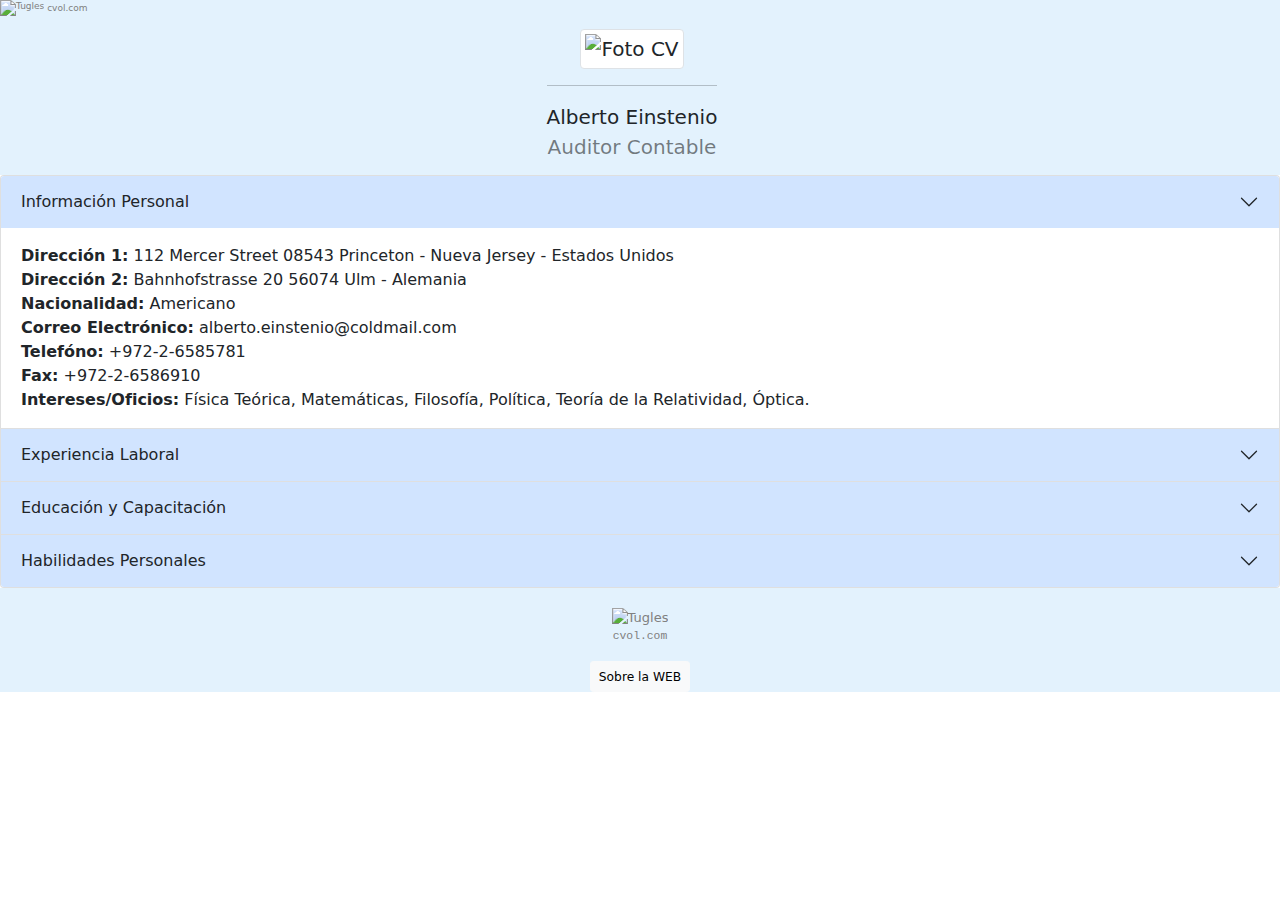
==== index.html @ a8038fd4 "Update index.html" ====
<!DOCTYPE html>
<html lang="es">
<head>
    <meta charset="UTF-8">
    <meta http-equiv="X-UA-Compatible" content="IE=edge">
    <meta name="viewport" content="width=device-width, initial-scale=1.0">
    <title>Proyecto Final Argentina Programa 4. - CV Online</title>

    <!-- <link href="https://cdn.jsdelivr.net/npm/bootstrap@5.2.3/dist/css/bootstrap.min.css" rel="stylesheet">
    <script src="https://cdn.jsdelivr.net/npm/bootstrap@5.2.3/dist/js/bootstrap.bundle.min.js"></script> -->
    <link rel="stylesheet" type="text/css" href="Piper.css">
    <link rel="stylesheet" type="text/css" href="estylos.css">
    <script src="/bootstrap.min.js"></script>


</head>

<header>
 
    <img src="bootstrap-icons-1.10.3/files.svg" alt="Tugles" width="16" height="16"> cvol.com
    
  
</header>

<body>
<!--Acá tenemos que poner el Header o NAV class="d-inline-block align-text-center" -->


<nav class="navbar sticky-top" style="background-color: #e3f2fd">

  <div class="container-fluid justify-content-center text-center">
    <div class="navbar-brand" href="#">

      

      <img src="http://alberteinstein.eurocv.eu/photos/alberteinstein.jpg" alt="Foto CV" class="img-thumbnail" id="fotito" data-bs-toggle="tooltip" title="Foto Oficial CV">

      <hr>
      Alberto Einstenio <br>
      <div class="text text-black-50">
      Auditor Contable
    </div>
    </div>
  </div>

</nav>


  

 

<!-- Acá va la acordeón -->
<div class="accordion" id="accordionExample" >
      <div class="accordion-item">
    <h2 class="accordion-header" id="headingOne">
      <button id= "boton1" class="accordion-button collapsed" type="button" data-bs-toggle="collapse" data-bs-target="#collapseOne" aria-expanded="true" aria-controls="collapseOne">
        Información Personal
      </button>
    </h2>
    <div id="collapseOne" class="accordion-collapse collapse show" aria-labelledby="headingOne" data-bs-parent="#accordionExample">
      <div class="accordion-body">
        <strong>Dirección 1:</strong> 112 Mercer Street 08543 Princeton - Nueva Jersey - Estados Unidos <br>
        <strong>Dirección 2:</strong> Bahnhofstrasse 20 56074 Ulm - Alemania <br>
        <strong>Nacionalidad:</strong> Americano <br> 
        <strong>Correo Electrónico:</strong> alberto.einstenio@coldmail.com  <br>
        <strong>Telefóno:</strong> +972-2-6585781 <br>
        <strong>Fax:</strong> +972-2-6586910 <br>
        <strong>Intereses/Oficios:</strong> Física Teórica, Matemáticas, Filosofía, Política, Teoría de la Relatividad, Óptica.
      </div>
    </div>
  </div>
  <div class="accordion-item">
    <h2 class="accordion-header" id="headingTwo">
      <button id= "boton2" class="accordion-button collapsed" type="button" data-bs-toggle="collapse" data-bs-target="#collapseTwo" aria-expanded="false" aria-controls="collapseTwo">
        Experiencia Laboral
      </button>
    </h2>
    <div id="collapseTwo" class="accordion-collapse collapse" aria-labelledby="headingTwo" data-bs-parent="#accordionExample">
      <div class="accordion-body">
        <strong>12/1932 - 12/1944</strong>   <br>
      Profesor de Física Teórica <br>
      Dictado de clases <br>
      Al emigrar a Amércia tomé el cargo de Profesor de Física Teórica en la Universidad de Princeton. <br>
      Al mismo tiempo, pasé a estar asociado con el Instituto de Estudios Avanzados localizado en Princeton, Nueva Jersey. <br>
      Dejé el cargo en 1945 <br>
      Después de la Segunda Guerra Mundial, colaboré con el Doctor Chaim Weizmann en el establecimiento de la Universidad Judía de Jerusalem. <br>
<br>
<strong>12/1911 - 12/1932</strong> <br>
Profesor de Física Teórica <br>
      Dictado de clases <br>

Retorné a Zurich para cubrir un puesto similar. <br>
<br>
<strong>12/1910 - 12/1910</strong> <br>
Profesor de Física Teórica <br>
      Dictado de clases <br>

Comienzo como Profesor de Física Teórica en Praga. <br>
<br>
<strong>12/1908 - 12/1910</strong> <br>
Profesor Extraordinario <br>

Dictado de clases <br>

Comienzo como Profesor Extraordinario en Zurich. <br>
<br>
<strong>12/1900 - 12/1908</strong> <br>
Asistente Técnico <br>
Oficina de Patentes de Suiza <br>
Al no conseguir un puesto docente, acepté un puesto como asistente técnico en la oficina de patentes de Suiza <br>

      </div>
    </div>
 
  </div>
  
  <div class="accordion-item">
    <h2 class="accordion-header" id="headingThree">
      <button id= "boton3" class="accordion-button collapsed" type="button" data-bs-toggle="collapse" data-bs-target="#collapseThree" aria-expanded="false" aria-controls="collapseThree">
        Educación y Capacitación
      </button>
    </h2>
    <div id="collapseThree" class="accordion-collapse collapse" aria-labelledby="headingThree" data-bs-parent="#accordionExample">
      <div class="accordion-body">
        <strong>12/1913 - 12/1913</strong> <br>
        Director <br>
        
        Instituto de Física Kaiser Wilhelm <br>
        
        En 1914 fui nombrado Director del Instituto de Física Kaiser Wilhelm y Porfesor en la Universidad de Berlín. <br>
        <br>
        <strong>12/1895 - 12/1904</strong> <br>
        Doctorado <br>
        
        Escuela Aarau Politécnica Federal Suiza <br>
        
        Fui preparado como Profesor en física y matemáticas. <br>
        

      </div>
    </div>
  </div>

  <div class="accordion-item">
    <h2 class="accordion-header" id="headingCuatro">
      <button id= "boton4" class="accordion-button collapsed" type="button" data-bs-toggle="collapse" data-bs-target="#collapseCuatro" aria-expanded="false" aria-controls="collapseCuatro">
        Habilidades Personales
      </button>
    </h2>
    <div id="collapseCuatro" class="accordion-collapse collapse" aria-labelledby="headingCuatro" data-bs-parent="#accordionExample">
      <div class="accordion-body">
<strong>Lengua Materna:</strong> <br>
Alemán: Entiendo, Hablo, Escribo. <br>
<strong>Segunda Lengua:</strong> <br>
Inglés: Escucho, Leo, Hablo, Escribo: <strong>C2</strong>
<br>
<br>
<strong>Habilidades Personales y Competencias:</strong> <br>
He ganado numerosos premios en reconocimiento de mi trabajo, incluyendo la Medalla Copley de la Real Sociedad de Londres en 1925, y la Medalla Franklin del Instituto Franklin en 1935.
<br>

        

      </div>
    </div>
  </div>

</div>




<script src="Piper.js">
  
</script>
</body>
<footer>
  
  <!-- <style>
    footer {
      text-align: center;
    }
  </style> -->
    <br>
    <img src="bootstrap-icons-1.10.3/files.svg" alt="Tugles" width="16" height="16"> <pre>cvol.com</pre>

 </div>
 <button type="button" class="btn btn-light btn-sm" data-bs-toggle="modal" data-bs-target="#myModal">
  <small>Sobre la WEB</small>
</button>

<!-- El botón data -->
<div class="modal fade" id="myModal">
  <div class="modal-dialog modal-sm">
    <div class="modal-content">

      <!-- Su Header -->
      <div class="modal-header">
        <h4 class="modal-title">Web Poyecto Final Argentina Programa 4.0</h4>
        <button type="button" class="btn-close" data-bs-dismiss="modal"></button>
      </div>

      <!-- Su body -->
      <div class="modal-body">
        Alumno: Emanuel Godoy.
      </div>

      <!-- Su footer -->
      <div class="modal-footer">
        <button type="button" class="btn btn-info btn-sm" data-bs-dismiss="modal">Cerrar</button>
      </div>

    </div>
  </div>
</div>
</footer>
</html>
---- Piper.css ----
footer {
    text-align: center;
    color: gray;
    background-color: #e3f2fd;
font-size: small;
  }

  body {

    background-color: #e3f2fd;
  }
  header {

    text-align: left;
    background-color: #e3f2fd;
    color: gray;
    font-size:xx-small;

  }

  .accordion-button.collapsed {
    background: rgb(209, 228, 255)
  }
---- estylos.css ----
@charset "UTF-8";
h3, .h3 {
  color: red;
}

/*!
 * Bootstrap v5.0.2 (https://getbootstrap.com/)
 * Copyright 2011-2021 The Bootstrap Authors
 * Copyright 2011-2021 Twitter, Inc.
 * Licensed under MIT (https://github.com/twbs/bootstrap/blob/main/LICENSE)
 */
:root {
  --bs-blue: #0d6efd;
  --bs-indigo: #6610f2;
  --bs-purple: #6f42c1;
  --bs-pink: #d63384;
  --bs-red: #dc3545;
  --bs-orange: #fd7e14;
  --bs-yellow: #ffc107;
  --bs-green: #198754;
  --bs-teal: #20c997;
  --bs-cyan: #0dcaf0;
  --bs-white: #fff;
  --bs-gray: #6c757d;
  --bs-gray-dark: #343a40;
  --bs-primary: #0d6efd;
  --bs-secondary: #6c757d;
  --bs-success: #198754;
  --bs-info: #0dcaf0;
  --bs-warning: #ffc107;
  --bs-danger: #dc3545;
  --bs-light: #f8f9fa;
  --bs-dark: #212529;
  --bs-font-sans-serif: system-ui, -apple-system, "Segoe UI", Roboto, "Helvetica Neue", Arial, "Noto Sans", "Liberation Sans", sans-serif, "Apple Color Emoji", "Segoe UI Emoji", "Segoe UI Symbol", "Noto Color Emoji";
  --bs-font-monospace: SFMono-Regular, Menlo, Monaco, Consolas, "Liberation Mono", "Courier New", monospace;
  --bs-gradient: linear-gradient(180deg, rgba(255, 255, 255, 0.15), rgba(255, 255, 255, 0));
}

*,
*::before,
*::after {
  box-sizing: border-box;
}

@media (prefers-reduced-motion: no-preference) {
  :root {
    scroll-behavior: smooth;
  }
}

body {
  margin: 0;
  font-family: var(--bs-font-sans-serif);
  font-size: 1rem;
  font-weight: 400;
  line-height: 1.5;
  color: #212529;
  background-color: #fff;
  -webkit-text-size-adjust: 100%;
  -webkit-tap-highlight-color: rgba(0, 0, 0, 0);
}

hr {
  margin: 1rem 0;
  color: inherit;
  background-color: currentColor;
  border: 0;
  opacity: 0.25;
}

hr:not([size]) {
  height: 1px;
}

h6, .h6, h5, .h5, h4, .h4, h3, .h3, h2, .h2, h1, .h1 {
  margin-top: 0;
  margin-bottom: 0.5rem;
  font-weight: 500;
  line-height: 1.2;
}

h1, .h1 {
  font-size: calc(1.375rem + 1.5vw);
}
@media (min-width: 1200px) {
  h1, .h1 {
    font-size: 2.5rem;
  }
}

h2, .h2 {
  font-size: calc(1.325rem + 0.9vw);
}
@media (min-width: 1200px) {
  h2, .h2 {
    font-size: 2rem;
  }
}

h3, .h3 {
  font-size: calc(1.3rem + 0.6vw);
}
@media (min-width: 1200px) {
  h3, .h3 {
    font-size: 1.75rem;
  }
}

h4, .h4 {
  font-size: calc(1.275rem + 0.3vw);
}
@media (min-width: 1200px) {
  h4, .h4 {
    font-size: 1.5rem;
  }
}

h5, .h5 {
  font-size: 1.25rem;
}

h6, .h6 {
  font-size: 1rem;
}

p {
  margin-top: 0;
  margin-bottom: 1rem;
}

abbr[title],
abbr[data-bs-original-title] {
  -webkit-text-decoration: underline dotted;
          text-decoration: underline dotted;
  cursor: help;
  -webkit-text-decoration-skip-ink: none;
          text-decoration-skip-ink: none;
}

address {
  margin-bottom: 1rem;
  font-style: normal;
  line-height: inherit;
}

ol,
ul {
  padding-left: 2rem;
}

ol,
ul,
dl {
  margin-top: 0;
  margin-bottom: 1rem;
}

ol ol,
ul ul,
ol ul,
ul ol {
  margin-bottom: 0;
}

dt {
  font-weight: 700;
}

dd {
  margin-bottom: 0.5rem;
  margin-left: 0;
}

blockquote {
  margin: 0 0 1rem;
}

b,
strong {
  font-weight: bolder;
}

small, .small {
  font-size: 0.875em;
}

mark, .mark {
  padding: 0.2em;
  background-color: #fcf8e3;
}

sub,
sup {
  position: relative;
  font-size: 0.75em;
  line-height: 0;
  vertical-align: baseline;
}

sub {
  bottom: -0.25em;
}

sup {
  top: -0.5em;
}

a {
  color: #0d6efd;
  text-decoration: underline;
}
a:hover {
  color: #0a58ca;
}

a:not([href]):not([class]), a:not([href]):not([class]):hover {
  color: inherit;
  text-decoration: none;
}

pre,
code,
kbd,
samp {
  font-family: var(--bs-font-monospace);
  font-size: 1em;
  direction: ltr /* rtl:ignore */;
  unicode-bidi: bidi-override;
}

pre {
  display: block;
  margin-top: 0;
  margin-bottom: 1rem;
  overflow: auto;
  font-size: 0.875em;
}
pre code {
  font-size: inherit;
  color: inherit;
  word-break: normal;
}

code {
  font-size: 0.875em;
  color: #d63384;
  word-wrap: break-word;
}
a > code {
  color: inherit;
}

kbd {
  padding: 0.2rem 0.4rem;
  font-size: 0.875em;
  color: #fff;
  background-color: #212529;
  border-radius: 0.2rem;
}
kbd kbd {
  padding: 0;
  font-size: 1em;
  font-weight: 700;
}

figure {
  margin: 0 0 1rem;
}

img,
svg {
  vertical-align: middle;
}

table {
  caption-side: bottom;
  border-collapse: collapse;
}

caption {
  padding-top: 0.5rem;
  padding-bottom: 0.5rem;
  color: #6c757d;
  text-align: left;
}

th {
  text-align: inherit;
  text-align: -webkit-match-parent;
}

thead,
tbody,
tfoot,
tr,
td,
th {
  border-color: inherit;
  border-style: solid;
  border-width: 0;
}

label {
  display: inline-block;
}

button {
  border-radius: 0;
}

button:focus:not(:focus-visible) {
  outline: 0;
}

input,
button,
select,
optgroup,
textarea {
  margin: 0;
  font-family: inherit;
  font-size: inherit;
  line-height: inherit;
}

button,
select {
  text-transform: none;
}

[role=button] {
  cursor: pointer;
}

select {
  word-wrap: normal;
}
select:disabled {
  opacity: 1;
}

[list]::-webkit-calendar-picker-indicator {
  display: none;
}

button,
[type=button],
[type=reset],
[type=submit] {
  -webkit-appearance: button;
}
button:not(:disabled),
[type=button]:not(:disabled),
[type=reset]:not(:disabled),
[type=submit]:not(:disabled) {
  cursor: pointer;
}

::-moz-focus-inner {
  padding: 0;
  border-style: none;
}

textarea {
  resize: vertical;
}

fieldset {
  min-width: 0;
  padding: 0;
  margin: 0;
  border: 0;
}

legend {
  float: left;
  width: 100%;
  padding: 0;
  margin-bottom: 0.5rem;
  font-size: calc(1.275rem + 0.3vw);
  line-height: inherit;
}
@media (min-width: 1200px) {
  legend {
    font-size: 1.5rem;
  }
}
legend + * {
  clear: left;
}

::-webkit-datetime-edit-fields-wrapper,
::-webkit-datetime-edit-text,
::-webkit-datetime-edit-minute,
::-webkit-datetime-edit-hour-field,
::-webkit-datetime-edit-day-field,
::-webkit-datetime-edit-month-field,
::-webkit-datetime-edit-year-field {
  padding: 0;
}

::-webkit-inner-spin-button {
  height: auto;
}

[type=search] {
  outline-offset: -2px;
  -webkit-appearance: textfield;
}

/* rtl:raw:
[type="tel"],
[type="url"],
[type="email"],
[type="number"] {
  direction: ltr;
}
*/
::-webkit-search-decoration {
  -webkit-appearance: none;
}

::-webkit-color-swatch-wrapper {
  padding: 0;
}

::file-selector-button {
  font: inherit;
}

::-webkit-file-upload-button {
  font: inherit;
  -webkit-appearance: button;
}

output {
  display: inline-block;
}

iframe {
  border: 0;
}

summary {
  display: list-item;
  cursor: pointer;
}

progress {
  vertical-align: baseline;
}

[hidden] {
  display: none !important;
}

.lead {
  font-size: 1.25rem;
  font-weight: 300;
}

.display-1 {
  font-size: calc(1.625rem + 4.5vw);
  font-weight: 300;
  line-height: 1.2;
}
@media (min-width: 1200px) {
  .display-1 {
    font-size: 5rem;
  }
}

.display-2 {
  font-size: calc(1.575rem + 3.9vw);
  font-weight: 300;
  line-height: 1.2;
}
@media (min-width: 1200px) {
  .display-2 {
    font-size: 4.5rem;
  }
}

.display-3 {
  font-size: calc(1.525rem + 3.3vw);
  font-weight: 300;
  line-height: 1.2;
}
@media (min-width: 1200px) {
  .display-3 {
    font-size: 4rem;
  }
}

.display-4 {
  font-size: calc(1.475rem + 2.7vw);
  font-weight: 300;
  line-height: 1.2;
}
@media (min-width: 1200px) {
  .display-4 {
    font-size: 3.5rem;
  }
}

.display-5 {
  font-size: calc(1.425rem + 2.1vw);
  font-weight: 300;
  line-height: 1.2;
}
@media (min-width: 1200px) {
  .display-5 {
    font-size: 3rem;
  }
}

.display-6 {
  font-size: calc(1.375rem + 1.5vw);
  font-weight: 300;
  line-height: 1.2;
}
@media (min-width: 1200px) {
  .display-6 {
    font-size: 2.5rem;
  }
}

.list-unstyled {
  padding-left: 0;
  list-style: none;
}

.list-inline {
  padding-left: 0;
  list-style: none;
}

.list-inline-item {
  display: inline-block;
}
.list-inline-item:not(:last-child) {
  margin-right: 0.5rem;
}

.initialism {
  font-size: 0.875em;
  text-transform: uppercase;
}

.blockquote {
  margin-bottom: 1rem;
  font-size: 1.25rem;
}
.blockquote > :last-child {
  margin-bottom: 0;
}

.blockquote-footer {
  margin-top: -1rem;
  margin-bottom: 1rem;
  font-size: 0.875em;
  color: #6c757d;
}
.blockquote-footer::before {
  content: "— ";
}

.img-fluid {
  max-width: 100%;
  height: auto;
}

.img-thumbnail {
  padding: 0.25rem;
  background-color: #fff;
  border: 1px solid #dee2e6;
  border-radius: 0.25rem;
  max-width: 100%;
  height: auto;
}

.figure {
  display: inline-block;
}

.figure-img {
  margin-bottom: 0.5rem;
  line-height: 1;
}

.figure-caption {
  font-size: 0.875em;
  color: #6c757d;
}

.container,
.container-fluid,
.container-xxl,
.container-xl,
.container-lg,
.container-md,
.container-sm {
  width: 100%;
  padding-right: var(--bs-gutter-x, 0.75rem);
  padding-left: var(--bs-gutter-x, 0.75rem);
  margin-right: auto;
  margin-left: auto;
}

@media (min-width: 576px) {
  .container-sm, .container {
    max-width: 540px;
  }
}
@media (min-width: 768px) {
  .container-md, .container-sm, .container {
    max-width: 720px;
  }
}
@media (min-width: 992px) {
  .container-lg, .container-md, .container-sm, .container {
    max-width: 960px;
  }
}
@media (min-width: 1200px) {
  .container-xl, .container-lg, .container-md, .container-sm, .container {
    max-width: 1140px;
  }
}
@media (min-width: 1400px) {
  .container-xxl, .container-xl, .container-lg, .container-md, .container-sm, .container {
    max-width: 1320px;
  }
}
.row {
  --bs-gutter-x: 1.5rem;
  --bs-gutter-y: 0;
  display: flex;
  flex-wrap: wrap;
  margin-top: calc(var(--bs-gutter-y) * -1);
  margin-right: calc(var(--bs-gutter-x) * -0.5);
  margin-left: calc(var(--bs-gutter-x) * -0.5);
}
.row > * {
  flex-shrink: 0;
  width: 100%;
  max-width: 100%;
  padding-right: calc(var(--bs-gutter-x) * 0.5);
  padding-left: calc(var(--bs-gutter-x) * 0.5);
  margin-top: var(--bs-gutter-y);
}

.col {
  flex: 1 0 0%;
}

.row-cols-auto > * {
  flex: 0 0 auto;
  width: auto;
}

.row-cols-1 > * {
  flex: 0 0 auto;
  width: 100%;
}

.row-cols-2 > * {
  flex: 0 0 auto;
  width: 50%;
}

.row-cols-3 > * {
  flex: 0 0 auto;
  width: 33.3333333333%;
}

.row-cols-4 > * {
  flex: 0 0 auto;
  width: 25%;
}

.row-cols-5 > * {
  flex: 0 0 auto;
  width: 20%;
}

.row-cols-6 > * {
  flex: 0 0 auto;
  width: 16.6666666667%;
}

@media (min-width: 576px) {
  .col-sm {
    flex: 1 0 0%;
  }
  .row-cols-sm-auto > * {
    flex: 0 0 auto;
    width: auto;
  }
  .row-cols-sm-1 > * {
    flex: 0 0 auto;
    width: 100%;
  }
  .row-cols-sm-2 > * {
    flex: 0 0 auto;
    width: 50%;
  }
  .row-cols-sm-3 > * {
    flex: 0 0 auto;
    width: 33.3333333333%;
  }
  .row-cols-sm-4 > * {
    flex: 0 0 auto;
    width: 25%;
  }
  .row-cols-sm-5 > * {
    flex: 0 0 auto;
    width: 20%;
  }
  .row-cols-sm-6 > * {
    flex: 0 0 auto;
    width: 16.6666666667%;
  }
}
@media (min-width: 768px) {
  .col-md {
    flex: 1 0 0%;
  }
  .row-cols-md-auto > * {
    flex: 0 0 auto;
    width: auto;
  }
  .row-cols-md-1 > * {
    flex: 0 0 auto;
    width: 100%;
  }
  .row-cols-md-2 > * {
    flex: 0 0 auto;
    width: 50%;
  }
  .row-cols-md-3 > * {
    flex: 0 0 auto;
    width: 33.3333333333%;
  }
  .row-cols-md-4 > * {
    flex: 0 0 auto;
    width: 25%;
  }
  .row-cols-md-5 > * {
    flex: 0 0 auto;
    width: 20%;
  }
  .row-cols-md-6 > * {
    flex: 0 0 auto;
    width: 16.6666666667%;
  }
}
@media (min-width: 992px) {
  .col-lg {
    flex: 1 0 0%;
  }
  .row-cols-lg-auto > * {
    flex: 0 0 auto;
    width: auto;
  }
  .row-cols-lg-1 > * {
    flex: 0 0 auto;
    width: 100%;
  }
  .row-cols-lg-2 > * {
    flex: 0 0 auto;
    width: 50%;
  }
  .row-cols-lg-3 > * {
    flex: 0 0 auto;
    width: 33.3333333333%;
  }
  .row-cols-lg-4 > * {
    flex: 0 0 auto;
    width: 25%;
  }
  .row-cols-lg-5 > * {
    flex: 0 0 auto;
    width: 20%;
  }
  .row-cols-lg-6 > * {
    flex: 0 0 auto;
    width: 16.6666666667%;
  }
}
@media (min-width: 1200px) {
  .col-xl {
    flex: 1 0 0%;
  }
  .row-cols-xl-auto > * {
    flex: 0 0 auto;
    width: auto;
  }
  .row-cols-xl-1 > * {
    flex: 0 0 auto;
    width: 100%;
  }
  .row-cols-xl-2 > * {
    flex: 0 0 auto;
    width: 50%;
  }
  .row-cols-xl-3 > * {
    flex: 0 0 auto;
    width: 33.3333333333%;
  }
  .row-cols-xl-4 > * {
    flex: 0 0 auto;
    width: 25%;
  }
  .row-cols-xl-5 > * {
    flex: 0 0 auto;
    width: 20%;
  }
  .row-cols-xl-6 > * {
    flex: 0 0 auto;
    width: 16.6666666667%;
  }
}
@media (min-width: 1400px) {
  .col-xxl {
    flex: 1 0 0%;
  }
  .row-cols-xxl-auto > * {
    flex: 0 0 auto;
    width: auto;
  }
  .row-cols-xxl-1 > * {
    flex: 0 0 auto;
    width: 100%;
  }
  .row-cols-xxl-2 > * {
    flex: 0 0 auto;
    width: 50%;
  }
  .row-cols-xxl-3 > * {
    flex: 0 0 auto;
    width: 33.3333333333%;
  }
  .row-cols-xxl-4 > * {
    flex: 0 0 auto;
    width: 25%;
  }
  .row-cols-xxl-5 > * {
    flex: 0 0 auto;
    width: 20%;
  }
  .row-cols-xxl-6 > * {
    flex: 0 0 auto;
    width: 16.6666666667%;
  }
}
.col-auto {
  flex: 0 0 auto;
  width: auto;
}

.col-1 {
  flex: 0 0 auto;
  width: 8.33333333%;
}

.col-2 {
  flex: 0 0 auto;
  width: 16.66666667%;
}

.col-3 {
  flex: 0 0 auto;
  width: 25%;
}

.col-4 {
  flex: 0 0 auto;
  width: 33.33333333%;
}

.col-5 {
  flex: 0 0 auto;
  width: 41.66666667%;
}

.col-6 {
  flex: 0 0 auto;
  width: 50%;
}

.col-7 {
  flex: 0 0 auto;
  width: 58.33333333%;
}

.col-8 {
  flex: 0 0 auto;
  width: 66.66666667%;
}

.col-9 {
  flex: 0 0 auto;
  width: 75%;
}

.col-10 {
  flex: 0 0 auto;
  width: 83.33333333%;
}

.col-11 {
  flex: 0 0 auto;
  width: 91.66666667%;
}

.col-12 {
  flex: 0 0 auto;
  width: 100%;
}

.offset-1 {
  margin-left: 8.33333333%;
}

.offset-2 {
  margin-left: 16.66666667%;
}

.offset-3 {
  margin-left: 25%;
}

.offset-4 {
  margin-left: 33.33333333%;
}

.offset-5 {
  margin-left: 41.66666667%;
}

.offset-6 {
  margin-left: 50%;
}

.offset-7 {
  margin-left: 58.33333333%;
}

.offset-8 {
  margin-left: 66.66666667%;
}

.offset-9 {
  margin-left: 75%;
}

.offset-10 {
  margin-left: 83.33333333%;
}

.offset-11 {
  margin-left: 91.66666667%;
}

.g-0,
.gx-0 {
  --bs-gutter-x: 0;
}

.g-0,
.gy-0 {
  --bs-gutter-y: 0;
}

.g-1,
.gx-1 {
  --bs-gutter-x: 0.25rem;
}

.g-1,
.gy-1 {
  --bs-gutter-y: 0.25rem;
}

.g-2,
.gx-2 {
  --bs-gutter-x: 0.5rem;
}

.g-2,
.gy-2 {
  --bs-gutter-y: 0.5rem;
}

.g-3,
.gx-3 {
  --bs-gutter-x: 1rem;
}

.g-3,
.gy-3 {
  --bs-gutter-y: 1rem;
}

.g-4,
.gx-4 {
  --bs-gutter-x: 1.5rem;
}

.g-4,
.gy-4 {
  --bs-gutter-y: 1.5rem;
}

.g-5,
.gx-5 {
  --bs-gutter-x: 3rem;
}

.g-5,
.gy-5 {
  --bs-gutter-y: 3rem;
}

@media (min-width: 576px) {
  .col-sm-auto {
    flex: 0 0 auto;
    width: auto;
  }
  .col-sm-1 {
    flex: 0 0 auto;
    width: 8.33333333%;
  }
  .col-sm-2 {
    flex: 0 0 auto;
    width: 16.66666667%;
  }
  .col-sm-3 {
    flex: 0 0 auto;
    width: 25%;
  }
  .col-sm-4 {
    flex: 0 0 auto;
    width: 33.33333333%;
  }
  .col-sm-5 {
    flex: 0 0 auto;
    width: 41.66666667%;
  }
  .col-sm-6 {
    flex: 0 0 auto;
    width: 50%;
  }
  .col-sm-7 {
    flex: 0 0 auto;
    width: 58.33333333%;
  }
  .col-sm-8 {
    flex: 0 0 auto;
    width: 66.66666667%;
  }
  .col-sm-9 {
    flex: 0 0 auto;
    width: 75%;
  }
  .col-sm-10 {
    flex: 0 0 auto;
    width: 83.33333333%;
  }
  .col-sm-11 {
    flex: 0 0 auto;
    width: 91.66666667%;
  }
  .col-sm-12 {
    flex: 0 0 auto;
    width: 100%;
  }
  .offset-sm-0 {
    margin-left: 0;
  }
  .offset-sm-1 {
    margin-left: 8.33333333%;
  }
  .offset-sm-2 {
    margin-left: 16.66666667%;
  }
  .offset-sm-3 {
    margin-left: 25%;
  }
  .offset-sm-4 {
    margin-left: 33.33333333%;
  }
  .offset-sm-5 {
    margin-left: 41.66666667%;
  }
  .offset-sm-6 {
    margin-left: 50%;
  }
  .offset-sm-7 {
    margin-left: 58.33333333%;
  }
  .offset-sm-8 {
    margin-left: 66.66666667%;
  }
  .offset-sm-9 {
    margin-left: 75%;
  }
  .offset-sm-10 {
    margin-left: 83.33333333%;
  }
  .offset-sm-11 {
    margin-left: 91.66666667%;
  }
  .g-sm-0,
  .gx-sm-0 {
    --bs-gutter-x: 0;
  }
  .g-sm-0,
  .gy-sm-0 {
    --bs-gutter-y: 0;
  }
  .g-sm-1,
  .gx-sm-1 {
    --bs-gutter-x: 0.25rem;
  }
  .g-sm-1,
  .gy-sm-1 {
    --bs-gutter-y: 0.25rem;
  }
  .g-sm-2,
  .gx-sm-2 {
    --bs-gutter-x: 0.5rem;
  }
  .g-sm-2,
  .gy-sm-2 {
    --bs-gutter-y: 0.5rem;
  }
  .g-sm-3,
  .gx-sm-3 {
    --bs-gutter-x: 1rem;
  }
  .g-sm-3,
  .gy-sm-3 {
    --bs-gutter-y: 1rem;
  }
  .g-sm-4,
  .gx-sm-4 {
    --bs-gutter-x: 1.5rem;
  }
  .g-sm-4,
  .gy-sm-4 {
    --bs-gutter-y: 1.5rem;
  }
  .g-sm-5,
  .gx-sm-5 {
    --bs-gutter-x: 3rem;
  }
  .g-sm-5,
  .gy-sm-5 {
    --bs-gutter-y: 3rem;
  }
}
@media (min-width: 768px) {
  .col-md-auto {
    flex: 0 0 auto;
    width: auto;
  }
  .col-md-1 {
    flex: 0 0 auto;
    width: 8.33333333%;
  }
  .col-md-2 {
    flex: 0 0 auto;
    width: 16.66666667%;
  }
  .col-md-3 {
    flex: 0 0 auto;
    width: 25%;
  }
  .col-md-4 {
    flex: 0 0 auto;
    width: 33.33333333%;
  }
  .col-md-5 {
    flex: 0 0 auto;
    width: 41.66666667%;
  }
  .col-md-6 {
    flex: 0 0 auto;
    width: 50%;
  }
  .col-md-7 {
    flex: 0 0 auto;
    width: 58.33333333%;
  }
  .col-md-8 {
    flex: 0 0 auto;
    width: 66.66666667%;
  }
  .col-md-9 {
    flex: 0 0 auto;
    width: 75%;
  }
  .col-md-10 {
    flex: 0 0 auto;
    width: 83.33333333%;
  }
  .col-md-11 {
    flex: 0 0 auto;
    width: 91.66666667%;
  }
  .col-md-12 {
    flex: 0 0 auto;
    width: 100%;
  }
  .offset-md-0 {
    margin-left: 0;
  }
  .offset-md-1 {
    margin-left: 8.33333333%;
  }
  .offset-md-2 {
    margin-left: 16.66666667%;
  }
  .offset-md-3 {
    margin-left: 25%;
  }
  .offset-md-4 {
    margin-left: 33.33333333%;
  }
  .offset-md-5 {
    margin-left: 41.66666667%;
  }
  .offset-md-6 {
    margin-left: 50%;
  }
  .offset-md-7 {
    margin-left: 58.33333333%;
  }
  .offset-md-8 {
    margin-left: 66.66666667%;
  }
  .offset-md-9 {
    margin-left: 75%;
  }
  .offset-md-10 {
    margin-left: 83.33333333%;
  }
  .offset-md-11 {
    margin-left: 91.66666667%;
  }
  .g-md-0,
  .gx-md-0 {
    --bs-gutter-x: 0;
  }
  .g-md-0,
  .gy-md-0 {
    --bs-gutter-y: 0;
  }
  .g-md-1,
  .gx-md-1 {
    --bs-gutter-x: 0.25rem;
  }
  .g-md-1,
  .gy-md-1 {
    --bs-gutter-y: 0.25rem;
  }
  .g-md-2,
  .gx-md-2 {
    --bs-gutter-x: 0.5rem;
  }
  .g-md-2,
  .gy-md-2 {
    --bs-gutter-y: 0.5rem;
  }
  .g-md-3,
  .gx-md-3 {
    --bs-gutter-x: 1rem;
  }
  .g-md-3,
  .gy-md-3 {
    --bs-gutter-y: 1rem;
  }
  .g-md-4,
  .gx-md-4 {
    --bs-gutter-x: 1.5rem;
  }
  .g-md-4,
  .gy-md-4 {
    --bs-gutter-y: 1.5rem;
  }
  .g-md-5,
  .gx-md-5 {
    --bs-gutter-x: 3rem;
  }
  .g-md-5,
  .gy-md-5 {
    --bs-gutter-y: 3rem;
  }
}
@media (min-width: 992px) {
  .col-lg-auto {
    flex: 0 0 auto;
    width: auto;
  }
  .col-lg-1 {
    flex: 0 0 auto;
    width: 8.33333333%;
  }
  .col-lg-2 {
    flex: 0 0 auto;
    width: 16.66666667%;
  }
  .col-lg-3 {
    flex: 0 0 auto;
    width: 25%;
  }
  .col-lg-4 {
    flex: 0 0 auto;
    width: 33.33333333%;
  }
  .col-lg-5 {
    flex: 0 0 auto;
    width: 41.66666667%;
  }
  .col-lg-6 {
    flex: 0 0 auto;
    width: 50%;
  }
  .col-lg-7 {
    flex: 0 0 auto;
    width: 58.33333333%;
  }
  .col-lg-8 {
    flex: 0 0 auto;
    width: 66.66666667%;
  }
  .col-lg-9 {
    flex: 0 0 auto;
    width: 75%;
  }
  .col-lg-10 {
    flex: 0 0 auto;
    width: 83.33333333%;
  }
  .col-lg-11 {
    flex: 0 0 auto;
    width: 91.66666667%;
  }
  .col-lg-12 {
    flex: 0 0 auto;
    width: 100%;
  }
  .offset-lg-0 {
    margin-left: 0;
  }
  .offset-lg-1 {
    margin-left: 8.33333333%;
  }
  .offset-lg-2 {
    margin-left: 16.66666667%;
  }
  .offset-lg-3 {
    margin-left: 25%;
  }
  .offset-lg-4 {
    margin-left: 33.33333333%;
  }
  .offset-lg-5 {
    margin-left: 41.66666667%;
  }
  .offset-lg-6 {
    margin-left: 50%;
  }
  .offset-lg-7 {
    margin-left: 58.33333333%;
  }
  .offset-lg-8 {
    margin-left: 66.66666667%;
  }
  .offset-lg-9 {
    margin-left: 75%;
  }
  .offset-lg-10 {
    margin-left: 83.33333333%;
  }
  .offset-lg-11 {
    margin-left: 91.66666667%;
  }
  .g-lg-0,
  .gx-lg-0 {
    --bs-gutter-x: 0;
  }
  .g-lg-0,
  .gy-lg-0 {
    --bs-gutter-y: 0;
  }
  .g-lg-1,
  .gx-lg-1 {
    --bs-gutter-x: 0.25rem;
  }
  .g-lg-1,
  .gy-lg-1 {
    --bs-gutter-y: 0.25rem;
  }
  .g-lg-2,
  .gx-lg-2 {
    --bs-gutter-x: 0.5rem;
  }
  .g-lg-2,
  .gy-lg-2 {
    --bs-gutter-y: 0.5rem;
  }
  .g-lg-3,
  .gx-lg-3 {
    --bs-gutter-x: 1rem;
  }
  .g-lg-3,
  .gy-lg-3 {
    --bs-gutter-y: 1rem;
  }
  .g-lg-4,
  .gx-lg-4 {
    --bs-gutter-x: 1.5rem;
  }
  .g-lg-4,
  .gy-lg-4 {
    --bs-gutter-y: 1.5rem;
  }
  .g-lg-5,
  .gx-lg-5 {
    --bs-gutter-x: 3rem;
  }
  .g-lg-5,
  .gy-lg-5 {
    --bs-gutter-y: 3rem;
  }
}
@media (min-width: 1200px) {
  .col-xl-auto {
    flex: 0 0 auto;
    width: auto;
  }
  .col-xl-1 {
    flex: 0 0 auto;
    width: 8.33333333%;
  }
  .col-xl-2 {
    flex: 0 0 auto;
    width: 16.66666667%;
  }
  .col-xl-3 {
    flex: 0 0 auto;
    width: 25%;
  }
  .col-xl-4 {
    flex: 0 0 auto;
    width: 33.33333333%;
  }
  .col-xl-5 {
    flex: 0 0 auto;
    width: 41.66666667%;
  }
  .col-xl-6 {
    flex: 0 0 auto;
    width: 50%;
  }
  .col-xl-7 {
    flex: 0 0 auto;
    width: 58.33333333%;
  }
  .col-xl-8 {
    flex: 0 0 auto;
    width: 66.66666667%;
  }
  .col-xl-9 {
    flex: 0 0 auto;
    width: 75%;
  }
  .col-xl-10 {
    flex: 0 0 auto;
    width: 83.33333333%;
  }
  .col-xl-11 {
    flex: 0 0 auto;
    width: 91.66666667%;
  }
  .col-xl-12 {
    flex: 0 0 auto;
    width: 100%;
  }
  .offset-xl-0 {
    margin-left: 0;
  }
  .offset-xl-1 {
    margin-left: 8.33333333%;
  }
  .offset-xl-2 {
    margin-left: 16.66666667%;
  }
  .offset-xl-3 {
    margin-left: 25%;
  }
  .offset-xl-4 {
    margin-left: 33.33333333%;
  }
  .offset-xl-5 {
    margin-left: 41.66666667%;
  }
  .offset-xl-6 {
    margin-left: 50%;
  }
  .offset-xl-7 {
    margin-left: 58.33333333%;
  }
  .offset-xl-8 {
    margin-left: 66.66666667%;
  }
  .offset-xl-9 {
    margin-left: 75%;
  }
  .offset-xl-10 {
    margin-left: 83.33333333%;
  }
  .offset-xl-11 {
    margin-left: 91.66666667%;
  }
  .g-xl-0,
  .gx-xl-0 {
    --bs-gutter-x: 0;
  }
  .g-xl-0,
  .gy-xl-0 {
    --bs-gutter-y: 0;
  }
  .g-xl-1,
  .gx-xl-1 {
    --bs-gutter-x: 0.25rem;
  }
  .g-xl-1,
  .gy-xl-1 {
    --bs-gutter-y: 0.25rem;
  }
  .g-xl-2,
  .gx-xl-2 {
    --bs-gutter-x: 0.5rem;
  }
  .g-xl-2,
  .gy-xl-2 {
    --bs-gutter-y: 0.5rem;
  }
  .g-xl-3,
  .gx-xl-3 {
    --bs-gutter-x: 1rem;
  }
  .g-xl-3,
  .gy-xl-3 {
    --bs-gutter-y: 1rem;
  }
  .g-xl-4,
  .gx-xl-4 {
    --bs-gutter-x: 1.5rem;
  }
  .g-xl-4,
  .gy-xl-4 {
    --bs-gutter-y: 1.5rem;
  }
  .g-xl-5,
  .gx-xl-5 {
    --bs-gutter-x: 3rem;
  }
  .g-xl-5,
  .gy-xl-5 {
    --bs-gutter-y: 3rem;
  }
}
@media (min-width: 1400px) {
  .col-xxl-auto {
    flex: 0 0 auto;
    width: auto;
  }
  .col-xxl-1 {
    flex: 0 0 auto;
    width: 8.33333333%;
  }
  .col-xxl-2 {
    flex: 0 0 auto;
    width: 16.66666667%;
  }
  .col-xxl-3 {
    flex: 0 0 auto;
    width: 25%;
  }
  .col-xxl-4 {
    flex: 0 0 auto;
    width: 33.33333333%;
  }
  .col-xxl-5 {
    flex: 0 0 auto;
    width: 41.66666667%;
  }
  .col-xxl-6 {
    flex: 0 0 auto;
    width: 50%;
  }
  .col-xxl-7 {
    flex: 0 0 auto;
    width: 58.33333333%;
  }
  .col-xxl-8 {
    flex: 0 0 auto;
    width: 66.66666667%;
  }
  .col-xxl-9 {
    flex: 0 0 auto;
    width: 75%;
  }
  .col-xxl-10 {
    flex: 0 0 auto;
    width: 83.33333333%;
  }
  .col-xxl-11 {
    flex: 0 0 auto;
    width: 91.66666667%;
  }
  .col-xxl-12 {
    flex: 0 0 auto;
    width: 100%;
  }
  .offset-xxl-0 {
    margin-left: 0;
  }
  .offset-xxl-1 {
    margin-left: 8.33333333%;
  }
  .offset-xxl-2 {
    margin-left: 16.66666667%;
  }
  .offset-xxl-3 {
    margin-left: 25%;
  }
  .offset-xxl-4 {
    margin-left: 33.33333333%;
  }
  .offset-xxl-5 {
    margin-left: 41.66666667%;
  }
  .offset-xxl-6 {
    margin-left: 50%;
  }
  .offset-xxl-7 {
    margin-left: 58.33333333%;
  }
  .offset-xxl-8 {
    margin-left: 66.66666667%;
  }
  .offset-xxl-9 {
    margin-left: 75%;
  }
  .offset-xxl-10 {
    margin-left: 83.33333333%;
  }
  .offset-xxl-11 {
    margin-left: 91.66666667%;
  }
  .g-xxl-0,
  .gx-xxl-0 {
    --bs-gutter-x: 0;
  }
  .g-xxl-0,
  .gy-xxl-0 {
    --bs-gutter-y: 0;
  }
  .g-xxl-1,
  .gx-xxl-1 {
    --bs-gutter-x: 0.25rem;
  }
  .g-xxl-1,
  .gy-xxl-1 {
    --bs-gutter-y: 0.25rem;
  }
  .g-xxl-2,
  .gx-xxl-2 {
    --bs-gutter-x: 0.5rem;
  }
  .g-xxl-2,
  .gy-xxl-2 {
    --bs-gutter-y: 0.5rem;
  }
  .g-xxl-3,
  .gx-xxl-3 {
    --bs-gutter-x: 1rem;
  }
  .g-xxl-3,
  .gy-xxl-3 {
    --bs-gutter-y: 1rem;
  }
  .g-xxl-4,
  .gx-xxl-4 {
    --bs-gutter-x: 1.5rem;
  }
  .g-xxl-4,
  .gy-xxl-4 {
    --bs-gutter-y: 1.5rem;
  }
  .g-xxl-5,
  .gx-xxl-5 {
    --bs-gutter-x: 3rem;
  }
  .g-xxl-5,
  .gy-xxl-5 {
    --bs-gutter-y: 3rem;
  }
}
.table {
  --bs-table-bg: transparent;
  --bs-table-accent-bg: transparent;
  --bs-table-striped-color: #212529;
  --bs-table-striped-bg: rgba(0, 0, 0, 0.05);
  --bs-table-active-color: #212529;
  --bs-table-active-bg: rgba(0, 0, 0, 0.1);
  --bs-table-hover-color: #212529;
  --bs-table-hover-bg: rgba(0, 0, 0, 0.075);
  width: 100%;
  margin-bottom: 1rem;
  color: #212529;
  vertical-align: top;
  border-color: #dee2e6;
}
.table > :not(caption) > * > * {
  padding: 0.5rem 0.5rem;
  background-color: var(--bs-table-bg);
  border-bottom-width: 1px;
  box-shadow: inset 0 0 0 9999px var(--bs-table-accent-bg);
}
.table > tbody {
  vertical-align: inherit;
}
.table > thead {
  vertical-align: bottom;
}
.table > :not(:last-child) > :last-child > * {
  border-bottom-color: currentColor;
}

.caption-top {
  caption-side: top;
}

.table-sm > :not(caption) > * > * {
  padding: 0.25rem 0.25rem;
}

.table-bordered > :not(caption) > * {
  border-width: 1px 0;
}
.table-bordered > :not(caption) > * > * {
  border-width: 0 1px;
}

.table-borderless > :not(caption) > * > * {
  border-bottom-width: 0;
}

.table-striped > tbody > tr:nth-of-type(odd) {
  --bs-table-accent-bg: var(--bs-table-striped-bg);
  color: var(--bs-table-striped-color);
}

.table-active {
  --bs-table-accent-bg: var(--bs-table-active-bg);
  color: var(--bs-table-active-color);
}

.table-hover > tbody > tr:hover {
  --bs-table-accent-bg: var(--bs-table-hover-bg);
  color: var(--bs-table-hover-color);
}

.table-primary {
  --bs-table-bg: #cfe2ff;
  --bs-table-striped-bg: #c5d7f2;
  --bs-table-striped-color: #000;
  --bs-table-active-bg: #bacbe6;
  --bs-table-active-color: #000;
  --bs-table-hover-bg: #bfd1ec;
  --bs-table-hover-color: #000;
  color: #000;
  border-color: #bacbe6;
}

.table-secondary {
  --bs-table-bg: #e2e3e5;
  --bs-table-striped-bg: #d7d8da;
  --bs-table-striped-color: #000;
  --bs-table-active-bg: #cbccce;
  --bs-table-active-color: #000;
  --bs-table-hover-bg: #d1d2d4;
  --bs-table-hover-color: #000;
  color: #000;
  border-color: #cbccce;
}

.table-success {
  --bs-table-bg: #d1e7dd;
  --bs-table-striped-bg: #c7dbd2;
  --bs-table-striped-color: #000;
  --bs-table-active-bg: #bcd0c7;
  --bs-table-active-color: #000;
  --bs-table-hover-bg: #c1d6cc;
  --bs-table-hover-color: #000;
  color: #000;
  border-color: #bcd0c7;
}

.table-info {
  --bs-table-bg: #cff4fc;
  --bs-table-striped-bg: #c5e8ef;
  --bs-table-striped-color: #000;
  --bs-table-active-bg: #badce3;
  --bs-table-active-color: #000;
  --bs-table-hover-bg: #bfe2e9;
  --bs-table-hover-color: #000;
  color: #000;
  border-color: #badce3;
}

.table-warning {
  --bs-table-bg: #fff3cd;
  --bs-table-striped-bg: #f2e7c3;
  --bs-table-striped-color: #000;
  --bs-table-active-bg: #e6dbb9;
  --bs-table-active-color: #000;
  --bs-table-hover-bg: #ece1be;
  --bs-table-hover-color: #000;
  color: #000;
  border-color: #e6dbb9;
}

.table-danger {
  --bs-table-bg: #f8d7da;
  --bs-table-striped-bg: #eccccf;
  --bs-table-striped-color: #000;
  --bs-table-active-bg: #dfc2c4;
  --bs-table-active-color: #000;
  --bs-table-hover-bg: #e5c7ca;
  --bs-table-hover-color: #000;
  color: #000;
  border-color: #dfc2c4;
}

.table-light {
  --bs-table-bg: #f8f9fa;
  --bs-table-striped-bg: #ecedee;
  --bs-table-striped-color: #000;
  --bs-table-active-bg: #dfe0e1;
  --bs-table-active-color: #000;
  --bs-table-hover-bg: #e5e6e7;
  --bs-table-hover-color: #000;
  color: #000;
  border-color: #dfe0e1;
}

.table-dark {
  --bs-table-bg: #212529;
  --bs-table-striped-bg: #2c3034;
  --bs-table-striped-color: #fff;
  --bs-table-active-bg: #373b3e;
  --bs-table-active-color: #fff;
  --bs-table-hover-bg: #323539;
  --bs-table-hover-color: #fff;
  color: #fff;
  border-color: #373b3e;
}

.table-responsive {
  overflow-x: auto;
  -webkit-overflow-scrolling: touch;
}

@media (max-width: 575.98px) {
  .table-responsive-sm {
    overflow-x: auto;
    -webkit-overflow-scrolling: touch;
  }
}
@media (max-width: 767.98px) {
  .table-responsive-md {
    overflow-x: auto;
    -webkit-overflow-scrolling: touch;
  }
}
@media (max-width: 991.98px) {
  .table-responsive-lg {
    overflow-x: auto;
    -webkit-overflow-scrolling: touch;
  }
}
@media (max-width: 1199.98px) {
  .table-responsive-xl {
    overflow-x: auto;
    -webkit-overflow-scrolling: touch;
  }
}
@media (max-width: 1399.98px) {
  .table-responsive-xxl {
    overflow-x: auto;
    -webkit-overflow-scrolling: touch;
  }
}
.form-label {
  margin-bottom: 0.5rem;
}

.col-form-label {
  padding-top: calc(0.375rem + 1px);
  padding-bottom: calc(0.375rem + 1px);
  margin-bottom: 0;
  font-size: inherit;
  line-height: 1.5;
}

.col-form-label-lg {
  padding-top: calc(0.5rem + 1px);
  padding-bottom: calc(0.5rem + 1px);
  font-size: 1.25rem;
}

.col-form-label-sm {
  padding-top: calc(0.25rem + 1px);
  padding-bottom: calc(0.25rem + 1px);
  font-size: 0.875rem;
}

.form-text {
  margin-top: 0.25rem;
  font-size: 0.875em;
  color: #6c757d;
}

.form-control {
  display: block;
  width: 100%;
  padding: 0.375rem 0.75rem;
  font-size: 1rem;
  font-weight: 400;
  line-height: 1.5;
  color: #212529;
  background-color: #fff;
  background-clip: padding-box;
  border: 1px solid #ced4da;
  -webkit-appearance: none;
     -moz-appearance: none;
          appearance: none;
  border-radius: 0.25rem;
  transition: border-color 0.15s ease-in-out, box-shadow 0.15s ease-in-out;
}
@media (prefers-reduced-motion: reduce) {
  .form-control {
    transition: none;
  }
}
.form-control[type=file] {
  overflow: hidden;
}
.form-control[type=file]:not(:disabled):not([readonly]) {
  cursor: pointer;
}
.form-control:focus {
  color: #212529;
  background-color: #fff;
  border-color: #86b7fe;
  outline: 0;
  box-shadow: 0 0 0 0.25rem rgba(13, 110, 253, 0.25);
}
.form-control::-webkit-date-and-time-value {
  height: 1.5em;
}
.form-control::-moz-placeholder {
  color: #6c757d;
  opacity: 1;
}
.form-control::placeholder {
  color: #6c757d;
  opacity: 1;
}
.form-control:disabled, .form-control[readonly] {
  background-color: #e9ecef;
  opacity: 1;
}
.form-control::file-selector-button {
  padding: 0.375rem 0.75rem;
  margin: -0.375rem -0.75rem;
  -webkit-margin-end: 0.75rem;
          margin-inline-end: 0.75rem;
  color: #212529;
  background-color: #e9ecef;
  pointer-events: none;
  border-color: inherit;
  border-style: solid;
  border-width: 0;
  border-inline-end-width: 1px;
  border-radius: 0;
  transition: color 0.15s ease-in-out, background-color 0.15s ease-in-out, border-color 0.15s ease-in-out, box-shadow 0.15s ease-in-out;
}
@media (prefers-reduced-motion: reduce) {
  .form-control::file-selector-button {
    transition: none;
  }
}
.form-control:hover:not(:disabled):not([readonly])::file-selector-button {
  background-color: #dde0e3;
}
.form-control::-webkit-file-upload-button {
  padding: 0.375rem 0.75rem;
  margin: -0.375rem -0.75rem;
  -webkit-margin-end: 0.75rem;
          margin-inline-end: 0.75rem;
  color: #212529;
  background-color: #e9ecef;
  pointer-events: none;
  border-color: inherit;
  border-style: solid;
  border-width: 0;
  border-inline-end-width: 1px;
  border-radius: 0;
  -webkit-transition: color 0.15s ease-in-out, background-color 0.15s ease-in-out, border-color 0.15s ease-in-out, box-shadow 0.15s ease-in-out;
  transition: color 0.15s ease-in-out, background-color 0.15s ease-in-out, border-color 0.15s ease-in-out, box-shadow 0.15s ease-in-out;
}
@media (prefers-reduced-motion: reduce) {
  .form-control::-webkit-file-upload-button {
    -webkit-transition: none;
    transition: none;
  }
}
.form-control:hover:not(:disabled):not([readonly])::-webkit-file-upload-button {
  background-color: #dde0e3;
}

.form-control-plaintext {
  display: block;
  width: 100%;
  padding: 0.375rem 0;
  margin-bottom: 0;
  line-height: 1.5;
  color: #212529;
  background-color: transparent;
  border: solid transparent;
  border-width: 1px 0;
}
.form-control-plaintext.form-control-sm, .form-control-plaintext.form-control-lg {
  padding-right: 0;
  padding-left: 0;
}

.form-control-sm {
  min-height: calc(1.5em + (0.5rem + 2px));
  padding: 0.25rem 0.5rem;
  font-size: 0.875rem;
  border-radius: 0.2rem;
}
.form-control-sm::file-selector-button {
  padding: 0.25rem 0.5rem;
  margin: -0.25rem -0.5rem;
  -webkit-margin-end: 0.5rem;
          margin-inline-end: 0.5rem;
}
.form-control-sm::-webkit-file-upload-button {
  padding: 0.25rem 0.5rem;
  margin: -0.25rem -0.5rem;
  -webkit-margin-end: 0.5rem;
          margin-inline-end: 0.5rem;
}

.form-control-lg {
  min-height: calc(1.5em + (1rem + 2px));
  padding: 0.5rem 1rem;
  font-size: 1.25rem;
  border-radius: 0.3rem;
}
.form-control-lg::file-selector-button {
  padding: 0.5rem 1rem;
  margin: -0.5rem -1rem;
  -webkit-margin-end: 1rem;
          margin-inline-end: 1rem;
}
.form-control-lg::-webkit-file-upload-button {
  padding: 0.5rem 1rem;
  margin: -0.5rem -1rem;
  -webkit-margin-end: 1rem;
          margin-inline-end: 1rem;
}

textarea.form-control {
  min-height: calc(1.5em + (0.75rem + 2px));
}
textarea.form-control-sm {
  min-height: calc(1.5em + (0.5rem + 2px));
}
textarea.form-control-lg {
  min-height: calc(1.5em + (1rem + 2px));
}

.form-control-color {
  max-width: 3rem;
  height: auto;
  padding: 0.375rem;
}
.form-control-color:not(:disabled):not([readonly]) {
  cursor: pointer;
}
.form-control-color::-moz-color-swatch {
  height: 1.5em;
  border-radius: 0.25rem;
}
.form-control-color::-webkit-color-swatch {
  height: 1.5em;
  border-radius: 0.25rem;
}

.form-select {
  display: block;
  width: 100%;
  padding: 0.375rem 2.25rem 0.375rem 0.75rem;
  -moz-padding-start: calc(0.75rem - 3px);
  font-size: 1rem;
  font-weight: 400;
  line-height: 1.5;
  color: #212529;
  background-color: #fff;
  background-image: url("data:image/svg+xml,%3csvg xmlns='http://www.w3.org/2000/svg' viewBox='0 0 16 16'%3e%3cpath fill='none' stroke='%23343a40' stroke-linecap='round' stroke-linejoin='round' stroke-width='2' d='M2 5l6 6 6-6'/%3e%3c/svg%3e");
  background-repeat: no-repeat;
  background-position: right 0.75rem center;
  background-size: 16px 12px;
  border: 1px solid #ced4da;
  border-radius: 0.25rem;
  transition: border-color 0.15s ease-in-out, box-shadow 0.15s ease-in-out;
  -webkit-appearance: none;
     -moz-appearance: none;
          appearance: none;
}
@media (prefers-reduced-motion: reduce) {
  .form-select {
    transition: none;
  }
}
.form-select:focus {
  border-color: #86b7fe;
  outline: 0;
  box-shadow: 0 0 0 0.25rem rgba(13, 110, 253, 0.25);
}
.form-select[multiple], .form-select[size]:not([size="1"]) {
  padding-right: 0.75rem;
  background-image: none;
}
.form-select:disabled {
  background-color: #e9ecef;
}
.form-select:-moz-focusring {
  color: transparent;
  text-shadow: 0 0 0 #212529;
}

.form-select-sm {
  padding-top: 0.25rem;
  padding-bottom: 0.25rem;
  padding-left: 0.5rem;
  font-size: 0.875rem;
}

.form-select-lg {
  padding-top: 0.5rem;
  padding-bottom: 0.5rem;
  padding-left: 1rem;
  font-size: 1.25rem;
}

.form-check {
  display: block;
  min-height: 1.5rem;
  padding-left: 1.5em;
  margin-bottom: 0.125rem;
}
.form-check .form-check-input {
  float: left;
  margin-left: -1.5em;
}

.form-check-input {
  width: 1em;
  height: 1em;
  margin-top: 0.25em;
  vertical-align: top;
  background-color: #fff;
  background-repeat: no-repeat;
  background-position: center;
  background-size: contain;
  border: 1px solid rgba(0, 0, 0, 0.25);
  -webkit-appearance: none;
     -moz-appearance: none;
          appearance: none;
  -webkit-print-color-adjust: exact;
          color-adjust: exact;
}
.form-check-input[type=checkbox] {
  border-radius: 0.25em;
}
.form-check-input[type=radio] {
  border-radius: 50%;
}
.form-check-input:active {
  filter: brightness(90%);
}
.form-check-input:focus {
  border-color: #86b7fe;
  outline: 0;
  box-shadow: 0 0 0 0.25rem rgba(13, 110, 253, 0.25);
}
.form-check-input:checked {
  background-color: #0d6efd;
  border-color: #0d6efd;
}
.form-check-input:checked[type=checkbox] {
  background-image: url("data:image/svg+xml,%3csvg xmlns='http://www.w3.org/2000/svg' viewBox='0 0 20 20'%3e%3cpath fill='none' stroke='%23fff' stroke-linecap='round' stroke-linejoin='round' stroke-width='3' d='M6 10l3 3l6-6'/%3e%3c/svg%3e");
}
.form-check-input:checked[type=radio] {
  background-image: url("data:image/svg+xml,%3csvg xmlns='http://www.w3.org/2000/svg' viewBox='-4 -4 8 8'%3e%3ccircle r='2' fill='%23fff'/%3e%3c/svg%3e");
}
.form-check-input[type=checkbox]:indeterminate {
  background-color: #0d6efd;
  border-color: #0d6efd;
  background-image: url("data:image/svg+xml,%3csvg xmlns='http://www.w3.org/2000/svg' viewBox='0 0 20 20'%3e%3cpath fill='none' stroke='%23fff' stroke-linecap='round' stroke-linejoin='round' stroke-width='3' d='M6 10h8'/%3e%3c/svg%3e");
}
.form-check-input:disabled {
  pointer-events: none;
  filter: none;
  opacity: 0.5;
}
.form-check-input[disabled] ~ .form-check-label, .form-check-input:disabled ~ .form-check-label {
  opacity: 0.5;
}

.form-switch {
  padding-left: 2.5em;
}
.form-switch .form-check-input {
  width: 2em;
  margin-left: -2.5em;
  background-image: url("data:image/svg+xml,%3csvg xmlns='http://www.w3.org/2000/svg' viewBox='-4 -4 8 8'%3e%3ccircle r='3' fill='rgba%280, 0, 0, 0.25%29'/%3e%3c/svg%3e");
  background-position: left center;
  border-radius: 2em;
  transition: background-position 0.15s ease-in-out;
}
@media (prefers-reduced-motion: reduce) {
  .form-switch .form-check-input {
    transition: none;
  }
}
.form-switch .form-check-input:focus {
  background-image: url("data:image/svg+xml,%3csvg xmlns='http://www.w3.org/2000/svg' viewBox='-4 -4 8 8'%3e%3ccircle r='3' fill='%2386b7fe'/%3e%3c/svg%3e");
}
.form-switch .form-check-input:checked {
  background-position: right center;
  background-image: url("data:image/svg+xml,%3csvg xmlns='http://www.w3.org/2000/svg' viewBox='-4 -4 8 8'%3e%3ccircle r='3' fill='%23fff'/%3e%3c/svg%3e");
}

.form-check-inline {
  display: inline-block;
  margin-right: 1rem;
}

.btn-check {
  position: absolute;
  clip: rect(0, 0, 0, 0);
  pointer-events: none;
}
.btn-check[disabled] + .btn, .btn-check:disabled + .btn {
  pointer-events: none;
  filter: none;
  opacity: 0.65;
}

.form-range {
  width: 100%;
  height: 1.5rem;
  padding: 0;
  background-color: transparent;
  -webkit-appearance: none;
     -moz-appearance: none;
          appearance: none;
}
.form-range:focus {
  outline: 0;
}
.form-range:focus::-webkit-slider-thumb {
  box-shadow: 0 0 0 1px #fff, 0 0 0 0.25rem rgba(13, 110, 253, 0.25);
}
.form-range:focus::-moz-range-thumb {
  box-shadow: 0 0 0 1px #fff, 0 0 0 0.25rem rgba(13, 110, 253, 0.25);
}
.form-range::-moz-focus-outer {
  border: 0;
}
.form-range::-webkit-slider-thumb {
  width: 1rem;
  height: 1rem;
  margin-top: -0.25rem;
  background-color: #0d6efd;
  border: 0;
  border-radius: 1rem;
  -webkit-transition: background-color 0.15s ease-in-out, border-color 0.15s ease-in-out, box-shadow 0.15s ease-in-out;
  transition: background-color 0.15s ease-in-out, border-color 0.15s ease-in-out, box-shadow 0.15s ease-in-out;
  -webkit-appearance: none;
          appearance: none;
}
@media (prefers-reduced-motion: reduce) {
  .form-range::-webkit-slider-thumb {
    -webkit-transition: none;
    transition: none;
  }
}
.form-range::-webkit-slider-thumb:active {
  background-color: #b6d4fe;
}
.form-range::-webkit-slider-runnable-track {
  width: 100%;
  height: 0.5rem;
  color: transparent;
  cursor: pointer;
  background-color: #dee2e6;
  border-color: transparent;
  border-radius: 1rem;
}
.form-range::-moz-range-thumb {
  width: 1rem;
  height: 1rem;
  background-color: #0d6efd;
  border: 0;
  border-radius: 1rem;
  -moz-transition: background-color 0.15s ease-in-out, border-color 0.15s ease-in-out, box-shadow 0.15s ease-in-out;
  transition: background-color 0.15s ease-in-out, border-color 0.15s ease-in-out, box-shadow 0.15s ease-in-out;
  -moz-appearance: none;
       appearance: none;
}
@media (prefers-reduced-motion: reduce) {
  .form-range::-moz-range-thumb {
    -moz-transition: none;
    transition: none;
  }
}
.form-range::-moz-range-thumb:active {
  background-color: #b6d4fe;
}
.form-range::-moz-range-track {
  width: 100%;
  height: 0.5rem;
  color: transparent;
  cursor: pointer;
  background-color: #dee2e6;
  border-color: transparent;
  border-radius: 1rem;
}
.form-range:disabled {
  pointer-events: none;
}
.form-range:disabled::-webkit-slider-thumb {
  background-color: #adb5bd;
}
.form-range:disabled::-moz-range-thumb {
  background-color: #adb5bd;
}

.form-floating {
  position: relative;
}
.form-floating > .form-control,
.form-floating > .form-select {
  height: calc(3.5rem + 2px);
  line-height: 1.25;
}
.form-floating > label {
  position: absolute;
  top: 0;
  left: 0;
  height: 100%;
  padding: 1rem 0.75rem;
  pointer-events: none;
  border: 1px solid transparent;
  transform-origin: 0 0;
  transition: opacity 0.1s ease-in-out, transform 0.1s ease-in-out;
}
@media (prefers-reduced-motion: reduce) {
  .form-floating > label {
    transition: none;
  }
}
.form-floating > .form-control {
  padding: 1rem 0.75rem;
}
.form-floating > .form-control::-moz-placeholder {
  color: transparent;
}
.form-floating > .form-control::placeholder {
  color: transparent;
}
.form-floating > .form-control:not(:-moz-placeholder-shown) {
  padding-top: 1.625rem;
  padding-bottom: 0.625rem;
}
.form-floating > .form-control:focus, .form-floating > .form-control:not(:placeholder-shown) {
  padding-top: 1.625rem;
  padding-bottom: 0.625rem;
}
.form-floating > .form-control:-webkit-autofill {
  padding-top: 1.625rem;
  padding-bottom: 0.625rem;
}
.form-floating > .form-select {
  padding-top: 1.625rem;
  padding-bottom: 0.625rem;
}
.form-floating > .form-control:not(:-moz-placeholder-shown) ~ label {
  opacity: 0.65;
  transform: scale(0.85) translateY(-0.5rem) translateX(0.15rem);
}
.form-floating > .form-control:focus ~ label,
.form-floating > .form-control:not(:placeholder-shown) ~ label,
.form-floating > .form-select ~ label {
  opacity: 0.65;
  transform: scale(0.85) translateY(-0.5rem) translateX(0.15rem);
}
.form-floating > .form-control:-webkit-autofill ~ label {
  opacity: 0.65;
  transform: scale(0.85) translateY(-0.5rem) translateX(0.15rem);
}

.input-group {
  position: relative;
  display: flex;
  flex-wrap: wrap;
  align-items: stretch;
  width: 100%;
}
.input-group > .form-control,
.input-group > .form-select {
  position: relative;
  flex: 1 1 auto;
  width: 1%;
  min-width: 0;
}
.input-group > .form-control:focus,
.input-group > .form-select:focus {
  z-index: 3;
}
.input-group .btn {
  position: relative;
  z-index: 2;
}
.input-group .btn:focus {
  z-index: 3;
}

.input-group-text {
  display: flex;
  align-items: center;
  padding: 0.375rem 0.75rem;
  font-size: 1rem;
  font-weight: 400;
  line-height: 1.5;
  color: #212529;
  text-align: center;
  white-space: nowrap;
  background-color: #e9ecef;
  border: 1px solid #ced4da;
  border-radius: 0.25rem;
}

.input-group-lg > .form-control,
.input-group-lg > .form-select,
.input-group-lg > .input-group-text,
.input-group-lg > .btn {
  padding: 0.5rem 1rem;
  font-size: 1.25rem;
  border-radius: 0.3rem;
}

.input-group-sm > .form-control,
.input-group-sm > .form-select,
.input-group-sm > .input-group-text,
.input-group-sm > .btn {
  padding: 0.25rem 0.5rem;
  font-size: 0.875rem;
  border-radius: 0.2rem;
}

.input-group-lg > .form-select,
.input-group-sm > .form-select {
  padding-right: 3rem;
}

.input-group:not(.has-validation) > :not(:last-child):not(.dropdown-toggle):not(.dropdown-menu),
.input-group:not(.has-validation) > .dropdown-toggle:nth-last-child(n+3) {
  border-top-right-radius: 0;
  border-bottom-right-radius: 0;
}
.input-group.has-validation > :nth-last-child(n+3):not(.dropdown-toggle):not(.dropdown-menu),
.input-group.has-validation > .dropdown-toggle:nth-last-child(n+4) {
  border-top-right-radius: 0;
  border-bottom-right-radius: 0;
}
.input-group > :not(:first-child):not(.dropdown-menu):not(.valid-tooltip):not(.valid-feedback):not(.invalid-tooltip):not(.invalid-feedback) {
  margin-left: -1px;
  border-top-left-radius: 0;
  border-bottom-left-radius: 0;
}

.valid-feedback {
  display: none;
  width: 100%;
  margin-top: 0.25rem;
  font-size: 0.875em;
  color: #198754;
}

.valid-tooltip {
  position: absolute;
  top: 100%;
  z-index: 5;
  display: none;
  max-width: 100%;
  padding: 0.25rem 0.5rem;
  margin-top: 0.1rem;
  font-size: 0.875rem;
  color: #fff;
  background-color: rgba(25, 135, 84, 0.9);
  border-radius: 0.25rem;
}

.was-validated :valid ~ .valid-feedback,
.was-validated :valid ~ .valid-tooltip,
.is-valid ~ .valid-feedback,
.is-valid ~ .valid-tooltip {
  display: block;
}

.was-validated .form-control:valid, .form-control.is-valid {
  border-color: #198754;
  padding-right: calc(1.5em + 0.75rem);
  background-image: url("data:image/svg+xml,%3csvg xmlns='http://www.w3.org/2000/svg' viewBox='0 0 8 8'%3e%3cpath fill='%23198754' d='M2.3 6.73L.6 4.53c-.4-1.04.46-1.4 1.1-.8l1.1 1.4 3.4-3.8c.6-.63 1.6-.27 1.2.7l-4 4.6c-.43.5-.8.4-1.1.1z'/%3e%3c/svg%3e");
  background-repeat: no-repeat;
  background-position: right calc(0.375em + 0.1875rem) center;
  background-size: calc(0.75em + 0.375rem) calc(0.75em + 0.375rem);
}
.was-validated .form-control:valid:focus, .form-control.is-valid:focus {
  border-color: #198754;
  box-shadow: 0 0 0 0.25rem rgba(25, 135, 84, 0.25);
}

.was-validated textarea.form-control:valid, textarea.form-control.is-valid {
  padding-right: calc(1.5em + 0.75rem);
  background-position: top calc(0.375em + 0.1875rem) right calc(0.375em + 0.1875rem);
}

.was-validated .form-select:valid, .form-select.is-valid {
  border-color: #198754;
}
.was-validated .form-select:valid:not([multiple]):not([size]), .was-validated .form-select:valid:not([multiple])[size="1"], .form-select.is-valid:not([multiple]):not([size]), .form-select.is-valid:not([multiple])[size="1"] {
  padding-right: 4.125rem;
  background-image: url("data:image/svg+xml,%3csvg xmlns='http://www.w3.org/2000/svg' viewBox='0 0 16 16'%3e%3cpath fill='none' stroke='%23343a40' stroke-linecap='round' stroke-linejoin='round' stroke-width='2' d='M2 5l6 6 6-6'/%3e%3c/svg%3e"), url("data:image/svg+xml,%3csvg xmlns='http://www.w3.org/2000/svg' viewBox='0 0 8 8'%3e%3cpath fill='%23198754' d='M2.3 6.73L.6 4.53c-.4-1.04.46-1.4 1.1-.8l1.1 1.4 3.4-3.8c.6-.63 1.6-.27 1.2.7l-4 4.6c-.43.5-.8.4-1.1.1z'/%3e%3c/svg%3e");
  background-position: right 0.75rem center, center right 2.25rem;
  background-size: 16px 12px, calc(0.75em + 0.375rem) calc(0.75em + 0.375rem);
}
.was-validated .form-select:valid:focus, .form-select.is-valid:focus {
  border-color: #198754;
  box-shadow: 0 0 0 0.25rem rgba(25, 135, 84, 0.25);
}

.was-validated .form-check-input:valid, .form-check-input.is-valid {
  border-color: #198754;
}
.was-validated .form-check-input:valid:checked, .form-check-input.is-valid:checked {
  background-color: #198754;
}
.was-validated .form-check-input:valid:focus, .form-check-input.is-valid:focus {
  box-shadow: 0 0 0 0.25rem rgba(25, 135, 84, 0.25);
}
.was-validated .form-check-input:valid ~ .form-check-label, .form-check-input.is-valid ~ .form-check-label {
  color: #198754;
}

.form-check-inline .form-check-input ~ .valid-feedback {
  margin-left: 0.5em;
}

.was-validated .input-group .form-control:valid, .input-group .form-control.is-valid,
.was-validated .input-group .form-select:valid,
.input-group .form-select.is-valid {
  z-index: 1;
}
.was-validated .input-group .form-control:valid:focus, .input-group .form-control.is-valid:focus,
.was-validated .input-group .form-select:valid:focus,
.input-group .form-select.is-valid:focus {
  z-index: 3;
}

.invalid-feedback {
  display: none;
  width: 100%;
  margin-top: 0.25rem;
  font-size: 0.875em;
  color: #dc3545;
}

.invalid-tooltip {
  position: absolute;
  top: 100%;
  z-index: 5;
  display: none;
  max-width: 100%;
  padding: 0.25rem 0.5rem;
  margin-top: 0.1rem;
  font-size: 0.875rem;
  color: #fff;
  background-color: rgba(220, 53, 69, 0.9);
  border-radius: 0.25rem;
}

.was-validated :invalid ~ .invalid-feedback,
.was-validated :invalid ~ .invalid-tooltip,
.is-invalid ~ .invalid-feedback,
.is-invalid ~ .invalid-tooltip {
  display: block;
}

.was-validated .form-control:invalid, .form-control.is-invalid {
  border-color: #dc3545;
  padding-right: calc(1.5em + 0.75rem);
  background-image: url("data:image/svg+xml,%3csvg xmlns='http://www.w3.org/2000/svg' viewBox='0 0 12 12' width='12' height='12' fill='none' stroke='%23dc3545'%3e%3ccircle cx='6' cy='6' r='4.5'/%3e%3cpath stroke-linejoin='round' d='M5.8 3.6h.4L6 6.5z'/%3e%3ccircle cx='6' cy='8.2' r='.6' fill='%23dc3545' stroke='none'/%3e%3c/svg%3e");
  background-repeat: no-repeat;
  background-position: right calc(0.375em + 0.1875rem) center;
  background-size: calc(0.75em + 0.375rem) calc(0.75em + 0.375rem);
}
.was-validated .form-control:invalid:focus, .form-control.is-invalid:focus {
  border-color: #dc3545;
  box-shadow: 0 0 0 0.25rem rgba(220, 53, 69, 0.25);
}

.was-validated textarea.form-control:invalid, textarea.form-control.is-invalid {
  padding-right: calc(1.5em + 0.75rem);
  background-position: top calc(0.375em + 0.1875rem) right calc(0.375em + 0.1875rem);
}

.was-validated .form-select:invalid, .form-select.is-invalid {
  border-color: #dc3545;
}
.was-validated .form-select:invalid:not([multiple]):not([size]), .was-validated .form-select:invalid:not([multiple])[size="1"], .form-select.is-invalid:not([multiple]):not([size]), .form-select.is-invalid:not([multiple])[size="1"] {
  padding-right: 4.125rem;
  background-image: url("data:image/svg+xml,%3csvg xmlns='http://www.w3.org/2000/svg' viewBox='0 0 16 16'%3e%3cpath fill='none' stroke='%23343a40' stroke-linecap='round' stroke-linejoin='round' stroke-width='2' d='M2 5l6 6 6-6'/%3e%3c/svg%3e"), url("data:image/svg+xml,%3csvg xmlns='http://www.w3.org/2000/svg' viewBox='0 0 12 12' width='12' height='12' fill='none' stroke='%23dc3545'%3e%3ccircle cx='6' cy='6' r='4.5'/%3e%3cpath stroke-linejoin='round' d='M5.8 3.6h.4L6 6.5z'/%3e%3ccircle cx='6' cy='8.2' r='.6' fill='%23dc3545' stroke='none'/%3e%3c/svg%3e");
  background-position: right 0.75rem center, center right 2.25rem;
  background-size: 16px 12px, calc(0.75em + 0.375rem) calc(0.75em + 0.375rem);
}
.was-validated .form-select:invalid:focus, .form-select.is-invalid:focus {
  border-color: #dc3545;
  box-shadow: 0 0 0 0.25rem rgba(220, 53, 69, 0.25);
}

.was-validated .form-check-input:invalid, .form-check-input.is-invalid {
  border-color: #dc3545;
}
.was-validated .form-check-input:invalid:checked, .form-check-input.is-invalid:checked {
  background-color: #dc3545;
}
.was-validated .form-check-input:invalid:focus, .form-check-input.is-invalid:focus {
  box-shadow: 0 0 0 0.25rem rgba(220, 53, 69, 0.25);
}
.was-validated .form-check-input:invalid ~ .form-check-label, .form-check-input.is-invalid ~ .form-check-label {
  color: #dc3545;
}

.form-check-inline .form-check-input ~ .invalid-feedback {
  margin-left: 0.5em;
}

.was-validated .input-group .form-control:invalid, .input-group .form-control.is-invalid,
.was-validated .input-group .form-select:invalid,
.input-group .form-select.is-invalid {
  z-index: 2;
}
.was-validated .input-group .form-control:invalid:focus, .input-group .form-control.is-invalid:focus,
.was-validated .input-group .form-select:invalid:focus,
.input-group .form-select.is-invalid:focus {
  z-index: 3;
}

.btn {
  display: inline-block;
  font-weight: 400;
  line-height: 1.5;
  color: #212529;
  text-align: center;
  text-decoration: none;
  vertical-align: middle;
  cursor: pointer;
  -webkit-user-select: none;
     -moz-user-select: none;
          user-select: none;
  background-color: transparent;
  border: 1px solid transparent;
  padding: 0.375rem 0.75rem;
  font-size: 1rem;
  border-radius: 0.25rem;
  transition: color 0.15s ease-in-out, background-color 0.15s ease-in-out, border-color 0.15s ease-in-out, box-shadow 0.15s ease-in-out;
}
@media (prefers-reduced-motion: reduce) {
  .btn {
    transition: none;
  }
}
.btn:hover {
  color: #212529;
}
.btn-check:focus + .btn, .btn:focus {
  outline: 0;
  box-shadow: 0 0 0 0.25rem rgba(13, 110, 253, 0.25);
}
.btn:disabled, .btn.disabled, fieldset:disabled .btn {
  pointer-events: none;
  opacity: 0.65;
}

.btn-primary {
  color: #fff;
  background-color: #0d6efd;
  border-color: #0d6efd;
}
.btn-primary:hover {
  color: #fff;
  background-color: #0b5ed7;
  border-color: #0a58ca;
}
.btn-check:focus + .btn-primary, .btn-primary:focus {
  color: #fff;
  background-color: #0b5ed7;
  border-color: #0a58ca;
  box-shadow: 0 0 0 0.25rem rgba(49, 132, 253, 0.5);
}
.btn-check:checked + .btn-primary, .btn-check:active + .btn-primary, .btn-primary:active, .btn-primary.active, .show > .btn-primary.dropdown-toggle {
  color: #fff;
  background-color: #0a58ca;
  border-color: #0a53be;
}
.btn-check:checked + .btn-primary:focus, .btn-check:active + .btn-primary:focus, .btn-primary:active:focus, .btn-primary.active:focus, .show > .btn-primary.dropdown-toggle:focus {
  box-shadow: 0 0 0 0.25rem rgba(49, 132, 253, 0.5);
}
.btn-primary:disabled, .btn-primary.disabled {
  color: #fff;
  background-color: #0d6efd;
  border-color: #0d6efd;
}

.btn-secondary {
  color: #fff;
  background-color: #6c757d;
  border-color: #6c757d;
}
.btn-secondary:hover {
  color: #fff;
  background-color: #5c636a;
  border-color: #565e64;
}
.btn-check:focus + .btn-secondary, .btn-secondary:focus {
  color: #fff;
  background-color: #5c636a;
  border-color: #565e64;
  box-shadow: 0 0 0 0.25rem rgba(130, 138, 145, 0.5);
}
.btn-check:checked + .btn-secondary, .btn-check:active + .btn-secondary, .btn-secondary:active, .btn-secondary.active, .show > .btn-secondary.dropdown-toggle {
  color: #fff;
  background-color: #565e64;
  border-color: #51585e;
}
.btn-check:checked + .btn-secondary:focus, .btn-check:active + .btn-secondary:focus, .btn-secondary:active:focus, .btn-secondary.active:focus, .show > .btn-secondary.dropdown-toggle:focus {
  box-shadow: 0 0 0 0.25rem rgba(130, 138, 145, 0.5);
}
.btn-secondary:disabled, .btn-secondary.disabled {
  color: #fff;
  background-color: #6c757d;
  border-color: #6c757d;
}

.btn-success {
  color: #fff;
  background-color: #198754;
  border-color: #198754;
}
.btn-success:hover {
  color: #fff;
  background-color: #157347;
  border-color: #146c43;
}
.btn-check:focus + .btn-success, .btn-success:focus {
  color: #fff;
  background-color: #157347;
  border-color: #146c43;
  box-shadow: 0 0 0 0.25rem rgba(60, 153, 110, 0.5);
}
.btn-check:checked + .btn-success, .btn-check:active + .btn-success, .btn-success:active, .btn-success.active, .show > .btn-success.dropdown-toggle {
  color: #fff;
  background-color: #146c43;
  border-color: #13653f;
}
.btn-check:checked + .btn-success:focus, .btn-check:active + .btn-success:focus, .btn-success:active:focus, .btn-success.active:focus, .show > .btn-success.dropdown-toggle:focus {
  box-shadow: 0 0 0 0.25rem rgba(60, 153, 110, 0.5);
}
.btn-success:disabled, .btn-success.disabled {
  color: #fff;
  background-color: #198754;
  border-color: #198754;
}

.btn-info {
  color: #000;
  background-color: #0dcaf0;
  border-color: #0dcaf0;
}
.btn-info:hover {
  color: #000;
  background-color: #31d2f2;
  border-color: #25cff2;
}
.btn-check:focus + .btn-info, .btn-info:focus {
  color: #000;
  background-color: #31d2f2;
  border-color: #25cff2;
  box-shadow: 0 0 0 0.25rem rgba(11, 172, 204, 0.5);
}
.btn-check:checked + .btn-info, .btn-check:active + .btn-info, .btn-info:active, .btn-info.active, .show > .btn-info.dropdown-toggle {
  color: #000;
  background-color: #3dd5f3;
  border-color: #25cff2;
}
.btn-check:checked + .btn-info:focus, .btn-check:active + .btn-info:focus, .btn-info:active:focus, .btn-info.active:focus, .show > .btn-info.dropdown-toggle:focus {
  box-shadow: 0 0 0 0.25rem rgba(11, 172, 204, 0.5);
}
.btn-info:disabled, .btn-info.disabled {
  color: #000;
  background-color: #0dcaf0;
  border-color: #0dcaf0;
}

.btn-warning {
  color: #000;
  background-color: #ffc107;
  border-color: #ffc107;
}
.btn-warning:hover {
  color: #000;
  background-color: #ffca2c;
  border-color: #ffc720;
}
.btn-check:focus + .btn-warning, .btn-warning:focus {
  color: #000;
  background-color: #ffca2c;
  border-color: #ffc720;
  box-shadow: 0 0 0 0.25rem rgba(217, 164, 6, 0.5);
}
.btn-check:checked + .btn-warning, .btn-check:active + .btn-warning, .btn-warning:active, .btn-warning.active, .show > .btn-warning.dropdown-toggle {
  color: #000;
  background-color: #ffcd39;
  border-color: #ffc720;
}
.btn-check:checked + .btn-warning:focus, .btn-check:active + .btn-warning:focus, .btn-warning:active:focus, .btn-warning.active:focus, .show > .btn-warning.dropdown-toggle:focus {
  box-shadow: 0 0 0 0.25rem rgba(217, 164, 6, 0.5);
}
.btn-warning:disabled, .btn-warning.disabled {
  color: #000;
  background-color: #ffc107;
  border-color: #ffc107;
}

.btn-danger {
  color: #fff;
  background-color: #dc3545;
  border-color: #dc3545;
}
.btn-danger:hover {
  color: #fff;
  background-color: #bb2d3b;
  border-color: #b02a37;
}
.btn-check:focus + .btn-danger, .btn-danger:focus {
  color: #fff;
  background-color: #bb2d3b;
  border-color: #b02a37;
  box-shadow: 0 0 0 0.25rem rgba(225, 83, 97, 0.5);
}
.btn-check:checked + .btn-danger, .btn-check:active + .btn-danger, .btn-danger:active, .btn-danger.active, .show > .btn-danger.dropdown-toggle {
  color: #fff;
  background-color: #b02a37;
  border-color: #a52834;
}
.btn-check:checked + .btn-danger:focus, .btn-check:active + .btn-danger:focus, .btn-danger:active:focus, .btn-danger.active:focus, .show > .btn-danger.dropdown-toggle:focus {
  box-shadow: 0 0 0 0.25rem rgba(225, 83, 97, 0.5);
}
.btn-danger:disabled, .btn-danger.disabled {
  color: #fff;
  background-color: #dc3545;
  border-color: #dc3545;
}

.btn-light {
  color: #000;
  background-color: #f8f9fa;
  border-color: #f8f9fa;
}
.btn-light:hover {
  color: #000;
  background-color: #f9fafb;
  border-color: #f9fafb;
}
.btn-check:focus + .btn-light, .btn-light:focus {
  color: #000;
  background-color: #f9fafb;
  border-color: #f9fafb;
  box-shadow: 0 0 0 0.25rem rgba(211, 212, 213, 0.5);
}
.btn-check:checked + .btn-light, .btn-check:active + .btn-light, .btn-light:active, .btn-light.active, .show > .btn-light.dropdown-toggle {
  color: #000;
  background-color: #f9fafb;
  border-color: #f9fafb;
}
.btn-check:checked + .btn-light:focus, .btn-check:active + .btn-light:focus, .btn-light:active:focus, .btn-light.active:focus, .show > .btn-light.dropdown-toggle:focus {
  box-shadow: 0 0 0 0.25rem rgba(211, 212, 213, 0.5);
}
.btn-light:disabled, .btn-light.disabled {
  color: #000;
  background-color: #f8f9fa;
  border-color: #f8f9fa;
}

.btn-dark {
  color: #fff;
  background-color: #212529;
  border-color: #212529;
}
.btn-dark:hover {
  color: #fff;
  background-color: #1c1f23;
  border-color: #1a1e21;
}
.btn-check:focus + .btn-dark, .btn-dark:focus {
  color: #fff;
  background-color: #1c1f23;
  border-color: #1a1e21;
  box-shadow: 0 0 0 0.25rem rgba(66, 70, 73, 0.5);
}
.btn-check:checked + .btn-dark, .btn-check:active + .btn-dark, .btn-dark:active, .btn-dark.active, .show > .btn-dark.dropdown-toggle {
  color: #fff;
  background-color: #1a1e21;
  border-color: #191c1f;
}
.btn-check:checked + .btn-dark:focus, .btn-check:active + .btn-dark:focus, .btn-dark:active:focus, .btn-dark.active:focus, .show > .btn-dark.dropdown-toggle:focus {
  box-shadow: 0 0 0 0.25rem rgba(66, 70, 73, 0.5);
}
.btn-dark:disabled, .btn-dark.disabled {
  color: #fff;
  background-color: #212529;
  border-color: #212529;
}

.btn-outline-primary {
  color: #0d6efd;
  border-color: #0d6efd;
}
.btn-outline-primary:hover {
  color: #fff;
  background-color: #0d6efd;
  border-color: #0d6efd;
}
.btn-check:focus + .btn-outline-primary, .btn-outline-primary:focus {
  box-shadow: 0 0 0 0.25rem rgba(13, 110, 253, 0.5);
}
.btn-check:checked + .btn-outline-primary, .btn-check:active + .btn-outline-primary, .btn-outline-primary:active, .btn-outline-primary.active, .btn-outline-primary.dropdown-toggle.show {
  color: #fff;
  background-color: #0d6efd;
  border-color: #0d6efd;
}
.btn-check:checked + .btn-outline-primary:focus, .btn-check:active + .btn-outline-primary:focus, .btn-outline-primary:active:focus, .btn-outline-primary.active:focus, .btn-outline-primary.dropdown-toggle.show:focus {
  box-shadow: 0 0 0 0.25rem rgba(13, 110, 253, 0.5);
}
.btn-outline-primary:disabled, .btn-outline-primary.disabled {
  color: #0d6efd;
  background-color: transparent;
}

.btn-outline-secondary {
  color: #6c757d;
  border-color: #6c757d;
}
.btn-outline-secondary:hover {
  color: #fff;
  background-color: #6c757d;
  border-color: #6c757d;
}
.btn-check:focus + .btn-outline-secondary, .btn-outline-secondary:focus {
  box-shadow: 0 0 0 0.25rem rgba(108, 117, 125, 0.5);
}
.btn-check:checked + .btn-outline-secondary, .btn-check:active + .btn-outline-secondary, .btn-outline-secondary:active, .btn-outline-secondary.active, .btn-outline-secondary.dropdown-toggle.show {
  color: #fff;
  background-color: #6c757d;
  border-color: #6c757d;
}
.btn-check:checked + .btn-outline-secondary:focus, .btn-check:active + .btn-outline-secondary:focus, .btn-outline-secondary:active:focus, .btn-outline-secondary.active:focus, .btn-outline-secondary.dropdown-toggle.show:focus {
  box-shadow: 0 0 0 0.25rem rgba(108, 117, 125, 0.5);
}
.btn-outline-secondary:disabled, .btn-outline-secondary.disabled {
  color: #6c757d;
  background-color: transparent;
}

.btn-outline-success {
  color: #198754;
  border-color: #198754;
}
.btn-outline-success:hover {
  color: #fff;
  background-color: #198754;
  border-color: #198754;
}
.btn-check:focus + .btn-outline-success, .btn-outline-success:focus {
  box-shadow: 0 0 0 0.25rem rgba(25, 135, 84, 0.5);
}
.btn-check:checked + .btn-outline-success, .btn-check:active + .btn-outline-success, .btn-outline-success:active, .btn-outline-success.active, .btn-outline-success.dropdown-toggle.show {
  color: #fff;
  background-color: #198754;
  border-color: #198754;
}
.btn-check:checked + .btn-outline-success:focus, .btn-check:active + .btn-outline-success:focus, .btn-outline-success:active:focus, .btn-outline-success.active:focus, .btn-outline-success.dropdown-toggle.show:focus {
  box-shadow: 0 0 0 0.25rem rgba(25, 135, 84, 0.5);
}
.btn-outline-success:disabled, .btn-outline-success.disabled {
  color: #198754;
  background-color: transparent;
}

.btn-outline-info {
  color: #0dcaf0;
  border-color: #0dcaf0;
}
.btn-outline-info:hover {
  color: #000;
  background-color: #0dcaf0;
  border-color: #0dcaf0;
}
.btn-check:focus + .btn-outline-info, .btn-outline-info:focus {
  box-shadow: 0 0 0 0.25rem rgba(13, 202, 240, 0.5);
}
.btn-check:checked + .btn-outline-info, .btn-check:active + .btn-outline-info, .btn-outline-info:active, .btn-outline-info.active, .btn-outline-info.dropdown-toggle.show {
  color: #000;
  background-color: #0dcaf0;
  border-color: #0dcaf0;
}
.btn-check:checked + .btn-outline-info:focus, .btn-check:active + .btn-outline-info:focus, .btn-outline-info:active:focus, .btn-outline-info.active:focus, .btn-outline-info.dropdown-toggle.show:focus {
  box-shadow: 0 0 0 0.25rem rgba(13, 202, 240, 0.5);
}
.btn-outline-info:disabled, .btn-outline-info.disabled {
  color: #0dcaf0;
  background-color: transparent;
}

.btn-outline-warning {
  color: #ffc107;
  border-color: #ffc107;
}
.btn-outline-warning:hover {
  color: #000;
  background-color: #ffc107;
  border-color: #ffc107;
}
.btn-check:focus + .btn-outline-warning, .btn-outline-warning:focus {
  box-shadow: 0 0 0 0.25rem rgba(255, 193, 7, 0.5);
}
.btn-check:checked + .btn-outline-warning, .btn-check:active + .btn-outline-warning, .btn-outline-warning:active, .btn-outline-warning.active, .btn-outline-warning.dropdown-toggle.show {
  color: #000;
  background-color: #ffc107;
  border-color: #ffc107;
}
.btn-check:checked + .btn-outline-warning:focus, .btn-check:active + .btn-outline-warning:focus, .btn-outline-warning:active:focus, .btn-outline-warning.active:focus, .btn-outline-warning.dropdown-toggle.show:focus {
  box-shadow: 0 0 0 0.25rem rgba(255, 193, 7, 0.5);
}
.btn-outline-warning:disabled, .btn-outline-warning.disabled {
  color: #ffc107;
  background-color: transparent;
}

.btn-outline-danger {
  color: #dc3545;
  border-color: #dc3545;
}
.btn-outline-danger:hover {
  color: #fff;
  background-color: #dc3545;
  border-color: #dc3545;
}
.btn-check:focus + .btn-outline-danger, .btn-outline-danger:focus {
  box-shadow: 0 0 0 0.25rem rgba(220, 53, 69, 0.5);
}
.btn-check:checked + .btn-outline-danger, .btn-check:active + .btn-outline-danger, .btn-outline-danger:active, .btn-outline-danger.active, .btn-outline-danger.dropdown-toggle.show {
  color: #fff;
  background-color: #dc3545;
  border-color: #dc3545;
}
.btn-check:checked + .btn-outline-danger:focus, .btn-check:active + .btn-outline-danger:focus, .btn-outline-danger:active:focus, .btn-outline-danger.active:focus, .btn-outline-danger.dropdown-toggle.show:focus {
  box-shadow: 0 0 0 0.25rem rgba(220, 53, 69, 0.5);
}
.btn-outline-danger:disabled, .btn-outline-danger.disabled {
  color: #dc3545;
  background-color: transparent;
}

.btn-outline-light {
  color: #f8f9fa;
  border-color: #f8f9fa;
}
.btn-outline-light:hover {
  color: #000;
  background-color: #f8f9fa;
  border-color: #f8f9fa;
}
.btn-check:focus + .btn-outline-light, .btn-outline-light:focus {
  box-shadow: 0 0 0 0.25rem rgba(248, 249, 250, 0.5);
}
.btn-check:checked + .btn-outline-light, .btn-check:active + .btn-outline-light, .btn-outline-light:active, .btn-outline-light.active, .btn-outline-light.dropdown-toggle.show {
  color: #000;
  background-color: #f8f9fa;
  border-color: #f8f9fa;
}
.btn-check:checked + .btn-outline-light:focus, .btn-check:active + .btn-outline-light:focus, .btn-outline-light:active:focus, .btn-outline-light.active:focus, .btn-outline-light.dropdown-toggle.show:focus {
  box-shadow: 0 0 0 0.25rem rgba(248, 249, 250, 0.5);
}
.btn-outline-light:disabled, .btn-outline-light.disabled {
  color: #f8f9fa;
  background-color: transparent;
}

.btn-outline-dark {
  color: #212529;
  border-color: #212529;
}
.btn-outline-dark:hover {
  color: #fff;
  background-color: #212529;
  border-color: #212529;
}
.btn-check:focus + .btn-outline-dark, .btn-outline-dark:focus {
  box-shadow: 0 0 0 0.25rem rgba(33, 37, 41, 0.5);
}
.btn-check:checked + .btn-outline-dark, .btn-check:active + .btn-outline-dark, .btn-outline-dark:active, .btn-outline-dark.active, .btn-outline-dark.dropdown-toggle.show {
  color: #fff;
  background-color: #212529;
  border-color: #212529;
}
.btn-check:checked + .btn-outline-dark:focus, .btn-check:active + .btn-outline-dark:focus, .btn-outline-dark:active:focus, .btn-outline-dark.active:focus, .btn-outline-dark.dropdown-toggle.show:focus {
  box-shadow: 0 0 0 0.25rem rgba(33, 37, 41, 0.5);
}
.btn-outline-dark:disabled, .btn-outline-dark.disabled {
  color: #212529;
  background-color: transparent;
}

.btn-link {
  font-weight: 400;
  color: #0d6efd;
  text-decoration: underline;
}
.btn-link:hover {
  color: #0a58ca;
}
.btn-link:disabled, .btn-link.disabled {
  color: #6c757d;
}

.btn-lg, .btn-group-lg > .btn {
  padding: 0.5rem 1rem;
  font-size: 1.25rem;
  border-radius: 0.3rem;
}

.btn-sm, .btn-group-sm > .btn {
  padding: 0.25rem 0.5rem;
  font-size: 0.875rem;
  border-radius: 0.2rem;
}

.fade {
  transition: opacity 0.15s linear;
}
@media (prefers-reduced-motion: reduce) {
  .fade {
    transition: none;
  }
}
.fade:not(.show) {
  opacity: 0;
}

.collapse:not(.show) {
  display: none;
}

.collapsing {
  height: 0;
  overflow: hidden;
  transition: height 0.35s ease;
}
@media (prefers-reduced-motion: reduce) {
  .collapsing {
    transition: none;
  }
}

.dropup,
.dropend,
.dropdown,
.dropstart {
  position: relative;
}

.dropdown-toggle {
  white-space: nowrap;
}
.dropdown-toggle::after {
  display: inline-block;
  margin-left: 0.255em;
  vertical-align: 0.255em;
  content: "";
  border-top: 0.3em solid;
  border-right: 0.3em solid transparent;
  border-bottom: 0;
  border-left: 0.3em solid transparent;
}
.dropdown-toggle:empty::after {
  margin-left: 0;
}

.dropdown-menu {
  position: absolute;
  z-index: 1000;
  display: none;
  min-width: 10rem;
  padding: 0.5rem 0;
  margin: 0;
  font-size: 1rem;
  color: #212529;
  text-align: left;
  list-style: none;
  background-color: #fff;
  background-clip: padding-box;
  border: 1px solid rgba(0, 0, 0, 0.15);
  border-radius: 0.25rem;
}
.dropdown-menu[data-bs-popper] {
  top: 100%;
  left: 0;
  margin-top: 0.125rem;
}

.dropdown-menu-start {
  --bs-position: start;
}
.dropdown-menu-start[data-bs-popper] {
  right: auto;
  left: 0;
}

.dropdown-menu-end {
  --bs-position: end;
}
.dropdown-menu-end[data-bs-popper] {
  right: 0;
  left: auto;
}

@media (min-width: 576px) {
  .dropdown-menu-sm-start {
    --bs-position: start;
  }
  .dropdown-menu-sm-start[data-bs-popper] {
    right: auto;
    left: 0;
  }
  .dropdown-menu-sm-end {
    --bs-position: end;
  }
  .dropdown-menu-sm-end[data-bs-popper] {
    right: 0;
    left: auto;
  }
}
@media (min-width: 768px) {
  .dropdown-menu-md-start {
    --bs-position: start;
  }
  .dropdown-menu-md-start[data-bs-popper] {
    right: auto;
    left: 0;
  }
  .dropdown-menu-md-end {
    --bs-position: end;
  }
  .dropdown-menu-md-end[data-bs-popper] {
    right: 0;
    left: auto;
  }
}
@media (min-width: 992px) {
  .dropdown-menu-lg-start {
    --bs-position: start;
  }
  .dropdown-menu-lg-start[data-bs-popper] {
    right: auto;
    left: 0;
  }
  .dropdown-menu-lg-end {
    --bs-position: end;
  }
  .dropdown-menu-lg-end[data-bs-popper] {
    right: 0;
    left: auto;
  }
}
@media (min-width: 1200px) {
  .dropdown-menu-xl-start {
    --bs-position: start;
  }
  .dropdown-menu-xl-start[data-bs-popper] {
    right: auto;
    left: 0;
  }
  .dropdown-menu-xl-end {
    --bs-position: end;
  }
  .dropdown-menu-xl-end[data-bs-popper] {
    right: 0;
    left: auto;
  }
}
@media (min-width: 1400px) {
  .dropdown-menu-xxl-start {
    --bs-position: start;
  }
  .dropdown-menu-xxl-start[data-bs-popper] {
    right: auto;
    left: 0;
  }
  .dropdown-menu-xxl-end {
    --bs-position: end;
  }
  .dropdown-menu-xxl-end[data-bs-popper] {
    right: 0;
    left: auto;
  }
}
.dropup .dropdown-menu[data-bs-popper] {
  top: auto;
  bottom: 100%;
  margin-top: 0;
  margin-bottom: 0.125rem;
}
.dropup .dropdown-toggle::after {
  display: inline-block;
  margin-left: 0.255em;
  vertical-align: 0.255em;
  content: "";
  border-top: 0;
  border-right: 0.3em solid transparent;
  border-bottom: 0.3em solid;
  border-left: 0.3em solid transparent;
}
.dropup .dropdown-toggle:empty::after {
  margin-left: 0;
}

.dropend .dropdown-menu[data-bs-popper] {
  top: 0;
  right: auto;
  left: 100%;
  margin-top: 0;
  margin-left: 0.125rem;
}
.dropend .dropdown-toggle::after {
  display: inline-block;
  margin-left: 0.255em;
  vertical-align: 0.255em;
  content: "";
  border-top: 0.3em solid transparent;
  border-right: 0;
  border-bottom: 0.3em solid transparent;
  border-left: 0.3em solid;
}
.dropend .dropdown-toggle:empty::after {
  margin-left: 0;
}
.dropend .dropdown-toggle::after {
  vertical-align: 0;
}

.dropstart .dropdown-menu[data-bs-popper] {
  top: 0;
  right: 100%;
  left: auto;
  margin-top: 0;
  margin-right: 0.125rem;
}
.dropstart .dropdown-toggle::after {
  display: inline-block;
  margin-left: 0.255em;
  vertical-align: 0.255em;
  content: "";
}
.dropstart .dropdown-toggle::after {
  display: none;
}
.dropstart .dropdown-toggle::before {
  display: inline-block;
  margin-right: 0.255em;
  vertical-align: 0.255em;
  content: "";
  border-top: 0.3em solid transparent;
  border-right: 0.3em solid;
  border-bottom: 0.3em solid transparent;
}
.dropstart .dropdown-toggle:empty::after {
  margin-left: 0;
}
.dropstart .dropdown-toggle::before {
  vertical-align: 0;
}

.dropdown-divider {
  height: 0;
  margin: 0.5rem 0;
  overflow: hidden;
  border-top: 1px solid rgba(0, 0, 0, 0.15);
}

.dropdown-item {
  display: block;
  width: 100%;
  padding: 0.25rem 1rem;
  clear: both;
  font-weight: 400;
  color: #212529;
  text-align: inherit;
  text-decoration: none;
  white-space: nowrap;
  background-color: transparent;
  border: 0;
}
.dropdown-item:hover, .dropdown-item:focus {
  color: #1e2125;
  background-color: #e9ecef;
}
.dropdown-item.active, .dropdown-item:active {
  color: #fff;
  text-decoration: none;
  background-color: #0d6efd;
}
.dropdown-item.disabled, .dropdown-item:disabled {
  color: #adb5bd;
  pointer-events: none;
  background-color: transparent;
}

.dropdown-menu.show {
  display: block;
}

.dropdown-header {
  display: block;
  padding: 0.5rem 1rem;
  margin-bottom: 0;
  font-size: 0.875rem;
  color: #6c757d;
  white-space: nowrap;
}

.dropdown-item-text {
  display: block;
  padding: 0.25rem 1rem;
  color: #212529;
}

.dropdown-menu-dark {
  color: #dee2e6;
  background-color: #343a40;
  border-color: rgba(0, 0, 0, 0.15);
}
.dropdown-menu-dark .dropdown-item {
  color: #dee2e6;
}
.dropdown-menu-dark .dropdown-item:hover, .dropdown-menu-dark .dropdown-item:focus {
  color: #fff;
  background-color: rgba(255, 255, 255, 0.15);
}
.dropdown-menu-dark .dropdown-item.active, .dropdown-menu-dark .dropdown-item:active {
  color: #fff;
  background-color: #0d6efd;
}
.dropdown-menu-dark .dropdown-item.disabled, .dropdown-menu-dark .dropdown-item:disabled {
  color: #adb5bd;
}
.dropdown-menu-dark .dropdown-divider {
  border-color: rgba(0, 0, 0, 0.15);
}
.dropdown-menu-dark .dropdown-item-text {
  color: #dee2e6;
}
.dropdown-menu-dark .dropdown-header {
  color: #adb5bd;
}

.btn-group,
.btn-group-vertical {
  position: relative;
  display: inline-flex;
  vertical-align: middle;
}
.btn-group > .btn,
.btn-group-vertical > .btn {
  position: relative;
  flex: 1 1 auto;
}
.btn-group > .btn-check:checked + .btn,
.btn-group > .btn-check:focus + .btn,
.btn-group > .btn:hover,
.btn-group > .btn:focus,
.btn-group > .btn:active,
.btn-group > .btn.active,
.btn-group-vertical > .btn-check:checked + .btn,
.btn-group-vertical > .btn-check:focus + .btn,
.btn-group-vertical > .btn:hover,
.btn-group-vertical > .btn:focus,
.btn-group-vertical > .btn:active,
.btn-group-vertical > .btn.active {
  z-index: 1;
}

.btn-toolbar {
  display: flex;
  flex-wrap: wrap;
  justify-content: flex-start;
}
.btn-toolbar .input-group {
  width: auto;
}

.btn-group > .btn:not(:first-child),
.btn-group > .btn-group:not(:first-child) {
  margin-left: -1px;
}
.btn-group > .btn:not(:last-child):not(.dropdown-toggle),
.btn-group > .btn-group:not(:last-child) > .btn {
  border-top-right-radius: 0;
  border-bottom-right-radius: 0;
}
.btn-group > .btn:nth-child(n+3),
.btn-group > :not(.btn-check) + .btn,
.btn-group > .btn-group:not(:first-child) > .btn {
  border-top-left-radius: 0;
  border-bottom-left-radius: 0;
}

.dropdown-toggle-split {
  padding-right: 0.5625rem;
  padding-left: 0.5625rem;
}
.dropdown-toggle-split::after, .dropup .dropdown-toggle-split::after, .dropend .dropdown-toggle-split::after {
  margin-left: 0;
}
.dropstart .dropdown-toggle-split::before {
  margin-right: 0;
}

.btn-sm + .dropdown-toggle-split, .btn-group-sm > .btn + .dropdown-toggle-split {
  padding-right: 0.375rem;
  padding-left: 0.375rem;
}

.btn-lg + .dropdown-toggle-split, .btn-group-lg > .btn + .dropdown-toggle-split {
  padding-right: 0.75rem;
  padding-left: 0.75rem;
}

.btn-group-vertical {
  flex-direction: column;
  align-items: flex-start;
  justify-content: center;
}
.btn-group-vertical > .btn,
.btn-group-vertical > .btn-group {
  width: 100%;
}
.btn-group-vertical > .btn:not(:first-child),
.btn-group-vertical > .btn-group:not(:first-child) {
  margin-top: -1px;
}
.btn-group-vertical > .btn:not(:last-child):not(.dropdown-toggle),
.btn-group-vertical > .btn-group:not(:last-child) > .btn {
  border-bottom-right-radius: 0;
  border-bottom-left-radius: 0;
}
.btn-group-vertical > .btn ~ .btn,
.btn-group-vertical > .btn-group:not(:first-child) > .btn {
  border-top-left-radius: 0;
  border-top-right-radius: 0;
}

.nav {
  display: flex;
  flex-wrap: wrap;
  padding-left: 0;
  margin-bottom: 0;
  list-style: none;
}

.nav-link {
  display: block;
  padding: 0.5rem 1rem;
  color: #0d6efd;
  text-decoration: none;
  transition: color 0.15s ease-in-out, background-color 0.15s ease-in-out, border-color 0.15s ease-in-out;
}
@media (prefers-reduced-motion: reduce) {
  .nav-link {
    transition: none;
  }
}
.nav-link:hover, .nav-link:focus {
  color: #0a58ca;
}
.nav-link.disabled {
  color: #6c757d;
  pointer-events: none;
  cursor: default;
}

.nav-tabs {
  border-bottom: 1px solid #dee2e6;
}
.nav-tabs .nav-link {
  margin-bottom: -1px;
  background: none;
  border: 1px solid transparent;
  border-top-left-radius: 0.25rem;
  border-top-right-radius: 0.25rem;
}
.nav-tabs .nav-link:hover, .nav-tabs .nav-link:focus {
  border-color: #e9ecef #e9ecef #dee2e6;
  isolation: isolate;
}
.nav-tabs .nav-link.disabled {
  color: #6c757d;
  background-color: transparent;
  border-color: transparent;
}
.nav-tabs .nav-link.active,
.nav-tabs .nav-item.show .nav-link {
  color: #495057;
  background-color: #fff;
  border-color: #dee2e6 #dee2e6 #fff;
}
.nav-tabs .dropdown-menu {
  margin-top: -1px;
  border-top-left-radius: 0;
  border-top-right-radius: 0;
}

.nav-pills .nav-link {
  background: none;
  border: 0;
  border-radius: 0.25rem;
}
.nav-pills .nav-link.active,
.nav-pills .show > .nav-link {
  color: #fff;
  background-color: #0d6efd;
}

.nav-fill > .nav-link,
.nav-fill .nav-item {
  flex: 1 1 auto;
  text-align: center;
}

.nav-justified > .nav-link,
.nav-justified .nav-item {
  flex-basis: 0;
  flex-grow: 1;
  text-align: center;
}

.nav-fill .nav-item .nav-link,
.nav-justified .nav-item .nav-link {
  width: 100%;
}

.tab-content > .tab-pane {
  display: none;
}
.tab-content > .active {
  display: block;
}

.navbar {
  position: relative;
  display: flex;
  flex-wrap: wrap;
  align-items: center;
  justify-content: space-between;
  padding-top: 0.5rem;
  padding-bottom: 0.5rem;
}
.navbar > .container,
.navbar > .container-fluid,
.navbar > .container-sm,
.navbar > .container-md,
.navbar > .container-lg,
.navbar > .container-xl,
.navbar > .container-xxl {
  display: flex;
  flex-wrap: inherit;
  align-items: center;
  justify-content: space-between;
}
.navbar-brand {
  padding-top: 0.3125rem;
  padding-bottom: 0.3125rem;
  margin-right: 1rem;
  font-size: 1.25rem;
  text-decoration: none;
  white-space: nowrap;
}
.navbar-nav {
  display: flex;
  flex-direction: column;
  padding-left: 0;
  margin-bottom: 0;
  list-style: none;
}
.navbar-nav .nav-link {
  padding-right: 0;
  padding-left: 0;
}
.navbar-nav .dropdown-menu {
  position: static;
}

.navbar-text {
  padding-top: 0.5rem;
  padding-bottom: 0.5rem;
}

.navbar-collapse {
  flex-basis: 100%;
  flex-grow: 1;
  align-items: center;
}

.navbar-toggler {
  padding: 0.25rem 0.75rem;
  font-size: 1.25rem;
  line-height: 1;
  background-color: transparent;
  border: 1px solid transparent;
  border-radius: 0.25rem;
  transition: box-shadow 0.15s ease-in-out;
}
@media (prefers-reduced-motion: reduce) {
  .navbar-toggler {
    transition: none;
  }
}
.navbar-toggler:hover {
  text-decoration: none;
}
.navbar-toggler:focus {
  text-decoration: none;
  outline: 0;
  box-shadow: 0 0 0 0.25rem;
}

.navbar-toggler-icon {
  display: inline-block;
  width: 1.5em;
  height: 1.5em;
  vertical-align: middle;
  background-repeat: no-repeat;
  background-position: center;
  background-size: 100%;
}

.navbar-nav-scroll {
  max-height: var(--bs-scroll-height, 75vh);
  overflow-y: auto;
}

@media (min-width: 576px) {
  .navbar-expand-sm {
    flex-wrap: nowrap;
    justify-content: flex-start;
  }
  .navbar-expand-sm .navbar-nav {
    flex-direction: row;
  }
  .navbar-expand-sm .navbar-nav .dropdown-menu {
    position: absolute;
  }
  .navbar-expand-sm .navbar-nav .nav-link {
    padding-right: 0.5rem;
    padding-left: 0.5rem;
  }
  .navbar-expand-sm .navbar-nav-scroll {
    overflow: visible;
  }
  .navbar-expand-sm .navbar-collapse {
    display: flex !important;
    flex-basis: auto;
  }
  .navbar-expand-sm .navbar-toggler {
    display: none;
  }
}
@media (min-width: 768px) {
  .navbar-expand-md {
    flex-wrap: nowrap;
    justify-content: flex-start;
  }
  .navbar-expand-md .navbar-nav {
    flex-direction: row;
  }
  .navbar-expand-md .navbar-nav .dropdown-menu {
    position: absolute;
  }
  .navbar-expand-md .navbar-nav .nav-link {
    padding-right: 0.5rem;
    padding-left: 0.5rem;
  }
  .navbar-expand-md .navbar-nav-scroll {
    overflow: visible;
  }
  .navbar-expand-md .navbar-collapse {
    display: flex !important;
    flex-basis: auto;
  }
  .navbar-expand-md .navbar-toggler {
    display: none;
  }
}
@media (min-width: 992px) {
  .navbar-expand-lg {
    flex-wrap: nowrap;
    justify-content: flex-start;
  }
  .navbar-expand-lg .navbar-nav {
    flex-direction: row;
  }
  .navbar-expand-lg .navbar-nav .dropdown-menu {
    position: absolute;
  }
  .navbar-expand-lg .navbar-nav .nav-link {
    padding-right: 0.5rem;
    padding-left: 0.5rem;
  }
  .navbar-expand-lg .navbar-nav-scroll {
    overflow: visible;
  }
  .navbar-expand-lg .navbar-collapse {
    display: flex !important;
    flex-basis: auto;
  }
  .navbar-expand-lg .navbar-toggler {
    display: none;
  }
}
@media (min-width: 1200px) {
  .navbar-expand-xl {
    flex-wrap: nowrap;
    justify-content: flex-start;
  }
  .navbar-expand-xl .navbar-nav {
    flex-direction: row;
  }
  .navbar-expand-xl .navbar-nav .dropdown-menu {
    position: absolute;
  }
  .navbar-expand-xl .navbar-nav .nav-link {
    padding-right: 0.5rem;
    padding-left: 0.5rem;
  }
  .navbar-expand-xl .navbar-nav-scroll {
    overflow: visible;
  }
  .navbar-expand-xl .navbar-collapse {
    display: flex !important;
    flex-basis: auto;
  }
  .navbar-expand-xl .navbar-toggler {
    display: none;
  }
}
@media (min-width: 1400px) {
  .navbar-expand-xxl {
    flex-wrap: nowrap;
    justify-content: flex-start;
  }
  .navbar-expand-xxl .navbar-nav {
    flex-direction: row;
  }
  .navbar-expand-xxl .navbar-nav .dropdown-menu {
    position: absolute;
  }
  .navbar-expand-xxl .navbar-nav .nav-link {
    padding-right: 0.5rem;
    padding-left: 0.5rem;
  }
  .navbar-expand-xxl .navbar-nav-scroll {
    overflow: visible;
  }
  .navbar-expand-xxl .navbar-collapse {
    display: flex !important;
    flex-basis: auto;
  }
  .navbar-expand-xxl .navbar-toggler {
    display: none;
  }
}
.navbar-expand {
  flex-wrap: nowrap;
  justify-content: flex-start;
}
.navbar-expand .navbar-nav {
  flex-direction: row;
}
.navbar-expand .navbar-nav .dropdown-menu {
  position: absolute;
}
.navbar-expand .navbar-nav .nav-link {
  padding-right: 0.5rem;
  padding-left: 0.5rem;
}
.navbar-expand .navbar-nav-scroll {
  overflow: visible;
}
.navbar-expand .navbar-collapse {
  display: flex !important;
  flex-basis: auto;
}
.navbar-expand .navbar-toggler {
  display: none;
}

.navbar-light .navbar-brand {
  color: rgba(0, 0, 0, 0.9);
}
.navbar-light .navbar-brand:hover, .navbar-light .navbar-brand:focus {
  color: rgba(0, 0, 0, 0.9);
}
.navbar-light .navbar-nav .nav-link {
  color: rgba(0, 0, 0, 0.55);
}
.navbar-light .navbar-nav .nav-link:hover, .navbar-light .navbar-nav .nav-link:focus {
  color: rgba(0, 0, 0, 0.7);
}
.navbar-light .navbar-nav .nav-link.disabled {
  color: rgba(0, 0, 0, 0.3);
}
.navbar-light .navbar-nav .show > .nav-link,
.navbar-light .navbar-nav .nav-link.active {
  color: rgba(0, 0, 0, 0.9);
}
.navbar-light .navbar-toggler {
  color: rgba(0, 0, 0, 0.55);
  border-color: rgba(0, 0, 0, 0.1);
}
.navbar-light .navbar-toggler-icon {
  background-image: url("data:image/svg+xml,%3csvg xmlns='http://www.w3.org/2000/svg' viewBox='0 0 30 30'%3e%3cpath stroke='rgba%280, 0, 0, 0.55%29' stroke-linecap='round' stroke-miterlimit='10' stroke-width='2' d='M4 7h22M4 15h22M4 23h22'/%3e%3c/svg%3e");
}
.navbar-light .navbar-text {
  color: rgba(0, 0, 0, 0.55);
}
.navbar-light .navbar-text a,
.navbar-light .navbar-text a:hover,
.navbar-light .navbar-text a:focus {
  color: rgba(0, 0, 0, 0.9);
}

.navbar-dark .navbar-brand {
  color: #fff;
}
.navbar-dark .navbar-brand:hover, .navbar-dark .navbar-brand:focus {
  color: #fff;
}
.navbar-dark .navbar-nav .nav-link {
  color: rgba(255, 255, 255, 0.55);
}
.navbar-dark .navbar-nav .nav-link:hover, .navbar-dark .navbar-nav .nav-link:focus {
  color: rgba(255, 255, 255, 0.75);
}
.navbar-dark .navbar-nav .nav-link.disabled {
  color: rgba(255, 255, 255, 0.25);
}
.navbar-dark .navbar-nav .show > .nav-link,
.navbar-dark .navbar-nav .nav-link.active {
  color: #fff;
}
.navbar-dark .navbar-toggler {
  color: rgba(255, 255, 255, 0.55);
  border-color: rgba(255, 255, 255, 0.1);
}
.navbar-dark .navbar-toggler-icon {
  background-image: url("data:image/svg+xml,%3csvg xmlns='http://www.w3.org/2000/svg' viewBox='0 0 30 30'%3e%3cpath stroke='rgba%28255, 255, 255, 0.55%29' stroke-linecap='round' stroke-miterlimit='10' stroke-width='2' d='M4 7h22M4 15h22M4 23h22'/%3e%3c/svg%3e");
}
.navbar-dark .navbar-text {
  color: rgba(255, 255, 255, 0.55);
}
.navbar-dark .navbar-text a,
.navbar-dark .navbar-text a:hover,
.navbar-dark .navbar-text a:focus {
  color: #fff;
}

.card {
  position: relative;
  display: flex;
  flex-direction: column;
  min-width: 0;
  word-wrap: break-word;
  background-color: #fff;
  background-clip: border-box;
  border: 1px solid rgba(0, 0, 0, 0.125);
  border-radius: 0.25rem;
}
.card > hr {
  margin-right: 0;
  margin-left: 0;
}
.card > .list-group {
  border-top: inherit;
  border-bottom: inherit;
}
.card > .list-group:first-child {
  border-top-width: 0;
  border-top-left-radius: calc(0.25rem - 1px);
  border-top-right-radius: calc(0.25rem - 1px);
}
.card > .list-group:last-child {
  border-bottom-width: 0;
  border-bottom-right-radius: calc(0.25rem - 1px);
  border-bottom-left-radius: calc(0.25rem - 1px);
}
.card > .card-header + .list-group,
.card > .list-group + .card-footer {
  border-top: 0;
}

.card-body {
  flex: 1 1 auto;
  padding: 1rem 1rem;
}

.card-title {
  margin-bottom: 0.5rem;
}

.card-subtitle {
  margin-top: -0.25rem;
  margin-bottom: 0;
}

.card-text:last-child {
  margin-bottom: 0;
}

.card-link:hover {
  text-decoration: none;
}
.card-link + .card-link {
  margin-left: 1rem;
}

.card-header {
  padding: 0.5rem 1rem;
  margin-bottom: 0;
  background-color: rgba(0, 0, 0, 0.03);
  border-bottom: 1px solid rgba(0, 0, 0, 0.125);
}
.card-header:first-child {
  border-radius: calc(0.25rem - 1px) calc(0.25rem - 1px) 0 0;
}

.card-footer {
  padding: 0.5rem 1rem;
  background-color: rgba(0, 0, 0, 0.03);
  border-top: 1px solid rgba(0, 0, 0, 0.125);
}
.card-footer:last-child {
  border-radius: 0 0 calc(0.25rem - 1px) calc(0.25rem - 1px);
}

.card-header-tabs {
  margin-right: -0.5rem;
  margin-bottom: -0.5rem;
  margin-left: -0.5rem;
  border-bottom: 0;
}

.card-header-pills {
  margin-right: -0.5rem;
  margin-left: -0.5rem;
}

.card-img-overlay {
  position: absolute;
  top: 0;
  right: 0;
  bottom: 0;
  left: 0;
  padding: 1rem;
  border-radius: calc(0.25rem - 1px);
}

.card-img,
.card-img-top,
.card-img-bottom {
  width: 100%;
}

.card-img,
.card-img-top {
  border-top-left-radius: calc(0.25rem - 1px);
  border-top-right-radius: calc(0.25rem - 1px);
}

.card-img,
.card-img-bottom {
  border-bottom-right-radius: calc(0.25rem - 1px);
  border-bottom-left-radius: calc(0.25rem - 1px);
}

.card-group > .card {
  margin-bottom: 0.75rem;
}
@media (min-width: 576px) {
  .card-group {
    display: flex;
    flex-flow: row wrap;
  }
  .card-group > .card {
    flex: 1 0 0%;
    margin-bottom: 0;
  }
  .card-group > .card + .card {
    margin-left: 0;
    border-left: 0;
  }
  .card-group > .card:not(:last-child) {
    border-top-right-radius: 0;
    border-bottom-right-radius: 0;
  }
  .card-group > .card:not(:last-child) .card-img-top,
  .card-group > .card:not(:last-child) .card-header {
    border-top-right-radius: 0;
  }
  .card-group > .card:not(:last-child) .card-img-bottom,
  .card-group > .card:not(:last-child) .card-footer {
    border-bottom-right-radius: 0;
  }
  .card-group > .card:not(:first-child) {
    border-top-left-radius: 0;
    border-bottom-left-radius: 0;
  }
  .card-group > .card:not(:first-child) .card-img-top,
  .card-group > .card:not(:first-child) .card-header {
    border-top-left-radius: 0;
  }
  .card-group > .card:not(:first-child) .card-img-bottom,
  .card-group > .card:not(:first-child) .card-footer {
    border-bottom-left-radius: 0;
  }
}

.accordion-button {
  position: relative;
  display: flex;
  align-items: center;
  width: 100%;
  padding: 1rem 1.25rem;
  font-size: 1rem;
  color: #212529;
  text-align: left;
  background-color: #fff;
  border: 0;
  border-radius: 0;
  overflow-anchor: none;
  transition: color 0.15s ease-in-out, background-color 0.15s ease-in-out, border-color 0.15s ease-in-out, box-shadow 0.15s ease-in-out, border-radius 0.15s ease;
}
@media (prefers-reduced-motion: reduce) {
  .accordion-button {
    transition: none;
  }
}
.accordion-button:not(.collapsed) {
  color: #0c63e4;
  background-color: #e7f1ff;
  box-shadow: inset 0 -1px 0 rgba(0, 0, 0, 0.125);
}
.accordion-button:not(.collapsed)::after {
  background-image: url("data:image/svg+xml,%3csvg xmlns='http://www.w3.org/2000/svg' viewBox='0 0 16 16' fill='%230c63e4'%3e%3cpath fill-rule='evenodd' d='M1.646 4.646a.5.5 0 0 1 .708 0L8 10.293l5.646-5.647a.5.5 0 0 1 .708.708l-6 6a.5.5 0 0 1-.708 0l-6-6a.5.5 0 0 1 0-.708z'/%3e%3c/svg%3e");
  transform: rotate(-180deg);
}
.accordion-button::after {
  flex-shrink: 0;
  width: 1.25rem;
  height: 1.25rem;
  margin-left: auto;
  content: "";
  background-image: url("data:image/svg+xml,%3csvg xmlns='http://www.w3.org/2000/svg' viewBox='0 0 16 16' fill='%23212529'%3e%3cpath fill-rule='evenodd' d='M1.646 4.646a.5.5 0 0 1 .708 0L8 10.293l5.646-5.647a.5.5 0 0 1 .708.708l-6 6a.5.5 0 0 1-.708 0l-6-6a.5.5 0 0 1 0-.708z'/%3e%3c/svg%3e");
  background-repeat: no-repeat;
  background-size: 1.25rem;
  transition: transform 0.2s ease-in-out;
}
@media (prefers-reduced-motion: reduce) {
  .accordion-button::after {
    transition: none;
  }
}
.accordion-button:hover {
  z-index: 2;
}
.accordion-button:focus {
  z-index: 3;
  border-color: #86b7fe;
  outline: 0;
  box-shadow: 0 0 0 0.25rem rgba(13, 110, 253, 0.25);
}

.accordion-header {
  margin-bottom: 0;
}

.accordion-item {
  background-color: #fff;
  border: 1px solid rgba(0, 0, 0, 0.125);
}
.accordion-item:first-of-type {
  border-top-left-radius: 0.25rem;
  border-top-right-radius: 0.25rem;
}
.accordion-item:first-of-type .accordion-button {
  border-top-left-radius: calc(0.25rem - 1px);
  border-top-right-radius: calc(0.25rem - 1px);
}
.accordion-item:not(:first-of-type) {
  border-top: 0;
}
.accordion-item:last-of-type {
  border-bottom-right-radius: 0.25rem;
  border-bottom-left-radius: 0.25rem;
}
.accordion-item:last-of-type .accordion-button.collapsed {
  border-bottom-right-radius: calc(0.25rem - 1px);
  border-bottom-left-radius: calc(0.25rem - 1px);
}
.accordion-item:last-of-type .accordion-collapse {
  border-bottom-right-radius: 0.25rem;
  border-bottom-left-radius: 0.25rem;
}

.accordion-body {
  padding: 1rem 1.25rem;
}

.accordion-flush .accordion-collapse {
  border-width: 0;
}
.accordion-flush .accordion-item {
  border-right: 0;
  border-left: 0;
  border-radius: 0;
}
.accordion-flush .accordion-item:first-child {
  border-top: 0;
}
.accordion-flush .accordion-item:last-child {
  border-bottom: 0;
}
.accordion-flush .accordion-item .accordion-button {
  border-radius: 0;
}

.breadcrumb {
  display: flex;
  flex-wrap: wrap;
  padding: 0 0;
  margin-bottom: 1rem;
  list-style: none;
}

.breadcrumb-item + .breadcrumb-item {
  padding-left: 0.5rem;
}
.breadcrumb-item + .breadcrumb-item::before {
  float: left;
  padding-right: 0.5rem;
  color: #6c757d;
  content: var(--bs-breadcrumb-divider, "/") /* rtl: var(--bs-breadcrumb-divider, "/") */;
}
.breadcrumb-item.active {
  color: #6c757d;
}

.pagination {
  display: flex;
  padding-left: 0;
  list-style: none;
}

.page-link {
  position: relative;
  display: block;
  color: #0d6efd;
  text-decoration: none;
  background-color: #fff;
  border: 1px solid #dee2e6;
  transition: color 0.15s ease-in-out, background-color 0.15s ease-in-out, border-color 0.15s ease-in-out, box-shadow 0.15s ease-in-out;
}
@media (prefers-reduced-motion: reduce) {
  .page-link {
    transition: none;
  }
}
.page-link:hover {
  z-index: 2;
  color: #0a58ca;
  background-color: #e9ecef;
  border-color: #dee2e6;
}
.page-link:focus {
  z-index: 3;
  color: #0a58ca;
  background-color: #e9ecef;
  outline: 0;
  box-shadow: 0 0 0 0.25rem rgba(13, 110, 253, 0.25);
}

.page-item:not(:first-child) .page-link {
  margin-left: -1px;
}
.page-item.active .page-link {
  z-index: 3;
  color: #fff;
  background-color: #0d6efd;
  border-color: #0d6efd;
}
.page-item.disabled .page-link {
  color: #6c757d;
  pointer-events: none;
  background-color: #fff;
  border-color: #dee2e6;
}

.page-link {
  padding: 0.375rem 0.75rem;
}

.page-item:first-child .page-link {
  border-top-left-radius: 0.25rem;
  border-bottom-left-radius: 0.25rem;
}
.page-item:last-child .page-link {
  border-top-right-radius: 0.25rem;
  border-bottom-right-radius: 0.25rem;
}

.pagination-lg .page-link {
  padding: 0.75rem 1.5rem;
  font-size: 1.25rem;
}
.pagination-lg .page-item:first-child .page-link {
  border-top-left-radius: 0.3rem;
  border-bottom-left-radius: 0.3rem;
}
.pagination-lg .page-item:last-child .page-link {
  border-top-right-radius: 0.3rem;
  border-bottom-right-radius: 0.3rem;
}

.pagination-sm .page-link {
  padding: 0.25rem 0.5rem;
  font-size: 0.875rem;
}
.pagination-sm .page-item:first-child .page-link {
  border-top-left-radius: 0.2rem;
  border-bottom-left-radius: 0.2rem;
}
.pagination-sm .page-item:last-child .page-link {
  border-top-right-radius: 0.2rem;
  border-bottom-right-radius: 0.2rem;
}

.badge {
  display: inline-block;
  padding: 0.35em 0.65em;
  font-size: 0.75em;
  font-weight: 700;
  line-height: 1;
  color: #fff;
  text-align: center;
  white-space: nowrap;
  vertical-align: baseline;
  border-radius: 0.25rem;
}
.badge:empty {
  display: none;
}

.btn .badge {
  position: relative;
  top: -1px;
}

.alert {
  position: relative;
  padding: 1rem 1rem;
  margin-bottom: 1rem;
  border: 1px solid transparent;
  border-radius: 0.25rem;
}

.alert-heading {
  color: inherit;
}

.alert-link {
  font-weight: 700;
}

.alert-dismissible {
  padding-right: 3rem;
}
.alert-dismissible .btn-close {
  position: absolute;
  top: 0;
  right: 0;
  z-index: 2;
  padding: 1.25rem 1rem;
}

.alert-primary {
  color: #084298;
  background-color: #cfe2ff;
  border-color: #b6d4fe;
}
.alert-primary .alert-link {
  color: #06357a;
}

.alert-secondary {
  color: #41464b;
  background-color: #e2e3e5;
  border-color: #d3d6d8;
}
.alert-secondary .alert-link {
  color: #34383c;
}

.alert-success {
  color: #0f5132;
  background-color: #d1e7dd;
  border-color: #badbcc;
}
.alert-success .alert-link {
  color: #0c4128;
}

.alert-info {
  color: #055160;
  background-color: #cff4fc;
  border-color: #b6effb;
}
.alert-info .alert-link {
  color: #04414d;
}

.alert-warning {
  color: #664d03;
  background-color: #fff3cd;
  border-color: #ffecb5;
}
.alert-warning .alert-link {
  color: #523e02;
}

.alert-danger {
  color: #842029;
  background-color: #f8d7da;
  border-color: #f5c2c7;
}
.alert-danger .alert-link {
  color: #6a1a21;
}

.alert-light {
  color: #636464;
  background-color: #fefefe;
  border-color: #fdfdfe;
}
.alert-light .alert-link {
  color: #4f5050;
}

.alert-dark {
  color: #141619;
  background-color: #d3d3d4;
  border-color: #bcbebf;
}
.alert-dark .alert-link {
  color: #101214;
}

@keyframes progress-bar-stripes {
  0% {
    background-position-x: 1rem;
  }
}
.progress {
  display: flex;
  height: 1rem;
  overflow: hidden;
  font-size: 0.75rem;
  background-color: #e9ecef;
  border-radius: 0.25rem;
}

.progress-bar {
  display: flex;
  flex-direction: column;
  justify-content: center;
  overflow: hidden;
  color: #fff;
  text-align: center;
  white-space: nowrap;
  background-color: #0d6efd;
  transition: width 0.6s ease;
}
@media (prefers-reduced-motion: reduce) {
  .progress-bar {
    transition: none;
  }
}

.progress-bar-striped {
  background-image: linear-gradient(45deg, rgba(255, 255, 255, 0.15) 25%, transparent 25%, transparent 50%, rgba(255, 255, 255, 0.15) 50%, rgba(255, 255, 255, 0.15) 75%, transparent 75%, transparent);
  background-size: 1rem 1rem;
}

.progress-bar-animated {
  animation: 1s linear infinite progress-bar-stripes;
}
@media (prefers-reduced-motion: reduce) {
  .progress-bar-animated {
    animation: none;
  }
}

.list-group {
  display: flex;
  flex-direction: column;
  padding-left: 0;
  margin-bottom: 0;
  border-radius: 0.25rem;
}

.list-group-numbered {
  list-style-type: none;
  counter-reset: section;
}
.list-group-numbered > li::before {
  content: counters(section, ".") ". ";
  counter-increment: section;
}

.list-group-item-action {
  width: 100%;
  color: #495057;
  text-align: inherit;
}
.list-group-item-action:hover, .list-group-item-action:focus {
  z-index: 1;
  color: #495057;
  text-decoration: none;
  background-color: #f8f9fa;
}
.list-group-item-action:active {
  color: #212529;
  background-color: #e9ecef;
}

.list-group-item {
  position: relative;
  display: block;
  padding: 0.5rem 1rem;
  color: #212529;
  text-decoration: none;
  background-color: #fff;
  border: 1px solid rgba(0, 0, 0, 0.125);
}
.list-group-item:first-child {
  border-top-left-radius: inherit;
  border-top-right-radius: inherit;
}
.list-group-item:last-child {
  border-bottom-right-radius: inherit;
  border-bottom-left-radius: inherit;
}
.list-group-item.disabled, .list-group-item:disabled {
  color: #6c757d;
  pointer-events: none;
  background-color: #fff;
}
.list-group-item.active {
  z-index: 2;
  color: #fff;
  background-color: #0d6efd;
  border-color: #0d6efd;
}
.list-group-item + .list-group-item {
  border-top-width: 0;
}
.list-group-item + .list-group-item.active {
  margin-top: -1px;
  border-top-width: 1px;
}

.list-group-horizontal {
  flex-direction: row;
}
.list-group-horizontal > .list-group-item:first-child {
  border-bottom-left-radius: 0.25rem;
  border-top-right-radius: 0;
}
.list-group-horizontal > .list-group-item:last-child {
  border-top-right-radius: 0.25rem;
  border-bottom-left-radius: 0;
}
.list-group-horizontal > .list-group-item.active {
  margin-top: 0;
}
.list-group-horizontal > .list-group-item + .list-group-item {
  border-top-width: 1px;
  border-left-width: 0;
}
.list-group-horizontal > .list-group-item + .list-group-item.active {
  margin-left: -1px;
  border-left-width: 1px;
}

@media (min-width: 576px) {
  .list-group-horizontal-sm {
    flex-direction: row;
  }
  .list-group-horizontal-sm > .list-group-item:first-child {
    border-bottom-left-radius: 0.25rem;
    border-top-right-radius: 0;
  }
  .list-group-horizontal-sm > .list-group-item:last-child {
    border-top-right-radius: 0.25rem;
    border-bottom-left-radius: 0;
  }
  .list-group-horizontal-sm > .list-group-item.active {
    margin-top: 0;
  }
  .list-group-horizontal-sm > .list-group-item + .list-group-item {
    border-top-width: 1px;
    border-left-width: 0;
  }
  .list-group-horizontal-sm > .list-group-item + .list-group-item.active {
    margin-left: -1px;
    border-left-width: 1px;
  }
}
@media (min-width: 768px) {
  .list-group-horizontal-md {
    flex-direction: row;
  }
  .list-group-horizontal-md > .list-group-item:first-child {
    border-bottom-left-radius: 0.25rem;
    border-top-right-radius: 0;
  }
  .list-group-horizontal-md > .list-group-item:last-child {
    border-top-right-radius: 0.25rem;
    border-bottom-left-radius: 0;
  }
  .list-group-horizontal-md > .list-group-item.active {
    margin-top: 0;
  }
  .list-group-horizontal-md > .list-group-item + .list-group-item {
    border-top-width: 1px;
    border-left-width: 0;
  }
  .list-group-horizontal-md > .list-group-item + .list-group-item.active {
    margin-left: -1px;
    border-left-width: 1px;
  }
}
@media (min-width: 992px) {
  .list-group-horizontal-lg {
    flex-direction: row;
  }
  .list-group-horizontal-lg > .list-group-item:first-child {
    border-bottom-left-radius: 0.25rem;
    border-top-right-radius: 0;
  }
  .list-group-horizontal-lg > .list-group-item:last-child {
    border-top-right-radius: 0.25rem;
    border-bottom-left-radius: 0;
  }
  .list-group-horizontal-lg > .list-group-item.active {
    margin-top: 0;
  }
  .list-group-horizontal-lg > .list-group-item + .list-group-item {
    border-top-width: 1px;
    border-left-width: 0;
  }
  .list-group-horizontal-lg > .list-group-item + .list-group-item.active {
    margin-left: -1px;
    border-left-width: 1px;
  }
}
@media (min-width: 1200px) {
  .list-group-horizontal-xl {
    flex-direction: row;
  }
  .list-group-horizontal-xl > .list-group-item:first-child {
    border-bottom-left-radius: 0.25rem;
    border-top-right-radius: 0;
  }
  .list-group-horizontal-xl > .list-group-item:last-child {
    border-top-right-radius: 0.25rem;
    border-bottom-left-radius: 0;
  }
  .list-group-horizontal-xl > .list-group-item.active {
    margin-top: 0;
  }
  .list-group-horizontal-xl > .list-group-item + .list-group-item {
    border-top-width: 1px;
    border-left-width: 0;
  }
  .list-group-horizontal-xl > .list-group-item + .list-group-item.active {
    margin-left: -1px;
    border-left-width: 1px;
  }
}
@media (min-width: 1400px) {
  .list-group-horizontal-xxl {
    flex-direction: row;
  }
  .list-group-horizontal-xxl > .list-group-item:first-child {
    border-bottom-left-radius: 0.25rem;
    border-top-right-radius: 0;
  }
  .list-group-horizontal-xxl > .list-group-item:last-child {
    border-top-right-radius: 0.25rem;
    border-bottom-left-radius: 0;
  }
  .list-group-horizontal-xxl > .list-group-item.active {
    margin-top: 0;
  }
  .list-group-horizontal-xxl > .list-group-item + .list-group-item {
    border-top-width: 1px;
    border-left-width: 0;
  }
  .list-group-horizontal-xxl > .list-group-item + .list-group-item.active {
    margin-left: -1px;
    border-left-width: 1px;
  }
}
.list-group-flush {
  border-radius: 0;
}
.list-group-flush > .list-group-item {
  border-width: 0 0 1px;
}
.list-group-flush > .list-group-item:last-child {
  border-bottom-width: 0;
}

.list-group-item-primary {
  color: #084298;
  background-color: #cfe2ff;
}
.list-group-item-primary.list-group-item-action:hover, .list-group-item-primary.list-group-item-action:focus {
  color: #084298;
  background-color: #bacbe6;
}
.list-group-item-primary.list-group-item-action.active {
  color: #fff;
  background-color: #084298;
  border-color: #084298;
}

.list-group-item-secondary {
  color: #41464b;
  background-color: #e2e3e5;
}
.list-group-item-secondary.list-group-item-action:hover, .list-group-item-secondary.list-group-item-action:focus {
  color: #41464b;
  background-color: #cbccce;
}
.list-group-item-secondary.list-group-item-action.active {
  color: #fff;
  background-color: #41464b;
  border-color: #41464b;
}

.list-group-item-success {
  color: #0f5132;
  background-color: #d1e7dd;
}
.list-group-item-success.list-group-item-action:hover, .list-group-item-success.list-group-item-action:focus {
  color: #0f5132;
  background-color: #bcd0c7;
}
.list-group-item-success.list-group-item-action.active {
  color: #fff;
  background-color: #0f5132;
  border-color: #0f5132;
}

.list-group-item-info {
  color: #055160;
  background-color: #cff4fc;
}
.list-group-item-info.list-group-item-action:hover, .list-group-item-info.list-group-item-action:focus {
  color: #055160;
  background-color: #badce3;
}
.list-group-item-info.list-group-item-action.active {
  color: #fff;
  background-color: #055160;
  border-color: #055160;
}

.list-group-item-warning {
  color: #664d03;
  background-color: #fff3cd;
}
.list-group-item-warning.list-group-item-action:hover, .list-group-item-warning.list-group-item-action:focus {
  color: #664d03;
  background-color: #e6dbb9;
}
.list-group-item-warning.list-group-item-action.active {
  color: #fff;
  background-color: #664d03;
  border-color: #664d03;
}

.list-group-item-danger {
  color: #842029;
  background-color: #f8d7da;
}
.list-group-item-danger.list-group-item-action:hover, .list-group-item-danger.list-group-item-action:focus {
  color: #842029;
  background-color: #dfc2c4;
}
.list-group-item-danger.list-group-item-action.active {
  color: #fff;
  background-color: #842029;
  border-color: #842029;
}

.list-group-item-light {
  color: #636464;
  background-color: #fefefe;
}
.list-group-item-light.list-group-item-action:hover, .list-group-item-light.list-group-item-action:focus {
  color: #636464;
  background-color: #e5e5e5;
}
.list-group-item-light.list-group-item-action.active {
  color: #fff;
  background-color: #636464;
  border-color: #636464;
}

.list-group-item-dark {
  color: #141619;
  background-color: #d3d3d4;
}
.list-group-item-dark.list-group-item-action:hover, .list-group-item-dark.list-group-item-action:focus {
  color: #141619;
  background-color: #bebebf;
}
.list-group-item-dark.list-group-item-action.active {
  color: #fff;
  background-color: #141619;
  border-color: #141619;
}

.btn-close {
  box-sizing: content-box;
  width: 1em;
  height: 1em;
  padding: 0.25em 0.25em;
  color: #000;
  background: transparent url("data:image/svg+xml,%3csvg xmlns='http://www.w3.org/2000/svg' viewBox='0 0 16 16' fill='%23000'%3e%3cpath d='M.293.293a1 1 0 011.414 0L8 6.586 14.293.293a1 1 0 111.414 1.414L9.414 8l6.293 6.293a1 1 0 01-1.414 1.414L8 9.414l-6.293 6.293a1 1 0 01-1.414-1.414L6.586 8 .293 1.707a1 1 0 010-1.414z'/%3e%3c/svg%3e") center/1em auto no-repeat;
  border: 0;
  border-radius: 0.25rem;
  opacity: 0.5;
}
.btn-close:hover {
  color: #000;
  text-decoration: none;
  opacity: 0.75;
}
.btn-close:focus {
  outline: 0;
  box-shadow: 0 0 0 0.25rem rgba(13, 110, 253, 0.25);
  opacity: 1;
}
.btn-close:disabled, .btn-close.disabled {
  pointer-events: none;
  -webkit-user-select: none;
     -moz-user-select: none;
          user-select: none;
  opacity: 0.25;
}

.btn-close-white {
  filter: invert(1) grayscale(100%) brightness(200%);
}

.toast {
  width: 350px;
  max-width: 100%;
  font-size: 0.875rem;
  pointer-events: auto;
  background-color: rgba(255, 255, 255, 0.85);
  background-clip: padding-box;
  border: 1px solid rgba(0, 0, 0, 0.1);
  box-shadow: 0 0.5rem 1rem rgba(0, 0, 0, 0.15);
  border-radius: 0.25rem;
}
.toast:not(.showing):not(.show) {
  opacity: 0;
}
.toast.hide {
  display: none;
}

.toast-container {
  width: -moz-max-content;
  width: max-content;
  max-width: 100%;
  pointer-events: none;
}
.toast-container > :not(:last-child) {
  margin-bottom: 0.75rem;
}

.toast-header {
  display: flex;
  align-items: center;
  padding: 0.5rem 0.75rem;
  color: #6c757d;
  background-color: rgba(255, 255, 255, 0.85);
  background-clip: padding-box;
  border-bottom: 1px solid rgba(0, 0, 0, 0.05);
  border-top-left-radius: calc(0.25rem - 1px);
  border-top-right-radius: calc(0.25rem - 1px);
}
.toast-header .btn-close {
  margin-right: -0.375rem;
  margin-left: 0.75rem;
}

.toast-body {
  padding: 0.75rem;
  word-wrap: break-word;
}

.modal {
  position: fixed;
  top: 0;
  left: 0;
  z-index: 1060;
  display: none;
  width: 100%;
  height: 100%;
  overflow-x: hidden;
  overflow-y: auto;
  outline: 0;
}

.modal-dialog {
  position: relative;
  width: auto;
  margin: 0.5rem;
  pointer-events: none;
}
.modal.fade .modal-dialog {
  transition: transform 0.3s ease-out;
  transform: translate(0, -50px);
}
@media (prefers-reduced-motion: reduce) {
  .modal.fade .modal-dialog {
    transition: none;
  }
}
.modal.show .modal-dialog {
  transform: none;
}
.modal.modal-static .modal-dialog {
  transform: scale(1.02);
}

.modal-dialog-scrollable {
  height: calc(100% - 1rem);
}
.modal-dialog-scrollable .modal-content {
  max-height: 100%;
  overflow: hidden;
}
.modal-dialog-scrollable .modal-body {
  overflow-y: auto;
}

.modal-dialog-centered {
  display: flex;
  align-items: center;
  min-height: calc(100% - 1rem);
}

.modal-content {
  position: relative;
  display: flex;
  flex-direction: column;
  width: 100%;
  pointer-events: auto;
  background-color: #fff;
  background-clip: padding-box;
  border: 1px solid rgba(0, 0, 0, 0.2);
  border-radius: 0.3rem;
  outline: 0;
}

.modal-backdrop {
  position: fixed;
  top: 0;
  left: 0;
  z-index: 1040;
  width: 100vw;
  height: 100vh;
  background-color: #000;
}
.modal-backdrop.fade {
  opacity: 0;
}
.modal-backdrop.show {
  opacity: 0.5;
}

.modal-header {
  display: flex;
  flex-shrink: 0;
  align-items: center;
  justify-content: space-between;
  padding: 1rem 1rem;
  border-bottom: 1px solid #dee2e6;
  border-top-left-radius: calc(0.3rem - 1px);
  border-top-right-radius: calc(0.3rem - 1px);
}
.modal-header .btn-close {
  padding: 0.5rem 0.5rem;
  margin: -0.5rem -0.5rem -0.5rem auto;
}

.modal-title {
  margin-bottom: 0;
  line-height: 1.5;
}

.modal-body {
  position: relative;
  flex: 1 1 auto;
  padding: 1rem;
}

.modal-footer {
  display: flex;
  flex-wrap: wrap;
  flex-shrink: 0;
  align-items: center;
  justify-content: flex-end;
  padding: 0.75rem;
  border-top: 1px solid #dee2e6;
  border-bottom-right-radius: calc(0.3rem - 1px);
  border-bottom-left-radius: calc(0.3rem - 1px);
}
.modal-footer > * {
  margin: 0.25rem;
}

@media (min-width: 576px) {
  .modal-dialog {
    max-width: 500px;
    margin: 1.75rem auto;
  }
  .modal-dialog-scrollable {
    height: calc(100% - 3.5rem);
  }
  .modal-dialog-centered {
    min-height: calc(100% - 3.5rem);
  }
  .modal-sm {
    max-width: 300px;
  }
}
@media (min-width: 992px) {
  .modal-lg,
  .modal-xl {
    max-width: 800px;
  }
}
@media (min-width: 1200px) {
  .modal-xl {
    max-width: 1140px;
  }
}
.modal-fullscreen {
  width: 100vw;
  max-width: none;
  height: 100%;
  margin: 0;
}
.modal-fullscreen .modal-content {
  height: 100%;
  border: 0;
  border-radius: 0;
}
.modal-fullscreen .modal-header {
  border-radius: 0;
}
.modal-fullscreen .modal-body {
  overflow-y: auto;
}
.modal-fullscreen .modal-footer {
  border-radius: 0;
}

@media (max-width: 575.98px) {
  .modal-fullscreen-sm-down {
    width: 100vw;
    max-width: none;
    height: 100%;
    margin: 0;
  }
  .modal-fullscreen-sm-down .modal-content {
    height: 100%;
    border: 0;
    border-radius: 0;
  }
  .modal-fullscreen-sm-down .modal-header {
    border-radius: 0;
  }
  .modal-fullscreen-sm-down .modal-body {
    overflow-y: auto;
  }
  .modal-fullscreen-sm-down .modal-footer {
    border-radius: 0;
  }
}
@media (max-width: 767.98px) {
  .modal-fullscreen-md-down {
    width: 100vw;
    max-width: none;
    height: 100%;
    margin: 0;
  }
  .modal-fullscreen-md-down .modal-content {
    height: 100%;
    border: 0;
    border-radius: 0;
  }
  .modal-fullscreen-md-down .modal-header {
    border-radius: 0;
  }
  .modal-fullscreen-md-down .modal-body {
    overflow-y: auto;
  }
  .modal-fullscreen-md-down .modal-footer {
    border-radius: 0;
  }
}
@media (max-width: 991.98px) {
  .modal-fullscreen-lg-down {
    width: 100vw;
    max-width: none;
    height: 100%;
    margin: 0;
  }
  .modal-fullscreen-lg-down .modal-content {
    height: 100%;
    border: 0;
    border-radius: 0;
  }
  .modal-fullscreen-lg-down .modal-header {
    border-radius: 0;
  }
  .modal-fullscreen-lg-down .modal-body {
    overflow-y: auto;
  }
  .modal-fullscreen-lg-down .modal-footer {
    border-radius: 0;
  }
}
@media (max-width: 1199.98px) {
  .modal-fullscreen-xl-down {
    width: 100vw;
    max-width: none;
    height: 100%;
    margin: 0;
  }
  .modal-fullscreen-xl-down .modal-content {
    height: 100%;
    border: 0;
    border-radius: 0;
  }
  .modal-fullscreen-xl-down .modal-header {
    border-radius: 0;
  }
  .modal-fullscreen-xl-down .modal-body {
    overflow-y: auto;
  }
  .modal-fullscreen-xl-down .modal-footer {
    border-radius: 0;
  }
}
@media (max-width: 1399.98px) {
  .modal-fullscreen-xxl-down {
    width: 100vw;
    max-width: none;
    height: 100%;
    margin: 0;
  }
  .modal-fullscreen-xxl-down .modal-content {
    height: 100%;
    border: 0;
    border-radius: 0;
  }
  .modal-fullscreen-xxl-down .modal-header {
    border-radius: 0;
  }
  .modal-fullscreen-xxl-down .modal-body {
    overflow-y: auto;
  }
  .modal-fullscreen-xxl-down .modal-footer {
    border-radius: 0;
  }
}
.tooltip {
  position: absolute;
  z-index: 1080;
  display: block;
  margin: 0;
  font-family: var(--bs-font-sans-serif);
  font-style: normal;
  font-weight: 400;
  line-height: 1.5;
  text-align: left;
  text-align: start;
  text-decoration: none;
  text-shadow: none;
  text-transform: none;
  letter-spacing: normal;
  word-break: normal;
  word-spacing: normal;
  white-space: normal;
  line-break: auto;
  font-size: 0.875rem;
  word-wrap: break-word;
  opacity: 0;
}
.tooltip.show {
  opacity: 0.9;
}
.tooltip .tooltip-arrow {
  position: absolute;
  display: block;
  width: 0.8rem;
  height: 0.4rem;
}
.tooltip .tooltip-arrow::before {
  position: absolute;
  content: "";
  border-color: transparent;
  border-style: solid;
}

.bs-tooltip-top, .bs-tooltip-auto[data-popper-placement^=top] {
  padding: 0.4rem 0;
}
.bs-tooltip-top .tooltip-arrow, .bs-tooltip-auto[data-popper-placement^=top] .tooltip-arrow {
  bottom: 0;
}
.bs-tooltip-top .tooltip-arrow::before, .bs-tooltip-auto[data-popper-placement^=top] .tooltip-arrow::before {
  top: -1px;
  border-width: 0.4rem 0.4rem 0;
  border-top-color: #000;
}

.bs-tooltip-end, .bs-tooltip-auto[data-popper-placement^=right] {
  padding: 0 0.4rem;
}
.bs-tooltip-end .tooltip-arrow, .bs-tooltip-auto[data-popper-placement^=right] .tooltip-arrow {
  left: 0;
  width: 0.4rem;
  height: 0.8rem;
}
.bs-tooltip-end .tooltip-arrow::before, .bs-tooltip-auto[data-popper-placement^=right] .tooltip-arrow::before {
  right: -1px;
  border-width: 0.4rem 0.4rem 0.4rem 0;
  border-right-color: #000;
}

.bs-tooltip-bottom, .bs-tooltip-auto[data-popper-placement^=bottom] {
  padding: 0.4rem 0;
}
.bs-tooltip-bottom .tooltip-arrow, .bs-tooltip-auto[data-popper-placement^=bottom] .tooltip-arrow {
  top: 0;
}
.bs-tooltip-bottom .tooltip-arrow::before, .bs-tooltip-auto[data-popper-placement^=bottom] .tooltip-arrow::before {
  bottom: -1px;
  border-width: 0 0.4rem 0.4rem;
  border-bottom-color: #000;
}

.bs-tooltip-start, .bs-tooltip-auto[data-popper-placement^=left] {
  padding: 0 0.4rem;
}
.bs-tooltip-start .tooltip-arrow, .bs-tooltip-auto[data-popper-placement^=left] .tooltip-arrow {
  right: 0;
  width: 0.4rem;
  height: 0.8rem;
}
.bs-tooltip-start .tooltip-arrow::before, .bs-tooltip-auto[data-popper-placement^=left] .tooltip-arrow::before {
  left: -1px;
  border-width: 0.4rem 0 0.4rem 0.4rem;
  border-left-color: #000;
}

.tooltip-inner {
  max-width: 200px;
  padding: 0.25rem 0.5rem;
  color: #fff;
  text-align: center;
  background-color: #000;
  border-radius: 0.25rem;
}

.popover {
  position: absolute;
  top: 0;
  left: 0 /* rtl:ignore */;
  z-index: 1070;
  display: block;
  max-width: 276px;
  font-family: var(--bs-font-sans-serif);
  font-style: normal;
  font-weight: 400;
  line-height: 1.5;
  text-align: left;
  text-align: start;
  text-decoration: none;
  text-shadow: none;
  text-transform: none;
  letter-spacing: normal;
  word-break: normal;
  word-spacing: normal;
  white-space: normal;
  line-break: auto;
  font-size: 0.875rem;
  word-wrap: break-word;
  background-color: #fff;
  background-clip: padding-box;
  border: 1px solid rgba(0, 0, 0, 0.2);
  border-radius: 0.3rem;
}
.popover .popover-arrow {
  position: absolute;
  display: block;
  width: 1rem;
  height: 0.5rem;
}
.popover .popover-arrow::before, .popover .popover-arrow::after {
  position: absolute;
  display: block;
  content: "";
  border-color: transparent;
  border-style: solid;
}

.bs-popover-top > .popover-arrow, .bs-popover-auto[data-popper-placement^=top] > .popover-arrow {
  bottom: calc(-0.5rem - 1px);
}
.bs-popover-top > .popover-arrow::before, .bs-popover-auto[data-popper-placement^=top] > .popover-arrow::before {
  bottom: 0;
  border-width: 0.5rem 0.5rem 0;
  border-top-color: rgba(0, 0, 0, 0.25);
}
.bs-popover-top > .popover-arrow::after, .bs-popover-auto[data-popper-placement^=top] > .popover-arrow::after {
  bottom: 1px;
  border-width: 0.5rem 0.5rem 0;
  border-top-color: #fff;
}

.bs-popover-end > .popover-arrow, .bs-popover-auto[data-popper-placement^=right] > .popover-arrow {
  left: calc(-0.5rem - 1px);
  width: 0.5rem;
  height: 1rem;
}
.bs-popover-end > .popover-arrow::before, .bs-popover-auto[data-popper-placement^=right] > .popover-arrow::before {
  left: 0;
  border-width: 0.5rem 0.5rem 0.5rem 0;
  border-right-color: rgba(0, 0, 0, 0.25);
}
.bs-popover-end > .popover-arrow::after, .bs-popover-auto[data-popper-placement^=right] > .popover-arrow::after {
  left: 1px;
  border-width: 0.5rem 0.5rem 0.5rem 0;
  border-right-color: #fff;
}

.bs-popover-bottom > .popover-arrow, .bs-popover-auto[data-popper-placement^=bottom] > .popover-arrow {
  top: calc(-0.5rem - 1px);
}
.bs-popover-bottom > .popover-arrow::before, .bs-popover-auto[data-popper-placement^=bottom] > .popover-arrow::before {
  top: 0;
  border-width: 0 0.5rem 0.5rem 0.5rem;
  border-bottom-color: rgba(0, 0, 0, 0.25);
}
.bs-popover-bottom > .popover-arrow::after, .bs-popover-auto[data-popper-placement^=bottom] > .popover-arrow::after {
  top: 1px;
  border-width: 0 0.5rem 0.5rem 0.5rem;
  border-bottom-color: #fff;
}
.bs-popover-bottom .popover-header::before, .bs-popover-auto[data-popper-placement^=bottom] .popover-header::before {
  position: absolute;
  top: 0;
  left: 50%;
  display: block;
  width: 1rem;
  margin-left: -0.5rem;
  content: "";
  border-bottom: 1px solid #f0f0f0;
}

.bs-popover-start > .popover-arrow, .bs-popover-auto[data-popper-placement^=left] > .popover-arrow {
  right: calc(-0.5rem - 1px);
  width: 0.5rem;
  height: 1rem;
}
.bs-popover-start > .popover-arrow::before, .bs-popover-auto[data-popper-placement^=left] > .popover-arrow::before {
  right: 0;
  border-width: 0.5rem 0 0.5rem 0.5rem;
  border-left-color: rgba(0, 0, 0, 0.25);
}
.bs-popover-start > .popover-arrow::after, .bs-popover-auto[data-popper-placement^=left] > .popover-arrow::after {
  right: 1px;
  border-width: 0.5rem 0 0.5rem 0.5rem;
  border-left-color: #fff;
}

.popover-header {
  padding: 0.5rem 1rem;
  margin-bottom: 0;
  font-size: 1rem;
  background-color: #f0f0f0;
  border-bottom: 1px solid rgba(0, 0, 0, 0.2);
  border-top-left-radius: calc(0.3rem - 1px);
  border-top-right-radius: calc(0.3rem - 1px);
}
.popover-header:empty {
  display: none;
}

.popover-body {
  padding: 1rem 1rem;
  color: #212529;
}

.carousel {
  position: relative;
}

.carousel.pointer-event {
  touch-action: pan-y;
}

.carousel-inner {
  position: relative;
  width: 100%;
  overflow: hidden;
}
.carousel-inner::after {
  display: block;
  clear: both;
  content: "";
}

.carousel-item {
  position: relative;
  display: none;
  float: left;
  width: 100%;
  margin-right: -100%;
  -webkit-backface-visibility: hidden;
          backface-visibility: hidden;
  transition: transform 0.6s ease-in-out;
}
@media (prefers-reduced-motion: reduce) {
  .carousel-item {
    transition: none;
  }
}

.carousel-item.active,
.carousel-item-next,
.carousel-item-prev {
  display: block;
}

/* rtl:begin:ignore */
.carousel-item-next:not(.carousel-item-start),
.active.carousel-item-end {
  transform: translateX(100%);
}

.carousel-item-prev:not(.carousel-item-end),
.active.carousel-item-start {
  transform: translateX(-100%);
}

/* rtl:end:ignore */
.carousel-fade .carousel-item {
  opacity: 0;
  transition-property: opacity;
  transform: none;
}
.carousel-fade .carousel-item.active,
.carousel-fade .carousel-item-next.carousel-item-start,
.carousel-fade .carousel-item-prev.carousel-item-end {
  z-index: 1;
  opacity: 1;
}
.carousel-fade .active.carousel-item-start,
.carousel-fade .active.carousel-item-end {
  z-index: 0;
  opacity: 0;
  transition: opacity 0s 0.6s;
}
@media (prefers-reduced-motion: reduce) {
  .carousel-fade .active.carousel-item-start,
  .carousel-fade .active.carousel-item-end {
    transition: none;
  }
}

.carousel-control-prev,
.carousel-control-next {
  position: absolute;
  top: 0;
  bottom: 0;
  z-index: 1;
  display: flex;
  align-items: center;
  justify-content: center;
  width: 15%;
  padding: 0;
  color: #fff;
  text-align: center;
  background: none;
  border: 0;
  opacity: 0.5;
  transition: opacity 0.15s ease;
}
@media (prefers-reduced-motion: reduce) {
  .carousel-control-prev,
  .carousel-control-next {
    transition: none;
  }
}
.carousel-control-prev:hover, .carousel-control-prev:focus,
.carousel-control-next:hover,
.carousel-control-next:focus {
  color: #fff;
  text-decoration: none;
  outline: 0;
  opacity: 0.9;
}

.carousel-control-prev {
  left: 0;
}

.carousel-control-next {
  right: 0;
}

.carousel-control-prev-icon,
.carousel-control-next-icon {
  display: inline-block;
  width: 2rem;
  height: 2rem;
  background-repeat: no-repeat;
  background-position: 50%;
  background-size: 100% 100%;
}

/* rtl:options: {
  "autoRename": true,
  "stringMap":[ {
    "name"    : "prev-next",
    "search"  : "prev",
    "replace" : "next"
  } ]
} */
.carousel-control-prev-icon {
  background-image: url("data:image/svg+xml,%3csvg xmlns='http://www.w3.org/2000/svg' viewBox='0 0 16 16' fill='%23fff'%3e%3cpath d='M11.354 1.646a.5.5 0 0 1 0 .708L5.707 8l5.647 5.646a.5.5 0 0 1-.708.708l-6-6a.5.5 0 0 1 0-.708l6-6a.5.5 0 0 1 .708 0z'/%3e%3c/svg%3e");
}

.carousel-control-next-icon {
  background-image: url("data:image/svg+xml,%3csvg xmlns='http://www.w3.org/2000/svg' viewBox='0 0 16 16' fill='%23fff'%3e%3cpath d='M4.646 1.646a.5.5 0 0 1 .708 0l6 6a.5.5 0 0 1 0 .708l-6 6a.5.5 0 0 1-.708-.708L10.293 8 4.646 2.354a.5.5 0 0 1 0-.708z'/%3e%3c/svg%3e");
}

.carousel-indicators {
  position: absolute;
  right: 0;
  bottom: 0;
  left: 0;
  z-index: 2;
  display: flex;
  justify-content: center;
  padding: 0;
  margin-right: 15%;
  margin-bottom: 1rem;
  margin-left: 15%;
  list-style: none;
}
.carousel-indicators [data-bs-target] {
  box-sizing: content-box;
  flex: 0 1 auto;
  width: 30px;
  height: 3px;
  padding: 0;
  margin-right: 3px;
  margin-left: 3px;
  text-indent: -999px;
  cursor: pointer;
  background-color: #fff;
  background-clip: padding-box;
  border: 0;
  border-top: 10px solid transparent;
  border-bottom: 10px solid transparent;
  opacity: 0.5;
  transition: opacity 0.6s ease;
}
@media (prefers-reduced-motion: reduce) {
  .carousel-indicators [data-bs-target] {
    transition: none;
  }
}
.carousel-indicators .active {
  opacity: 1;
}

.carousel-caption {
  position: absolute;
  right: 15%;
  bottom: 1.25rem;
  left: 15%;
  padding-top: 1.25rem;
  padding-bottom: 1.25rem;
  color: #fff;
  text-align: center;
}

.carousel-dark .carousel-control-prev-icon,
.carousel-dark .carousel-control-next-icon {
  filter: invert(1) grayscale(100);
}
.carousel-dark .carousel-indicators [data-bs-target] {
  background-color: #000;
}
.carousel-dark .carousel-caption {
  color: #000;
}

@keyframes spinner-border {
  to {
    transform: rotate(360deg) /* rtl:ignore */;
  }
}
.spinner-border {
  display: inline-block;
  width: 2rem;
  height: 2rem;
  vertical-align: -0.125em;
  border: 0.25em solid currentColor;
  border-right-color: transparent;
  border-radius: 50%;
  animation: 0.75s linear infinite spinner-border;
}

.spinner-border-sm {
  width: 1rem;
  height: 1rem;
  border-width: 0.2em;
}

@keyframes spinner-grow {
  0% {
    transform: scale(0);
  }
  50% {
    opacity: 1;
    transform: none;
  }
}
.spinner-grow {
  display: inline-block;
  width: 2rem;
  height: 2rem;
  vertical-align: -0.125em;
  background-color: currentColor;
  border-radius: 50%;
  opacity: 0;
  animation: 0.75s linear infinite spinner-grow;
}

.spinner-grow-sm {
  width: 1rem;
  height: 1rem;
}

@media (prefers-reduced-motion: reduce) {
  .spinner-border,
  .spinner-grow {
    animation-duration: 1.5s;
  }
}
.offcanvas {
  position: fixed;
  bottom: 0;
  z-index: 1050;
  display: flex;
  flex-direction: column;
  max-width: 100%;
  visibility: hidden;
  background-color: #fff;
  background-clip: padding-box;
  outline: 0;
  transition: transform 0.3s ease-in-out;
}
@media (prefers-reduced-motion: reduce) {
  .offcanvas {
    transition: none;
  }
}

.offcanvas-header {
  display: flex;
  align-items: center;
  justify-content: space-between;
  padding: 1rem 1rem;
}
.offcanvas-header .btn-close {
  padding: 0.5rem 0.5rem;
  margin-top: -0.5rem;
  margin-right: -0.5rem;
  margin-bottom: -0.5rem;
}

.offcanvas-title {
  margin-bottom: 0;
  line-height: 1.5;
}

.offcanvas-body {
  flex-grow: 1;
  padding: 1rem 1rem;
  overflow-y: auto;
}

.offcanvas-start {
  top: 0;
  left: 0;
  width: 400px;
  border-right: 1px solid rgba(0, 0, 0, 0.2);
  transform: translateX(-100%);
}

.offcanvas-end {
  top: 0;
  right: 0;
  width: 400px;
  border-left: 1px solid rgba(0, 0, 0, 0.2);
  transform: translateX(100%);
}

.offcanvas-top {
  top: 0;
  right: 0;
  left: 0;
  height: 30vh;
  max-height: 100%;
  border-bottom: 1px solid rgba(0, 0, 0, 0.2);
  transform: translateY(-100%);
}

.offcanvas-bottom {
  right: 0;
  left: 0;
  height: 30vh;
  max-height: 100%;
  border-top: 1px solid rgba(0, 0, 0, 0.2);
  transform: translateY(100%);
}

.offcanvas.show {
  transform: none;
}

.clearfix::after {
  display: block;
  clear: both;
  content: "";
}

.link-primary {
  color: #0d6efd;
}
.link-primary:hover, .link-primary:focus {
  color: #0a58ca;
}

.link-secondary {
  color: #6c757d;
}
.link-secondary:hover, .link-secondary:focus {
  color: #565e64;
}

.link-success {
  color: #198754;
}
.link-success:hover, .link-success:focus {
  color: #146c43;
}

.link-info {
  color: #0dcaf0;
}
.link-info:hover, .link-info:focus {
  color: #3dd5f3;
}

.link-warning {
  color: #ffc107;
}
.link-warning:hover, .link-warning:focus {
  color: #ffcd39;
}

.link-danger {
  color: #dc3545;
}
.link-danger:hover, .link-danger:focus {
  color: #b02a37;
}

.link-light {
  color: #f8f9fa;
}
.link-light:hover, .link-light:focus {
  color: #f9fafb;
}

.link-dark {
  color: #212529;
}
.link-dark:hover, .link-dark:focus {
  color: #1a1e21;
}

.ratio {
  position: relative;
  width: 100%;
}
.ratio::before {
  display: block;
  padding-top: var(--bs-aspect-ratio);
  content: "";
}
.ratio > * {
  position: absolute;
  top: 0;
  left: 0;
  width: 100%;
  height: 100%;
}

.ratio-1x1 {
  --bs-aspect-ratio: 100%;
}

.ratio-4x3 {
  --bs-aspect-ratio: 75%;
}

.ratio-16x9 {
  --bs-aspect-ratio: 56.25%;
}

.ratio-21x9 {
  --bs-aspect-ratio: 42.8571428571%;
}

.fixed-top {
  position: fixed;
  top: 0;
  right: 0;
  left: 0;
  z-index: 1030;
}

.fixed-bottom {
  position: fixed;
  right: 0;
  bottom: 0;
  left: 0;
  z-index: 1030;
}

.sticky-top {
  position: sticky;
  top: 0;
  z-index: 1020;
}

@media (min-width: 576px) {
  .sticky-sm-top {
    position: sticky;
    top: 0;
    z-index: 1020;
  }
}
@media (min-width: 768px) {
  .sticky-md-top {
    position: sticky;
    top: 0;
    z-index: 1020;
  }
}
@media (min-width: 992px) {
  .sticky-lg-top {
    position: sticky;
    top: 0;
    z-index: 1020;
  }
}
@media (min-width: 1200px) {
  .sticky-xl-top {
    position: sticky;
    top: 0;
    z-index: 1020;
  }
}
@media (min-width: 1400px) {
  .sticky-xxl-top {
    position: sticky;
    top: 0;
    z-index: 1020;
  }
}
.visually-hidden,
.visually-hidden-focusable:not(:focus):not(:focus-within) {
  position: absolute !important;
  width: 1px !important;
  height: 1px !important;
  padding: 0 !important;
  margin: -1px !important;
  overflow: hidden !important;
  clip: rect(0, 0, 0, 0) !important;
  white-space: nowrap !important;
  border: 0 !important;
}

.stretched-link::after {
  position: absolute;
  top: 0;
  right: 0;
  bottom: 0;
  left: 0;
  z-index: 1;
  content: "";
}

.text-truncate {
  overflow: hidden;
  text-overflow: ellipsis;
  white-space: nowrap;
}

.align-baseline {
  vertical-align: baseline !important;
}

.align-top {
  vertical-align: top !important;
}

.align-middle {
  vertical-align: middle !important;
}

.align-bottom {
  vertical-align: bottom !important;
}

.align-text-bottom {
  vertical-align: text-bottom !important;
}

.align-text-top {
  vertical-align: text-top !important;
}

.float-start {
  float: left !important;
}

.float-end {
  float: right !important;
}

.float-none {
  float: none !important;
}

.overflow-auto {
  overflow: auto !important;
}

.overflow-hidden {
  overflow: hidden !important;
}

.overflow-visible {
  overflow: visible !important;
}

.overflow-scroll {
  overflow: scroll !important;
}

.d-inline {
  display: inline !important;
}

.d-inline-block {
  display: inline-block !important;
}

.d-block {
  display: block !important;
}

.d-grid {
  display: grid !important;
}

.d-table {
  display: table !important;
}

.d-table-row {
  display: table-row !important;
}

.d-table-cell {
  display: table-cell !important;
}

.d-flex {
  display: flex !important;
}

.d-inline-flex {
  display: inline-flex !important;
}

.d-none {
  display: none !important;
}

.shadow {
  box-shadow: 0 0.5rem 1rem rgba(0, 0, 0, 0.15) !important;
}

.shadow-sm {
  box-shadow: 0 0.125rem 0.25rem rgba(0, 0, 0, 0.075) !important;
}

.shadow-lg {
  box-shadow: 0 1rem 3rem rgba(0, 0, 0, 0.175) !important;
}

.shadow-none {
  box-shadow: none !important;
}

.position-static {
  position: static !important;
}

.position-relative {
  position: relative !important;
}

.position-absolute {
  position: absolute !important;
}

.position-fixed {
  position: fixed !important;
}

.position-sticky {
  position: sticky !important;
}

.top-0 {
  top: 0 !important;
}

.top-50 {
  top: 50% !important;
}

.top-100 {
  top: 100% !important;
}

.bottom-0 {
  bottom: 0 !important;
}

.bottom-50 {
  bottom: 50% !important;
}

.bottom-100 {
  bottom: 100% !important;
}

.start-0 {
  left: 0 !important;
}

.start-50 {
  left: 50% !important;
}

.start-100 {
  left: 100% !important;
}

.end-0 {
  right: 0 !important;
}

.end-50 {
  right: 50% !important;
}

.end-100 {
  right: 100% !important;
}

.translate-middle {
  transform: translate(-50%, -50%) !important;
}

.translate-middle-x {
  transform: translateX(-50%) !important;
}

.translate-middle-y {
  transform: translateY(-50%) !important;
}

.border {
  border: 1px solid #dee2e6 !important;
}

.border-0 {
  border: 0 !important;
}

.border-top {
  border-top: 1px solid #dee2e6 !important;
}

.border-top-0 {
  border-top: 0 !important;
}

.border-end {
  border-right: 1px solid #dee2e6 !important;
}

.border-end-0 {
  border-right: 0 !important;
}

.border-bottom {
  border-bottom: 1px solid #dee2e6 !important;
}

.border-bottom-0 {
  border-bottom: 0 !important;
}

.border-start {
  border-left: 1px solid #dee2e6 !important;
}

.border-start-0 {
  border-left: 0 !important;
}

.border-primary {
  border-color: #0d6efd !important;
}

.border-secondary {
  border-color: #6c757d !important;
}

.border-success {
  border-color: #198754 !important;
}

.border-info {
  border-color: #0dcaf0 !important;
}

.border-warning {
  border-color: #ffc107 !important;
}

.border-danger {
  border-color: #dc3545 !important;
}

.border-light {
  border-color: #f8f9fa !important;
}

.border-dark {
  border-color: #212529 !important;
}

.border-white {
  border-color: #fff !important;
}

.border-1 {
  border-width: 1px !important;
}

.border-2 {
  border-width: 2px !important;
}

.border-3 {
  border-width: 3px !important;
}

.border-4 {
  border-width: 4px !important;
}

.border-5 {
  border-width: 5px !important;
}

.w-25 {
  width: 25% !important;
}

.w-50 {
  width: 50% !important;
}

.w-75 {
  width: 75% !important;
}

.w-100 {
  width: 100% !important;
}

.w-auto {
  width: auto !important;
}

.mw-100 {
  max-width: 100% !important;
}

.vw-100 {
  width: 100vw !important;
}

.min-vw-100 {
  min-width: 100vw !important;
}

.h-25 {
  height: 25% !important;
}

.h-50 {
  height: 50% !important;
}

.h-75 {
  height: 75% !important;
}

.h-100 {
  height: 100% !important;
}

.h-auto {
  height: auto !important;
}

.mh-100 {
  max-height: 100% !important;
}

.vh-100 {
  height: 100vh !important;
}

.min-vh-100 {
  min-height: 100vh !important;
}

.flex-fill {
  flex: 1 1 auto !important;
}

.flex-row {
  flex-direction: row !important;
}

.flex-column {
  flex-direction: column !important;
}

.flex-row-reverse {
  flex-direction: row-reverse !important;
}

.flex-column-reverse {
  flex-direction: column-reverse !important;
}

.flex-grow-0 {
  flex-grow: 0 !important;
}

.flex-grow-1 {
  flex-grow: 1 !important;
}

.flex-shrink-0 {
  flex-shrink: 0 !important;
}

.flex-shrink-1 {
  flex-shrink: 1 !important;
}

.flex-wrap {
  flex-wrap: wrap !important;
}

.flex-nowrap {
  flex-wrap: nowrap !important;
}

.flex-wrap-reverse {
  flex-wrap: wrap-reverse !important;
}

.gap-0 {
  gap: 0 !important;
}

.gap-1 {
  gap: 0.25rem !important;
}

.gap-2 {
  gap: 0.5rem !important;
}

.gap-3 {
  gap: 1rem !important;
}

.gap-4 {
  gap: 1.5rem !important;
}

.gap-5 {
  gap: 3rem !important;
}

.justify-content-start {
  justify-content: flex-start !important;
}

.justify-content-end {
  justify-content: flex-end !important;
}

.justify-content-center {
  justify-content: center !important;
}

.justify-content-between {
  justify-content: space-between !important;
}

.justify-content-around {
  justify-content: space-around !important;
}

.justify-content-evenly {
  justify-content: space-evenly !important;
}

.align-items-start {
  align-items: flex-start !important;
}

.align-items-end {
  align-items: flex-end !important;
}

.align-items-center {
  align-items: center !important;
}

.align-items-baseline {
  align-items: baseline !important;
}

.align-items-stretch {
  align-items: stretch !important;
}

.align-content-start {
  align-content: flex-start !important;
}

.align-content-end {
  align-content: flex-end !important;
}

.align-content-center {
  align-content: center !important;
}

.align-content-between {
  align-content: space-between !important;
}

.align-content-around {
  align-content: space-around !important;
}

.align-content-stretch {
  align-content: stretch !important;
}

.align-self-auto {
  align-self: auto !important;
}

.align-self-start {
  align-self: flex-start !important;
}

.align-self-end {
  align-self: flex-end !important;
}

.align-self-center {
  align-self: center !important;
}

.align-self-baseline {
  align-self: baseline !important;
}

.align-self-stretch {
  align-self: stretch !important;
}

.order-first {
  order: -1 !important;
}

.order-0 {
  order: 0 !important;
}

.order-1 {
  order: 1 !important;
}

.order-2 {
  order: 2 !important;
}

.order-3 {
  order: 3 !important;
}

.order-4 {
  order: 4 !important;
}

.order-5 {
  order: 5 !important;
}

.order-last {
  order: 6 !important;
}

.m-0 {
  margin: 0 !important;
}

.m-1 {
  margin: 0.25rem !important;
}

.m-2 {
  margin: 0.5rem !important;
}

.m-3 {
  margin: 1rem !important;
}

.m-4 {
  margin: 1.5rem !important;
}

.m-5 {
  margin: 3rem !important;
}

.m-auto {
  margin: auto !important;
}

.mx-0 {
  margin-right: 0 !important;
  margin-left: 0 !important;
}

.mx-1 {
  margin-right: 0.25rem !important;
  margin-left: 0.25rem !important;
}

.mx-2 {
  margin-right: 0.5rem !important;
  margin-left: 0.5rem !important;
}

.mx-3 {
  margin-right: 1rem !important;
  margin-left: 1rem !important;
}

.mx-4 {
  margin-right: 1.5rem !important;
  margin-left: 1.5rem !important;
}

.mx-5 {
  margin-right: 3rem !important;
  margin-left: 3rem !important;
}

.mx-auto {
  margin-right: auto !important;
  margin-left: auto !important;
}

.my-0 {
  margin-top: 0 !important;
  margin-bottom: 0 !important;
}

.my-1 {
  margin-top: 0.25rem !important;
  margin-bottom: 0.25rem !important;
}

.my-2 {
  margin-top: 0.5rem !important;
  margin-bottom: 0.5rem !important;
}

.my-3 {
  margin-top: 1rem !important;
  margin-bottom: 1rem !important;
}

.my-4 {
  margin-top: 1.5rem !important;
  margin-bottom: 1.5rem !important;
}

.my-5 {
  margin-top: 3rem !important;
  margin-bottom: 3rem !important;
}

.my-auto {
  margin-top: auto !important;
  margin-bottom: auto !important;
}

.mt-0 {
  margin-top: 0 !important;
}

.mt-1 {
  margin-top: 0.25rem !important;
}

.mt-2 {
  margin-top: 0.5rem !important;
}

.mt-3 {
  margin-top: 1rem !important;
}

.mt-4 {
  margin-top: 1.5rem !important;
}

.mt-5 {
  margin-top: 3rem !important;
}

.mt-auto {
  margin-top: auto !important;
}

.me-0 {
  margin-right: 0 !important;
}

.me-1 {
  margin-right: 0.25rem !important;
}

.me-2 {
  margin-right: 0.5rem !important;
}

.me-3 {
  margin-right: 1rem !important;
}

.me-4 {
  margin-right: 1.5rem !important;
}

.me-5 {
  margin-right: 3rem !important;
}

.me-auto {
  margin-right: auto !important;
}

.mb-0 {
  margin-bottom: 0 !important;
}

.mb-1 {
  margin-bottom: 0.25rem !important;
}

.mb-2 {
  margin-bottom: 0.5rem !important;
}

.mb-3 {
  margin-bottom: 1rem !important;
}

.mb-4 {
  margin-bottom: 1.5rem !important;
}

.mb-5 {
  margin-bottom: 3rem !important;
}

.mb-auto {
  margin-bottom: auto !important;
}

.ms-0 {
  margin-left: 0 !important;
}

.ms-1 {
  margin-left: 0.25rem !important;
}

.ms-2 {
  margin-left: 0.5rem !important;
}

.ms-3 {
  margin-left: 1rem !important;
}

.ms-4 {
  margin-left: 1.5rem !important;
}

.ms-5 {
  margin-left: 3rem !important;
}

.ms-auto {
  margin-left: auto !important;
}

.p-0 {
  padding: 0 !important;
}

.p-1 {
  padding: 0.25rem !important;
}

.p-2 {
  padding: 0.5rem !important;
}

.p-3 {
  padding: 1rem !important;
}

.p-4 {
  padding: 1.5rem !important;
}

.p-5 {
  padding: 3rem !important;
}

.px-0 {
  padding-right: 0 !important;
  padding-left: 0 !important;
}

.px-1 {
  padding-right: 0.25rem !important;
  padding-left: 0.25rem !important;
}

.px-2 {
  padding-right: 0.5rem !important;
  padding-left: 0.5rem !important;
}

.px-3 {
  padding-right: 1rem !important;
  padding-left: 1rem !important;
}

.px-4 {
  padding-right: 1.5rem !important;
  padding-left: 1.5rem !important;
}

.px-5 {
  padding-right: 3rem !important;
  padding-left: 3rem !important;
}

.py-0 {
  padding-top: 0 !important;
  padding-bottom: 0 !important;
}

.py-1 {
  padding-top: 0.25rem !important;
  padding-bottom: 0.25rem !important;
}

.py-2 {
  padding-top: 0.5rem !important;
  padding-bottom: 0.5rem !important;
}

.py-3 {
  padding-top: 1rem !important;
  padding-bottom: 1rem !important;
}

.py-4 {
  padding-top: 1.5rem !important;
  padding-bottom: 1.5rem !important;
}

.py-5 {
  padding-top: 3rem !important;
  padding-bottom: 3rem !important;
}

.pt-0 {
  padding-top: 0 !important;
}

.pt-1 {
  padding-top: 0.25rem !important;
}

.pt-2 {
  padding-top: 0.5rem !important;
}

.pt-3 {
  padding-top: 1rem !important;
}

.pt-4 {
  padding-top: 1.5rem !important;
}

.pt-5 {
  padding-top: 3rem !important;
}

.pe-0 {
  padding-right: 0 !important;
}

.pe-1 {
  padding-right: 0.25rem !important;
}

.pe-2 {
  padding-right: 0.5rem !important;
}

.pe-3 {
  padding-right: 1rem !important;
}

.pe-4 {
  padding-right: 1.5rem !important;
}

.pe-5 {
  padding-right: 3rem !important;
}

.pb-0 {
  padding-bottom: 0 !important;
}

.pb-1 {
  padding-bottom: 0.25rem !important;
}

.pb-2 {
  padding-bottom: 0.5rem !important;
}

.pb-3 {
  padding-bottom: 1rem !important;
}

.pb-4 {
  padding-bottom: 1.5rem !important;
}

.pb-5 {
  padding-bottom: 3rem !important;
}

.ps-0 {
  padding-left: 0 !important;
}

.ps-1 {
  padding-left: 0.25rem !important;
}

.ps-2 {
  padding-left: 0.5rem !important;
}

.ps-3 {
  padding-left: 1rem !important;
}

.ps-4 {
  padding-left: 1.5rem !important;
}

.ps-5 {
  padding-left: 3rem !important;
}

.font-monospace {
  font-family: var(--bs-font-monospace) !important;
}

.fs-1 {
  font-size: calc(1.375rem + 1.5vw) !important;
}

.fs-2 {
  font-size: calc(1.325rem + 0.9vw) !important;
}

.fs-3 {
  font-size: calc(1.3rem + 0.6vw) !important;
}

.fs-4 {
  font-size: calc(1.275rem + 0.3vw) !important;
}

.fs-5 {
  font-size: 1.25rem !important;
}

.fs-6 {
  font-size: 1rem !important;
}

.fst-italic {
  font-style: italic !important;
}

.fst-normal {
  font-style: normal !important;
}

.fw-light {
  font-weight: 300 !important;
}

.fw-lighter {
  font-weight: lighter !important;
}

.fw-normal {
  font-weight: 400 !important;
}

.fw-bold {
  font-weight: 700 !important;
}

.fw-bolder {
  font-weight: bolder !important;
}

.lh-1 {
  line-height: 1 !important;
}

.lh-sm {
  line-height: 1.25 !important;
}

.lh-base {
  line-height: 1.5 !important;
}

.lh-lg {
  line-height: 2 !important;
}

.text-start {
  text-align: left !important;
}

.text-end {
  text-align: right !important;
}

.text-center {
  text-align: center !important;
}

.text-decoration-none {
  text-decoration: none !important;
}

.text-decoration-underline {
  text-decoration: underline !important;
}

.text-decoration-line-through {
  text-decoration: line-through !important;
}

.text-lowercase {
  text-transform: lowercase !important;
}

.text-uppercase {
  text-transform: uppercase !important;
}

.text-capitalize {
  text-transform: capitalize !important;
}

.text-wrap {
  white-space: normal !important;
}

.text-nowrap {
  white-space: nowrap !important;
}

/* rtl:begin:remove */
.text-break {
  word-wrap: break-word !important;
  word-break: break-word !important;
}

/* rtl:end:remove */
.text-primary {
  color: #0d6efd !important;
}

.text-secondary {
  color: #6c757d !important;
}

.text-success {
  color: #198754 !important;
}

.text-info {
  color: #0dcaf0 !important;
}

.text-warning {
  color: #ffc107 !important;
}

.text-danger {
  color: #dc3545 !important;
}

.text-light {
  color: #f8f9fa !important;
}

.text-dark {
  color: #212529 !important;
}

.text-white {
  color: #fff !important;
}

.text-body {
  color: #212529 !important;
}

.text-muted {
  color: #6c757d !important;
}

.text-black-50 {
  color: rgba(0, 0, 0, 0.5) !important;
}

.text-white-50 {
  color: rgba(255, 255, 255, 0.5) !important;
}

.text-reset {
  color: inherit !important;
}

.bg-primary {
  background-color: #0d6efd !important;
}

.bg-secondary {
  background-color: #6c757d !important;
}

.bg-success {
  background-color: #198754 !important;
}

.bg-info {
  background-color: #0dcaf0 !important;
}

.bg-warning {
  background-color: #ffc107 !important;
}

.bg-danger {
  background-color: #dc3545 !important;
}

.bg-light {
  background-color: #f8f9fa !important;
}

.bg-dark {
  background-color: #212529 !important;
}

.bg-body {
  background-color: #fff !important;
}

.bg-white {
  background-color: #fff !important;
}

.bg-transparent {
  background-color: transparent !important;
}

.bg-gradient {
  background-image: var(--bs-gradient) !important;
}

.user-select-all {
  -webkit-user-select: all !important;
     -moz-user-select: all !important;
          user-select: all !important;
}

.user-select-auto {
  -webkit-user-select: auto !important;
     -moz-user-select: auto !important;
          user-select: auto !important;
}

.user-select-none {
  -webkit-user-select: none !important;
     -moz-user-select: none !important;
          user-select: none !important;
}

.pe-none {
  pointer-events: none !important;
}

.pe-auto {
  pointer-events: auto !important;
}

.rounded {
  border-radius: 0.25rem !important;
}

.rounded-0 {
  border-radius: 0 !important;
}

.rounded-1 {
  border-radius: 0.2rem !important;
}

.rounded-2 {
  border-radius: 0.25rem !important;
}

.rounded-3 {
  border-radius: 0.3rem !important;
}

.rounded-circle {
  border-radius: 50% !important;
}

.rounded-pill {
  border-radius: 50rem !important;
}

.rounded-top {
  border-top-left-radius: 0.25rem !important;
  border-top-right-radius: 0.25rem !important;
}

.rounded-end {
  border-top-right-radius: 0.25rem !important;
  border-bottom-right-radius: 0.25rem !important;
}

.rounded-bottom {
  border-bottom-right-radius: 0.25rem !important;
  border-bottom-left-radius: 0.25rem !important;
}

.rounded-start {
  border-bottom-left-radius: 0.25rem !important;
  border-top-left-radius: 0.25rem !important;
}

.visible {
  visibility: visible !important;
}

.invisible {
  visibility: hidden !important;
}

@media (min-width: 576px) {
  .float-sm-start {
    float: left !important;
  }
  .float-sm-end {
    float: right !important;
  }
  .float-sm-none {
    float: none !important;
  }
  .d-sm-inline {
    display: inline !important;
  }
  .d-sm-inline-block {
    display: inline-block !important;
  }
  .d-sm-block {
    display: block !important;
  }
  .d-sm-grid {
    display: grid !important;
  }
  .d-sm-table {
    display: table !important;
  }
  .d-sm-table-row {
    display: table-row !important;
  }
  .d-sm-table-cell {
    display: table-cell !important;
  }
  .d-sm-flex {
    display: flex !important;
  }
  .d-sm-inline-flex {
    display: inline-flex !important;
  }
  .d-sm-none {
    display: none !important;
  }
  .flex-sm-fill {
    flex: 1 1 auto !important;
  }
  .flex-sm-row {
    flex-direction: row !important;
  }
  .flex-sm-column {
    flex-direction: column !important;
  }
  .flex-sm-row-reverse {
    flex-direction: row-reverse !important;
  }
  .flex-sm-column-reverse {
    flex-direction: column-reverse !important;
  }
  .flex-sm-grow-0 {
    flex-grow: 0 !important;
  }
  .flex-sm-grow-1 {
    flex-grow: 1 !important;
  }
  .flex-sm-shrink-0 {
    flex-shrink: 0 !important;
  }
  .flex-sm-shrink-1 {
    flex-shrink: 1 !important;
  }
  .flex-sm-wrap {
    flex-wrap: wrap !important;
  }
  .flex-sm-nowrap {
    flex-wrap: nowrap !important;
  }
  .flex-sm-wrap-reverse {
    flex-wrap: wrap-reverse !important;
  }
  .gap-sm-0 {
    gap: 0 !important;
  }
  .gap-sm-1 {
    gap: 0.25rem !important;
  }
  .gap-sm-2 {
    gap: 0.5rem !important;
  }
  .gap-sm-3 {
    gap: 1rem !important;
  }
  .gap-sm-4 {
    gap: 1.5rem !important;
  }
  .gap-sm-5 {
    gap: 3rem !important;
  }
  .justify-content-sm-start {
    justify-content: flex-start !important;
  }
  .justify-content-sm-end {
    justify-content: flex-end !important;
  }
  .justify-content-sm-center {
    justify-content: center !important;
  }
  .justify-content-sm-between {
    justify-content: space-between !important;
  }
  .justify-content-sm-around {
    justify-content: space-around !important;
  }
  .justify-content-sm-evenly {
    justify-content: space-evenly !important;
  }
  .align-items-sm-start {
    align-items: flex-start !important;
  }
  .align-items-sm-end {
    align-items: flex-end !important;
  }
  .align-items-sm-center {
    align-items: center !important;
  }
  .align-items-sm-baseline {
    align-items: baseline !important;
  }
  .align-items-sm-stretch {
    align-items: stretch !important;
  }
  .align-content-sm-start {
    align-content: flex-start !important;
  }
  .align-content-sm-end {
    align-content: flex-end !important;
  }
  .align-content-sm-center {
    align-content: center !important;
  }
  .align-content-sm-between {
    align-content: space-between !important;
  }
  .align-content-sm-around {
    align-content: space-around !important;
  }
  .align-content-sm-stretch {
    align-content: stretch !important;
  }
  .align-self-sm-auto {
    align-self: auto !important;
  }
  .align-self-sm-start {
    align-self: flex-start !important;
  }
  .align-self-sm-end {
    align-self: flex-end !important;
  }
  .align-self-sm-center {
    align-self: center !important;
  }
  .align-self-sm-baseline {
    align-self: baseline !important;
  }
  .align-self-sm-stretch {
    align-self: stretch !important;
  }
  .order-sm-first {
    order: -1 !important;
  }
  .order-sm-0 {
    order: 0 !important;
  }
  .order-sm-1 {
    order: 1 !important;
  }
  .order-sm-2 {
    order: 2 !important;
  }
  .order-sm-3 {
    order: 3 !important;
  }
  .order-sm-4 {
    order: 4 !important;
  }
  .order-sm-5 {
    order: 5 !important;
  }
  .order-sm-last {
    order: 6 !important;
  }
  .m-sm-0 {
    margin: 0 !important;
  }
  .m-sm-1 {
    margin: 0.25rem !important;
  }
  .m-sm-2 {
    margin: 0.5rem !important;
  }
  .m-sm-3 {
    margin: 1rem !important;
  }
  .m-sm-4 {
    margin: 1.5rem !important;
  }
  .m-sm-5 {
    margin: 3rem !important;
  }
  .m-sm-auto {
    margin: auto !important;
  }
  .mx-sm-0 {
    margin-right: 0 !important;
    margin-left: 0 !important;
  }
  .mx-sm-1 {
    margin-right: 0.25rem !important;
    margin-left: 0.25rem !important;
  }
  .mx-sm-2 {
    margin-right: 0.5rem !important;
    margin-left: 0.5rem !important;
  }
  .mx-sm-3 {
    margin-right: 1rem !important;
    margin-left: 1rem !important;
  }
  .mx-sm-4 {
    margin-right: 1.5rem !important;
    margin-left: 1.5rem !important;
  }
  .mx-sm-5 {
    margin-right: 3rem !important;
    margin-left: 3rem !important;
  }
  .mx-sm-auto {
    margin-right: auto !important;
    margin-left: auto !important;
  }
  .my-sm-0 {
    margin-top: 0 !important;
    margin-bottom: 0 !important;
  }
  .my-sm-1 {
    margin-top: 0.25rem !important;
    margin-bottom: 0.25rem !important;
  }
  .my-sm-2 {
    margin-top: 0.5rem !important;
    margin-bottom: 0.5rem !important;
  }
  .my-sm-3 {
    margin-top: 1rem !important;
    margin-bottom: 1rem !important;
  }
  .my-sm-4 {
    margin-top: 1.5rem !important;
    margin-bottom: 1.5rem !important;
  }
  .my-sm-5 {
    margin-top: 3rem !important;
    margin-bottom: 3rem !important;
  }
  .my-sm-auto {
    margin-top: auto !important;
    margin-bottom: auto !important;
  }
  .mt-sm-0 {
    margin-top: 0 !important;
  }
  .mt-sm-1 {
    margin-top: 0.25rem !important;
  }
  .mt-sm-2 {
    margin-top: 0.5rem !important;
  }
  .mt-sm-3 {
    margin-top: 1rem !important;
  }
  .mt-sm-4 {
    margin-top: 1.5rem !important;
  }
  .mt-sm-5 {
    margin-top: 3rem !important;
  }
  .mt-sm-auto {
    margin-top: auto !important;
  }
  .me-sm-0 {
    margin-right: 0 !important;
  }
  .me-sm-1 {
    margin-right: 0.25rem !important;
  }
  .me-sm-2 {
    margin-right: 0.5rem !important;
  }
  .me-sm-3 {
    margin-right: 1rem !important;
  }
  .me-sm-4 {
    margin-right: 1.5rem !important;
  }
  .me-sm-5 {
    margin-right: 3rem !important;
  }
  .me-sm-auto {
    margin-right: auto !important;
  }
  .mb-sm-0 {
    margin-bottom: 0 !important;
  }
  .mb-sm-1 {
    margin-bottom: 0.25rem !important;
  }
  .mb-sm-2 {
    margin-bottom: 0.5rem !important;
  }
  .mb-sm-3 {
    margin-bottom: 1rem !important;
  }
  .mb-sm-4 {
    margin-bottom: 1.5rem !important;
  }
  .mb-sm-5 {
    margin-bottom: 3rem !important;
  }
  .mb-sm-auto {
    margin-bottom: auto !important;
  }
  .ms-sm-0 {
    margin-left: 0 !important;
  }
  .ms-sm-1 {
    margin-left: 0.25rem !important;
  }
  .ms-sm-2 {
    margin-left: 0.5rem !important;
  }
  .ms-sm-3 {
    margin-left: 1rem !important;
  }
  .ms-sm-4 {
    margin-left: 1.5rem !important;
  }
  .ms-sm-5 {
    margin-left: 3rem !important;
  }
  .ms-sm-auto {
    margin-left: auto !important;
  }
  .p-sm-0 {
    padding: 0 !important;
  }
  .p-sm-1 {
    padding: 0.25rem !important;
  }
  .p-sm-2 {
    padding: 0.5rem !important;
  }
  .p-sm-3 {
    padding: 1rem !important;
  }
  .p-sm-4 {
    padding: 1.5rem !important;
  }
  .p-sm-5 {
    padding: 3rem !important;
  }
  .px-sm-0 {
    padding-right: 0 !important;
    padding-left: 0 !important;
  }
  .px-sm-1 {
    padding-right: 0.25rem !important;
    padding-left: 0.25rem !important;
  }
  .px-sm-2 {
    padding-right: 0.5rem !important;
    padding-left: 0.5rem !important;
  }
  .px-sm-3 {
    padding-right: 1rem !important;
    padding-left: 1rem !important;
  }
  .px-sm-4 {
    padding-right: 1.5rem !important;
    padding-left: 1.5rem !important;
  }
  .px-sm-5 {
    padding-right: 3rem !important;
    padding-left: 3rem !important;
  }
  .py-sm-0 {
    padding-top: 0 !important;
    padding-bottom: 0 !important;
  }
  .py-sm-1 {
    padding-top: 0.25rem !important;
    padding-bottom: 0.25rem !important;
  }
  .py-sm-2 {
    padding-top: 0.5rem !important;
    padding-bottom: 0.5rem !important;
  }
  .py-sm-3 {
    padding-top: 1rem !important;
    padding-bottom: 1rem !important;
  }
  .py-sm-4 {
    padding-top: 1.5rem !important;
    padding-bottom: 1.5rem !important;
  }
  .py-sm-5 {
    padding-top: 3rem !important;
    padding-bottom: 3rem !important;
  }
  .pt-sm-0 {
    padding-top: 0 !important;
  }
  .pt-sm-1 {
    padding-top: 0.25rem !important;
  }
  .pt-sm-2 {
    padding-top: 0.5rem !important;
  }
  .pt-sm-3 {
    padding-top: 1rem !important;
  }
  .pt-sm-4 {
    padding-top: 1.5rem !important;
  }
  .pt-sm-5 {
    padding-top: 3rem !important;
  }
  .pe-sm-0 {
    padding-right: 0 !important;
  }
  .pe-sm-1 {
    padding-right: 0.25rem !important;
  }
  .pe-sm-2 {
    padding-right: 0.5rem !important;
  }
  .pe-sm-3 {
    padding-right: 1rem !important;
  }
  .pe-sm-4 {
    padding-right: 1.5rem !important;
  }
  .pe-sm-5 {
    padding-right: 3rem !important;
  }
  .pb-sm-0 {
    padding-bottom: 0 !important;
  }
  .pb-sm-1 {
    padding-bottom: 0.25rem !important;
  }
  .pb-sm-2 {
    padding-bottom: 0.5rem !important;
  }
  .pb-sm-3 {
    padding-bottom: 1rem !important;
  }
  .pb-sm-4 {
    padding-bottom: 1.5rem !important;
  }
  .pb-sm-5 {
    padding-bottom: 3rem !important;
  }
  .ps-sm-0 {
    padding-left: 0 !important;
  }
  .ps-sm-1 {
    padding-left: 0.25rem !important;
  }
  .ps-sm-2 {
    padding-left: 0.5rem !important;
  }
  .ps-sm-3 {
    padding-left: 1rem !important;
  }
  .ps-sm-4 {
    padding-left: 1.5rem !important;
  }
  .ps-sm-5 {
    padding-left: 3rem !important;
  }
  .text-sm-start {
    text-align: left !important;
  }
  .text-sm-end {
    text-align: right !important;
  }
  .text-sm-center {
    text-align: center !important;
  }
}
@media (min-width: 768px) {
  .float-md-start {
    float: left !important;
  }
  .float-md-end {
    float: right !important;
  }
  .float-md-none {
    float: none !important;
  }
  .d-md-inline {
    display: inline !important;
  }
  .d-md-inline-block {
    display: inline-block !important;
  }
  .d-md-block {
    display: block !important;
  }
  .d-md-grid {
    display: grid !important;
  }
  .d-md-table {
    display: table !important;
  }
  .d-md-table-row {
    display: table-row !important;
  }
  .d-md-table-cell {
    display: table-cell !important;
  }
  .d-md-flex {
    display: flex !important;
  }
  .d-md-inline-flex {
    display: inline-flex !important;
  }
  .d-md-none {
    display: none !important;
  }
  .flex-md-fill {
    flex: 1 1 auto !important;
  }
  .flex-md-row {
    flex-direction: row !important;
  }
  .flex-md-column {
    flex-direction: column !important;
  }
  .flex-md-row-reverse {
    flex-direction: row-reverse !important;
  }
  .flex-md-column-reverse {
    flex-direction: column-reverse !important;
  }
  .flex-md-grow-0 {
    flex-grow: 0 !important;
  }
  .flex-md-grow-1 {
    flex-grow: 1 !important;
  }
  .flex-md-shrink-0 {
    flex-shrink: 0 !important;
  }
  .flex-md-shrink-1 {
    flex-shrink: 1 !important;
  }
  .flex-md-wrap {
    flex-wrap: wrap !important;
  }
  .flex-md-nowrap {
    flex-wrap: nowrap !important;
  }
  .flex-md-wrap-reverse {
    flex-wrap: wrap-reverse !important;
  }
  .gap-md-0 {
    gap: 0 !important;
  }
  .gap-md-1 {
    gap: 0.25rem !important;
  }
  .gap-md-2 {
    gap: 0.5rem !important;
  }
  .gap-md-3 {
    gap: 1rem !important;
  }
  .gap-md-4 {
    gap: 1.5rem !important;
  }
  .gap-md-5 {
    gap: 3rem !important;
  }
  .justify-content-md-start {
    justify-content: flex-start !important;
  }
  .justify-content-md-end {
    justify-content: flex-end !important;
  }
  .justify-content-md-center {
    justify-content: center !important;
  }
  .justify-content-md-between {
    justify-content: space-between !important;
  }
  .justify-content-md-around {
    justify-content: space-around !important;
  }
  .justify-content-md-evenly {
    justify-content: space-evenly !important;
  }
  .align-items-md-start {
    align-items: flex-start !important;
  }
  .align-items-md-end {
    align-items: flex-end !important;
  }
  .align-items-md-center {
    align-items: center !important;
  }
  .align-items-md-baseline {
    align-items: baseline !important;
  }
  .align-items-md-stretch {
    align-items: stretch !important;
  }
  .align-content-md-start {
    align-content: flex-start !important;
  }
  .align-content-md-end {
    align-content: flex-end !important;
  }
  .align-content-md-center {
    align-content: center !important;
  }
  .align-content-md-between {
    align-content: space-between !important;
  }
  .align-content-md-around {
    align-content: space-around !important;
  }
  .align-content-md-stretch {
    align-content: stretch !important;
  }
  .align-self-md-auto {
    align-self: auto !important;
  }
  .align-self-md-start {
    align-self: flex-start !important;
  }
  .align-self-md-end {
    align-self: flex-end !important;
  }
  .align-self-md-center {
    align-self: center !important;
  }
  .align-self-md-baseline {
    align-self: baseline !important;
  }
  .align-self-md-stretch {
    align-self: stretch !important;
  }
  .order-md-first {
    order: -1 !important;
  }
  .order-md-0 {
    order: 0 !important;
  }
  .order-md-1 {
    order: 1 !important;
  }
  .order-md-2 {
    order: 2 !important;
  }
  .order-md-3 {
    order: 3 !important;
  }
  .order-md-4 {
    order: 4 !important;
  }
  .order-md-5 {
    order: 5 !important;
  }
  .order-md-last {
    order: 6 !important;
  }
  .m-md-0 {
    margin: 0 !important;
  }
  .m-md-1 {
    margin: 0.25rem !important;
  }
  .m-md-2 {
    margin: 0.5rem !important;
  }
  .m-md-3 {
    margin: 1rem !important;
  }
  .m-md-4 {
    margin: 1.5rem !important;
  }
  .m-md-5 {
    margin: 3rem !important;
  }
  .m-md-auto {
    margin: auto !important;
  }
  .mx-md-0 {
    margin-right: 0 !important;
    margin-left: 0 !important;
  }
  .mx-md-1 {
    margin-right: 0.25rem !important;
    margin-left: 0.25rem !important;
  }
  .mx-md-2 {
    margin-right: 0.5rem !important;
    margin-left: 0.5rem !important;
  }
  .mx-md-3 {
    margin-right: 1rem !important;
    margin-left: 1rem !important;
  }
  .mx-md-4 {
    margin-right: 1.5rem !important;
    margin-left: 1.5rem !important;
  }
  .mx-md-5 {
    margin-right: 3rem !important;
    margin-left: 3rem !important;
  }
  .mx-md-auto {
    margin-right: auto !important;
    margin-left: auto !important;
  }
  .my-md-0 {
    margin-top: 0 !important;
    margin-bottom: 0 !important;
  }
  .my-md-1 {
    margin-top: 0.25rem !important;
    margin-bottom: 0.25rem !important;
  }
  .my-md-2 {
    margin-top: 0.5rem !important;
    margin-bottom: 0.5rem !important;
  }
  .my-md-3 {
    margin-top: 1rem !important;
    margin-bottom: 1rem !important;
  }
  .my-md-4 {
    margin-top: 1.5rem !important;
    margin-bottom: 1.5rem !important;
  }
  .my-md-5 {
    margin-top: 3rem !important;
    margin-bottom: 3rem !important;
  }
  .my-md-auto {
    margin-top: auto !important;
    margin-bottom: auto !important;
  }
  .mt-md-0 {
    margin-top: 0 !important;
  }
  .mt-md-1 {
    margin-top: 0.25rem !important;
  }
  .mt-md-2 {
    margin-top: 0.5rem !important;
  }
  .mt-md-3 {
    margin-top: 1rem !important;
  }
  .mt-md-4 {
    margin-top: 1.5rem !important;
  }
  .mt-md-5 {
    margin-top: 3rem !important;
  }
  .mt-md-auto {
    margin-top: auto !important;
  }
  .me-md-0 {
    margin-right: 0 !important;
  }
  .me-md-1 {
    margin-right: 0.25rem !important;
  }
  .me-md-2 {
    margin-right: 0.5rem !important;
  }
  .me-md-3 {
    margin-right: 1rem !important;
  }
  .me-md-4 {
    margin-right: 1.5rem !important;
  }
  .me-md-5 {
    margin-right: 3rem !important;
  }
  .me-md-auto {
    margin-right: auto !important;
  }
  .mb-md-0 {
    margin-bottom: 0 !important;
  }
  .mb-md-1 {
    margin-bottom: 0.25rem !important;
  }
  .mb-md-2 {
    margin-bottom: 0.5rem !important;
  }
  .mb-md-3 {
    margin-bottom: 1rem !important;
  }
  .mb-md-4 {
    margin-bottom: 1.5rem !important;
  }
  .mb-md-5 {
    margin-bottom: 3rem !important;
  }
  .mb-md-auto {
    margin-bottom: auto !important;
  }
  .ms-md-0 {
    margin-left: 0 !important;
  }
  .ms-md-1 {
    margin-left: 0.25rem !important;
  }
  .ms-md-2 {
    margin-left: 0.5rem !important;
  }
  .ms-md-3 {
    margin-left: 1rem !important;
  }
  .ms-md-4 {
    margin-left: 1.5rem !important;
  }
  .ms-md-5 {
    margin-left: 3rem !important;
  }
  .ms-md-auto {
    margin-left: auto !important;
  }
  .p-md-0 {
    padding: 0 !important;
  }
  .p-md-1 {
    padding: 0.25rem !important;
  }
  .p-md-2 {
    padding: 0.5rem !important;
  }
  .p-md-3 {
    padding: 1rem !important;
  }
  .p-md-4 {
    padding: 1.5rem !important;
  }
  .p-md-5 {
    padding: 3rem !important;
  }
  .px-md-0 {
    padding-right: 0 !important;
    padding-left: 0 !important;
  }
  .px-md-1 {
    padding-right: 0.25rem !important;
    padding-left: 0.25rem !important;
  }
  .px-md-2 {
    padding-right: 0.5rem !important;
    padding-left: 0.5rem !important;
  }
  .px-md-3 {
    padding-right: 1rem !important;
    padding-left: 1rem !important;
  }
  .px-md-4 {
    padding-right: 1.5rem !important;
    padding-left: 1.5rem !important;
  }
  .px-md-5 {
    padding-right: 3rem !important;
    padding-left: 3rem !important;
  }
  .py-md-0 {
    padding-top: 0 !important;
    padding-bottom: 0 !important;
  }
  .py-md-1 {
    padding-top: 0.25rem !important;
    padding-bottom: 0.25rem !important;
  }
  .py-md-2 {
    padding-top: 0.5rem !important;
    padding-bottom: 0.5rem !important;
  }
  .py-md-3 {
    padding-top: 1rem !important;
    padding-bottom: 1rem !important;
  }
  .py-md-4 {
    padding-top: 1.5rem !important;
    padding-bottom: 1.5rem !important;
  }
  .py-md-5 {
    padding-top: 3rem !important;
    padding-bottom: 3rem !important;
  }
  .pt-md-0 {
    padding-top: 0 !important;
  }
  .pt-md-1 {
    padding-top: 0.25rem !important;
  }
  .pt-md-2 {
    padding-top: 0.5rem !important;
  }
  .pt-md-3 {
    padding-top: 1rem !important;
  }
  .pt-md-4 {
    padding-top: 1.5rem !important;
  }
  .pt-md-5 {
    padding-top: 3rem !important;
  }
  .pe-md-0 {
    padding-right: 0 !important;
  }
  .pe-md-1 {
    padding-right: 0.25rem !important;
  }
  .pe-md-2 {
    padding-right: 0.5rem !important;
  }
  .pe-md-3 {
    padding-right: 1rem !important;
  }
  .pe-md-4 {
    padding-right: 1.5rem !important;
  }
  .pe-md-5 {
    padding-right: 3rem !important;
  }
  .pb-md-0 {
    padding-bottom: 0 !important;
  }
  .pb-md-1 {
    padding-bottom: 0.25rem !important;
  }
  .pb-md-2 {
    padding-bottom: 0.5rem !important;
  }
  .pb-md-3 {
    padding-bottom: 1rem !important;
  }
  .pb-md-4 {
    padding-bottom: 1.5rem !important;
  }
  .pb-md-5 {
    padding-bottom: 3rem !important;
  }
  .ps-md-0 {
    padding-left: 0 !important;
  }
  .ps-md-1 {
    padding-left: 0.25rem !important;
  }
  .ps-md-2 {
    padding-left: 0.5rem !important;
  }
  .ps-md-3 {
    padding-left: 1rem !important;
  }
  .ps-md-4 {
    padding-left: 1.5rem !important;
  }
  .ps-md-5 {
    padding-left: 3rem !important;
  }
  .text-md-start {
    text-align: left !important;
  }
  .text-md-end {
    text-align: right !important;
  }
  .text-md-center {
    text-align: center !important;
  }
}
@media (min-width: 992px) {
  .float-lg-start {
    float: left !important;
  }
  .float-lg-end {
    float: right !important;
  }
  .float-lg-none {
    float: none !important;
  }
  .d-lg-inline {
    display: inline !important;
  }
  .d-lg-inline-block {
    display: inline-block !important;
  }
  .d-lg-block {
    display: block !important;
  }
  .d-lg-grid {
    display: grid !important;
  }
  .d-lg-table {
    display: table !important;
  }
  .d-lg-table-row {
    display: table-row !important;
  }
  .d-lg-table-cell {
    display: table-cell !important;
  }
  .d-lg-flex {
    display: flex !important;
  }
  .d-lg-inline-flex {
    display: inline-flex !important;
  }
  .d-lg-none {
    display: none !important;
  }
  .flex-lg-fill {
    flex: 1 1 auto !important;
  }
  .flex-lg-row {
    flex-direction: row !important;
  }
  .flex-lg-column {
    flex-direction: column !important;
  }
  .flex-lg-row-reverse {
    flex-direction: row-reverse !important;
  }
  .flex-lg-column-reverse {
    flex-direction: column-reverse !important;
  }
  .flex-lg-grow-0 {
    flex-grow: 0 !important;
  }
  .flex-lg-grow-1 {
    flex-grow: 1 !important;
  }
  .flex-lg-shrink-0 {
    flex-shrink: 0 !important;
  }
  .flex-lg-shrink-1 {
    flex-shrink: 1 !important;
  }
  .flex-lg-wrap {
    flex-wrap: wrap !important;
  }
  .flex-lg-nowrap {
    flex-wrap: nowrap !important;
  }
  .flex-lg-wrap-reverse {
    flex-wrap: wrap-reverse !important;
  }
  .gap-lg-0 {
    gap: 0 !important;
  }
  .gap-lg-1 {
    gap: 0.25rem !important;
  }
  .gap-lg-2 {
    gap: 0.5rem !important;
  }
  .gap-lg-3 {
    gap: 1rem !important;
  }
  .gap-lg-4 {
    gap: 1.5rem !important;
  }
  .gap-lg-5 {
    gap: 3rem !important;
  }
  .justify-content-lg-start {
    justify-content: flex-start !important;
  }
  .justify-content-lg-end {
    justify-content: flex-end !important;
  }
  .justify-content-lg-center {
    justify-content: center !important;
  }
  .justify-content-lg-between {
    justify-content: space-between !important;
  }
  .justify-content-lg-around {
    justify-content: space-around !important;
  }
  .justify-content-lg-evenly {
    justify-content: space-evenly !important;
  }
  .align-items-lg-start {
    align-items: flex-start !important;
  }
  .align-items-lg-end {
    align-items: flex-end !important;
  }
  .align-items-lg-center {
    align-items: center !important;
  }
  .align-items-lg-baseline {
    align-items: baseline !important;
  }
  .align-items-lg-stretch {
    align-items: stretch !important;
  }
  .align-content-lg-start {
    align-content: flex-start !important;
  }
  .align-content-lg-end {
    align-content: flex-end !important;
  }
  .align-content-lg-center {
    align-content: center !important;
  }
  .align-content-lg-between {
    align-content: space-between !important;
  }
  .align-content-lg-around {
    align-content: space-around !important;
  }
  .align-content-lg-stretch {
    align-content: stretch !important;
  }
  .align-self-lg-auto {
    align-self: auto !important;
  }
  .align-self-lg-start {
    align-self: flex-start !important;
  }
  .align-self-lg-end {
    align-self: flex-end !important;
  }
  .align-self-lg-center {
    align-self: center !important;
  }
  .align-self-lg-baseline {
    align-self: baseline !important;
  }
  .align-self-lg-stretch {
    align-self: stretch !important;
  }
  .order-lg-first {
    order: -1 !important;
  }
  .order-lg-0 {
    order: 0 !important;
  }
  .order-lg-1 {
    order: 1 !important;
  }
  .order-lg-2 {
    order: 2 !important;
  }
  .order-lg-3 {
    order: 3 !important;
  }
  .order-lg-4 {
    order: 4 !important;
  }
  .order-lg-5 {
    order: 5 !important;
  }
  .order-lg-last {
    order: 6 !important;
  }
  .m-lg-0 {
    margin: 0 !important;
  }
  .m-lg-1 {
    margin: 0.25rem !important;
  }
  .m-lg-2 {
    margin: 0.5rem !important;
  }
  .m-lg-3 {
    margin: 1rem !important;
  }
  .m-lg-4 {
    margin: 1.5rem !important;
  }
  .m-lg-5 {
    margin: 3rem !important;
  }
  .m-lg-auto {
    margin: auto !important;
  }
  .mx-lg-0 {
    margin-right: 0 !important;
    margin-left: 0 !important;
  }
  .mx-lg-1 {
    margin-right: 0.25rem !important;
    margin-left: 0.25rem !important;
  }
  .mx-lg-2 {
    margin-right: 0.5rem !important;
    margin-left: 0.5rem !important;
  }
  .mx-lg-3 {
    margin-right: 1rem !important;
    margin-left: 1rem !important;
  }
  .mx-lg-4 {
    margin-right: 1.5rem !important;
    margin-left: 1.5rem !important;
  }
  .mx-lg-5 {
    margin-right: 3rem !important;
    margin-left: 3rem !important;
  }
  .mx-lg-auto {
    margin-right: auto !important;
    margin-left: auto !important;
  }
  .my-lg-0 {
    margin-top: 0 !important;
    margin-bottom: 0 !important;
  }
  .my-lg-1 {
    margin-top: 0.25rem !important;
    margin-bottom: 0.25rem !important;
  }
  .my-lg-2 {
    margin-top: 0.5rem !important;
    margin-bottom: 0.5rem !important;
  }
  .my-lg-3 {
    margin-top: 1rem !important;
    margin-bottom: 1rem !important;
  }
  .my-lg-4 {
    margin-top: 1.5rem !important;
    margin-bottom: 1.5rem !important;
  }
  .my-lg-5 {
    margin-top: 3rem !important;
    margin-bottom: 3rem !important;
  }
  .my-lg-auto {
    margin-top: auto !important;
    margin-bottom: auto !important;
  }
  .mt-lg-0 {
    margin-top: 0 !important;
  }
  .mt-lg-1 {
    margin-top: 0.25rem !important;
  }
  .mt-lg-2 {
    margin-top: 0.5rem !important;
  }
  .mt-lg-3 {
    margin-top: 1rem !important;
  }
  .mt-lg-4 {
    margin-top: 1.5rem !important;
  }
  .mt-lg-5 {
    margin-top: 3rem !important;
  }
  .mt-lg-auto {
    margin-top: auto !important;
  }
  .me-lg-0 {
    margin-right: 0 !important;
  }
  .me-lg-1 {
    margin-right: 0.25rem !important;
  }
  .me-lg-2 {
    margin-right: 0.5rem !important;
  }
  .me-lg-3 {
    margin-right: 1rem !important;
  }
  .me-lg-4 {
    margin-right: 1.5rem !important;
  }
  .me-lg-5 {
    margin-right: 3rem !important;
  }
  .me-lg-auto {
    margin-right: auto !important;
  }
  .mb-lg-0 {
    margin-bottom: 0 !important;
  }
  .mb-lg-1 {
    margin-bottom: 0.25rem !important;
  }
  .mb-lg-2 {
    margin-bottom: 0.5rem !important;
  }
  .mb-lg-3 {
    margin-bottom: 1rem !important;
  }
  .mb-lg-4 {
    margin-bottom: 1.5rem !important;
  }
  .mb-lg-5 {
    margin-bottom: 3rem !important;
  }
  .mb-lg-auto {
    margin-bottom: auto !important;
  }
  .ms-lg-0 {
    margin-left: 0 !important;
  }
  .ms-lg-1 {
    margin-left: 0.25rem !important;
  }
  .ms-lg-2 {
    margin-left: 0.5rem !important;
  }
  .ms-lg-3 {
    margin-left: 1rem !important;
  }
  .ms-lg-4 {
    margin-left: 1.5rem !important;
  }
  .ms-lg-5 {
    margin-left: 3rem !important;
  }
  .ms-lg-auto {
    margin-left: auto !important;
  }
  .p-lg-0 {
    padding: 0 !important;
  }
  .p-lg-1 {
    padding: 0.25rem !important;
  }
  .p-lg-2 {
    padding: 0.5rem !important;
  }
  .p-lg-3 {
    padding: 1rem !important;
  }
  .p-lg-4 {
    padding: 1.5rem !important;
  }
  .p-lg-5 {
    padding: 3rem !important;
  }
  .px-lg-0 {
    padding-right: 0 !important;
    padding-left: 0 !important;
  }
  .px-lg-1 {
    padding-right: 0.25rem !important;
    padding-left: 0.25rem !important;
  }
  .px-lg-2 {
    padding-right: 0.5rem !important;
    padding-left: 0.5rem !important;
  }
  .px-lg-3 {
    padding-right: 1rem !important;
    padding-left: 1rem !important;
  }
  .px-lg-4 {
    padding-right: 1.5rem !important;
    padding-left: 1.5rem !important;
  }
  .px-lg-5 {
    padding-right: 3rem !important;
    padding-left: 3rem !important;
  }
  .py-lg-0 {
    padding-top: 0 !important;
    padding-bottom: 0 !important;
  }
  .py-lg-1 {
    padding-top: 0.25rem !important;
    padding-bottom: 0.25rem !important;
  }
  .py-lg-2 {
    padding-top: 0.5rem !important;
    padding-bottom: 0.5rem !important;
  }
  .py-lg-3 {
    padding-top: 1rem !important;
    padding-bottom: 1rem !important;
  }
  .py-lg-4 {
    padding-top: 1.5rem !important;
    padding-bottom: 1.5rem !important;
  }
  .py-lg-5 {
    padding-top: 3rem !important;
    padding-bottom: 3rem !important;
  }
  .pt-lg-0 {
    padding-top: 0 !important;
  }
  .pt-lg-1 {
    padding-top: 0.25rem !important;
  }
  .pt-lg-2 {
    padding-top: 0.5rem !important;
  }
  .pt-lg-3 {
    padding-top: 1rem !important;
  }
  .pt-lg-4 {
    padding-top: 1.5rem !important;
  }
  .pt-lg-5 {
    padding-top: 3rem !important;
  }
  .pe-lg-0 {
    padding-right: 0 !important;
  }
  .pe-lg-1 {
    padding-right: 0.25rem !important;
  }
  .pe-lg-2 {
    padding-right: 0.5rem !important;
  }
  .pe-lg-3 {
    padding-right: 1rem !important;
  }
  .pe-lg-4 {
    padding-right: 1.5rem !important;
  }
  .pe-lg-5 {
    padding-right: 3rem !important;
  }
  .pb-lg-0 {
    padding-bottom: 0 !important;
  }
  .pb-lg-1 {
    padding-bottom: 0.25rem !important;
  }
  .pb-lg-2 {
    padding-bottom: 0.5rem !important;
  }
  .pb-lg-3 {
    padding-bottom: 1rem !important;
  }
  .pb-lg-4 {
    padding-bottom: 1.5rem !important;
  }
  .pb-lg-5 {
    padding-bottom: 3rem !important;
  }
  .ps-lg-0 {
    padding-left: 0 !important;
  }
  .ps-lg-1 {
    padding-left: 0.25rem !important;
  }
  .ps-lg-2 {
    padding-left: 0.5rem !important;
  }
  .ps-lg-3 {
    padding-left: 1rem !important;
  }
  .ps-lg-4 {
    padding-left: 1.5rem !important;
  }
  .ps-lg-5 {
    padding-left: 3rem !important;
  }
  .text-lg-start {
    text-align: left !important;
  }
  .text-lg-end {
    text-align: right !important;
  }
  .text-lg-center {
    text-align: center !important;
  }
}
@media (min-width: 1200px) {
  .float-xl-start {
    float: left !important;
  }
  .float-xl-end {
    float: right !important;
  }
  .float-xl-none {
    float: none !important;
  }
  .d-xl-inline {
    display: inline !important;
  }
  .d-xl-inline-block {
    display: inline-block !important;
  }
  .d-xl-block {
    display: block !important;
  }
  .d-xl-grid {
    display: grid !important;
  }
  .d-xl-table {
    display: table !important;
  }
  .d-xl-table-row {
    display: table-row !important;
  }
  .d-xl-table-cell {
    display: table-cell !important;
  }
  .d-xl-flex {
    display: flex !important;
  }
  .d-xl-inline-flex {
    display: inline-flex !important;
  }
  .d-xl-none {
    display: none !important;
  }
  .flex-xl-fill {
    flex: 1 1 auto !important;
  }
  .flex-xl-row {
    flex-direction: row !important;
  }
  .flex-xl-column {
    flex-direction: column !important;
  }
  .flex-xl-row-reverse {
    flex-direction: row-reverse !important;
  }
  .flex-xl-column-reverse {
    flex-direction: column-reverse !important;
  }
  .flex-xl-grow-0 {
    flex-grow: 0 !important;
  }
  .flex-xl-grow-1 {
    flex-grow: 1 !important;
  }
  .flex-xl-shrink-0 {
    flex-shrink: 0 !important;
  }
  .flex-xl-shrink-1 {
    flex-shrink: 1 !important;
  }
  .flex-xl-wrap {
    flex-wrap: wrap !important;
  }
  .flex-xl-nowrap {
    flex-wrap: nowrap !important;
  }
  .flex-xl-wrap-reverse {
    flex-wrap: wrap-reverse !important;
  }
  .gap-xl-0 {
    gap: 0 !important;
  }
  .gap-xl-1 {
    gap: 0.25rem !important;
  }
  .gap-xl-2 {
    gap: 0.5rem !important;
  }
  .gap-xl-3 {
    gap: 1rem !important;
  }
  .gap-xl-4 {
    gap: 1.5rem !important;
  }
  .gap-xl-5 {
    gap: 3rem !important;
  }
  .justify-content-xl-start {
    justify-content: flex-start !important;
  }
  .justify-content-xl-end {
    justify-content: flex-end !important;
  }
  .justify-content-xl-center {
    justify-content: center !important;
  }
  .justify-content-xl-between {
    justify-content: space-between !important;
  }
  .justify-content-xl-around {
    justify-content: space-around !important;
  }
  .justify-content-xl-evenly {
    justify-content: space-evenly !important;
  }
  .align-items-xl-start {
    align-items: flex-start !important;
  }
  .align-items-xl-end {
    align-items: flex-end !important;
  }
  .align-items-xl-center {
    align-items: center !important;
  }
  .align-items-xl-baseline {
    align-items: baseline !important;
  }
  .align-items-xl-stretch {
    align-items: stretch !important;
  }
  .align-content-xl-start {
    align-content: flex-start !important;
  }
  .align-content-xl-end {
    align-content: flex-end !important;
  }
  .align-content-xl-center {
    align-content: center !important;
  }
  .align-content-xl-between {
    align-content: space-between !important;
  }
  .align-content-xl-around {
    align-content: space-around !important;
  }
  .align-content-xl-stretch {
    align-content: stretch !important;
  }
  .align-self-xl-auto {
    align-self: auto !important;
  }
  .align-self-xl-start {
    align-self: flex-start !important;
  }
  .align-self-xl-end {
    align-self: flex-end !important;
  }
  .align-self-xl-center {
    align-self: center !important;
  }
  .align-self-xl-baseline {
    align-self: baseline !important;
  }
  .align-self-xl-stretch {
    align-self: stretch !important;
  }
  .order-xl-first {
    order: -1 !important;
  }
  .order-xl-0 {
    order: 0 !important;
  }
  .order-xl-1 {
    order: 1 !important;
  }
  .order-xl-2 {
    order: 2 !important;
  }
  .order-xl-3 {
    order: 3 !important;
  }
  .order-xl-4 {
    order: 4 !important;
  }
  .order-xl-5 {
    order: 5 !important;
  }
  .order-xl-last {
    order: 6 !important;
  }
  .m-xl-0 {
    margin: 0 !important;
  }
  .m-xl-1 {
    margin: 0.25rem !important;
  }
  .m-xl-2 {
    margin: 0.5rem !important;
  }
  .m-xl-3 {
    margin: 1rem !important;
  }
  .m-xl-4 {
    margin: 1.5rem !important;
  }
  .m-xl-5 {
    margin: 3rem !important;
  }
  .m-xl-auto {
    margin: auto !important;
  }
  .mx-xl-0 {
    margin-right: 0 !important;
    margin-left: 0 !important;
  }
  .mx-xl-1 {
    margin-right: 0.25rem !important;
    margin-left: 0.25rem !important;
  }
  .mx-xl-2 {
    margin-right: 0.5rem !important;
    margin-left: 0.5rem !important;
  }
  .mx-xl-3 {
    margin-right: 1rem !important;
    margin-left: 1rem !important;
  }
  .mx-xl-4 {
    margin-right: 1.5rem !important;
    margin-left: 1.5rem !important;
  }
  .mx-xl-5 {
    margin-right: 3rem !important;
    margin-left: 3rem !important;
  }
  .mx-xl-auto {
    margin-right: auto !important;
    margin-left: auto !important;
  }
  .my-xl-0 {
    margin-top: 0 !important;
    margin-bottom: 0 !important;
  }
  .my-xl-1 {
    margin-top: 0.25rem !important;
    margin-bottom: 0.25rem !important;
  }
  .my-xl-2 {
    margin-top: 0.5rem !important;
    margin-bottom: 0.5rem !important;
  }
  .my-xl-3 {
    margin-top: 1rem !important;
    margin-bottom: 1rem !important;
  }
  .my-xl-4 {
    margin-top: 1.5rem !important;
    margin-bottom: 1.5rem !important;
  }
  .my-xl-5 {
    margin-top: 3rem !important;
    margin-bottom: 3rem !important;
  }
  .my-xl-auto {
    margin-top: auto !important;
    margin-bottom: auto !important;
  }
  .mt-xl-0 {
    margin-top: 0 !important;
  }
  .mt-xl-1 {
    margin-top: 0.25rem !important;
  }
  .mt-xl-2 {
    margin-top: 0.5rem !important;
  }
  .mt-xl-3 {
    margin-top: 1rem !important;
  }
  .mt-xl-4 {
    margin-top: 1.5rem !important;
  }
  .mt-xl-5 {
    margin-top: 3rem !important;
  }
  .mt-xl-auto {
    margin-top: auto !important;
  }
  .me-xl-0 {
    margin-right: 0 !important;
  }
  .me-xl-1 {
    margin-right: 0.25rem !important;
  }
  .me-xl-2 {
    margin-right: 0.5rem !important;
  }
  .me-xl-3 {
    margin-right: 1rem !important;
  }
  .me-xl-4 {
    margin-right: 1.5rem !important;
  }
  .me-xl-5 {
    margin-right: 3rem !important;
  }
  .me-xl-auto {
    margin-right: auto !important;
  }
  .mb-xl-0 {
    margin-bottom: 0 !important;
  }
  .mb-xl-1 {
    margin-bottom: 0.25rem !important;
  }
  .mb-xl-2 {
    margin-bottom: 0.5rem !important;
  }
  .mb-xl-3 {
    margin-bottom: 1rem !important;
  }
  .mb-xl-4 {
    margin-bottom: 1.5rem !important;
  }
  .mb-xl-5 {
    margin-bottom: 3rem !important;
  }
  .mb-xl-auto {
    margin-bottom: auto !important;
  }
  .ms-xl-0 {
    margin-left: 0 !important;
  }
  .ms-xl-1 {
    margin-left: 0.25rem !important;
  }
  .ms-xl-2 {
    margin-left: 0.5rem !important;
  }
  .ms-xl-3 {
    margin-left: 1rem !important;
  }
  .ms-xl-4 {
    margin-left: 1.5rem !important;
  }
  .ms-xl-5 {
    margin-left: 3rem !important;
  }
  .ms-xl-auto {
    margin-left: auto !important;
  }
  .p-xl-0 {
    padding: 0 !important;
  }
  .p-xl-1 {
    padding: 0.25rem !important;
  }
  .p-xl-2 {
    padding: 0.5rem !important;
  }
  .p-xl-3 {
    padding: 1rem !important;
  }
  .p-xl-4 {
    padding: 1.5rem !important;
  }
  .p-xl-5 {
    padding: 3rem !important;
  }
  .px-xl-0 {
    padding-right: 0 !important;
    padding-left: 0 !important;
  }
  .px-xl-1 {
    padding-right: 0.25rem !important;
    padding-left: 0.25rem !important;
  }
  .px-xl-2 {
    padding-right: 0.5rem !important;
    padding-left: 0.5rem !important;
  }
  .px-xl-3 {
    padding-right: 1rem !important;
    padding-left: 1rem !important;
  }
  .px-xl-4 {
    padding-right: 1.5rem !important;
    padding-left: 1.5rem !important;
  }
  .px-xl-5 {
    padding-right: 3rem !important;
    padding-left: 3rem !important;
  }
  .py-xl-0 {
    padding-top: 0 !important;
    padding-bottom: 0 !important;
  }
  .py-xl-1 {
    padding-top: 0.25rem !important;
    padding-bottom: 0.25rem !important;
  }
  .py-xl-2 {
    padding-top: 0.5rem !important;
    padding-bottom: 0.5rem !important;
  }
  .py-xl-3 {
    padding-top: 1rem !important;
    padding-bottom: 1rem !important;
  }
  .py-xl-4 {
    padding-top: 1.5rem !important;
    padding-bottom: 1.5rem !important;
  }
  .py-xl-5 {
    padding-top: 3rem !important;
    padding-bottom: 3rem !important;
  }
  .pt-xl-0 {
    padding-top: 0 !important;
  }
  .pt-xl-1 {
    padding-top: 0.25rem !important;
  }
  .pt-xl-2 {
    padding-top: 0.5rem !important;
  }
  .pt-xl-3 {
    padding-top: 1rem !important;
  }
  .pt-xl-4 {
    padding-top: 1.5rem !important;
  }
  .pt-xl-5 {
    padding-top: 3rem !important;
  }
  .pe-xl-0 {
    padding-right: 0 !important;
  }
  .pe-xl-1 {
    padding-right: 0.25rem !important;
  }
  .pe-xl-2 {
    padding-right: 0.5rem !important;
  }
  .pe-xl-3 {
    padding-right: 1rem !important;
  }
  .pe-xl-4 {
    padding-right: 1.5rem !important;
  }
  .pe-xl-5 {
    padding-right: 3rem !important;
  }
  .pb-xl-0 {
    padding-bottom: 0 !important;
  }
  .pb-xl-1 {
    padding-bottom: 0.25rem !important;
  }
  .pb-xl-2 {
    padding-bottom: 0.5rem !important;
  }
  .pb-xl-3 {
    padding-bottom: 1rem !important;
  }
  .pb-xl-4 {
    padding-bottom: 1.5rem !important;
  }
  .pb-xl-5 {
    padding-bottom: 3rem !important;
  }
  .ps-xl-0 {
    padding-left: 0 !important;
  }
  .ps-xl-1 {
    padding-left: 0.25rem !important;
  }
  .ps-xl-2 {
    padding-left: 0.5rem !important;
  }
  .ps-xl-3 {
    padding-left: 1rem !important;
  }
  .ps-xl-4 {
    padding-left: 1.5rem !important;
  }
  .ps-xl-5 {
    padding-left: 3rem !important;
  }
  .text-xl-start {
    text-align: left !important;
  }
  .text-xl-end {
    text-align: right !important;
  }
  .text-xl-center {
    text-align: center !important;
  }
}
@media (min-width: 1400px) {
  .float-xxl-start {
    float: left !important;
  }
  .float-xxl-end {
    float: right !important;
  }
  .float-xxl-none {
    float: none !important;
  }
  .d-xxl-inline {
    display: inline !important;
  }
  .d-xxl-inline-block {
    display: inline-block !important;
  }
  .d-xxl-block {
    display: block !important;
  }
  .d-xxl-grid {
    display: grid !important;
  }
  .d-xxl-table {
    display: table !important;
  }
  .d-xxl-table-row {
    display: table-row !important;
  }
  .d-xxl-table-cell {
    display: table-cell !important;
  }
  .d-xxl-flex {
    display: flex !important;
  }
  .d-xxl-inline-flex {
    display: inline-flex !important;
  }
  .d-xxl-none {
    display: none !important;
  }
  .flex-xxl-fill {
    flex: 1 1 auto !important;
  }
  .flex-xxl-row {
    flex-direction: row !important;
  }
  .flex-xxl-column {
    flex-direction: column !important;
  }
  .flex-xxl-row-reverse {
    flex-direction: row-reverse !important;
  }
  .flex-xxl-column-reverse {
    flex-direction: column-reverse !important;
  }
  .flex-xxl-grow-0 {
    flex-grow: 0 !important;
  }
  .flex-xxl-grow-1 {
    flex-grow: 1 !important;
  }
  .flex-xxl-shrink-0 {
    flex-shrink: 0 !important;
  }
  .flex-xxl-shrink-1 {
    flex-shrink: 1 !important;
  }
  .flex-xxl-wrap {
    flex-wrap: wrap !important;
  }
  .flex-xxl-nowrap {
    flex-wrap: nowrap !important;
  }
  .flex-xxl-wrap-reverse {
    flex-wrap: wrap-reverse !important;
  }
  .gap-xxl-0 {
    gap: 0 !important;
  }
  .gap-xxl-1 {
    gap: 0.25rem !important;
  }
  .gap-xxl-2 {
    gap: 0.5rem !important;
  }
  .gap-xxl-3 {
    gap: 1rem !important;
  }
  .gap-xxl-4 {
    gap: 1.5rem !important;
  }
  .gap-xxl-5 {
    gap: 3rem !important;
  }
  .justify-content-xxl-start {
    justify-content: flex-start !important;
  }
  .justify-content-xxl-end {
    justify-content: flex-end !important;
  }
  .justify-content-xxl-center {
    justify-content: center !important;
  }
  .justify-content-xxl-between {
    justify-content: space-between !important;
  }
  .justify-content-xxl-around {
    justify-content: space-around !important;
  }
  .justify-content-xxl-evenly {
    justify-content: space-evenly !important;
  }
  .align-items-xxl-start {
    align-items: flex-start !important;
  }
  .align-items-xxl-end {
    align-items: flex-end !important;
  }
  .align-items-xxl-center {
    align-items: center !important;
  }
  .align-items-xxl-baseline {
    align-items: baseline !important;
  }
  .align-items-xxl-stretch {
    align-items: stretch !important;
  }
  .align-content-xxl-start {
    align-content: flex-start !important;
  }
  .align-content-xxl-end {
    align-content: flex-end !important;
  }
  .align-content-xxl-center {
    align-content: center !important;
  }
  .align-content-xxl-between {
    align-content: space-between !important;
  }
  .align-content-xxl-around {
    align-content: space-around !important;
  }
  .align-content-xxl-stretch {
    align-content: stretch !important;
  }
  .align-self-xxl-auto {
    align-self: auto !important;
  }
  .align-self-xxl-start {
    align-self: flex-start !important;
  }
  .align-self-xxl-end {
    align-self: flex-end !important;
  }
  .align-self-xxl-center {
    align-self: center !important;
  }
  .align-self-xxl-baseline {
    align-self: baseline !important;
  }
  .align-self-xxl-stretch {
    align-self: stretch !important;
  }
  .order-xxl-first {
    order: -1 !important;
  }
  .order-xxl-0 {
    order: 0 !important;
  }
  .order-xxl-1 {
    order: 1 !important;
  }
  .order-xxl-2 {
    order: 2 !important;
  }
  .order-xxl-3 {
    order: 3 !important;
  }
  .order-xxl-4 {
    order: 4 !important;
  }
  .order-xxl-5 {
    order: 5 !important;
  }
  .order-xxl-last {
    order: 6 !important;
  }
  .m-xxl-0 {
    margin: 0 !important;
  }
  .m-xxl-1 {
    margin: 0.25rem !important;
  }
  .m-xxl-2 {
    margin: 0.5rem !important;
  }
  .m-xxl-3 {
    margin: 1rem !important;
  }
  .m-xxl-4 {
    margin: 1.5rem !important;
  }
  .m-xxl-5 {
    margin: 3rem !important;
  }
  .m-xxl-auto {
    margin: auto !important;
  }
  .mx-xxl-0 {
    margin-right: 0 !important;
    margin-left: 0 !important;
  }
  .mx-xxl-1 {
    margin-right: 0.25rem !important;
    margin-left: 0.25rem !important;
  }
  .mx-xxl-2 {
    margin-right: 0.5rem !important;
    margin-left: 0.5rem !important;
  }
  .mx-xxl-3 {
    margin-right: 1rem !important;
    margin-left: 1rem !important;
  }
  .mx-xxl-4 {
    margin-right: 1.5rem !important;
    margin-left: 1.5rem !important;
  }
  .mx-xxl-5 {
    margin-right: 3rem !important;
    margin-left: 3rem !important;
  }
  .mx-xxl-auto {
    margin-right: auto !important;
    margin-left: auto !important;
  }
  .my-xxl-0 {
    margin-top: 0 !important;
    margin-bottom: 0 !important;
  }
  .my-xxl-1 {
    margin-top: 0.25rem !important;
    margin-bottom: 0.25rem !important;
  }
  .my-xxl-2 {
    margin-top: 0.5rem !important;
    margin-bottom: 0.5rem !important;
  }
  .my-xxl-3 {
    margin-top: 1rem !important;
    margin-bottom: 1rem !important;
  }
  .my-xxl-4 {
    margin-top: 1.5rem !important;
    margin-bottom: 1.5rem !important;
  }
  .my-xxl-5 {
    margin-top: 3rem !important;
    margin-bottom: 3rem !important;
  }
  .my-xxl-auto {
    margin-top: auto !important;
    margin-bottom: auto !important;
  }
  .mt-xxl-0 {
    margin-top: 0 !important;
  }
  .mt-xxl-1 {
    margin-top: 0.25rem !important;
  }
  .mt-xxl-2 {
    margin-top: 0.5rem !important;
  }
  .mt-xxl-3 {
    margin-top: 1rem !important;
  }
  .mt-xxl-4 {
    margin-top: 1.5rem !important;
  }
  .mt-xxl-5 {
    margin-top: 3rem !important;
  }
  .mt-xxl-auto {
    margin-top: auto !important;
  }
  .me-xxl-0 {
    margin-right: 0 !important;
  }
  .me-xxl-1 {
    margin-right: 0.25rem !important;
  }
  .me-xxl-2 {
    margin-right: 0.5rem !important;
  }
  .me-xxl-3 {
    margin-right: 1rem !important;
  }
  .me-xxl-4 {
    margin-right: 1.5rem !important;
  }
  .me-xxl-5 {
    margin-right: 3rem !important;
  }
  .me-xxl-auto {
    margin-right: auto !important;
  }
  .mb-xxl-0 {
    margin-bottom: 0 !important;
  }
  .mb-xxl-1 {
    margin-bottom: 0.25rem !important;
  }
  .mb-xxl-2 {
    margin-bottom: 0.5rem !important;
  }
  .mb-xxl-3 {
    margin-bottom: 1rem !important;
  }
  .mb-xxl-4 {
    margin-bottom: 1.5rem !important;
  }
  .mb-xxl-5 {
    margin-bottom: 3rem !important;
  }
  .mb-xxl-auto {
    margin-bottom: auto !important;
  }
  .ms-xxl-0 {
    margin-left: 0 !important;
  }
  .ms-xxl-1 {
    margin-left: 0.25rem !important;
  }
  .ms-xxl-2 {
    margin-left: 0.5rem !important;
  }
  .ms-xxl-3 {
    margin-left: 1rem !important;
  }
  .ms-xxl-4 {
    margin-left: 1.5rem !important;
  }
  .ms-xxl-5 {
    margin-left: 3rem !important;
  }
  .ms-xxl-auto {
    margin-left: auto !important;
  }
  .p-xxl-0 {
    padding: 0 !important;
  }
  .p-xxl-1 {
    padding: 0.25rem !important;
  }
  .p-xxl-2 {
    padding: 0.5rem !important;
  }
  .p-xxl-3 {
    padding: 1rem !important;
  }
  .p-xxl-4 {
    padding: 1.5rem !important;
  }
  .p-xxl-5 {
    padding: 3rem !important;
  }
  .px-xxl-0 {
    padding-right: 0 !important;
    padding-left: 0 !important;
  }
  .px-xxl-1 {
    padding-right: 0.25rem !important;
    padding-left: 0.25rem !important;
  }
  .px-xxl-2 {
    padding-right: 0.5rem !important;
    padding-left: 0.5rem !important;
  }
  .px-xxl-3 {
    padding-right: 1rem !important;
    padding-left: 1rem !important;
  }
  .px-xxl-4 {
    padding-right: 1.5rem !important;
    padding-left: 1.5rem !important;
  }
  .px-xxl-5 {
    padding-right: 3rem !important;
    padding-left: 3rem !important;
  }
  .py-xxl-0 {
    padding-top: 0 !important;
    padding-bottom: 0 !important;
  }
  .py-xxl-1 {
    padding-top: 0.25rem !important;
    padding-bottom: 0.25rem !important;
  }
  .py-xxl-2 {
    padding-top: 0.5rem !important;
    padding-bottom: 0.5rem !important;
  }
  .py-xxl-3 {
    padding-top: 1rem !important;
    padding-bottom: 1rem !important;
  }
  .py-xxl-4 {
    padding-top: 1.5rem !important;
    padding-bottom: 1.5rem !important;
  }
  .py-xxl-5 {
    padding-top: 3rem !important;
    padding-bottom: 3rem !important;
  }
  .pt-xxl-0 {
    padding-top: 0 !important;
  }
  .pt-xxl-1 {
    padding-top: 0.25rem !important;
  }
  .pt-xxl-2 {
    padding-top: 0.5rem !important;
  }
  .pt-xxl-3 {
    padding-top: 1rem !important;
  }
  .pt-xxl-4 {
    padding-top: 1.5rem !important;
  }
  .pt-xxl-5 {
    padding-top: 3rem !important;
  }
  .pe-xxl-0 {
    padding-right: 0 !important;
  }
  .pe-xxl-1 {
    padding-right: 0.25rem !important;
  }
  .pe-xxl-2 {
    padding-right: 0.5rem !important;
  }
  .pe-xxl-3 {
    padding-right: 1rem !important;
  }
  .pe-xxl-4 {
    padding-right: 1.5rem !important;
  }
  .pe-xxl-5 {
    padding-right: 3rem !important;
  }
  .pb-xxl-0 {
    padding-bottom: 0 !important;
  }
  .pb-xxl-1 {
    padding-bottom: 0.25rem !important;
  }
  .pb-xxl-2 {
    padding-bottom: 0.5rem !important;
  }
  .pb-xxl-3 {
    padding-bottom: 1rem !important;
  }
  .pb-xxl-4 {
    padding-bottom: 1.5rem !important;
  }
  .pb-xxl-5 {
    padding-bottom: 3rem !important;
  }
  .ps-xxl-0 {
    padding-left: 0 !important;
  }
  .ps-xxl-1 {
    padding-left: 0.25rem !important;
  }
  .ps-xxl-2 {
    padding-left: 0.5rem !important;
  }
  .ps-xxl-3 {
    padding-left: 1rem !important;
  }
  .ps-xxl-4 {
    padding-left: 1.5rem !important;
  }
  .ps-xxl-5 {
    padding-left: 3rem !important;
  }
  .text-xxl-start {
    text-align: left !important;
  }
  .text-xxl-end {
    text-align: right !important;
  }
  .text-xxl-center {
    text-align: center !important;
  }
}
@media (min-width: 1200px) {
  .fs-1 {
    font-size: 2.5rem !important;
  }
  .fs-2 {
    font-size: 2rem !important;
  }
  .fs-3 {
    font-size: 1.75rem !important;
  }
  .fs-4 {
    font-size: 1.5rem !important;
  }
}
@media print {
  .d-print-inline {
    display: inline !important;
  }
  .d-print-inline-block {
    display: inline-block !important;
  }
  .d-print-block {
    display: block !important;
  }
  .d-print-grid {
    display: grid !important;
  }
  .d-print-table {
    display: table !important;
  }
  .d-print-table-row {
    display: table-row !important;
  }
  .d-print-table-cell {
    display: table-cell !important;
  }
  .d-print-flex {
    display: flex !important;
  }
  .d-print-inline-flex {
    display: inline-flex !important;
  }
  .d-print-none {
    display: none !important;
  }
}/*# sourceMappingURL=estylos.css.map */
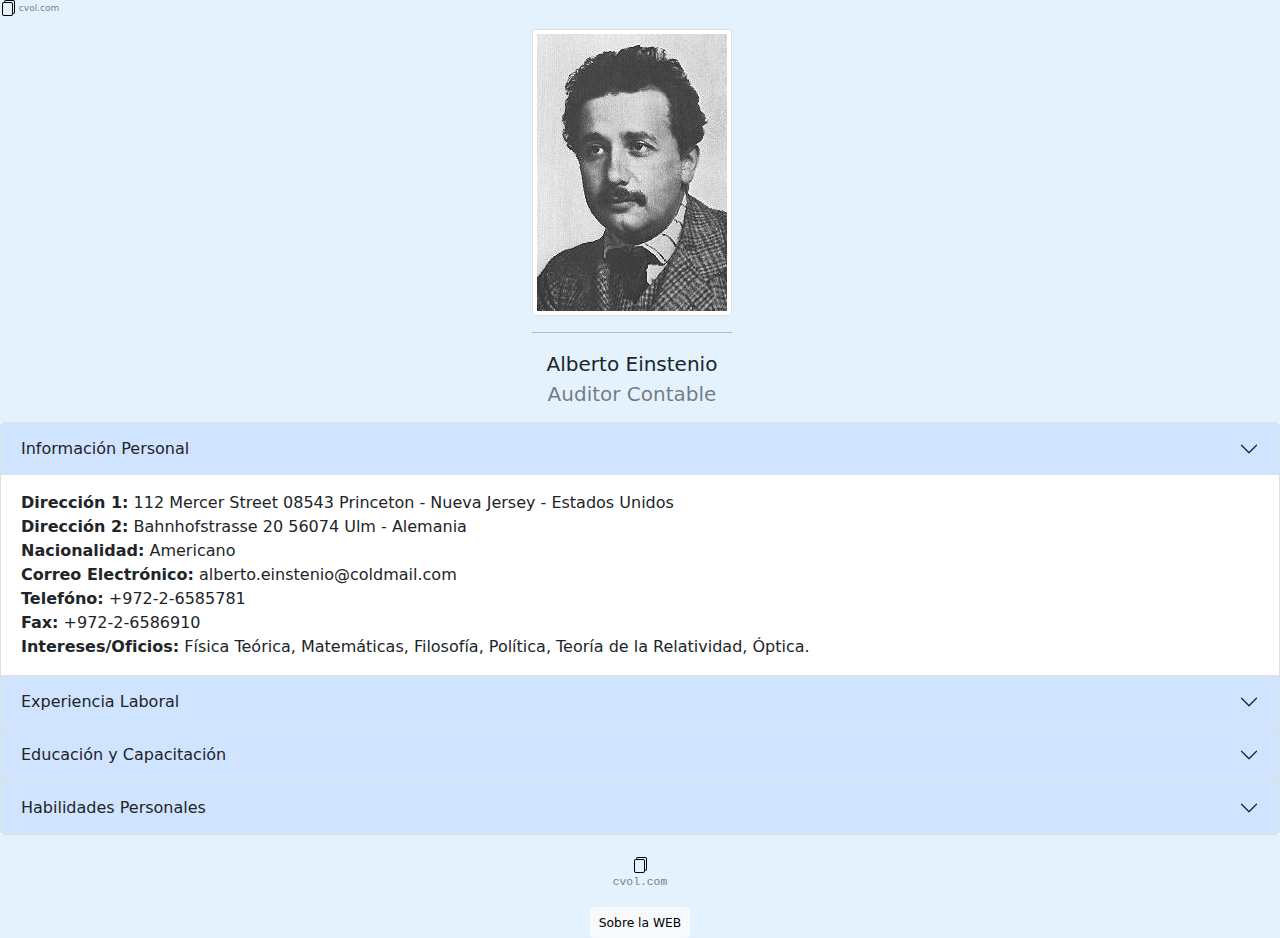
==== commit e9260b32: "Add files via upload" ====
--- a/index.html
+++ b/index.html
@@ -6,18 +6,17 @@
     <meta name="viewport" content="width=device-width, initial-scale=1.0">
     <title>Proyecto Final Argentina Programa 4. - CV Online</title>
 
-    <!-- <link href="https://cdn.jsdelivr.net/npm/bootstrap@5.2.3/dist/css/bootstrap.min.css" rel="stylesheet">
-    <script src="https://cdn.jsdelivr.net/npm/bootstrap@5.2.3/dist/js/bootstrap.bundle.min.js"></script> -->
-    <link rel="stylesheet" type="text/css" href="Piper.css">
-    <link rel="stylesheet" type="text/css" href="estylos.css">
-    <script src="/bootstrap.min.js"></script>
+
+    <link rel="stylesheet" type="text/css" href="CSS/Piper.css">
+    <link rel="stylesheet" type="text/css" href="CSS/estylos.css">
+    <script src="JS/bootstrap.min.js"></script>
 
 
 </head>
 
 <header>
  
-    <img src="bootstrap-icons-1.10.3/files.svg" alt="Tugles" width="16" height="16"> cvol.com
+    <img src="ETC/files.svg" alt="IconitoCVOL" width="16" height="16"> cvol.com
     
   
 </header>
@@ -33,7 +32,7 @@
 
       
 
-      <img src="http://alberteinstein.eurocv.eu/photos/alberteinstein.jpg" alt="Foto CV" class="img-thumbnail" id="fotito" data-bs-toggle="tooltip" title="Foto Oficial CV">
+      <img src="ETC/foto_cv.jpg" alt="Foto CV" class="img-thumbnail" id="fotito" data-bs-toggle="tooltip" title="Foto Oficial CV">
 
       <hr>
       Alberto Einstenio <br>
@@ -171,7 +170,7 @@
 
 
 
-<script src="Piper.js">
+<script src="JS/Piper.js">
   
 </script>
 </body>
@@ -183,7 +182,7 @@
     }
   </style> -->
     <br>
-    <img src="bootstrap-icons-1.10.3/files.svg" alt="Tugles" width="16" height="16"> <pre>cvol.com</pre>
+    <img src="ETC/files.svg" alt="IconitoCVOL" width="16" height="16"> <pre>cvol.com</pre>
 
  </div>
  <button type="button" class="btn btn-light btn-sm" data-bs-toggle="modal" data-bs-target="#myModal">
@@ -203,7 +202,7 @@
 
       <!-- Su body -->
       <div class="modal-body">
-        Alumno: Emanuel Godoy.
+        Alumno: Emanuel Godoy;
       </div>
 
       <!-- Su footer -->
@@ -215,4 +214,4 @@
   </div>
 </div>
 </footer>
-</html>
+</html>--- a/CSS/Piper.css
+++ b/CSS/Piper.css
@@ -0,0 +1,24 @@
+footer {
+    text-align: center;
+    color: gray;
+    background-color: #e3f2fd;
+font-size: small;
+  }
+
+  body {
+
+    background-color: #e3f2fd;
+  }
+  header {
+
+    text-align: left;
+    background-color: #e3f2fd;
+    color: gray;
+    font-size:xx-small;
+
+  }
+
+  .accordion-button.collapsed {
+    background: rgb(209, 228, 255)
+  }
+  --- a/CSS/estylos.css
+++ b/CSS/estylos.css
@@ -0,0 +1,9794 @@
+@charset "UTF-8";
+h3, .h3 {
+  color: red;
+}
+
+/*!
+ * Bootstrap v5.0.2 (https://getbootstrap.com/)
+ * Copyright 2011-2021 The Bootstrap Authors
+ * Copyright 2011-2021 Twitter, Inc.
+ * Licensed under MIT (https://github.com/twbs/bootstrap/blob/main/LICENSE)
+ */
+:root {
+  --bs-blue: #0d6efd;
+  --bs-indigo: #6610f2;
+  --bs-purple: #6f42c1;
+  --bs-pink: #d63384;
+  --bs-red: #dc3545;
+  --bs-orange: #fd7e14;
+  --bs-yellow: #ffc107;
+  --bs-green: #198754;
+  --bs-teal: #20c997;
+  --bs-cyan: #0dcaf0;
+  --bs-white: #fff;
+  --bs-gray: #6c757d;
+  --bs-gray-dark: #343a40;
+  --bs-primary: #0d6efd;
+  --bs-secondary: #6c757d;
+  --bs-success: #198754;
+  --bs-info: #0dcaf0;
+  --bs-warning: #ffc107;
+  --bs-danger: #dc3545;
+  --bs-light: #f8f9fa;
+  --bs-dark: #212529;
+  --bs-font-sans-serif: system-ui, -apple-system, "Segoe UI", Roboto, "Helvetica Neue", Arial, "Noto Sans", "Liberation Sans", sans-serif, "Apple Color Emoji", "Segoe UI Emoji", "Segoe UI Symbol", "Noto Color Emoji";
+  --bs-font-monospace: SFMono-Regular, Menlo, Monaco, Consolas, "Liberation Mono", "Courier New", monospace;
+  --bs-gradient: linear-gradient(180deg, rgba(255, 255, 255, 0.15), rgba(255, 255, 255, 0));
+}
+
+*,
+*::before,
+*::after {
+  box-sizing: border-box;
+}
+
+@media (prefers-reduced-motion: no-preference) {
+  :root {
+    scroll-behavior: smooth;
+  }
+}
+
+body {
+  margin: 0;
+  font-family: var(--bs-font-sans-serif);
+  font-size: 1rem;
+  font-weight: 400;
+  line-height: 1.5;
+  color: #212529;
+  background-color: #fff;
+  -webkit-text-size-adjust: 100%;
+  -webkit-tap-highlight-color: rgba(0, 0, 0, 0);
+}
+
+hr {
+  margin: 1rem 0;
+  color: inherit;
+  background-color: currentColor;
+  border: 0;
+  opacity: 0.25;
+}
+
+hr:not([size]) {
+  height: 1px;
+}
+
+h6, .h6, h5, .h5, h4, .h4, h3, .h3, h2, .h2, h1, .h1 {
+  margin-top: 0;
+  margin-bottom: 0.5rem;
+  font-weight: 500;
+  line-height: 1.2;
+}
+
+h1, .h1 {
+  font-size: calc(1.375rem + 1.5vw);
+}
+@media (min-width: 1200px) {
+  h1, .h1 {
+    font-size: 2.5rem;
+  }
+}
+
+h2, .h2 {
+  font-size: calc(1.325rem + 0.9vw);
+}
+@media (min-width: 1200px) {
+  h2, .h2 {
+    font-size: 2rem;
+  }
+}
+
+h3, .h3 {
+  font-size: calc(1.3rem + 0.6vw);
+}
+@media (min-width: 1200px) {
+  h3, .h3 {
+    font-size: 1.75rem;
+  }
+}
+
+h4, .h4 {
+  font-size: calc(1.275rem + 0.3vw);
+}
+@media (min-width: 1200px) {
+  h4, .h4 {
+    font-size: 1.5rem;
+  }
+}
+
+h5, .h5 {
+  font-size: 1.25rem;
+}
+
+h6, .h6 {
+  font-size: 1rem;
+}
+
+p {
+  margin-top: 0;
+  margin-bottom: 1rem;
+}
+
+abbr[title],
+abbr[data-bs-original-title] {
+  -webkit-text-decoration: underline dotted;
+          text-decoration: underline dotted;
+  cursor: help;
+  -webkit-text-decoration-skip-ink: none;
+          text-decoration-skip-ink: none;
+}
+
+address {
+  margin-bottom: 1rem;
+  font-style: normal;
+  line-height: inherit;
+}
+
+ol,
+ul {
+  padding-left: 2rem;
+}
+
+ol,
+ul,
+dl {
+  margin-top: 0;
+  margin-bottom: 1rem;
+}
+
+ol ol,
+ul ul,
+ol ul,
+ul ol {
+  margin-bottom: 0;
+}
+
+dt {
+  font-weight: 700;
+}
+
+dd {
+  margin-bottom: 0.5rem;
+  margin-left: 0;
+}
+
+blockquote {
+  margin: 0 0 1rem;
+}
+
+b,
+strong {
+  font-weight: bolder;
+}
+
+small, .small {
+  font-size: 0.875em;
+}
+
+mark, .mark {
+  padding: 0.2em;
+  background-color: #fcf8e3;
+}
+
+sub,
+sup {
+  position: relative;
+  font-size: 0.75em;
+  line-height: 0;
+  vertical-align: baseline;
+}
+
+sub {
+  bottom: -0.25em;
+}
+
+sup {
+  top: -0.5em;
+}
+
+a {
+  color: #0d6efd;
+  text-decoration: underline;
+}
+a:hover {
+  color: #0a58ca;
+}
+
+a:not([href]):not([class]), a:not([href]):not([class]):hover {
+  color: inherit;
+  text-decoration: none;
+}
+
+pre,
+code,
+kbd,
+samp {
+  font-family: var(--bs-font-monospace);
+  font-size: 1em;
+  direction: ltr /* rtl:ignore */;
+  unicode-bidi: bidi-override;
+}
+
+pre {
+  display: block;
+  margin-top: 0;
+  margin-bottom: 1rem;
+  overflow: auto;
+  font-size: 0.875em;
+}
+pre code {
+  font-size: inherit;
+  color: inherit;
+  word-break: normal;
+}
+
+code {
+  font-size: 0.875em;
+  color: #d63384;
+  word-wrap: break-word;
+}
+a > code {
+  color: inherit;
+}
+
+kbd {
+  padding: 0.2rem 0.4rem;
+  font-size: 0.875em;
+  color: #fff;
+  background-color: #212529;
+  border-radius: 0.2rem;
+}
+kbd kbd {
+  padding: 0;
+  font-size: 1em;
+  font-weight: 700;
+}
+
+figure {
+  margin: 0 0 1rem;
+}
+
+img,
+svg {
+  vertical-align: middle;
+}
+
+table {
+  caption-side: bottom;
+  border-collapse: collapse;
+}
+
+caption {
+  padding-top: 0.5rem;
+  padding-bottom: 0.5rem;
+  color: #6c757d;
+  text-align: left;
+}
+
+th {
+  text-align: inherit;
+  text-align: -webkit-match-parent;
+}
+
+thead,
+tbody,
+tfoot,
+tr,
+td,
+th {
+  border-color: inherit;
+  border-style: solid;
+  border-width: 0;
+}
+
+label {
+  display: inline-block;
+}
+
+button {
+  border-radius: 0;
+}
+
+button:focus:not(:focus-visible) {
+  outline: 0;
+}
+
+input,
+button,
+select,
+optgroup,
+textarea {
+  margin: 0;
+  font-family: inherit;
+  font-size: inherit;
+  line-height: inherit;
+}
+
+button,
+select {
+  text-transform: none;
+}
+
+[role=button] {
+  cursor: pointer;
+}
+
+select {
+  word-wrap: normal;
+}
+select:disabled {
+  opacity: 1;
+}
+
+[list]::-webkit-calendar-picker-indicator {
+  display: none;
+}
+
+button,
+[type=button],
+[type=reset],
+[type=submit] {
+  -webkit-appearance: button;
+}
+button:not(:disabled),
+[type=button]:not(:disabled),
+[type=reset]:not(:disabled),
+[type=submit]:not(:disabled) {
+  cursor: pointer;
+}
+
+::-moz-focus-inner {
+  padding: 0;
+  border-style: none;
+}
+
+textarea {
+  resize: vertical;
+}
+
+fieldset {
+  min-width: 0;
+  padding: 0;
+  margin: 0;
+  border: 0;
+}
+
+legend {
+  float: left;
+  width: 100%;
+  padding: 0;
+  margin-bottom: 0.5rem;
+  font-size: calc(1.275rem + 0.3vw);
+  line-height: inherit;
+}
+@media (min-width: 1200px) {
+  legend {
+    font-size: 1.5rem;
+  }
+}
+legend + * {
+  clear: left;
+}
+
+::-webkit-datetime-edit-fields-wrapper,
+::-webkit-datetime-edit-text,
+::-webkit-datetime-edit-minute,
+::-webkit-datetime-edit-hour-field,
+::-webkit-datetime-edit-day-field,
+::-webkit-datetime-edit-month-field,
+::-webkit-datetime-edit-year-field {
+  padding: 0;
+}
+
+::-webkit-inner-spin-button {
+  height: auto;
+}
+
+[type=search] {
+  outline-offset: -2px;
+  -webkit-appearance: textfield;
+}
+
+/* rtl:raw:
+[type="tel"],
+[type="url"],
+[type="email"],
+[type="number"] {
+  direction: ltr;
+}
+*/
+::-webkit-search-decoration {
+  -webkit-appearance: none;
+}
+
+::-webkit-color-swatch-wrapper {
+  padding: 0;
+}
+
+::file-selector-button {
+  font: inherit;
+}
+
+::-webkit-file-upload-button {
+  font: inherit;
+  -webkit-appearance: button;
+}
+
+output {
+  display: inline-block;
+}
+
+iframe {
+  border: 0;
+}
+
+summary {
+  display: list-item;
+  cursor: pointer;
+}
+
+progress {
+  vertical-align: baseline;
+}
+
+[hidden] {
+  display: none !important;
+}
+
+.lead {
+  font-size: 1.25rem;
+  font-weight: 300;
+}
+
+.display-1 {
+  font-size: calc(1.625rem + 4.5vw);
+  font-weight: 300;
+  line-height: 1.2;
+}
+@media (min-width: 1200px) {
+  .display-1 {
+    font-size: 5rem;
+  }
+}
+
+.display-2 {
+  font-size: calc(1.575rem + 3.9vw);
+  font-weight: 300;
+  line-height: 1.2;
+}
+@media (min-width: 1200px) {
+  .display-2 {
+    font-size: 4.5rem;
+  }
+}
+
+.display-3 {
+  font-size: calc(1.525rem + 3.3vw);
+  font-weight: 300;
+  line-height: 1.2;
+}
+@media (min-width: 1200px) {
+  .display-3 {
+    font-size: 4rem;
+  }
+}
+
+.display-4 {
+  font-size: calc(1.475rem + 2.7vw);
+  font-weight: 300;
+  line-height: 1.2;
+}
+@media (min-width: 1200px) {
+  .display-4 {
+    font-size: 3.5rem;
+  }
+}
+
+.display-5 {
+  font-size: calc(1.425rem + 2.1vw);
+  font-weight: 300;
+  line-height: 1.2;
+}
+@media (min-width: 1200px) {
+  .display-5 {
+    font-size: 3rem;
+  }
+}
+
+.display-6 {
+  font-size: calc(1.375rem + 1.5vw);
+  font-weight: 300;
+  line-height: 1.2;
+}
+@media (min-width: 1200px) {
+  .display-6 {
+    font-size: 2.5rem;
+  }
+}
+
+.list-unstyled {
+  padding-left: 0;
+  list-style: none;
+}
+
+.list-inline {
+  padding-left: 0;
+  list-style: none;
+}
+
+.list-inline-item {
+  display: inline-block;
+}
+.list-inline-item:not(:last-child) {
+  margin-right: 0.5rem;
+}
+
+.initialism {
+  font-size: 0.875em;
+  text-transform: uppercase;
+}
+
+.blockquote {
+  margin-bottom: 1rem;
+  font-size: 1.25rem;
+}
+.blockquote > :last-child {
+  margin-bottom: 0;
+}
+
+.blockquote-footer {
+  margin-top: -1rem;
+  margin-bottom: 1rem;
+  font-size: 0.875em;
+  color: #6c757d;
+}
+.blockquote-footer::before {
+  content: "— ";
+}
+
+.img-fluid {
+  max-width: 100%;
+  height: auto;
+}
+
+.img-thumbnail {
+  padding: 0.25rem;
+  background-color: #fff;
+  border: 1px solid #dee2e6;
+  border-radius: 0.25rem;
+  max-width: 100%;
+  height: auto;
+}
+
+.figure {
+  display: inline-block;
+}
+
+.figure-img {
+  margin-bottom: 0.5rem;
+  line-height: 1;
+}
+
+.figure-caption {
+  font-size: 0.875em;
+  color: #6c757d;
+}
+
+.container,
+.container-fluid,
+.container-xxl,
+.container-xl,
+.container-lg,
+.container-md,
+.container-sm {
+  width: 100%;
+  padding-right: var(--bs-gutter-x, 0.75rem);
+  padding-left: var(--bs-gutter-x, 0.75rem);
+  margin-right: auto;
+  margin-left: auto;
+}
+
+@media (min-width: 576px) {
+  .container-sm, .container {
+    max-width: 540px;
+  }
+}
+@media (min-width: 768px) {
+  .container-md, .container-sm, .container {
+    max-width: 720px;
+  }
+}
+@media (min-width: 992px) {
+  .container-lg, .container-md, .container-sm, .container {
+    max-width: 960px;
+  }
+}
+@media (min-width: 1200px) {
+  .container-xl, .container-lg, .container-md, .container-sm, .container {
+    max-width: 1140px;
+  }
+}
+@media (min-width: 1400px) {
+  .container-xxl, .container-xl, .container-lg, .container-md, .container-sm, .container {
+    max-width: 1320px;
+  }
+}
+.row {
+  --bs-gutter-x: 1.5rem;
+  --bs-gutter-y: 0;
+  display: flex;
+  flex-wrap: wrap;
+  margin-top: calc(var(--bs-gutter-y) * -1);
+  margin-right: calc(var(--bs-gutter-x) * -0.5);
+  margin-left: calc(var(--bs-gutter-x) * -0.5);
+}
+.row > * {
+  flex-shrink: 0;
+  width: 100%;
+  max-width: 100%;
+  padding-right: calc(var(--bs-gutter-x) * 0.5);
+  padding-left: calc(var(--bs-gutter-x) * 0.5);
+  margin-top: var(--bs-gutter-y);
+}
+
+.col {
+  flex: 1 0 0%;
+}
+
+.row-cols-auto > * {
+  flex: 0 0 auto;
+  width: auto;
+}
+
+.row-cols-1 > * {
+  flex: 0 0 auto;
+  width: 100%;
+}
+
+.row-cols-2 > * {
+  flex: 0 0 auto;
+  width: 50%;
+}
+
+.row-cols-3 > * {
+  flex: 0 0 auto;
+  width: 33.3333333333%;
+}
+
+.row-cols-4 > * {
+  flex: 0 0 auto;
+  width: 25%;
+}
+
+.row-cols-5 > * {
+  flex: 0 0 auto;
+  width: 20%;
+}
+
+.row-cols-6 > * {
+  flex: 0 0 auto;
+  width: 16.6666666667%;
+}
+
+@media (min-width: 576px) {
+  .col-sm {
+    flex: 1 0 0%;
+  }
+  .row-cols-sm-auto > * {
+    flex: 0 0 auto;
+    width: auto;
+  }
+  .row-cols-sm-1 > * {
+    flex: 0 0 auto;
+    width: 100%;
+  }
+  .row-cols-sm-2 > * {
+    flex: 0 0 auto;
+    width: 50%;
+  }
+  .row-cols-sm-3 > * {
+    flex: 0 0 auto;
+    width: 33.3333333333%;
+  }
+  .row-cols-sm-4 > * {
+    flex: 0 0 auto;
+    width: 25%;
+  }
+  .row-cols-sm-5 > * {
+    flex: 0 0 auto;
+    width: 20%;
+  }
+  .row-cols-sm-6 > * {
+    flex: 0 0 auto;
+    width: 16.6666666667%;
+  }
+}
+@media (min-width: 768px) {
+  .col-md {
+    flex: 1 0 0%;
+  }
+  .row-cols-md-auto > * {
+    flex: 0 0 auto;
+    width: auto;
+  }
+  .row-cols-md-1 > * {
+    flex: 0 0 auto;
+    width: 100%;
+  }
+  .row-cols-md-2 > * {
+    flex: 0 0 auto;
+    width: 50%;
+  }
+  .row-cols-md-3 > * {
+    flex: 0 0 auto;
+    width: 33.3333333333%;
+  }
+  .row-cols-md-4 > * {
+    flex: 0 0 auto;
+    width: 25%;
+  }
+  .row-cols-md-5 > * {
+    flex: 0 0 auto;
+    width: 20%;
+  }
+  .row-cols-md-6 > * {
+    flex: 0 0 auto;
+    width: 16.6666666667%;
+  }
+}
+@media (min-width: 992px) {
+  .col-lg {
+    flex: 1 0 0%;
+  }
+  .row-cols-lg-auto > * {
+    flex: 0 0 auto;
+    width: auto;
+  }
+  .row-cols-lg-1 > * {
+    flex: 0 0 auto;
+    width: 100%;
+  }
+  .row-cols-lg-2 > * {
+    flex: 0 0 auto;
+    width: 50%;
+  }
+  .row-cols-lg-3 > * {
+    flex: 0 0 auto;
+    width: 33.3333333333%;
+  }
+  .row-cols-lg-4 > * {
+    flex: 0 0 auto;
+    width: 25%;
+  }
+  .row-cols-lg-5 > * {
+    flex: 0 0 auto;
+    width: 20%;
+  }
+  .row-cols-lg-6 > * {
+    flex: 0 0 auto;
+    width: 16.6666666667%;
+  }
+}
+@media (min-width: 1200px) {
+  .col-xl {
+    flex: 1 0 0%;
+  }
+  .row-cols-xl-auto > * {
+    flex: 0 0 auto;
+    width: auto;
+  }
+  .row-cols-xl-1 > * {
+    flex: 0 0 auto;
+    width: 100%;
+  }
+  .row-cols-xl-2 > * {
+    flex: 0 0 auto;
+    width: 50%;
+  }
+  .row-cols-xl-3 > * {
+    flex: 0 0 auto;
+    width: 33.3333333333%;
+  }
+  .row-cols-xl-4 > * {
+    flex: 0 0 auto;
+    width: 25%;
+  }
+  .row-cols-xl-5 > * {
+    flex: 0 0 auto;
+    width: 20%;
+  }
+  .row-cols-xl-6 > * {
+    flex: 0 0 auto;
+    width: 16.6666666667%;
+  }
+}
+@media (min-width: 1400px) {
+  .col-xxl {
+    flex: 1 0 0%;
+  }
+  .row-cols-xxl-auto > * {
+    flex: 0 0 auto;
+    width: auto;
+  }
+  .row-cols-xxl-1 > * {
+    flex: 0 0 auto;
+    width: 100%;
+  }
+  .row-cols-xxl-2 > * {
+    flex: 0 0 auto;
+    width: 50%;
+  }
+  .row-cols-xxl-3 > * {
+    flex: 0 0 auto;
+    width: 33.3333333333%;
+  }
+  .row-cols-xxl-4 > * {
+    flex: 0 0 auto;
+    width: 25%;
+  }
+  .row-cols-xxl-5 > * {
+    flex: 0 0 auto;
+    width: 20%;
+  }
+  .row-cols-xxl-6 > * {
+    flex: 0 0 auto;
+    width: 16.6666666667%;
+  }
+}
+.col-auto {
+  flex: 0 0 auto;
+  width: auto;
+}
+
+.col-1 {
+  flex: 0 0 auto;
+  width: 8.33333333%;
+}
+
+.col-2 {
+  flex: 0 0 auto;
+  width: 16.66666667%;
+}
+
+.col-3 {
+  flex: 0 0 auto;
+  width: 25%;
+}
+
+.col-4 {
+  flex: 0 0 auto;
+  width: 33.33333333%;
+}
+
+.col-5 {
+  flex: 0 0 auto;
+  width: 41.66666667%;
+}
+
+.col-6 {
+  flex: 0 0 auto;
+  width: 50%;
+}
+
+.col-7 {
+  flex: 0 0 auto;
+  width: 58.33333333%;
+}
+
+.col-8 {
+  flex: 0 0 auto;
+  width: 66.66666667%;
+}
+
+.col-9 {
+  flex: 0 0 auto;
+  width: 75%;
+}
+
+.col-10 {
+  flex: 0 0 auto;
+  width: 83.33333333%;
+}
+
+.col-11 {
+  flex: 0 0 auto;
+  width: 91.66666667%;
+}
+
+.col-12 {
+  flex: 0 0 auto;
+  width: 100%;
+}
+
+.offset-1 {
+  margin-left: 8.33333333%;
+}
+
+.offset-2 {
+  margin-left: 16.66666667%;
+}
+
+.offset-3 {
+  margin-left: 25%;
+}
+
+.offset-4 {
+  margin-left: 33.33333333%;
+}
+
+.offset-5 {
+  margin-left: 41.66666667%;
+}
+
+.offset-6 {
+  margin-left: 50%;
+}
+
+.offset-7 {
+  margin-left: 58.33333333%;
+}
+
+.offset-8 {
+  margin-left: 66.66666667%;
+}
+
+.offset-9 {
+  margin-left: 75%;
+}
+
+.offset-10 {
+  margin-left: 83.33333333%;
+}
+
+.offset-11 {
+  margin-left: 91.66666667%;
+}
+
+.g-0,
+.gx-0 {
+  --bs-gutter-x: 0;
+}
+
+.g-0,
+.gy-0 {
+  --bs-gutter-y: 0;
+}
+
+.g-1,
+.gx-1 {
+  --bs-gutter-x: 0.25rem;
+}
+
+.g-1,
+.gy-1 {
+  --bs-gutter-y: 0.25rem;
+}
+
+.g-2,
+.gx-2 {
+  --bs-gutter-x: 0.5rem;
+}
+
+.g-2,
+.gy-2 {
+  --bs-gutter-y: 0.5rem;
+}
+
+.g-3,
+.gx-3 {
+  --bs-gutter-x: 1rem;
+}
+
+.g-3,
+.gy-3 {
+  --bs-gutter-y: 1rem;
+}
+
+.g-4,
+.gx-4 {
+  --bs-gutter-x: 1.5rem;
+}
+
+.g-4,
+.gy-4 {
+  --bs-gutter-y: 1.5rem;
+}
+
+.g-5,
+.gx-5 {
+  --bs-gutter-x: 3rem;
+}
+
+.g-5,
+.gy-5 {
+  --bs-gutter-y: 3rem;
+}
+
+@media (min-width: 576px) {
+  .col-sm-auto {
+    flex: 0 0 auto;
+    width: auto;
+  }
+  .col-sm-1 {
+    flex: 0 0 auto;
+    width: 8.33333333%;
+  }
+  .col-sm-2 {
+    flex: 0 0 auto;
+    width: 16.66666667%;
+  }
+  .col-sm-3 {
+    flex: 0 0 auto;
+    width: 25%;
+  }
+  .col-sm-4 {
+    flex: 0 0 auto;
+    width: 33.33333333%;
+  }
+  .col-sm-5 {
+    flex: 0 0 auto;
+    width: 41.66666667%;
+  }
+  .col-sm-6 {
+    flex: 0 0 auto;
+    width: 50%;
+  }
+  .col-sm-7 {
+    flex: 0 0 auto;
+    width: 58.33333333%;
+  }
+  .col-sm-8 {
+    flex: 0 0 auto;
+    width: 66.66666667%;
+  }
+  .col-sm-9 {
+    flex: 0 0 auto;
+    width: 75%;
+  }
+  .col-sm-10 {
+    flex: 0 0 auto;
+    width: 83.33333333%;
+  }
+  .col-sm-11 {
+    flex: 0 0 auto;
+    width: 91.66666667%;
+  }
+  .col-sm-12 {
+    flex: 0 0 auto;
+    width: 100%;
+  }
+  .offset-sm-0 {
+    margin-left: 0;
+  }
+  .offset-sm-1 {
+    margin-left: 8.33333333%;
+  }
+  .offset-sm-2 {
+    margin-left: 16.66666667%;
+  }
+  .offset-sm-3 {
+    margin-left: 25%;
+  }
+  .offset-sm-4 {
+    margin-left: 33.33333333%;
+  }
+  .offset-sm-5 {
+    margin-left: 41.66666667%;
+  }
+  .offset-sm-6 {
+    margin-left: 50%;
+  }
+  .offset-sm-7 {
+    margin-left: 58.33333333%;
+  }
+  .offset-sm-8 {
+    margin-left: 66.66666667%;
+  }
+  .offset-sm-9 {
+    margin-left: 75%;
+  }
+  .offset-sm-10 {
+    margin-left: 83.33333333%;
+  }
+  .offset-sm-11 {
+    margin-left: 91.66666667%;
+  }
+  .g-sm-0,
+  .gx-sm-0 {
+    --bs-gutter-x: 0;
+  }
+  .g-sm-0,
+  .gy-sm-0 {
+    --bs-gutter-y: 0;
+  }
+  .g-sm-1,
+  .gx-sm-1 {
+    --bs-gutter-x: 0.25rem;
+  }
+  .g-sm-1,
+  .gy-sm-1 {
+    --bs-gutter-y: 0.25rem;
+  }
+  .g-sm-2,
+  .gx-sm-2 {
+    --bs-gutter-x: 0.5rem;
+  }
+  .g-sm-2,
+  .gy-sm-2 {
+    --bs-gutter-y: 0.5rem;
+  }
+  .g-sm-3,
+  .gx-sm-3 {
+    --bs-gutter-x: 1rem;
+  }
+  .g-sm-3,
+  .gy-sm-3 {
+    --bs-gutter-y: 1rem;
+  }
+  .g-sm-4,
+  .gx-sm-4 {
+    --bs-gutter-x: 1.5rem;
+  }
+  .g-sm-4,
+  .gy-sm-4 {
+    --bs-gutter-y: 1.5rem;
+  }
+  .g-sm-5,
+  .gx-sm-5 {
+    --bs-gutter-x: 3rem;
+  }
+  .g-sm-5,
+  .gy-sm-5 {
+    --bs-gutter-y: 3rem;
+  }
+}
+@media (min-width: 768px) {
+  .col-md-auto {
+    flex: 0 0 auto;
+    width: auto;
+  }
+  .col-md-1 {
+    flex: 0 0 auto;
+    width: 8.33333333%;
+  }
+  .col-md-2 {
+    flex: 0 0 auto;
+    width: 16.66666667%;
+  }
+  .col-md-3 {
+    flex: 0 0 auto;
+    width: 25%;
+  }
+  .col-md-4 {
+    flex: 0 0 auto;
+    width: 33.33333333%;
+  }
+  .col-md-5 {
+    flex: 0 0 auto;
+    width: 41.66666667%;
+  }
+  .col-md-6 {
+    flex: 0 0 auto;
+    width: 50%;
+  }
+  .col-md-7 {
+    flex: 0 0 auto;
+    width: 58.33333333%;
+  }
+  .col-md-8 {
+    flex: 0 0 auto;
+    width: 66.66666667%;
+  }
+  .col-md-9 {
+    flex: 0 0 auto;
+    width: 75%;
+  }
+  .col-md-10 {
+    flex: 0 0 auto;
+    width: 83.33333333%;
+  }
+  .col-md-11 {
+    flex: 0 0 auto;
+    width: 91.66666667%;
+  }
+  .col-md-12 {
+    flex: 0 0 auto;
+    width: 100%;
+  }
+  .offset-md-0 {
+    margin-left: 0;
+  }
+  .offset-md-1 {
+    margin-left: 8.33333333%;
+  }
+  .offset-md-2 {
+    margin-left: 16.66666667%;
+  }
+  .offset-md-3 {
+    margin-left: 25%;
+  }
+  .offset-md-4 {
+    margin-left: 33.33333333%;
+  }
+  .offset-md-5 {
+    margin-left: 41.66666667%;
+  }
+  .offset-md-6 {
+    margin-left: 50%;
+  }
+  .offset-md-7 {
+    margin-left: 58.33333333%;
+  }
+  .offset-md-8 {
+    margin-left: 66.66666667%;
+  }
+  .offset-md-9 {
+    margin-left: 75%;
+  }
+  .offset-md-10 {
+    margin-left: 83.33333333%;
+  }
+  .offset-md-11 {
+    margin-left: 91.66666667%;
+  }
+  .g-md-0,
+  .gx-md-0 {
+    --bs-gutter-x: 0;
+  }
+  .g-md-0,
+  .gy-md-0 {
+    --bs-gutter-y: 0;
+  }
+  .g-md-1,
+  .gx-md-1 {
+    --bs-gutter-x: 0.25rem;
+  }
+  .g-md-1,
+  .gy-md-1 {
+    --bs-gutter-y: 0.25rem;
+  }
+  .g-md-2,
+  .gx-md-2 {
+    --bs-gutter-x: 0.5rem;
+  }
+  .g-md-2,
+  .gy-md-2 {
+    --bs-gutter-y: 0.5rem;
+  }
+  .g-md-3,
+  .gx-md-3 {
+    --bs-gutter-x: 1rem;
+  }
+  .g-md-3,
+  .gy-md-3 {
+    --bs-gutter-y: 1rem;
+  }
+  .g-md-4,
+  .gx-md-4 {
+    --bs-gutter-x: 1.5rem;
+  }
+  .g-md-4,
+  .gy-md-4 {
+    --bs-gutter-y: 1.5rem;
+  }
+  .g-md-5,
+  .gx-md-5 {
+    --bs-gutter-x: 3rem;
+  }
+  .g-md-5,
+  .gy-md-5 {
+    --bs-gutter-y: 3rem;
+  }
+}
+@media (min-width: 992px) {
+  .col-lg-auto {
+    flex: 0 0 auto;
+    width: auto;
+  }
+  .col-lg-1 {
+    flex: 0 0 auto;
+    width: 8.33333333%;
+  }
+  .col-lg-2 {
+    flex: 0 0 auto;
+    width: 16.66666667%;
+  }
+  .col-lg-3 {
+    flex: 0 0 auto;
+    width: 25%;
+  }
+  .col-lg-4 {
+    flex: 0 0 auto;
+    width: 33.33333333%;
+  }
+  .col-lg-5 {
+    flex: 0 0 auto;
+    width: 41.66666667%;
+  }
+  .col-lg-6 {
+    flex: 0 0 auto;
+    width: 50%;
+  }
+  .col-lg-7 {
+    flex: 0 0 auto;
+    width: 58.33333333%;
+  }
+  .col-lg-8 {
+    flex: 0 0 auto;
+    width: 66.66666667%;
+  }
+  .col-lg-9 {
+    flex: 0 0 auto;
+    width: 75%;
+  }
+  .col-lg-10 {
+    flex: 0 0 auto;
+    width: 83.33333333%;
+  }
+  .col-lg-11 {
+    flex: 0 0 auto;
+    width: 91.66666667%;
+  }
+  .col-lg-12 {
+    flex: 0 0 auto;
+    width: 100%;
+  }
+  .offset-lg-0 {
+    margin-left: 0;
+  }
+  .offset-lg-1 {
+    margin-left: 8.33333333%;
+  }
+  .offset-lg-2 {
+    margin-left: 16.66666667%;
+  }
+  .offset-lg-3 {
+    margin-left: 25%;
+  }
+  .offset-lg-4 {
+    margin-left: 33.33333333%;
+  }
+  .offset-lg-5 {
+    margin-left: 41.66666667%;
+  }
+  .offset-lg-6 {
+    margin-left: 50%;
+  }
+  .offset-lg-7 {
+    margin-left: 58.33333333%;
+  }
+  .offset-lg-8 {
+    margin-left: 66.66666667%;
+  }
+  .offset-lg-9 {
+    margin-left: 75%;
+  }
+  .offset-lg-10 {
+    margin-left: 83.33333333%;
+  }
+  .offset-lg-11 {
+    margin-left: 91.66666667%;
+  }
+  .g-lg-0,
+  .gx-lg-0 {
+    --bs-gutter-x: 0;
+  }
+  .g-lg-0,
+  .gy-lg-0 {
+    --bs-gutter-y: 0;
+  }
+  .g-lg-1,
+  .gx-lg-1 {
+    --bs-gutter-x: 0.25rem;
+  }
+  .g-lg-1,
+  .gy-lg-1 {
+    --bs-gutter-y: 0.25rem;
+  }
+  .g-lg-2,
+  .gx-lg-2 {
+    --bs-gutter-x: 0.5rem;
+  }
+  .g-lg-2,
+  .gy-lg-2 {
+    --bs-gutter-y: 0.5rem;
+  }
+  .g-lg-3,
+  .gx-lg-3 {
+    --bs-gutter-x: 1rem;
+  }
+  .g-lg-3,
+  .gy-lg-3 {
+    --bs-gutter-y: 1rem;
+  }
+  .g-lg-4,
+  .gx-lg-4 {
+    --bs-gutter-x: 1.5rem;
+  }
+  .g-lg-4,
+  .gy-lg-4 {
+    --bs-gutter-y: 1.5rem;
+  }
+  .g-lg-5,
+  .gx-lg-5 {
+    --bs-gutter-x: 3rem;
+  }
+  .g-lg-5,
+  .gy-lg-5 {
+    --bs-gutter-y: 3rem;
+  }
+}
+@media (min-width: 1200px) {
+  .col-xl-auto {
+    flex: 0 0 auto;
+    width: auto;
+  }
+  .col-xl-1 {
+    flex: 0 0 auto;
+    width: 8.33333333%;
+  }
+  .col-xl-2 {
+    flex: 0 0 auto;
+    width: 16.66666667%;
+  }
+  .col-xl-3 {
+    flex: 0 0 auto;
+    width: 25%;
+  }
+  .col-xl-4 {
+    flex: 0 0 auto;
+    width: 33.33333333%;
+  }
+  .col-xl-5 {
+    flex: 0 0 auto;
+    width: 41.66666667%;
+  }
+  .col-xl-6 {
+    flex: 0 0 auto;
+    width: 50%;
+  }
+  .col-xl-7 {
+    flex: 0 0 auto;
+    width: 58.33333333%;
+  }
+  .col-xl-8 {
+    flex: 0 0 auto;
+    width: 66.66666667%;
+  }
+  .col-xl-9 {
+    flex: 0 0 auto;
+    width: 75%;
+  }
+  .col-xl-10 {
+    flex: 0 0 auto;
+    width: 83.33333333%;
+  }
+  .col-xl-11 {
+    flex: 0 0 auto;
+    width: 91.66666667%;
+  }
+  .col-xl-12 {
+    flex: 0 0 auto;
+    width: 100%;
+  }
+  .offset-xl-0 {
+    margin-left: 0;
+  }
+  .offset-xl-1 {
+    margin-left: 8.33333333%;
+  }
+  .offset-xl-2 {
+    margin-left: 16.66666667%;
+  }
+  .offset-xl-3 {
+    margin-left: 25%;
+  }
+  .offset-xl-4 {
+    margin-left: 33.33333333%;
+  }
+  .offset-xl-5 {
+    margin-left: 41.66666667%;
+  }
+  .offset-xl-6 {
+    margin-left: 50%;
+  }
+  .offset-xl-7 {
+    margin-left: 58.33333333%;
+  }
+  .offset-xl-8 {
+    margin-left: 66.66666667%;
+  }
+  .offset-xl-9 {
+    margin-left: 75%;
+  }
+  .offset-xl-10 {
+    margin-left: 83.33333333%;
+  }
+  .offset-xl-11 {
+    margin-left: 91.66666667%;
+  }
+  .g-xl-0,
+  .gx-xl-0 {
+    --bs-gutter-x: 0;
+  }
+  .g-xl-0,
+  .gy-xl-0 {
+    --bs-gutter-y: 0;
+  }
+  .g-xl-1,
+  .gx-xl-1 {
+    --bs-gutter-x: 0.25rem;
+  }
+  .g-xl-1,
+  .gy-xl-1 {
+    --bs-gutter-y: 0.25rem;
+  }
+  .g-xl-2,
+  .gx-xl-2 {
+    --bs-gutter-x: 0.5rem;
+  }
+  .g-xl-2,
+  .gy-xl-2 {
+    --bs-gutter-y: 0.5rem;
+  }
+  .g-xl-3,
+  .gx-xl-3 {
+    --bs-gutter-x: 1rem;
+  }
+  .g-xl-3,
+  .gy-xl-3 {
+    --bs-gutter-y: 1rem;
+  }
+  .g-xl-4,
+  .gx-xl-4 {
+    --bs-gutter-x: 1.5rem;
+  }
+  .g-xl-4,
+  .gy-xl-4 {
+    --bs-gutter-y: 1.5rem;
+  }
+  .g-xl-5,
+  .gx-xl-5 {
+    --bs-gutter-x: 3rem;
+  }
+  .g-xl-5,
+  .gy-xl-5 {
+    --bs-gutter-y: 3rem;
+  }
+}
+@media (min-width: 1400px) {
+  .col-xxl-auto {
+    flex: 0 0 auto;
+    width: auto;
+  }
+  .col-xxl-1 {
+    flex: 0 0 auto;
+    width: 8.33333333%;
+  }
+  .col-xxl-2 {
+    flex: 0 0 auto;
+    width: 16.66666667%;
+  }
+  .col-xxl-3 {
+    flex: 0 0 auto;
+    width: 25%;
+  }
+  .col-xxl-4 {
+    flex: 0 0 auto;
+    width: 33.33333333%;
+  }
+  .col-xxl-5 {
+    flex: 0 0 auto;
+    width: 41.66666667%;
+  }
+  .col-xxl-6 {
+    flex: 0 0 auto;
+    width: 50%;
+  }
+  .col-xxl-7 {
+    flex: 0 0 auto;
+    width: 58.33333333%;
+  }
+  .col-xxl-8 {
+    flex: 0 0 auto;
+    width: 66.66666667%;
+  }
+  .col-xxl-9 {
+    flex: 0 0 auto;
+    width: 75%;
+  }
+  .col-xxl-10 {
+    flex: 0 0 auto;
+    width: 83.33333333%;
+  }
+  .col-xxl-11 {
+    flex: 0 0 auto;
+    width: 91.66666667%;
+  }
+  .col-xxl-12 {
+    flex: 0 0 auto;
+    width: 100%;
+  }
+  .offset-xxl-0 {
+    margin-left: 0;
+  }
+  .offset-xxl-1 {
+    margin-left: 8.33333333%;
+  }
+  .offset-xxl-2 {
+    margin-left: 16.66666667%;
+  }
+  .offset-xxl-3 {
+    margin-left: 25%;
+  }
+  .offset-xxl-4 {
+    margin-left: 33.33333333%;
+  }
+  .offset-xxl-5 {
+    margin-left: 41.66666667%;
+  }
+  .offset-xxl-6 {
+    margin-left: 50%;
+  }
+  .offset-xxl-7 {
+    margin-left: 58.33333333%;
+  }
+  .offset-xxl-8 {
+    margin-left: 66.66666667%;
+  }
+  .offset-xxl-9 {
+    margin-left: 75%;
+  }
+  .offset-xxl-10 {
+    margin-left: 83.33333333%;
+  }
+  .offset-xxl-11 {
+    margin-left: 91.66666667%;
+  }
+  .g-xxl-0,
+  .gx-xxl-0 {
+    --bs-gutter-x: 0;
+  }
+  .g-xxl-0,
+  .gy-xxl-0 {
+    --bs-gutter-y: 0;
+  }
+  .g-xxl-1,
+  .gx-xxl-1 {
+    --bs-gutter-x: 0.25rem;
+  }
+  .g-xxl-1,
+  .gy-xxl-1 {
+    --bs-gutter-y: 0.25rem;
+  }
+  .g-xxl-2,
+  .gx-xxl-2 {
+    --bs-gutter-x: 0.5rem;
+  }
+  .g-xxl-2,
+  .gy-xxl-2 {
+    --bs-gutter-y: 0.5rem;
+  }
+  .g-xxl-3,
+  .gx-xxl-3 {
+    --bs-gutter-x: 1rem;
+  }
+  .g-xxl-3,
+  .gy-xxl-3 {
+    --bs-gutter-y: 1rem;
+  }
+  .g-xxl-4,
+  .gx-xxl-4 {
+    --bs-gutter-x: 1.5rem;
+  }
+  .g-xxl-4,
+  .gy-xxl-4 {
+    --bs-gutter-y: 1.5rem;
+  }
+  .g-xxl-5,
+  .gx-xxl-5 {
+    --bs-gutter-x: 3rem;
+  }
+  .g-xxl-5,
+  .gy-xxl-5 {
+    --bs-gutter-y: 3rem;
+  }
+}
+.table {
+  --bs-table-bg: transparent;
+  --bs-table-accent-bg: transparent;
+  --bs-table-striped-color: #212529;
+  --bs-table-striped-bg: rgba(0, 0, 0, 0.05);
+  --bs-table-active-color: #212529;
+  --bs-table-active-bg: rgba(0, 0, 0, 0.1);
+  --bs-table-hover-color: #212529;
+  --bs-table-hover-bg: rgba(0, 0, 0, 0.075);
+  width: 100%;
+  margin-bottom: 1rem;
+  color: #212529;
+  vertical-align: top;
+  border-color: #dee2e6;
+}
+.table > :not(caption) > * > * {
+  padding: 0.5rem 0.5rem;
+  background-color: var(--bs-table-bg);
+  border-bottom-width: 1px;
+  box-shadow: inset 0 0 0 9999px var(--bs-table-accent-bg);
+}
+.table > tbody {
+  vertical-align: inherit;
+}
+.table > thead {
+  vertical-align: bottom;
+}
+.table > :not(:last-child) > :last-child > * {
+  border-bottom-color: currentColor;
+}
+
+.caption-top {
+  caption-side: top;
+}
+
+.table-sm > :not(caption) > * > * {
+  padding: 0.25rem 0.25rem;
+}
+
+.table-bordered > :not(caption) > * {
+  border-width: 1px 0;
+}
+.table-bordered > :not(caption) > * > * {
+  border-width: 0 1px;
+}
+
+.table-borderless > :not(caption) > * > * {
+  border-bottom-width: 0;
+}
+
+.table-striped > tbody > tr:nth-of-type(odd) {
+  --bs-table-accent-bg: var(--bs-table-striped-bg);
+  color: var(--bs-table-striped-color);
+}
+
+.table-active {
+  --bs-table-accent-bg: var(--bs-table-active-bg);
+  color: var(--bs-table-active-color);
+}
+
+.table-hover > tbody > tr:hover {
+  --bs-table-accent-bg: var(--bs-table-hover-bg);
+  color: var(--bs-table-hover-color);
+}
+
+.table-primary {
+  --bs-table-bg: #cfe2ff;
+  --bs-table-striped-bg: #c5d7f2;
+  --bs-table-striped-color: #000;
+  --bs-table-active-bg: #bacbe6;
+  --bs-table-active-color: #000;
+  --bs-table-hover-bg: #bfd1ec;
+  --bs-table-hover-color: #000;
+  color: #000;
+  border-color: #bacbe6;
+}
+
+.table-secondary {
+  --bs-table-bg: #e2e3e5;
+  --bs-table-striped-bg: #d7d8da;
+  --bs-table-striped-color: #000;
+  --bs-table-active-bg: #cbccce;
+  --bs-table-active-color: #000;
+  --bs-table-hover-bg: #d1d2d4;
+  --bs-table-hover-color: #000;
+  color: #000;
+  border-color: #cbccce;
+}
+
+.table-success {
+  --bs-table-bg: #d1e7dd;
+  --bs-table-striped-bg: #c7dbd2;
+  --bs-table-striped-color: #000;
+  --bs-table-active-bg: #bcd0c7;
+  --bs-table-active-color: #000;
+  --bs-table-hover-bg: #c1d6cc;
+  --bs-table-hover-color: #000;
+  color: #000;
+  border-color: #bcd0c7;
+}
+
+.table-info {
+  --bs-table-bg: #cff4fc;
+  --bs-table-striped-bg: #c5e8ef;
+  --bs-table-striped-color: #000;
+  --bs-table-active-bg: #badce3;
+  --bs-table-active-color: #000;
+  --bs-table-hover-bg: #bfe2e9;
+  --bs-table-hover-color: #000;
+  color: #000;
+  border-color: #badce3;
+}
+
+.table-warning {
+  --bs-table-bg: #fff3cd;
+  --bs-table-striped-bg: #f2e7c3;
+  --bs-table-striped-color: #000;
+  --bs-table-active-bg: #e6dbb9;
+  --bs-table-active-color: #000;
+  --bs-table-hover-bg: #ece1be;
+  --bs-table-hover-color: #000;
+  color: #000;
+  border-color: #e6dbb9;
+}
+
+.table-danger {
+  --bs-table-bg: #f8d7da;
+  --bs-table-striped-bg: #eccccf;
+  --bs-table-striped-color: #000;
+  --bs-table-active-bg: #dfc2c4;
+  --bs-table-active-color: #000;
+  --bs-table-hover-bg: #e5c7ca;
+  --bs-table-hover-color: #000;
+  color: #000;
+  border-color: #dfc2c4;
+}
+
+.table-light {
+  --bs-table-bg: #f8f9fa;
+  --bs-table-striped-bg: #ecedee;
+  --bs-table-striped-color: #000;
+  --bs-table-active-bg: #dfe0e1;
+  --bs-table-active-color: #000;
+  --bs-table-hover-bg: #e5e6e7;
+  --bs-table-hover-color: #000;
+  color: #000;
+  border-color: #dfe0e1;
+}
+
+.table-dark {
+  --bs-table-bg: #212529;
+  --bs-table-striped-bg: #2c3034;
+  --bs-table-striped-color: #fff;
+  --bs-table-active-bg: #373b3e;
+  --bs-table-active-color: #fff;
+  --bs-table-hover-bg: #323539;
+  --bs-table-hover-color: #fff;
+  color: #fff;
+  border-color: #373b3e;
+}
+
+.table-responsive {
+  overflow-x: auto;
+  -webkit-overflow-scrolling: touch;
+}
+
+@media (max-width: 575.98px) {
+  .table-responsive-sm {
+    overflow-x: auto;
+    -webkit-overflow-scrolling: touch;
+  }
+}
+@media (max-width: 767.98px) {
+  .table-responsive-md {
+    overflow-x: auto;
+    -webkit-overflow-scrolling: touch;
+  }
+}
+@media (max-width: 991.98px) {
+  .table-responsive-lg {
+    overflow-x: auto;
+    -webkit-overflow-scrolling: touch;
+  }
+}
+@media (max-width: 1199.98px) {
+  .table-responsive-xl {
+    overflow-x: auto;
+    -webkit-overflow-scrolling: touch;
+  }
+}
+@media (max-width: 1399.98px) {
+  .table-responsive-xxl {
+    overflow-x: auto;
+    -webkit-overflow-scrolling: touch;
+  }
+}
+.form-label {
+  margin-bottom: 0.5rem;
+}
+
+.col-form-label {
+  padding-top: calc(0.375rem + 1px);
+  padding-bottom: calc(0.375rem + 1px);
+  margin-bottom: 0;
+  font-size: inherit;
+  line-height: 1.5;
+}
+
+.col-form-label-lg {
+  padding-top: calc(0.5rem + 1px);
+  padding-bottom: calc(0.5rem + 1px);
+  font-size: 1.25rem;
+}
+
+.col-form-label-sm {
+  padding-top: calc(0.25rem + 1px);
+  padding-bottom: calc(0.25rem + 1px);
+  font-size: 0.875rem;
+}
+
+.form-text {
+  margin-top: 0.25rem;
+  font-size: 0.875em;
+  color: #6c757d;
+}
+
+.form-control {
+  display: block;
+  width: 100%;
+  padding: 0.375rem 0.75rem;
+  font-size: 1rem;
+  font-weight: 400;
+  line-height: 1.5;
+  color: #212529;
+  background-color: #fff;
+  background-clip: padding-box;
+  border: 1px solid #ced4da;
+  -webkit-appearance: none;
+     -moz-appearance: none;
+          appearance: none;
+  border-radius: 0.25rem;
+  transition: border-color 0.15s ease-in-out, box-shadow 0.15s ease-in-out;
+}
+@media (prefers-reduced-motion: reduce) {
+  .form-control {
+    transition: none;
+  }
+}
+.form-control[type=file] {
+  overflow: hidden;
+}
+.form-control[type=file]:not(:disabled):not([readonly]) {
+  cursor: pointer;
+}
+.form-control:focus {
+  color: #212529;
+  background-color: #fff;
+  border-color: #86b7fe;
+  outline: 0;
+  box-shadow: 0 0 0 0.25rem rgba(13, 110, 253, 0.25);
+}
+.form-control::-webkit-date-and-time-value {
+  height: 1.5em;
+}
+.form-control::-moz-placeholder {
+  color: #6c757d;
+  opacity: 1;
+}
+.form-control::placeholder {
+  color: #6c757d;
+  opacity: 1;
+}
+.form-control:disabled, .form-control[readonly] {
+  background-color: #e9ecef;
+  opacity: 1;
+}
+.form-control::file-selector-button {
+  padding: 0.375rem 0.75rem;
+  margin: -0.375rem -0.75rem;
+  -webkit-margin-end: 0.75rem;
+          margin-inline-end: 0.75rem;
+  color: #212529;
+  background-color: #e9ecef;
+  pointer-events: none;
+  border-color: inherit;
+  border-style: solid;
+  border-width: 0;
+  border-inline-end-width: 1px;
+  border-radius: 0;
+  transition: color 0.15s ease-in-out, background-color 0.15s ease-in-out, border-color 0.15s ease-in-out, box-shadow 0.15s ease-in-out;
+}
+@media (prefers-reduced-motion: reduce) {
+  .form-control::file-selector-button {
+    transition: none;
+  }
+}
+.form-control:hover:not(:disabled):not([readonly])::file-selector-button {
+  background-color: #dde0e3;
+}
+.form-control::-webkit-file-upload-button {
+  padding: 0.375rem 0.75rem;
+  margin: -0.375rem -0.75rem;
+  -webkit-margin-end: 0.75rem;
+          margin-inline-end: 0.75rem;
+  color: #212529;
+  background-color: #e9ecef;
+  pointer-events: none;
+  border-color: inherit;
+  border-style: solid;
+  border-width: 0;
+  border-inline-end-width: 1px;
+  border-radius: 0;
+  -webkit-transition: color 0.15s ease-in-out, background-color 0.15s ease-in-out, border-color 0.15s ease-in-out, box-shadow 0.15s ease-in-out;
+  transition: color 0.15s ease-in-out, background-color 0.15s ease-in-out, border-color 0.15s ease-in-out, box-shadow 0.15s ease-in-out;
+}
+@media (prefers-reduced-motion: reduce) {
+  .form-control::-webkit-file-upload-button {
+    -webkit-transition: none;
+    transition: none;
+  }
+}
+.form-control:hover:not(:disabled):not([readonly])::-webkit-file-upload-button {
+  background-color: #dde0e3;
+}
+
+.form-control-plaintext {
+  display: block;
+  width: 100%;
+  padding: 0.375rem 0;
+  margin-bottom: 0;
+  line-height: 1.5;
+  color: #212529;
+  background-color: transparent;
+  border: solid transparent;
+  border-width: 1px 0;
+}
+.form-control-plaintext.form-control-sm, .form-control-plaintext.form-control-lg {
+  padding-right: 0;
+  padding-left: 0;
+}
+
+.form-control-sm {
+  min-height: calc(1.5em + (0.5rem + 2px));
+  padding: 0.25rem 0.5rem;
+  font-size: 0.875rem;
+  border-radius: 0.2rem;
+}
+.form-control-sm::file-selector-button {
+  padding: 0.25rem 0.5rem;
+  margin: -0.25rem -0.5rem;
+  -webkit-margin-end: 0.5rem;
+          margin-inline-end: 0.5rem;
+}
+.form-control-sm::-webkit-file-upload-button {
+  padding: 0.25rem 0.5rem;
+  margin: -0.25rem -0.5rem;
+  -webkit-margin-end: 0.5rem;
+          margin-inline-end: 0.5rem;
+}
+
+.form-control-lg {
+  min-height: calc(1.5em + (1rem + 2px));
+  padding: 0.5rem 1rem;
+  font-size: 1.25rem;
+  border-radius: 0.3rem;
+}
+.form-control-lg::file-selector-button {
+  padding: 0.5rem 1rem;
+  margin: -0.5rem -1rem;
+  -webkit-margin-end: 1rem;
+          margin-inline-end: 1rem;
+}
+.form-control-lg::-webkit-file-upload-button {
+  padding: 0.5rem 1rem;
+  margin: -0.5rem -1rem;
+  -webkit-margin-end: 1rem;
+          margin-inline-end: 1rem;
+}
+
+textarea.form-control {
+  min-height: calc(1.5em + (0.75rem + 2px));
+}
+textarea.form-control-sm {
+  min-height: calc(1.5em + (0.5rem + 2px));
+}
+textarea.form-control-lg {
+  min-height: calc(1.5em + (1rem + 2px));
+}
+
+.form-control-color {
+  max-width: 3rem;
+  height: auto;
+  padding: 0.375rem;
+}
+.form-control-color:not(:disabled):not([readonly]) {
+  cursor: pointer;
+}
+.form-control-color::-moz-color-swatch {
+  height: 1.5em;
+  border-radius: 0.25rem;
+}
+.form-control-color::-webkit-color-swatch {
+  height: 1.5em;
+  border-radius: 0.25rem;
+}
+
+.form-select {
+  display: block;
+  width: 100%;
+  padding: 0.375rem 2.25rem 0.375rem 0.75rem;
+  -moz-padding-start: calc(0.75rem - 3px);
+  font-size: 1rem;
+  font-weight: 400;
+  line-height: 1.5;
+  color: #212529;
+  background-color: #fff;
+  background-image: url("data:image/svg+xml,%3csvg xmlns='http://www.w3.org/2000/svg' viewBox='0 0 16 16'%3e%3cpath fill='none' stroke='%23343a40' stroke-linecap='round' stroke-linejoin='round' stroke-width='2' d='M2 5l6 6 6-6'/%3e%3c/svg%3e");
+  background-repeat: no-repeat;
+  background-position: right 0.75rem center;
+  background-size: 16px 12px;
+  border: 1px solid #ced4da;
+  border-radius: 0.25rem;
+  transition: border-color 0.15s ease-in-out, box-shadow 0.15s ease-in-out;
+  -webkit-appearance: none;
+     -moz-appearance: none;
+          appearance: none;
+}
+@media (prefers-reduced-motion: reduce) {
+  .form-select {
+    transition: none;
+  }
+}
+.form-select:focus {
+  border-color: #86b7fe;
+  outline: 0;
+  box-shadow: 0 0 0 0.25rem rgba(13, 110, 253, 0.25);
+}
+.form-select[multiple], .form-select[size]:not([size="1"]) {
+  padding-right: 0.75rem;
+  background-image: none;
+}
+.form-select:disabled {
+  background-color: #e9ecef;
+}
+.form-select:-moz-focusring {
+  color: transparent;
+  text-shadow: 0 0 0 #212529;
+}
+
+.form-select-sm {
+  padding-top: 0.25rem;
+  padding-bottom: 0.25rem;
+  padding-left: 0.5rem;
+  font-size: 0.875rem;
+}
+
+.form-select-lg {
+  padding-top: 0.5rem;
+  padding-bottom: 0.5rem;
+  padding-left: 1rem;
+  font-size: 1.25rem;
+}
+
+.form-check {
+  display: block;
+  min-height: 1.5rem;
+  padding-left: 1.5em;
+  margin-bottom: 0.125rem;
+}
+.form-check .form-check-input {
+  float: left;
+  margin-left: -1.5em;
+}
+
+.form-check-input {
+  width: 1em;
+  height: 1em;
+  margin-top: 0.25em;
+  vertical-align: top;
+  background-color: #fff;
+  background-repeat: no-repeat;
+  background-position: center;
+  background-size: contain;
+  border: 1px solid rgba(0, 0, 0, 0.25);
+  -webkit-appearance: none;
+     -moz-appearance: none;
+          appearance: none;
+  -webkit-print-color-adjust: exact;
+          color-adjust: exact;
+}
+.form-check-input[type=checkbox] {
+  border-radius: 0.25em;
+}
+.form-check-input[type=radio] {
+  border-radius: 50%;
+}
+.form-check-input:active {
+  filter: brightness(90%);
+}
+.form-check-input:focus {
+  border-color: #86b7fe;
+  outline: 0;
+  box-shadow: 0 0 0 0.25rem rgba(13, 110, 253, 0.25);
+}
+.form-check-input:checked {
+  background-color: #0d6efd;
+  border-color: #0d6efd;
+}
+.form-check-input:checked[type=checkbox] {
+  background-image: url("data:image/svg+xml,%3csvg xmlns='http://www.w3.org/2000/svg' viewBox='0 0 20 20'%3e%3cpath fill='none' stroke='%23fff' stroke-linecap='round' stroke-linejoin='round' stroke-width='3' d='M6 10l3 3l6-6'/%3e%3c/svg%3e");
+}
+.form-check-input:checked[type=radio] {
+  background-image: url("data:image/svg+xml,%3csvg xmlns='http://www.w3.org/2000/svg' viewBox='-4 -4 8 8'%3e%3ccircle r='2' fill='%23fff'/%3e%3c/svg%3e");
+}
+.form-check-input[type=checkbox]:indeterminate {
+  background-color: #0d6efd;
+  border-color: #0d6efd;
+  background-image: url("data:image/svg+xml,%3csvg xmlns='http://www.w3.org/2000/svg' viewBox='0 0 20 20'%3e%3cpath fill='none' stroke='%23fff' stroke-linecap='round' stroke-linejoin='round' stroke-width='3' d='M6 10h8'/%3e%3c/svg%3e");
+}
+.form-check-input:disabled {
+  pointer-events: none;
+  filter: none;
+  opacity: 0.5;
+}
+.form-check-input[disabled] ~ .form-check-label, .form-check-input:disabled ~ .form-check-label {
+  opacity: 0.5;
+}
+
+.form-switch {
+  padding-left: 2.5em;
+}
+.form-switch .form-check-input {
+  width: 2em;
+  margin-left: -2.5em;
+  background-image: url("data:image/svg+xml,%3csvg xmlns='http://www.w3.org/2000/svg' viewBox='-4 -4 8 8'%3e%3ccircle r='3' fill='rgba%280, 0, 0, 0.25%29'/%3e%3c/svg%3e");
+  background-position: left center;
+  border-radius: 2em;
+  transition: background-position 0.15s ease-in-out;
+}
+@media (prefers-reduced-motion: reduce) {
+  .form-switch .form-check-input {
+    transition: none;
+  }
+}
+.form-switch .form-check-input:focus {
+  background-image: url("data:image/svg+xml,%3csvg xmlns='http://www.w3.org/2000/svg' viewBox='-4 -4 8 8'%3e%3ccircle r='3' fill='%2386b7fe'/%3e%3c/svg%3e");
+}
+.form-switch .form-check-input:checked {
+  background-position: right center;
+  background-image: url("data:image/svg+xml,%3csvg xmlns='http://www.w3.org/2000/svg' viewBox='-4 -4 8 8'%3e%3ccircle r='3' fill='%23fff'/%3e%3c/svg%3e");
+}
+
+.form-check-inline {
+  display: inline-block;
+  margin-right: 1rem;
+}
+
+.btn-check {
+  position: absolute;
+  clip: rect(0, 0, 0, 0);
+  pointer-events: none;
+}
+.btn-check[disabled] + .btn, .btn-check:disabled + .btn {
+  pointer-events: none;
+  filter: none;
+  opacity: 0.65;
+}
+
+.form-range {
+  width: 100%;
+  height: 1.5rem;
+  padding: 0;
+  background-color: transparent;
+  -webkit-appearance: none;
+     -moz-appearance: none;
+          appearance: none;
+}
+.form-range:focus {
+  outline: 0;
+}
+.form-range:focus::-webkit-slider-thumb {
+  box-shadow: 0 0 0 1px #fff, 0 0 0 0.25rem rgba(13, 110, 253, 0.25);
+}
+.form-range:focus::-moz-range-thumb {
+  box-shadow: 0 0 0 1px #fff, 0 0 0 0.25rem rgba(13, 110, 253, 0.25);
+}
+.form-range::-moz-focus-outer {
+  border: 0;
+}
+.form-range::-webkit-slider-thumb {
+  width: 1rem;
+  height: 1rem;
+  margin-top: -0.25rem;
+  background-color: #0d6efd;
+  border: 0;
+  border-radius: 1rem;
+  -webkit-transition: background-color 0.15s ease-in-out, border-color 0.15s ease-in-out, box-shadow 0.15s ease-in-out;
+  transition: background-color 0.15s ease-in-out, border-color 0.15s ease-in-out, box-shadow 0.15s ease-in-out;
+  -webkit-appearance: none;
+          appearance: none;
+}
+@media (prefers-reduced-motion: reduce) {
+  .form-range::-webkit-slider-thumb {
+    -webkit-transition: none;
+    transition: none;
+  }
+}
+.form-range::-webkit-slider-thumb:active {
+  background-color: #b6d4fe;
+}
+.form-range::-webkit-slider-runnable-track {
+  width: 100%;
+  height: 0.5rem;
+  color: transparent;
+  cursor: pointer;
+  background-color: #dee2e6;
+  border-color: transparent;
+  border-radius: 1rem;
+}
+.form-range::-moz-range-thumb {
+  width: 1rem;
+  height: 1rem;
+  background-color: #0d6efd;
+  border: 0;
+  border-radius: 1rem;
+  -moz-transition: background-color 0.15s ease-in-out, border-color 0.15s ease-in-out, box-shadow 0.15s ease-in-out;
+  transition: background-color 0.15s ease-in-out, border-color 0.15s ease-in-out, box-shadow 0.15s ease-in-out;
+  -moz-appearance: none;
+       appearance: none;
+}
+@media (prefers-reduced-motion: reduce) {
+  .form-range::-moz-range-thumb {
+    -moz-transition: none;
+    transition: none;
+  }
+}
+.form-range::-moz-range-thumb:active {
+  background-color: #b6d4fe;
+}
+.form-range::-moz-range-track {
+  width: 100%;
+  height: 0.5rem;
+  color: transparent;
+  cursor: pointer;
+  background-color: #dee2e6;
+  border-color: transparent;
+  border-radius: 1rem;
+}
+.form-range:disabled {
+  pointer-events: none;
+}
+.form-range:disabled::-webkit-slider-thumb {
+  background-color: #adb5bd;
+}
+.form-range:disabled::-moz-range-thumb {
+  background-color: #adb5bd;
+}
+
+.form-floating {
+  position: relative;
+}
+.form-floating > .form-control,
+.form-floating > .form-select {
+  height: calc(3.5rem + 2px);
+  line-height: 1.25;
+}
+.form-floating > label {
+  position: absolute;
+  top: 0;
+  left: 0;
+  height: 100%;
+  padding: 1rem 0.75rem;
+  pointer-events: none;
+  border: 1px solid transparent;
+  transform-origin: 0 0;
+  transition: opacity 0.1s ease-in-out, transform 0.1s ease-in-out;
+}
+@media (prefers-reduced-motion: reduce) {
+  .form-floating > label {
+    transition: none;
+  }
+}
+.form-floating > .form-control {
+  padding: 1rem 0.75rem;
+}
+.form-floating > .form-control::-moz-placeholder {
+  color: transparent;
+}
+.form-floating > .form-control::placeholder {
+  color: transparent;
+}
+.form-floating > .form-control:not(:-moz-placeholder-shown) {
+  padding-top: 1.625rem;
+  padding-bottom: 0.625rem;
+}
+.form-floating > .form-control:focus, .form-floating > .form-control:not(:placeholder-shown) {
+  padding-top: 1.625rem;
+  padding-bottom: 0.625rem;
+}
+.form-floating > .form-control:-webkit-autofill {
+  padding-top: 1.625rem;
+  padding-bottom: 0.625rem;
+}
+.form-floating > .form-select {
+  padding-top: 1.625rem;
+  padding-bottom: 0.625rem;
+}
+.form-floating > .form-control:not(:-moz-placeholder-shown) ~ label {
+  opacity: 0.65;
+  transform: scale(0.85) translateY(-0.5rem) translateX(0.15rem);
+}
+.form-floating > .form-control:focus ~ label,
+.form-floating > .form-control:not(:placeholder-shown) ~ label,
+.form-floating > .form-select ~ label {
+  opacity: 0.65;
+  transform: scale(0.85) translateY(-0.5rem) translateX(0.15rem);
+}
+.form-floating > .form-control:-webkit-autofill ~ label {
+  opacity: 0.65;
+  transform: scale(0.85) translateY(-0.5rem) translateX(0.15rem);
+}
+
+.input-group {
+  position: relative;
+  display: flex;
+  flex-wrap: wrap;
+  align-items: stretch;
+  width: 100%;
+}
+.input-group > .form-control,
+.input-group > .form-select {
+  position: relative;
+  flex: 1 1 auto;
+  width: 1%;
+  min-width: 0;
+}
+.input-group > .form-control:focus,
+.input-group > .form-select:focus {
+  z-index: 3;
+}
+.input-group .btn {
+  position: relative;
+  z-index: 2;
+}
+.input-group .btn:focus {
+  z-index: 3;
+}
+
+.input-group-text {
+  display: flex;
+  align-items: center;
+  padding: 0.375rem 0.75rem;
+  font-size: 1rem;
+  font-weight: 400;
+  line-height: 1.5;
+  color: #212529;
+  text-align: center;
+  white-space: nowrap;
+  background-color: #e9ecef;
+  border: 1px solid #ced4da;
+  border-radius: 0.25rem;
+}
+
+.input-group-lg > .form-control,
+.input-group-lg > .form-select,
+.input-group-lg > .input-group-text,
+.input-group-lg > .btn {
+  padding: 0.5rem 1rem;
+  font-size: 1.25rem;
+  border-radius: 0.3rem;
+}
+
+.input-group-sm > .form-control,
+.input-group-sm > .form-select,
+.input-group-sm > .input-group-text,
+.input-group-sm > .btn {
+  padding: 0.25rem 0.5rem;
+  font-size: 0.875rem;
+  border-radius: 0.2rem;
+}
+
+.input-group-lg > .form-select,
+.input-group-sm > .form-select {
+  padding-right: 3rem;
+}
+
+.input-group:not(.has-validation) > :not(:last-child):not(.dropdown-toggle):not(.dropdown-menu),
+.input-group:not(.has-validation) > .dropdown-toggle:nth-last-child(n+3) {
+  border-top-right-radius: 0;
+  border-bottom-right-radius: 0;
+}
+.input-group.has-validation > :nth-last-child(n+3):not(.dropdown-toggle):not(.dropdown-menu),
+.input-group.has-validation > .dropdown-toggle:nth-last-child(n+4) {
+  border-top-right-radius: 0;
+  border-bottom-right-radius: 0;
+}
+.input-group > :not(:first-child):not(.dropdown-menu):not(.valid-tooltip):not(.valid-feedback):not(.invalid-tooltip):not(.invalid-feedback) {
+  margin-left: -1px;
+  border-top-left-radius: 0;
+  border-bottom-left-radius: 0;
+}
+
+.valid-feedback {
+  display: none;
+  width: 100%;
+  margin-top: 0.25rem;
+  font-size: 0.875em;
+  color: #198754;
+}
+
+.valid-tooltip {
+  position: absolute;
+  top: 100%;
+  z-index: 5;
+  display: none;
+  max-width: 100%;
+  padding: 0.25rem 0.5rem;
+  margin-top: 0.1rem;
+  font-size: 0.875rem;
+  color: #fff;
+  background-color: rgba(25, 135, 84, 0.9);
+  border-radius: 0.25rem;
+}
+
+.was-validated :valid ~ .valid-feedback,
+.was-validated :valid ~ .valid-tooltip,
+.is-valid ~ .valid-feedback,
+.is-valid ~ .valid-tooltip {
+  display: block;
+}
+
+.was-validated .form-control:valid, .form-control.is-valid {
+  border-color: #198754;
+  padding-right: calc(1.5em + 0.75rem);
+  background-image: url("data:image/svg+xml,%3csvg xmlns='http://www.w3.org/2000/svg' viewBox='0 0 8 8'%3e%3cpath fill='%23198754' d='M2.3 6.73L.6 4.53c-.4-1.04.46-1.4 1.1-.8l1.1 1.4 3.4-3.8c.6-.63 1.6-.27 1.2.7l-4 4.6c-.43.5-.8.4-1.1.1z'/%3e%3c/svg%3e");
+  background-repeat: no-repeat;
+  background-position: right calc(0.375em + 0.1875rem) center;
+  background-size: calc(0.75em + 0.375rem) calc(0.75em + 0.375rem);
+}
+.was-validated .form-control:valid:focus, .form-control.is-valid:focus {
+  border-color: #198754;
+  box-shadow: 0 0 0 0.25rem rgba(25, 135, 84, 0.25);
+}
+
+.was-validated textarea.form-control:valid, textarea.form-control.is-valid {
+  padding-right: calc(1.5em + 0.75rem);
+  background-position: top calc(0.375em + 0.1875rem) right calc(0.375em + 0.1875rem);
+}
+
+.was-validated .form-select:valid, .form-select.is-valid {
+  border-color: #198754;
+}
+.was-validated .form-select:valid:not([multiple]):not([size]), .was-validated .form-select:valid:not([multiple])[size="1"], .form-select.is-valid:not([multiple]):not([size]), .form-select.is-valid:not([multiple])[size="1"] {
+  padding-right: 4.125rem;
+  background-image: url("data:image/svg+xml,%3csvg xmlns='http://www.w3.org/2000/svg' viewBox='0 0 16 16'%3e%3cpath fill='none' stroke='%23343a40' stroke-linecap='round' stroke-linejoin='round' stroke-width='2' d='M2 5l6 6 6-6'/%3e%3c/svg%3e"), url("data:image/svg+xml,%3csvg xmlns='http://www.w3.org/2000/svg' viewBox='0 0 8 8'%3e%3cpath fill='%23198754' d='M2.3 6.73L.6 4.53c-.4-1.04.46-1.4 1.1-.8l1.1 1.4 3.4-3.8c.6-.63 1.6-.27 1.2.7l-4 4.6c-.43.5-.8.4-1.1.1z'/%3e%3c/svg%3e");
+  background-position: right 0.75rem center, center right 2.25rem;
+  background-size: 16px 12px, calc(0.75em + 0.375rem) calc(0.75em + 0.375rem);
+}
+.was-validated .form-select:valid:focus, .form-select.is-valid:focus {
+  border-color: #198754;
+  box-shadow: 0 0 0 0.25rem rgba(25, 135, 84, 0.25);
+}
+
+.was-validated .form-check-input:valid, .form-check-input.is-valid {
+  border-color: #198754;
+}
+.was-validated .form-check-input:valid:checked, .form-check-input.is-valid:checked {
+  background-color: #198754;
+}
+.was-validated .form-check-input:valid:focus, .form-check-input.is-valid:focus {
+  box-shadow: 0 0 0 0.25rem rgba(25, 135, 84, 0.25);
+}
+.was-validated .form-check-input:valid ~ .form-check-label, .form-check-input.is-valid ~ .form-check-label {
+  color: #198754;
+}
+
+.form-check-inline .form-check-input ~ .valid-feedback {
+  margin-left: 0.5em;
+}
+
+.was-validated .input-group .form-control:valid, .input-group .form-control.is-valid,
+.was-validated .input-group .form-select:valid,
+.input-group .form-select.is-valid {
+  z-index: 1;
+}
+.was-validated .input-group .form-control:valid:focus, .input-group .form-control.is-valid:focus,
+.was-validated .input-group .form-select:valid:focus,
+.input-group .form-select.is-valid:focus {
+  z-index: 3;
+}
+
+.invalid-feedback {
+  display: none;
+  width: 100%;
+  margin-top: 0.25rem;
+  font-size: 0.875em;
+  color: #dc3545;
+}
+
+.invalid-tooltip {
+  position: absolute;
+  top: 100%;
+  z-index: 5;
+  display: none;
+  max-width: 100%;
+  padding: 0.25rem 0.5rem;
+  margin-top: 0.1rem;
+  font-size: 0.875rem;
+  color: #fff;
+  background-color: rgba(220, 53, 69, 0.9);
+  border-radius: 0.25rem;
+}
+
+.was-validated :invalid ~ .invalid-feedback,
+.was-validated :invalid ~ .invalid-tooltip,
+.is-invalid ~ .invalid-feedback,
+.is-invalid ~ .invalid-tooltip {
+  display: block;
+}
+
+.was-validated .form-control:invalid, .form-control.is-invalid {
+  border-color: #dc3545;
+  padding-right: calc(1.5em + 0.75rem);
+  background-image: url("data:image/svg+xml,%3csvg xmlns='http://www.w3.org/2000/svg' viewBox='0 0 12 12' width='12' height='12' fill='none' stroke='%23dc3545'%3e%3ccircle cx='6' cy='6' r='4.5'/%3e%3cpath stroke-linejoin='round' d='M5.8 3.6h.4L6 6.5z'/%3e%3ccircle cx='6' cy='8.2' r='.6' fill='%23dc3545' stroke='none'/%3e%3c/svg%3e");
+  background-repeat: no-repeat;
+  background-position: right calc(0.375em + 0.1875rem) center;
+  background-size: calc(0.75em + 0.375rem) calc(0.75em + 0.375rem);
+}
+.was-validated .form-control:invalid:focus, .form-control.is-invalid:focus {
+  border-color: #dc3545;
+  box-shadow: 0 0 0 0.25rem rgba(220, 53, 69, 0.25);
+}
+
+.was-validated textarea.form-control:invalid, textarea.form-control.is-invalid {
+  padding-right: calc(1.5em + 0.75rem);
+  background-position: top calc(0.375em + 0.1875rem) right calc(0.375em + 0.1875rem);
+}
+
+.was-validated .form-select:invalid, .form-select.is-invalid {
+  border-color: #dc3545;
+}
+.was-validated .form-select:invalid:not([multiple]):not([size]), .was-validated .form-select:invalid:not([multiple])[size="1"], .form-select.is-invalid:not([multiple]):not([size]), .form-select.is-invalid:not([multiple])[size="1"] {
+  padding-right: 4.125rem;
+  background-image: url("data:image/svg+xml,%3csvg xmlns='http://www.w3.org/2000/svg' viewBox='0 0 16 16'%3e%3cpath fill='none' stroke='%23343a40' stroke-linecap='round' stroke-linejoin='round' stroke-width='2' d='M2 5l6 6 6-6'/%3e%3c/svg%3e"), url("data:image/svg+xml,%3csvg xmlns='http://www.w3.org/2000/svg' viewBox='0 0 12 12' width='12' height='12' fill='none' stroke='%23dc3545'%3e%3ccircle cx='6' cy='6' r='4.5'/%3e%3cpath stroke-linejoin='round' d='M5.8 3.6h.4L6 6.5z'/%3e%3ccircle cx='6' cy='8.2' r='.6' fill='%23dc3545' stroke='none'/%3e%3c/svg%3e");
+  background-position: right 0.75rem center, center right 2.25rem;
+  background-size: 16px 12px, calc(0.75em + 0.375rem) calc(0.75em + 0.375rem);
+}
+.was-validated .form-select:invalid:focus, .form-select.is-invalid:focus {
+  border-color: #dc3545;
+  box-shadow: 0 0 0 0.25rem rgba(220, 53, 69, 0.25);
+}
+
+.was-validated .form-check-input:invalid, .form-check-input.is-invalid {
+  border-color: #dc3545;
+}
+.was-validated .form-check-input:invalid:checked, .form-check-input.is-invalid:checked {
+  background-color: #dc3545;
+}
+.was-validated .form-check-input:invalid:focus, .form-check-input.is-invalid:focus {
+  box-shadow: 0 0 0 0.25rem rgba(220, 53, 69, 0.25);
+}
+.was-validated .form-check-input:invalid ~ .form-check-label, .form-check-input.is-invalid ~ .form-check-label {
+  color: #dc3545;
+}
+
+.form-check-inline .form-check-input ~ .invalid-feedback {
+  margin-left: 0.5em;
+}
+
+.was-validated .input-group .form-control:invalid, .input-group .form-control.is-invalid,
+.was-validated .input-group .form-select:invalid,
+.input-group .form-select.is-invalid {
+  z-index: 2;
+}
+.was-validated .input-group .form-control:invalid:focus, .input-group .form-control.is-invalid:focus,
+.was-validated .input-group .form-select:invalid:focus,
+.input-group .form-select.is-invalid:focus {
+  z-index: 3;
+}
+
+.btn {
+  display: inline-block;
+  font-weight: 400;
+  line-height: 1.5;
+  color: #212529;
+  text-align: center;
+  text-decoration: none;
+  vertical-align: middle;
+  cursor: pointer;
+  -webkit-user-select: none;
+     -moz-user-select: none;
+          user-select: none;
+  background-color: transparent;
+  border: 1px solid transparent;
+  padding: 0.375rem 0.75rem;
+  font-size: 1rem;
+  border-radius: 0.25rem;
+  transition: color 0.15s ease-in-out, background-color 0.15s ease-in-out, border-color 0.15s ease-in-out, box-shadow 0.15s ease-in-out;
+}
+@media (prefers-reduced-motion: reduce) {
+  .btn {
+    transition: none;
+  }
+}
+.btn:hover {
+  color: #212529;
+}
+.btn-check:focus + .btn, .btn:focus {
+  outline: 0;
+  box-shadow: 0 0 0 0.25rem rgba(13, 110, 253, 0.25);
+}
+.btn:disabled, .btn.disabled, fieldset:disabled .btn {
+  pointer-events: none;
+  opacity: 0.65;
+}
+
+.btn-primary {
+  color: #fff;
+  background-color: #0d6efd;
+  border-color: #0d6efd;
+}
+.btn-primary:hover {
+  color: #fff;
+  background-color: #0b5ed7;
+  border-color: #0a58ca;
+}
+.btn-check:focus + .btn-primary, .btn-primary:focus {
+  color: #fff;
+  background-color: #0b5ed7;
+  border-color: #0a58ca;
+  box-shadow: 0 0 0 0.25rem rgba(49, 132, 253, 0.5);
+}
+.btn-check:checked + .btn-primary, .btn-check:active + .btn-primary, .btn-primary:active, .btn-primary.active, .show > .btn-primary.dropdown-toggle {
+  color: #fff;
+  background-color: #0a58ca;
+  border-color: #0a53be;
+}
+.btn-check:checked + .btn-primary:focus, .btn-check:active + .btn-primary:focus, .btn-primary:active:focus, .btn-primary.active:focus, .show > .btn-primary.dropdown-toggle:focus {
+  box-shadow: 0 0 0 0.25rem rgba(49, 132, 253, 0.5);
+}
+.btn-primary:disabled, .btn-primary.disabled {
+  color: #fff;
+  background-color: #0d6efd;
+  border-color: #0d6efd;
+}
+
+.btn-secondary {
+  color: #fff;
+  background-color: #6c757d;
+  border-color: #6c757d;
+}
+.btn-secondary:hover {
+  color: #fff;
+  background-color: #5c636a;
+  border-color: #565e64;
+}
+.btn-check:focus + .btn-secondary, .btn-secondary:focus {
+  color: #fff;
+  background-color: #5c636a;
+  border-color: #565e64;
+  box-shadow: 0 0 0 0.25rem rgba(130, 138, 145, 0.5);
+}
+.btn-check:checked + .btn-secondary, .btn-check:active + .btn-secondary, .btn-secondary:active, .btn-secondary.active, .show > .btn-secondary.dropdown-toggle {
+  color: #fff;
+  background-color: #565e64;
+  border-color: #51585e;
+}
+.btn-check:checked + .btn-secondary:focus, .btn-check:active + .btn-secondary:focus, .btn-secondary:active:focus, .btn-secondary.active:focus, .show > .btn-secondary.dropdown-toggle:focus {
+  box-shadow: 0 0 0 0.25rem rgba(130, 138, 145, 0.5);
+}
+.btn-secondary:disabled, .btn-secondary.disabled {
+  color: #fff;
+  background-color: #6c757d;
+  border-color: #6c757d;
+}
+
+.btn-success {
+  color: #fff;
+  background-color: #198754;
+  border-color: #198754;
+}
+.btn-success:hover {
+  color: #fff;
+  background-color: #157347;
+  border-color: #146c43;
+}
+.btn-check:focus + .btn-success, .btn-success:focus {
+  color: #fff;
+  background-color: #157347;
+  border-color: #146c43;
+  box-shadow: 0 0 0 0.25rem rgba(60, 153, 110, 0.5);
+}
+.btn-check:checked + .btn-success, .btn-check:active + .btn-success, .btn-success:active, .btn-success.active, .show > .btn-success.dropdown-toggle {
+  color: #fff;
+  background-color: #146c43;
+  border-color: #13653f;
+}
+.btn-check:checked + .btn-success:focus, .btn-check:active + .btn-success:focus, .btn-success:active:focus, .btn-success.active:focus, .show > .btn-success.dropdown-toggle:focus {
+  box-shadow: 0 0 0 0.25rem rgba(60, 153, 110, 0.5);
+}
+.btn-success:disabled, .btn-success.disabled {
+  color: #fff;
+  background-color: #198754;
+  border-color: #198754;
+}
+
+.btn-info {
+  color: #000;
+  background-color: #0dcaf0;
+  border-color: #0dcaf0;
+}
+.btn-info:hover {
+  color: #000;
+  background-color: #31d2f2;
+  border-color: #25cff2;
+}
+.btn-check:focus + .btn-info, .btn-info:focus {
+  color: #000;
+  background-color: #31d2f2;
+  border-color: #25cff2;
+  box-shadow: 0 0 0 0.25rem rgba(11, 172, 204, 0.5);
+}
+.btn-check:checked + .btn-info, .btn-check:active + .btn-info, .btn-info:active, .btn-info.active, .show > .btn-info.dropdown-toggle {
+  color: #000;
+  background-color: #3dd5f3;
+  border-color: #25cff2;
+}
+.btn-check:checked + .btn-info:focus, .btn-check:active + .btn-info:focus, .btn-info:active:focus, .btn-info.active:focus, .show > .btn-info.dropdown-toggle:focus {
+  box-shadow: 0 0 0 0.25rem rgba(11, 172, 204, 0.5);
+}
+.btn-info:disabled, .btn-info.disabled {
+  color: #000;
+  background-color: #0dcaf0;
+  border-color: #0dcaf0;
+}
+
+.btn-warning {
+  color: #000;
+  background-color: #ffc107;
+  border-color: #ffc107;
+}
+.btn-warning:hover {
+  color: #000;
+  background-color: #ffca2c;
+  border-color: #ffc720;
+}
+.btn-check:focus + .btn-warning, .btn-warning:focus {
+  color: #000;
+  background-color: #ffca2c;
+  border-color: #ffc720;
+  box-shadow: 0 0 0 0.25rem rgba(217, 164, 6, 0.5);
+}
+.btn-check:checked + .btn-warning, .btn-check:active + .btn-warning, .btn-warning:active, .btn-warning.active, .show > .btn-warning.dropdown-toggle {
+  color: #000;
+  background-color: #ffcd39;
+  border-color: #ffc720;
+}
+.btn-check:checked + .btn-warning:focus, .btn-check:active + .btn-warning:focus, .btn-warning:active:focus, .btn-warning.active:focus, .show > .btn-warning.dropdown-toggle:focus {
+  box-shadow: 0 0 0 0.25rem rgba(217, 164, 6, 0.5);
+}
+.btn-warning:disabled, .btn-warning.disabled {
+  color: #000;
+  background-color: #ffc107;
+  border-color: #ffc107;
+}
+
+.btn-danger {
+  color: #fff;
+  background-color: #dc3545;
+  border-color: #dc3545;
+}
+.btn-danger:hover {
+  color: #fff;
+  background-color: #bb2d3b;
+  border-color: #b02a37;
+}
+.btn-check:focus + .btn-danger, .btn-danger:focus {
+  color: #fff;
+  background-color: #bb2d3b;
+  border-color: #b02a37;
+  box-shadow: 0 0 0 0.25rem rgba(225, 83, 97, 0.5);
+}
+.btn-check:checked + .btn-danger, .btn-check:active + .btn-danger, .btn-danger:active, .btn-danger.active, .show > .btn-danger.dropdown-toggle {
+  color: #fff;
+  background-color: #b02a37;
+  border-color: #a52834;
+}
+.btn-check:checked + .btn-danger:focus, .btn-check:active + .btn-danger:focus, .btn-danger:active:focus, .btn-danger.active:focus, .show > .btn-danger.dropdown-toggle:focus {
+  box-shadow: 0 0 0 0.25rem rgba(225, 83, 97, 0.5);
+}
+.btn-danger:disabled, .btn-danger.disabled {
+  color: #fff;
+  background-color: #dc3545;
+  border-color: #dc3545;
+}
+
+.btn-light {
+  color: #000;
+  background-color: #f8f9fa;
+  border-color: #f8f9fa;
+}
+.btn-light:hover {
+  color: #000;
+  background-color: #f9fafb;
+  border-color: #f9fafb;
+}
+.btn-check:focus + .btn-light, .btn-light:focus {
+  color: #000;
+  background-color: #f9fafb;
+  border-color: #f9fafb;
+  box-shadow: 0 0 0 0.25rem rgba(211, 212, 213, 0.5);
+}
+.btn-check:checked + .btn-light, .btn-check:active + .btn-light, .btn-light:active, .btn-light.active, .show > .btn-light.dropdown-toggle {
+  color: #000;
+  background-color: #f9fafb;
+  border-color: #f9fafb;
+}
+.btn-check:checked + .btn-light:focus, .btn-check:active + .btn-light:focus, .btn-light:active:focus, .btn-light.active:focus, .show > .btn-light.dropdown-toggle:focus {
+  box-shadow: 0 0 0 0.25rem rgba(211, 212, 213, 0.5);
+}
+.btn-light:disabled, .btn-light.disabled {
+  color: #000;
+  background-color: #f8f9fa;
+  border-color: #f8f9fa;
+}
+
+.btn-dark {
+  color: #fff;
+  background-color: #212529;
+  border-color: #212529;
+}
+.btn-dark:hover {
+  color: #fff;
+  background-color: #1c1f23;
+  border-color: #1a1e21;
+}
+.btn-check:focus + .btn-dark, .btn-dark:focus {
+  color: #fff;
+  background-color: #1c1f23;
+  border-color: #1a1e21;
+  box-shadow: 0 0 0 0.25rem rgba(66, 70, 73, 0.5);
+}
+.btn-check:checked + .btn-dark, .btn-check:active + .btn-dark, .btn-dark:active, .btn-dark.active, .show > .btn-dark.dropdown-toggle {
+  color: #fff;
+  background-color: #1a1e21;
+  border-color: #191c1f;
+}
+.btn-check:checked + .btn-dark:focus, .btn-check:active + .btn-dark:focus, .btn-dark:active:focus, .btn-dark.active:focus, .show > .btn-dark.dropdown-toggle:focus {
+  box-shadow: 0 0 0 0.25rem rgba(66, 70, 73, 0.5);
+}
+.btn-dark:disabled, .btn-dark.disabled {
+  color: #fff;
+  background-color: #212529;
+  border-color: #212529;
+}
+
+.btn-outline-primary {
+  color: #0d6efd;
+  border-color: #0d6efd;
+}
+.btn-outline-primary:hover {
+  color: #fff;
+  background-color: #0d6efd;
+  border-color: #0d6efd;
+}
+.btn-check:focus + .btn-outline-primary, .btn-outline-primary:focus {
+  box-shadow: 0 0 0 0.25rem rgba(13, 110, 253, 0.5);
+}
+.btn-check:checked + .btn-outline-primary, .btn-check:active + .btn-outline-primary, .btn-outline-primary:active, .btn-outline-primary.active, .btn-outline-primary.dropdown-toggle.show {
+  color: #fff;
+  background-color: #0d6efd;
+  border-color: #0d6efd;
+}
+.btn-check:checked + .btn-outline-primary:focus, .btn-check:active + .btn-outline-primary:focus, .btn-outline-primary:active:focus, .btn-outline-primary.active:focus, .btn-outline-primary.dropdown-toggle.show:focus {
+  box-shadow: 0 0 0 0.25rem rgba(13, 110, 253, 0.5);
+}
+.btn-outline-primary:disabled, .btn-outline-primary.disabled {
+  color: #0d6efd;
+  background-color: transparent;
+}
+
+.btn-outline-secondary {
+  color: #6c757d;
+  border-color: #6c757d;
+}
+.btn-outline-secondary:hover {
+  color: #fff;
+  background-color: #6c757d;
+  border-color: #6c757d;
+}
+.btn-check:focus + .btn-outline-secondary, .btn-outline-secondary:focus {
+  box-shadow: 0 0 0 0.25rem rgba(108, 117, 125, 0.5);
+}
+.btn-check:checked + .btn-outline-secondary, .btn-check:active + .btn-outline-secondary, .btn-outline-secondary:active, .btn-outline-secondary.active, .btn-outline-secondary.dropdown-toggle.show {
+  color: #fff;
+  background-color: #6c757d;
+  border-color: #6c757d;
+}
+.btn-check:checked + .btn-outline-secondary:focus, .btn-check:active + .btn-outline-secondary:focus, .btn-outline-secondary:active:focus, .btn-outline-secondary.active:focus, .btn-outline-secondary.dropdown-toggle.show:focus {
+  box-shadow: 0 0 0 0.25rem rgba(108, 117, 125, 0.5);
+}
+.btn-outline-secondary:disabled, .btn-outline-secondary.disabled {
+  color: #6c757d;
+  background-color: transparent;
+}
+
+.btn-outline-success {
+  color: #198754;
+  border-color: #198754;
+}
+.btn-outline-success:hover {
+  color: #fff;
+  background-color: #198754;
+  border-color: #198754;
+}
+.btn-check:focus + .btn-outline-success, .btn-outline-success:focus {
+  box-shadow: 0 0 0 0.25rem rgba(25, 135, 84, 0.5);
+}
+.btn-check:checked + .btn-outline-success, .btn-check:active + .btn-outline-success, .btn-outline-success:active, .btn-outline-success.active, .btn-outline-success.dropdown-toggle.show {
+  color: #fff;
+  background-color: #198754;
+  border-color: #198754;
+}
+.btn-check:checked + .btn-outline-success:focus, .btn-check:active + .btn-outline-success:focus, .btn-outline-success:active:focus, .btn-outline-success.active:focus, .btn-outline-success.dropdown-toggle.show:focus {
+  box-shadow: 0 0 0 0.25rem rgba(25, 135, 84, 0.5);
+}
+.btn-outline-success:disabled, .btn-outline-success.disabled {
+  color: #198754;
+  background-color: transparent;
+}
+
+.btn-outline-info {
+  color: #0dcaf0;
+  border-color: #0dcaf0;
+}
+.btn-outline-info:hover {
+  color: #000;
+  background-color: #0dcaf0;
+  border-color: #0dcaf0;
+}
+.btn-check:focus + .btn-outline-info, .btn-outline-info:focus {
+  box-shadow: 0 0 0 0.25rem rgba(13, 202, 240, 0.5);
+}
+.btn-check:checked + .btn-outline-info, .btn-check:active + .btn-outline-info, .btn-outline-info:active, .btn-outline-info.active, .btn-outline-info.dropdown-toggle.show {
+  color: #000;
+  background-color: #0dcaf0;
+  border-color: #0dcaf0;
+}
+.btn-check:checked + .btn-outline-info:focus, .btn-check:active + .btn-outline-info:focus, .btn-outline-info:active:focus, .btn-outline-info.active:focus, .btn-outline-info.dropdown-toggle.show:focus {
+  box-shadow: 0 0 0 0.25rem rgba(13, 202, 240, 0.5);
+}
+.btn-outline-info:disabled, .btn-outline-info.disabled {
+  color: #0dcaf0;
+  background-color: transparent;
+}
+
+.btn-outline-warning {
+  color: #ffc107;
+  border-color: #ffc107;
+}
+.btn-outline-warning:hover {
+  color: #000;
+  background-color: #ffc107;
+  border-color: #ffc107;
+}
+.btn-check:focus + .btn-outline-warning, .btn-outline-warning:focus {
+  box-shadow: 0 0 0 0.25rem rgba(255, 193, 7, 0.5);
+}
+.btn-check:checked + .btn-outline-warning, .btn-check:active + .btn-outline-warning, .btn-outline-warning:active, .btn-outline-warning.active, .btn-outline-warning.dropdown-toggle.show {
+  color: #000;
+  background-color: #ffc107;
+  border-color: #ffc107;
+}
+.btn-check:checked + .btn-outline-warning:focus, .btn-check:active + .btn-outline-warning:focus, .btn-outline-warning:active:focus, .btn-outline-warning.active:focus, .btn-outline-warning.dropdown-toggle.show:focus {
+  box-shadow: 0 0 0 0.25rem rgba(255, 193, 7, 0.5);
+}
+.btn-outline-warning:disabled, .btn-outline-warning.disabled {
+  color: #ffc107;
+  background-color: transparent;
+}
+
+.btn-outline-danger {
+  color: #dc3545;
+  border-color: #dc3545;
+}
+.btn-outline-danger:hover {
+  color: #fff;
+  background-color: #dc3545;
+  border-color: #dc3545;
+}
+.btn-check:focus + .btn-outline-danger, .btn-outline-danger:focus {
+  box-shadow: 0 0 0 0.25rem rgba(220, 53, 69, 0.5);
+}
+.btn-check:checked + .btn-outline-danger, .btn-check:active + .btn-outline-danger, .btn-outline-danger:active, .btn-outline-danger.active, .btn-outline-danger.dropdown-toggle.show {
+  color: #fff;
+  background-color: #dc3545;
+  border-color: #dc3545;
+}
+.btn-check:checked + .btn-outline-danger:focus, .btn-check:active + .btn-outline-danger:focus, .btn-outline-danger:active:focus, .btn-outline-danger.active:focus, .btn-outline-danger.dropdown-toggle.show:focus {
+  box-shadow: 0 0 0 0.25rem rgba(220, 53, 69, 0.5);
+}
+.btn-outline-danger:disabled, .btn-outline-danger.disabled {
+  color: #dc3545;
+  background-color: transparent;
+}
+
+.btn-outline-light {
+  color: #f8f9fa;
+  border-color: #f8f9fa;
+}
+.btn-outline-light:hover {
+  color: #000;
+  background-color: #f8f9fa;
+  border-color: #f8f9fa;
+}
+.btn-check:focus + .btn-outline-light, .btn-outline-light:focus {
+  box-shadow: 0 0 0 0.25rem rgba(248, 249, 250, 0.5);
+}
+.btn-check:checked + .btn-outline-light, .btn-check:active + .btn-outline-light, .btn-outline-light:active, .btn-outline-light.active, .btn-outline-light.dropdown-toggle.show {
+  color: #000;
+  background-color: #f8f9fa;
+  border-color: #f8f9fa;
+}
+.btn-check:checked + .btn-outline-light:focus, .btn-check:active + .btn-outline-light:focus, .btn-outline-light:active:focus, .btn-outline-light.active:focus, .btn-outline-light.dropdown-toggle.show:focus {
+  box-shadow: 0 0 0 0.25rem rgba(248, 249, 250, 0.5);
+}
+.btn-outline-light:disabled, .btn-outline-light.disabled {
+  color: #f8f9fa;
+  background-color: transparent;
+}
+
+.btn-outline-dark {
+  color: #212529;
+  border-color: #212529;
+}
+.btn-outline-dark:hover {
+  color: #fff;
+  background-color: #212529;
+  border-color: #212529;
+}
+.btn-check:focus + .btn-outline-dark, .btn-outline-dark:focus {
+  box-shadow: 0 0 0 0.25rem rgba(33, 37, 41, 0.5);
+}
+.btn-check:checked + .btn-outline-dark, .btn-check:active + .btn-outline-dark, .btn-outline-dark:active, .btn-outline-dark.active, .btn-outline-dark.dropdown-toggle.show {
+  color: #fff;
+  background-color: #212529;
+  border-color: #212529;
+}
+.btn-check:checked + .btn-outline-dark:focus, .btn-check:active + .btn-outline-dark:focus, .btn-outline-dark:active:focus, .btn-outline-dark.active:focus, .btn-outline-dark.dropdown-toggle.show:focus {
+  box-shadow: 0 0 0 0.25rem rgba(33, 37, 41, 0.5);
+}
+.btn-outline-dark:disabled, .btn-outline-dark.disabled {
+  color: #212529;
+  background-color: transparent;
+}
+
+.btn-link {
+  font-weight: 400;
+  color: #0d6efd;
+  text-decoration: underline;
+}
+.btn-link:hover {
+  color: #0a58ca;
+}
+.btn-link:disabled, .btn-link.disabled {
+  color: #6c757d;
+}
+
+.btn-lg, .btn-group-lg > .btn {
+  padding: 0.5rem 1rem;
+  font-size: 1.25rem;
+  border-radius: 0.3rem;
+}
+
+.btn-sm, .btn-group-sm > .btn {
+  padding: 0.25rem 0.5rem;
+  font-size: 0.875rem;
+  border-radius: 0.2rem;
+}
+
+.fade {
+  transition: opacity 0.15s linear;
+}
+@media (prefers-reduced-motion: reduce) {
+  .fade {
+    transition: none;
+  }
+}
+.fade:not(.show) {
+  opacity: 0;
+}
+
+.collapse:not(.show) {
+  display: none;
+}
+
+.collapsing {
+  height: 0;
+  overflow: hidden;
+  transition: height 0.35s ease;
+}
+@media (prefers-reduced-motion: reduce) {
+  .collapsing {
+    transition: none;
+  }
+}
+
+.dropup,
+.dropend,
+.dropdown,
+.dropstart {
+  position: relative;
+}
+
+.dropdown-toggle {
+  white-space: nowrap;
+}
+.dropdown-toggle::after {
+  display: inline-block;
+  margin-left: 0.255em;
+  vertical-align: 0.255em;
+  content: "";
+  border-top: 0.3em solid;
+  border-right: 0.3em solid transparent;
+  border-bottom: 0;
+  border-left: 0.3em solid transparent;
+}
+.dropdown-toggle:empty::after {
+  margin-left: 0;
+}
+
+.dropdown-menu {
+  position: absolute;
+  z-index: 1000;
+  display: none;
+  min-width: 10rem;
+  padding: 0.5rem 0;
+  margin: 0;
+  font-size: 1rem;
+  color: #212529;
+  text-align: left;
+  list-style: none;
+  background-color: #fff;
+  background-clip: padding-box;
+  border: 1px solid rgba(0, 0, 0, 0.15);
+  border-radius: 0.25rem;
+}
+.dropdown-menu[data-bs-popper] {
+  top: 100%;
+  left: 0;
+  margin-top: 0.125rem;
+}
+
+.dropdown-menu-start {
+  --bs-position: start;
+}
+.dropdown-menu-start[data-bs-popper] {
+  right: auto;
+  left: 0;
+}
+
+.dropdown-menu-end {
+  --bs-position: end;
+}
+.dropdown-menu-end[data-bs-popper] {
+  right: 0;
+  left: auto;
+}
+
+@media (min-width: 576px) {
+  .dropdown-menu-sm-start {
+    --bs-position: start;
+  }
+  .dropdown-menu-sm-start[data-bs-popper] {
+    right: auto;
+    left: 0;
+  }
+  .dropdown-menu-sm-end {
+    --bs-position: end;
+  }
+  .dropdown-menu-sm-end[data-bs-popper] {
+    right: 0;
+    left: auto;
+  }
+}
+@media (min-width: 768px) {
+  .dropdown-menu-md-start {
+    --bs-position: start;
+  }
+  .dropdown-menu-md-start[data-bs-popper] {
+    right: auto;
+    left: 0;
+  }
+  .dropdown-menu-md-end {
+    --bs-position: end;
+  }
+  .dropdown-menu-md-end[data-bs-popper] {
+    right: 0;
+    left: auto;
+  }
+}
+@media (min-width: 992px) {
+  .dropdown-menu-lg-start {
+    --bs-position: start;
+  }
+  .dropdown-menu-lg-start[data-bs-popper] {
+    right: auto;
+    left: 0;
+  }
+  .dropdown-menu-lg-end {
+    --bs-position: end;
+  }
+  .dropdown-menu-lg-end[data-bs-popper] {
+    right: 0;
+    left: auto;
+  }
+}
+@media (min-width: 1200px) {
+  .dropdown-menu-xl-start {
+    --bs-position: start;
+  }
+  .dropdown-menu-xl-start[data-bs-popper] {
+    right: auto;
+    left: 0;
+  }
+  .dropdown-menu-xl-end {
+    --bs-position: end;
+  }
+  .dropdown-menu-xl-end[data-bs-popper] {
+    right: 0;
+    left: auto;
+  }
+}
+@media (min-width: 1400px) {
+  .dropdown-menu-xxl-start {
+    --bs-position: start;
+  }
+  .dropdown-menu-xxl-start[data-bs-popper] {
+    right: auto;
+    left: 0;
+  }
+  .dropdown-menu-xxl-end {
+    --bs-position: end;
+  }
+  .dropdown-menu-xxl-end[data-bs-popper] {
+    right: 0;
+    left: auto;
+  }
+}
+.dropup .dropdown-menu[data-bs-popper] {
+  top: auto;
+  bottom: 100%;
+  margin-top: 0;
+  margin-bottom: 0.125rem;
+}
+.dropup .dropdown-toggle::after {
+  display: inline-block;
+  margin-left: 0.255em;
+  vertical-align: 0.255em;
+  content: "";
+  border-top: 0;
+  border-right: 0.3em solid transparent;
+  border-bottom: 0.3em solid;
+  border-left: 0.3em solid transparent;
+}
+.dropup .dropdown-toggle:empty::after {
+  margin-left: 0;
+}
+
+.dropend .dropdown-menu[data-bs-popper] {
+  top: 0;
+  right: auto;
+  left: 100%;
+  margin-top: 0;
+  margin-left: 0.125rem;
+}
+.dropend .dropdown-toggle::after {
+  display: inline-block;
+  margin-left: 0.255em;
+  vertical-align: 0.255em;
+  content: "";
+  border-top: 0.3em solid transparent;
+  border-right: 0;
+  border-bottom: 0.3em solid transparent;
+  border-left: 0.3em solid;
+}
+.dropend .dropdown-toggle:empty::after {
+  margin-left: 0;
+}
+.dropend .dropdown-toggle::after {
+  vertical-align: 0;
+}
+
+.dropstart .dropdown-menu[data-bs-popper] {
+  top: 0;
+  right: 100%;
+  left: auto;
+  margin-top: 0;
+  margin-right: 0.125rem;
+}
+.dropstart .dropdown-toggle::after {
+  display: inline-block;
+  margin-left: 0.255em;
+  vertical-align: 0.255em;
+  content: "";
+}
+.dropstart .dropdown-toggle::after {
+  display: none;
+}
+.dropstart .dropdown-toggle::before {
+  display: inline-block;
+  margin-right: 0.255em;
+  vertical-align: 0.255em;
+  content: "";
+  border-top: 0.3em solid transparent;
+  border-right: 0.3em solid;
+  border-bottom: 0.3em solid transparent;
+}
+.dropstart .dropdown-toggle:empty::after {
+  margin-left: 0;
+}
+.dropstart .dropdown-toggle::before {
+  vertical-align: 0;
+}
+
+.dropdown-divider {
+  height: 0;
+  margin: 0.5rem 0;
+  overflow: hidden;
+  border-top: 1px solid rgba(0, 0, 0, 0.15);
+}
+
+.dropdown-item {
+  display: block;
+  width: 100%;
+  padding: 0.25rem 1rem;
+  clear: both;
+  font-weight: 400;
+  color: #212529;
+  text-align: inherit;
+  text-decoration: none;
+  white-space: nowrap;
+  background-color: transparent;
+  border: 0;
+}
+.dropdown-item:hover, .dropdown-item:focus {
+  color: #1e2125;
+  background-color: #e9ecef;
+}
+.dropdown-item.active, .dropdown-item:active {
+  color: #fff;
+  text-decoration: none;
+  background-color: #0d6efd;
+}
+.dropdown-item.disabled, .dropdown-item:disabled {
+  color: #adb5bd;
+  pointer-events: none;
+  background-color: transparent;
+}
+
+.dropdown-menu.show {
+  display: block;
+}
+
+.dropdown-header {
+  display: block;
+  padding: 0.5rem 1rem;
+  margin-bottom: 0;
+  font-size: 0.875rem;
+  color: #6c757d;
+  white-space: nowrap;
+}
+
+.dropdown-item-text {
+  display: block;
+  padding: 0.25rem 1rem;
+  color: #212529;
+}
+
+.dropdown-menu-dark {
+  color: #dee2e6;
+  background-color: #343a40;
+  border-color: rgba(0, 0, 0, 0.15);
+}
+.dropdown-menu-dark .dropdown-item {
+  color: #dee2e6;
+}
+.dropdown-menu-dark .dropdown-item:hover, .dropdown-menu-dark .dropdown-item:focus {
+  color: #fff;
+  background-color: rgba(255, 255, 255, 0.15);
+}
+.dropdown-menu-dark .dropdown-item.active, .dropdown-menu-dark .dropdown-item:active {
+  color: #fff;
+  background-color: #0d6efd;
+}
+.dropdown-menu-dark .dropdown-item.disabled, .dropdown-menu-dark .dropdown-item:disabled {
+  color: #adb5bd;
+}
+.dropdown-menu-dark .dropdown-divider {
+  border-color: rgba(0, 0, 0, 0.15);
+}
+.dropdown-menu-dark .dropdown-item-text {
+  color: #dee2e6;
+}
+.dropdown-menu-dark .dropdown-header {
+  color: #adb5bd;
+}
+
+.btn-group,
+.btn-group-vertical {
+  position: relative;
+  display: inline-flex;
+  vertical-align: middle;
+}
+.btn-group > .btn,
+.btn-group-vertical > .btn {
+  position: relative;
+  flex: 1 1 auto;
+}
+.btn-group > .btn-check:checked + .btn,
+.btn-group > .btn-check:focus + .btn,
+.btn-group > .btn:hover,
+.btn-group > .btn:focus,
+.btn-group > .btn:active,
+.btn-group > .btn.active,
+.btn-group-vertical > .btn-check:checked + .btn,
+.btn-group-vertical > .btn-check:focus + .btn,
+.btn-group-vertical > .btn:hover,
+.btn-group-vertical > .btn:focus,
+.btn-group-vertical > .btn:active,
+.btn-group-vertical > .btn.active {
+  z-index: 1;
+}
+
+.btn-toolbar {
+  display: flex;
+  flex-wrap: wrap;
+  justify-content: flex-start;
+}
+.btn-toolbar .input-group {
+  width: auto;
+}
+
+.btn-group > .btn:not(:first-child),
+.btn-group > .btn-group:not(:first-child) {
+  margin-left: -1px;
+}
+.btn-group > .btn:not(:last-child):not(.dropdown-toggle),
+.btn-group > .btn-group:not(:last-child) > .btn {
+  border-top-right-radius: 0;
+  border-bottom-right-radius: 0;
+}
+.btn-group > .btn:nth-child(n+3),
+.btn-group > :not(.btn-check) + .btn,
+.btn-group > .btn-group:not(:first-child) > .btn {
+  border-top-left-radius: 0;
+  border-bottom-left-radius: 0;
+}
+
+.dropdown-toggle-split {
+  padding-right: 0.5625rem;
+  padding-left: 0.5625rem;
+}
+.dropdown-toggle-split::after, .dropup .dropdown-toggle-split::after, .dropend .dropdown-toggle-split::after {
+  margin-left: 0;
+}
+.dropstart .dropdown-toggle-split::before {
+  margin-right: 0;
+}
+
+.btn-sm + .dropdown-toggle-split, .btn-group-sm > .btn + .dropdown-toggle-split {
+  padding-right: 0.375rem;
+  padding-left: 0.375rem;
+}
+
+.btn-lg + .dropdown-toggle-split, .btn-group-lg > .btn + .dropdown-toggle-split {
+  padding-right: 0.75rem;
+  padding-left: 0.75rem;
+}
+
+.btn-group-vertical {
+  flex-direction: column;
+  align-items: flex-start;
+  justify-content: center;
+}
+.btn-group-vertical > .btn,
+.btn-group-vertical > .btn-group {
+  width: 100%;
+}
+.btn-group-vertical > .btn:not(:first-child),
+.btn-group-vertical > .btn-group:not(:first-child) {
+  margin-top: -1px;
+}
+.btn-group-vertical > .btn:not(:last-child):not(.dropdown-toggle),
+.btn-group-vertical > .btn-group:not(:last-child) > .btn {
+  border-bottom-right-radius: 0;
+  border-bottom-left-radius: 0;
+}
+.btn-group-vertical > .btn ~ .btn,
+.btn-group-vertical > .btn-group:not(:first-child) > .btn {
+  border-top-left-radius: 0;
+  border-top-right-radius: 0;
+}
+
+.nav {
+  display: flex;
+  flex-wrap: wrap;
+  padding-left: 0;
+  margin-bottom: 0;
+  list-style: none;
+}
+
+.nav-link {
+  display: block;
+  padding: 0.5rem 1rem;
+  color: #0d6efd;
+  text-decoration: none;
+  transition: color 0.15s ease-in-out, background-color 0.15s ease-in-out, border-color 0.15s ease-in-out;
+}
+@media (prefers-reduced-motion: reduce) {
+  .nav-link {
+    transition: none;
+  }
+}
+.nav-link:hover, .nav-link:focus {
+  color: #0a58ca;
+}
+.nav-link.disabled {
+  color: #6c757d;
+  pointer-events: none;
+  cursor: default;
+}
+
+.nav-tabs {
+  border-bottom: 1px solid #dee2e6;
+}
+.nav-tabs .nav-link {
+  margin-bottom: -1px;
+  background: none;
+  border: 1px solid transparent;
+  border-top-left-radius: 0.25rem;
+  border-top-right-radius: 0.25rem;
+}
+.nav-tabs .nav-link:hover, .nav-tabs .nav-link:focus {
+  border-color: #e9ecef #e9ecef #dee2e6;
+  isolation: isolate;
+}
+.nav-tabs .nav-link.disabled {
+  color: #6c757d;
+  background-color: transparent;
+  border-color: transparent;
+}
+.nav-tabs .nav-link.active,
+.nav-tabs .nav-item.show .nav-link {
+  color: #495057;
+  background-color: #fff;
+  border-color: #dee2e6 #dee2e6 #fff;
+}
+.nav-tabs .dropdown-menu {
+  margin-top: -1px;
+  border-top-left-radius: 0;
+  border-top-right-radius: 0;
+}
+
+.nav-pills .nav-link {
+  background: none;
+  border: 0;
+  border-radius: 0.25rem;
+}
+.nav-pills .nav-link.active,
+.nav-pills .show > .nav-link {
+  color: #fff;
+  background-color: #0d6efd;
+}
+
+.nav-fill > .nav-link,
+.nav-fill .nav-item {
+  flex: 1 1 auto;
+  text-align: center;
+}
+
+.nav-justified > .nav-link,
+.nav-justified .nav-item {
+  flex-basis: 0;
+  flex-grow: 1;
+  text-align: center;
+}
+
+.nav-fill .nav-item .nav-link,
+.nav-justified .nav-item .nav-link {
+  width: 100%;
+}
+
+.tab-content > .tab-pane {
+  display: none;
+}
+.tab-content > .active {
+  display: block;
+}
+
+.navbar {
+  position: relative;
+  display: flex;
+  flex-wrap: wrap;
+  align-items: center;
+  justify-content: space-between;
+  padding-top: 0.5rem;
+  padding-bottom: 0.5rem;
+}
+.navbar > .container,
+.navbar > .container-fluid,
+.navbar > .container-sm,
+.navbar > .container-md,
+.navbar > .container-lg,
+.navbar > .container-xl,
+.navbar > .container-xxl {
+  display: flex;
+  flex-wrap: inherit;
+  align-items: center;
+  justify-content: space-between;
+}
+.navbar-brand {
+  padding-top: 0.3125rem;
+  padding-bottom: 0.3125rem;
+  margin-right: 1rem;
+  font-size: 1.25rem;
+  text-decoration: none;
+  white-space: nowrap;
+}
+.navbar-nav {
+  display: flex;
+  flex-direction: column;
+  padding-left: 0;
+  margin-bottom: 0;
+  list-style: none;
+}
+.navbar-nav .nav-link {
+  padding-right: 0;
+  padding-left: 0;
+}
+.navbar-nav .dropdown-menu {
+  position: static;
+}
+
+.navbar-text {
+  padding-top: 0.5rem;
+  padding-bottom: 0.5rem;
+}
+
+.navbar-collapse {
+  flex-basis: 100%;
+  flex-grow: 1;
+  align-items: center;
+}
+
+.navbar-toggler {
+  padding: 0.25rem 0.75rem;
+  font-size: 1.25rem;
+  line-height: 1;
+  background-color: transparent;
+  border: 1px solid transparent;
+  border-radius: 0.25rem;
+  transition: box-shadow 0.15s ease-in-out;
+}
+@media (prefers-reduced-motion: reduce) {
+  .navbar-toggler {
+    transition: none;
+  }
+}
+.navbar-toggler:hover {
+  text-decoration: none;
+}
+.navbar-toggler:focus {
+  text-decoration: none;
+  outline: 0;
+  box-shadow: 0 0 0 0.25rem;
+}
+
+.navbar-toggler-icon {
+  display: inline-block;
+  width: 1.5em;
+  height: 1.5em;
+  vertical-align: middle;
+  background-repeat: no-repeat;
+  background-position: center;
+  background-size: 100%;
+}
+
+.navbar-nav-scroll {
+  max-height: var(--bs-scroll-height, 75vh);
+  overflow-y: auto;
+}
+
+@media (min-width: 576px) {
+  .navbar-expand-sm {
+    flex-wrap: nowrap;
+    justify-content: flex-start;
+  }
+  .navbar-expand-sm .navbar-nav {
+    flex-direction: row;
+  }
+  .navbar-expand-sm .navbar-nav .dropdown-menu {
+    position: absolute;
+  }
+  .navbar-expand-sm .navbar-nav .nav-link {
+    padding-right: 0.5rem;
+    padding-left: 0.5rem;
+  }
+  .navbar-expand-sm .navbar-nav-scroll {
+    overflow: visible;
+  }
+  .navbar-expand-sm .navbar-collapse {
+    display: flex !important;
+    flex-basis: auto;
+  }
+  .navbar-expand-sm .navbar-toggler {
+    display: none;
+  }
+}
+@media (min-width: 768px) {
+  .navbar-expand-md {
+    flex-wrap: nowrap;
+    justify-content: flex-start;
+  }
+  .navbar-expand-md .navbar-nav {
+    flex-direction: row;
+  }
+  .navbar-expand-md .navbar-nav .dropdown-menu {
+    position: absolute;
+  }
+  .navbar-expand-md .navbar-nav .nav-link {
+    padding-right: 0.5rem;
+    padding-left: 0.5rem;
+  }
+  .navbar-expand-md .navbar-nav-scroll {
+    overflow: visible;
+  }
+  .navbar-expand-md .navbar-collapse {
+    display: flex !important;
+    flex-basis: auto;
+  }
+  .navbar-expand-md .navbar-toggler {
+    display: none;
+  }
+}
+@media (min-width: 992px) {
+  .navbar-expand-lg {
+    flex-wrap: nowrap;
+    justify-content: flex-start;
+  }
+  .navbar-expand-lg .navbar-nav {
+    flex-direction: row;
+  }
+  .navbar-expand-lg .navbar-nav .dropdown-menu {
+    position: absolute;
+  }
+  .navbar-expand-lg .navbar-nav .nav-link {
+    padding-right: 0.5rem;
+    padding-left: 0.5rem;
+  }
+  .navbar-expand-lg .navbar-nav-scroll {
+    overflow: visible;
+  }
+  .navbar-expand-lg .navbar-collapse {
+    display: flex !important;
+    flex-basis: auto;
+  }
+  .navbar-expand-lg .navbar-toggler {
+    display: none;
+  }
+}
+@media (min-width: 1200px) {
+  .navbar-expand-xl {
+    flex-wrap: nowrap;
+    justify-content: flex-start;
+  }
+  .navbar-expand-xl .navbar-nav {
+    flex-direction: row;
+  }
+  .navbar-expand-xl .navbar-nav .dropdown-menu {
+    position: absolute;
+  }
+  .navbar-expand-xl .navbar-nav .nav-link {
+    padding-right: 0.5rem;
+    padding-left: 0.5rem;
+  }
+  .navbar-expand-xl .navbar-nav-scroll {
+    overflow: visible;
+  }
+  .navbar-expand-xl .navbar-collapse {
+    display: flex !important;
+    flex-basis: auto;
+  }
+  .navbar-expand-xl .navbar-toggler {
+    display: none;
+  }
+}
+@media (min-width: 1400px) {
+  .navbar-expand-xxl {
+    flex-wrap: nowrap;
+    justify-content: flex-start;
+  }
+  .navbar-expand-xxl .navbar-nav {
+    flex-direction: row;
+  }
+  .navbar-expand-xxl .navbar-nav .dropdown-menu {
+    position: absolute;
+  }
+  .navbar-expand-xxl .navbar-nav .nav-link {
+    padding-right: 0.5rem;
+    padding-left: 0.5rem;
+  }
+  .navbar-expand-xxl .navbar-nav-scroll {
+    overflow: visible;
+  }
+  .navbar-expand-xxl .navbar-collapse {
+    display: flex !important;
+    flex-basis: auto;
+  }
+  .navbar-expand-xxl .navbar-toggler {
+    display: none;
+  }
+}
+.navbar-expand {
+  flex-wrap: nowrap;
+  justify-content: flex-start;
+}
+.navbar-expand .navbar-nav {
+  flex-direction: row;
+}
+.navbar-expand .navbar-nav .dropdown-menu {
+  position: absolute;
+}
+.navbar-expand .navbar-nav .nav-link {
+  padding-right: 0.5rem;
+  padding-left: 0.5rem;
+}
+.navbar-expand .navbar-nav-scroll {
+  overflow: visible;
+}
+.navbar-expand .navbar-collapse {
+  display: flex !important;
+  flex-basis: auto;
+}
+.navbar-expand .navbar-toggler {
+  display: none;
+}
+
+.navbar-light .navbar-brand {
+  color: rgba(0, 0, 0, 0.9);
+}
+.navbar-light .navbar-brand:hover, .navbar-light .navbar-brand:focus {
+  color: rgba(0, 0, 0, 0.9);
+}
+.navbar-light .navbar-nav .nav-link {
+  color: rgba(0, 0, 0, 0.55);
+}
+.navbar-light .navbar-nav .nav-link:hover, .navbar-light .navbar-nav .nav-link:focus {
+  color: rgba(0, 0, 0, 0.7);
+}
+.navbar-light .navbar-nav .nav-link.disabled {
+  color: rgba(0, 0, 0, 0.3);
+}
+.navbar-light .navbar-nav .show > .nav-link,
+.navbar-light .navbar-nav .nav-link.active {
+  color: rgba(0, 0, 0, 0.9);
+}
+.navbar-light .navbar-toggler {
+  color: rgba(0, 0, 0, 0.55);
+  border-color: rgba(0, 0, 0, 0.1);
+}
+.navbar-light .navbar-toggler-icon {
+  background-image: url("data:image/svg+xml,%3csvg xmlns='http://www.w3.org/2000/svg' viewBox='0 0 30 30'%3e%3cpath stroke='rgba%280, 0, 0, 0.55%29' stroke-linecap='round' stroke-miterlimit='10' stroke-width='2' d='M4 7h22M4 15h22M4 23h22'/%3e%3c/svg%3e");
+}
+.navbar-light .navbar-text {
+  color: rgba(0, 0, 0, 0.55);
+}
+.navbar-light .navbar-text a,
+.navbar-light .navbar-text a:hover,
+.navbar-light .navbar-text a:focus {
+  color: rgba(0, 0, 0, 0.9);
+}
+
+.navbar-dark .navbar-brand {
+  color: #fff;
+}
+.navbar-dark .navbar-brand:hover, .navbar-dark .navbar-brand:focus {
+  color: #fff;
+}
+.navbar-dark .navbar-nav .nav-link {
+  color: rgba(255, 255, 255, 0.55);
+}
+.navbar-dark .navbar-nav .nav-link:hover, .navbar-dark .navbar-nav .nav-link:focus {
+  color: rgba(255, 255, 255, 0.75);
+}
+.navbar-dark .navbar-nav .nav-link.disabled {
+  color: rgba(255, 255, 255, 0.25);
+}
+.navbar-dark .navbar-nav .show > .nav-link,
+.navbar-dark .navbar-nav .nav-link.active {
+  color: #fff;
+}
+.navbar-dark .navbar-toggler {
+  color: rgba(255, 255, 255, 0.55);
+  border-color: rgba(255, 255, 255, 0.1);
+}
+.navbar-dark .navbar-toggler-icon {
+  background-image: url("data:image/svg+xml,%3csvg xmlns='http://www.w3.org/2000/svg' viewBox='0 0 30 30'%3e%3cpath stroke='rgba%28255, 255, 255, 0.55%29' stroke-linecap='round' stroke-miterlimit='10' stroke-width='2' d='M4 7h22M4 15h22M4 23h22'/%3e%3c/svg%3e");
+}
+.navbar-dark .navbar-text {
+  color: rgba(255, 255, 255, 0.55);
+}
+.navbar-dark .navbar-text a,
+.navbar-dark .navbar-text a:hover,
+.navbar-dark .navbar-text a:focus {
+  color: #fff;
+}
+
+.card {
+  position: relative;
+  display: flex;
+  flex-direction: column;
+  min-width: 0;
+  word-wrap: break-word;
+  background-color: #fff;
+  background-clip: border-box;
+  border: 1px solid rgba(0, 0, 0, 0.125);
+  border-radius: 0.25rem;
+}
+.card > hr {
+  margin-right: 0;
+  margin-left: 0;
+}
+.card > .list-group {
+  border-top: inherit;
+  border-bottom: inherit;
+}
+.card > .list-group:first-child {
+  border-top-width: 0;
+  border-top-left-radius: calc(0.25rem - 1px);
+  border-top-right-radius: calc(0.25rem - 1px);
+}
+.card > .list-group:last-child {
+  border-bottom-width: 0;
+  border-bottom-right-radius: calc(0.25rem - 1px);
+  border-bottom-left-radius: calc(0.25rem - 1px);
+}
+.card > .card-header + .list-group,
+.card > .list-group + .card-footer {
+  border-top: 0;
+}
+
+.card-body {
+  flex: 1 1 auto;
+  padding: 1rem 1rem;
+}
+
+.card-title {
+  margin-bottom: 0.5rem;
+}
+
+.card-subtitle {
+  margin-top: -0.25rem;
+  margin-bottom: 0;
+}
+
+.card-text:last-child {
+  margin-bottom: 0;
+}
+
+.card-link:hover {
+  text-decoration: none;
+}
+.card-link + .card-link {
+  margin-left: 1rem;
+}
+
+.card-header {
+  padding: 0.5rem 1rem;
+  margin-bottom: 0;
+  background-color: rgba(0, 0, 0, 0.03);
+  border-bottom: 1px solid rgba(0, 0, 0, 0.125);
+}
+.card-header:first-child {
+  border-radius: calc(0.25rem - 1px) calc(0.25rem - 1px) 0 0;
+}
+
+.card-footer {
+  padding: 0.5rem 1rem;
+  background-color: rgba(0, 0, 0, 0.03);
+  border-top: 1px solid rgba(0, 0, 0, 0.125);
+}
+.card-footer:last-child {
+  border-radius: 0 0 calc(0.25rem - 1px) calc(0.25rem - 1px);
+}
+
+.card-header-tabs {
+  margin-right: -0.5rem;
+  margin-bottom: -0.5rem;
+  margin-left: -0.5rem;
+  border-bottom: 0;
+}
+
+.card-header-pills {
+  margin-right: -0.5rem;
+  margin-left: -0.5rem;
+}
+
+.card-img-overlay {
+  position: absolute;
+  top: 0;
+  right: 0;
+  bottom: 0;
+  left: 0;
+  padding: 1rem;
+  border-radius: calc(0.25rem - 1px);
+}
+
+.card-img,
+.card-img-top,
+.card-img-bottom {
+  width: 100%;
+}
+
+.card-img,
+.card-img-top {
+  border-top-left-radius: calc(0.25rem - 1px);
+  border-top-right-radius: calc(0.25rem - 1px);
+}
+
+.card-img,
+.card-img-bottom {
+  border-bottom-right-radius: calc(0.25rem - 1px);
+  border-bottom-left-radius: calc(0.25rem - 1px);
+}
+
+.card-group > .card {
+  margin-bottom: 0.75rem;
+}
+@media (min-width: 576px) {
+  .card-group {
+    display: flex;
+    flex-flow: row wrap;
+  }
+  .card-group > .card {
+    flex: 1 0 0%;
+    margin-bottom: 0;
+  }
+  .card-group > .card + .card {
+    margin-left: 0;
+    border-left: 0;
+  }
+  .card-group > .card:not(:last-child) {
+    border-top-right-radius: 0;
+    border-bottom-right-radius: 0;
+  }
+  .card-group > .card:not(:last-child) .card-img-top,
+  .card-group > .card:not(:last-child) .card-header {
+    border-top-right-radius: 0;
+  }
+  .card-group > .card:not(:last-child) .card-img-bottom,
+  .card-group > .card:not(:last-child) .card-footer {
+    border-bottom-right-radius: 0;
+  }
+  .card-group > .card:not(:first-child) {
+    border-top-left-radius: 0;
+    border-bottom-left-radius: 0;
+  }
+  .card-group > .card:not(:first-child) .card-img-top,
+  .card-group > .card:not(:first-child) .card-header {
+    border-top-left-radius: 0;
+  }
+  .card-group > .card:not(:first-child) .card-img-bottom,
+  .card-group > .card:not(:first-child) .card-footer {
+    border-bottom-left-radius: 0;
+  }
+}
+
+.accordion-button {
+  position: relative;
+  display: flex;
+  align-items: center;
+  width: 100%;
+  padding: 1rem 1.25rem;
+  font-size: 1rem;
+  color: #212529;
+  text-align: left;
+  background-color: #fff;
+  border: 0;
+  border-radius: 0;
+  overflow-anchor: none;
+  transition: color 0.15s ease-in-out, background-color 0.15s ease-in-out, border-color 0.15s ease-in-out, box-shadow 0.15s ease-in-out, border-radius 0.15s ease;
+}
+@media (prefers-reduced-motion: reduce) {
+  .accordion-button {
+    transition: none;
+  }
+}
+.accordion-button:not(.collapsed) {
+  color: #0c63e4;
+  background-color: #e7f1ff;
+  box-shadow: inset 0 -1px 0 rgba(0, 0, 0, 0.125);
+}
+.accordion-button:not(.collapsed)::after {
+  background-image: url("data:image/svg+xml,%3csvg xmlns='http://www.w3.org/2000/svg' viewBox='0 0 16 16' fill='%230c63e4'%3e%3cpath fill-rule='evenodd' d='M1.646 4.646a.5.5 0 0 1 .708 0L8 10.293l5.646-5.647a.5.5 0 0 1 .708.708l-6 6a.5.5 0 0 1-.708 0l-6-6a.5.5 0 0 1 0-.708z'/%3e%3c/svg%3e");
+  transform: rotate(-180deg);
+}
+.accordion-button::after {
+  flex-shrink: 0;
+  width: 1.25rem;
+  height: 1.25rem;
+  margin-left: auto;
+  content: "";
+  background-image: url("data:image/svg+xml,%3csvg xmlns='http://www.w3.org/2000/svg' viewBox='0 0 16 16' fill='%23212529'%3e%3cpath fill-rule='evenodd' d='M1.646 4.646a.5.5 0 0 1 .708 0L8 10.293l5.646-5.647a.5.5 0 0 1 .708.708l-6 6a.5.5 0 0 1-.708 0l-6-6a.5.5 0 0 1 0-.708z'/%3e%3c/svg%3e");
+  background-repeat: no-repeat;
+  background-size: 1.25rem;
+  transition: transform 0.2s ease-in-out;
+}
+@media (prefers-reduced-motion: reduce) {
+  .accordion-button::after {
+    transition: none;
+  }
+}
+.accordion-button:hover {
+  z-index: 2;
+}
+.accordion-button:focus {
+  z-index: 3;
+  border-color: #86b7fe;
+  outline: 0;
+  box-shadow: 0 0 0 0.25rem rgba(13, 110, 253, 0.25);
+}
+
+.accordion-header {
+  margin-bottom: 0;
+}
+
+.accordion-item {
+  background-color: #fff;
+  border: 1px solid rgba(0, 0, 0, 0.125);
+}
+.accordion-item:first-of-type {
+  border-top-left-radius: 0.25rem;
+  border-top-right-radius: 0.25rem;
+}
+.accordion-item:first-of-type .accordion-button {
+  border-top-left-radius: calc(0.25rem - 1px);
+  border-top-right-radius: calc(0.25rem - 1px);
+}
+.accordion-item:not(:first-of-type) {
+  border-top: 0;
+}
+.accordion-item:last-of-type {
+  border-bottom-right-radius: 0.25rem;
+  border-bottom-left-radius: 0.25rem;
+}
+.accordion-item:last-of-type .accordion-button.collapsed {
+  border-bottom-right-radius: calc(0.25rem - 1px);
+  border-bottom-left-radius: calc(0.25rem - 1px);
+}
+.accordion-item:last-of-type .accordion-collapse {
+  border-bottom-right-radius: 0.25rem;
+  border-bottom-left-radius: 0.25rem;
+}
+
+.accordion-body {
+  padding: 1rem 1.25rem;
+}
+
+.accordion-flush .accordion-collapse {
+  border-width: 0;
+}
+.accordion-flush .accordion-item {
+  border-right: 0;
+  border-left: 0;
+  border-radius: 0;
+}
+.accordion-flush .accordion-item:first-child {
+  border-top: 0;
+}
+.accordion-flush .accordion-item:last-child {
+  border-bottom: 0;
+}
+.accordion-flush .accordion-item .accordion-button {
+  border-radius: 0;
+}
+
+.breadcrumb {
+  display: flex;
+  flex-wrap: wrap;
+  padding: 0 0;
+  margin-bottom: 1rem;
+  list-style: none;
+}
+
+.breadcrumb-item + .breadcrumb-item {
+  padding-left: 0.5rem;
+}
+.breadcrumb-item + .breadcrumb-item::before {
+  float: left;
+  padding-right: 0.5rem;
+  color: #6c757d;
+  content: var(--bs-breadcrumb-divider, "/") /* rtl: var(--bs-breadcrumb-divider, "/") */;
+}
+.breadcrumb-item.active {
+  color: #6c757d;
+}
+
+.pagination {
+  display: flex;
+  padding-left: 0;
+  list-style: none;
+}
+
+.page-link {
+  position: relative;
+  display: block;
+  color: #0d6efd;
+  text-decoration: none;
+  background-color: #fff;
+  border: 1px solid #dee2e6;
+  transition: color 0.15s ease-in-out, background-color 0.15s ease-in-out, border-color 0.15s ease-in-out, box-shadow 0.15s ease-in-out;
+}
+@media (prefers-reduced-motion: reduce) {
+  .page-link {
+    transition: none;
+  }
+}
+.page-link:hover {
+  z-index: 2;
+  color: #0a58ca;
+  background-color: #e9ecef;
+  border-color: #dee2e6;
+}
+.page-link:focus {
+  z-index: 3;
+  color: #0a58ca;
+  background-color: #e9ecef;
+  outline: 0;
+  box-shadow: 0 0 0 0.25rem rgba(13, 110, 253, 0.25);
+}
+
+.page-item:not(:first-child) .page-link {
+  margin-left: -1px;
+}
+.page-item.active .page-link {
+  z-index: 3;
+  color: #fff;
+  background-color: #0d6efd;
+  border-color: #0d6efd;
+}
+.page-item.disabled .page-link {
+  color: #6c757d;
+  pointer-events: none;
+  background-color: #fff;
+  border-color: #dee2e6;
+}
+
+.page-link {
+  padding: 0.375rem 0.75rem;
+}
+
+.page-item:first-child .page-link {
+  border-top-left-radius: 0.25rem;
+  border-bottom-left-radius: 0.25rem;
+}
+.page-item:last-child .page-link {
+  border-top-right-radius: 0.25rem;
+  border-bottom-right-radius: 0.25rem;
+}
+
+.pagination-lg .page-link {
+  padding: 0.75rem 1.5rem;
+  font-size: 1.25rem;
+}
+.pagination-lg .page-item:first-child .page-link {
+  border-top-left-radius: 0.3rem;
+  border-bottom-left-radius: 0.3rem;
+}
+.pagination-lg .page-item:last-child .page-link {
+  border-top-right-radius: 0.3rem;
+  border-bottom-right-radius: 0.3rem;
+}
+
+.pagination-sm .page-link {
+  padding: 0.25rem 0.5rem;
+  font-size: 0.875rem;
+}
+.pagination-sm .page-item:first-child .page-link {
+  border-top-left-radius: 0.2rem;
+  border-bottom-left-radius: 0.2rem;
+}
+.pagination-sm .page-item:last-child .page-link {
+  border-top-right-radius: 0.2rem;
+  border-bottom-right-radius: 0.2rem;
+}
+
+.badge {
+  display: inline-block;
+  padding: 0.35em 0.65em;
+  font-size: 0.75em;
+  font-weight: 700;
+  line-height: 1;
+  color: #fff;
+  text-align: center;
+  white-space: nowrap;
+  vertical-align: baseline;
+  border-radius: 0.25rem;
+}
+.badge:empty {
+  display: none;
+}
+
+.btn .badge {
+  position: relative;
+  top: -1px;
+}
+
+.alert {
+  position: relative;
+  padding: 1rem 1rem;
+  margin-bottom: 1rem;
+  border: 1px solid transparent;
+  border-radius: 0.25rem;
+}
+
+.alert-heading {
+  color: inherit;
+}
+
+.alert-link {
+  font-weight: 700;
+}
+
+.alert-dismissible {
+  padding-right: 3rem;
+}
+.alert-dismissible .btn-close {
+  position: absolute;
+  top: 0;
+  right: 0;
+  z-index: 2;
+  padding: 1.25rem 1rem;
+}
+
+.alert-primary {
+  color: #084298;
+  background-color: #cfe2ff;
+  border-color: #b6d4fe;
+}
+.alert-primary .alert-link {
+  color: #06357a;
+}
+
+.alert-secondary {
+  color: #41464b;
+  background-color: #e2e3e5;
+  border-color: #d3d6d8;
+}
+.alert-secondary .alert-link {
+  color: #34383c;
+}
+
+.alert-success {
+  color: #0f5132;
+  background-color: #d1e7dd;
+  border-color: #badbcc;
+}
+.alert-success .alert-link {
+  color: #0c4128;
+}
+
+.alert-info {
+  color: #055160;
+  background-color: #cff4fc;
+  border-color: #b6effb;
+}
+.alert-info .alert-link {
+  color: #04414d;
+}
+
+.alert-warning {
+  color: #664d03;
+  background-color: #fff3cd;
+  border-color: #ffecb5;
+}
+.alert-warning .alert-link {
+  color: #523e02;
+}
+
+.alert-danger {
+  color: #842029;
+  background-color: #f8d7da;
+  border-color: #f5c2c7;
+}
+.alert-danger .alert-link {
+  color: #6a1a21;
+}
+
+.alert-light {
+  color: #636464;
+  background-color: #fefefe;
+  border-color: #fdfdfe;
+}
+.alert-light .alert-link {
+  color: #4f5050;
+}
+
+.alert-dark {
+  color: #141619;
+  background-color: #d3d3d4;
+  border-color: #bcbebf;
+}
+.alert-dark .alert-link {
+  color: #101214;
+}
+
+@keyframes progress-bar-stripes {
+  0% {
+    background-position-x: 1rem;
+  }
+}
+.progress {
+  display: flex;
+  height: 1rem;
+  overflow: hidden;
+  font-size: 0.75rem;
+  background-color: #e9ecef;
+  border-radius: 0.25rem;
+}
+
+.progress-bar {
+  display: flex;
+  flex-direction: column;
+  justify-content: center;
+  overflow: hidden;
+  color: #fff;
+  text-align: center;
+  white-space: nowrap;
+  background-color: #0d6efd;
+  transition: width 0.6s ease;
+}
+@media (prefers-reduced-motion: reduce) {
+  .progress-bar {
+    transition: none;
+  }
+}
+
+.progress-bar-striped {
+  background-image: linear-gradient(45deg, rgba(255, 255, 255, 0.15) 25%, transparent 25%, transparent 50%, rgba(255, 255, 255, 0.15) 50%, rgba(255, 255, 255, 0.15) 75%, transparent 75%, transparent);
+  background-size: 1rem 1rem;
+}
+
+.progress-bar-animated {
+  animation: 1s linear infinite progress-bar-stripes;
+}
+@media (prefers-reduced-motion: reduce) {
+  .progress-bar-animated {
+    animation: none;
+  }
+}
+
+.list-group {
+  display: flex;
+  flex-direction: column;
+  padding-left: 0;
+  margin-bottom: 0;
+  border-radius: 0.25rem;
+}
+
+.list-group-numbered {
+  list-style-type: none;
+  counter-reset: section;
+}
+.list-group-numbered > li::before {
+  content: counters(section, ".") ". ";
+  counter-increment: section;
+}
+
+.list-group-item-action {
+  width: 100%;
+  color: #495057;
+  text-align: inherit;
+}
+.list-group-item-action:hover, .list-group-item-action:focus {
+  z-index: 1;
+  color: #495057;
+  text-decoration: none;
+  background-color: #f8f9fa;
+}
+.list-group-item-action:active {
+  color: #212529;
+  background-color: #e9ecef;
+}
+
+.list-group-item {
+  position: relative;
+  display: block;
+  padding: 0.5rem 1rem;
+  color: #212529;
+  text-decoration: none;
+  background-color: #fff;
+  border: 1px solid rgba(0, 0, 0, 0.125);
+}
+.list-group-item:first-child {
+  border-top-left-radius: inherit;
+  border-top-right-radius: inherit;
+}
+.list-group-item:last-child {
+  border-bottom-right-radius: inherit;
+  border-bottom-left-radius: inherit;
+}
+.list-group-item.disabled, .list-group-item:disabled {
+  color: #6c757d;
+  pointer-events: none;
+  background-color: #fff;
+}
+.list-group-item.active {
+  z-index: 2;
+  color: #fff;
+  background-color: #0d6efd;
+  border-color: #0d6efd;
+}
+.list-group-item + .list-group-item {
+  border-top-width: 0;
+}
+.list-group-item + .list-group-item.active {
+  margin-top: -1px;
+  border-top-width: 1px;
+}
+
+.list-group-horizontal {
+  flex-direction: row;
+}
+.list-group-horizontal > .list-group-item:first-child {
+  border-bottom-left-radius: 0.25rem;
+  border-top-right-radius: 0;
+}
+.list-group-horizontal > .list-group-item:last-child {
+  border-top-right-radius: 0.25rem;
+  border-bottom-left-radius: 0;
+}
+.list-group-horizontal > .list-group-item.active {
+  margin-top: 0;
+}
+.list-group-horizontal > .list-group-item + .list-group-item {
+  border-top-width: 1px;
+  border-left-width: 0;
+}
+.list-group-horizontal > .list-group-item + .list-group-item.active {
+  margin-left: -1px;
+  border-left-width: 1px;
+}
+
+@media (min-width: 576px) {
+  .list-group-horizontal-sm {
+    flex-direction: row;
+  }
+  .list-group-horizontal-sm > .list-group-item:first-child {
+    border-bottom-left-radius: 0.25rem;
+    border-top-right-radius: 0;
+  }
+  .list-group-horizontal-sm > .list-group-item:last-child {
+    border-top-right-radius: 0.25rem;
+    border-bottom-left-radius: 0;
+  }
+  .list-group-horizontal-sm > .list-group-item.active {
+    margin-top: 0;
+  }
+  .list-group-horizontal-sm > .list-group-item + .list-group-item {
+    border-top-width: 1px;
+    border-left-width: 0;
+  }
+  .list-group-horizontal-sm > .list-group-item + .list-group-item.active {
+    margin-left: -1px;
+    border-left-width: 1px;
+  }
+}
+@media (min-width: 768px) {
+  .list-group-horizontal-md {
+    flex-direction: row;
+  }
+  .list-group-horizontal-md > .list-group-item:first-child {
+    border-bottom-left-radius: 0.25rem;
+    border-top-right-radius: 0;
+  }
+  .list-group-horizontal-md > .list-group-item:last-child {
+    border-top-right-radius: 0.25rem;
+    border-bottom-left-radius: 0;
+  }
+  .list-group-horizontal-md > .list-group-item.active {
+    margin-top: 0;
+  }
+  .list-group-horizontal-md > .list-group-item + .list-group-item {
+    border-top-width: 1px;
+    border-left-width: 0;
+  }
+  .list-group-horizontal-md > .list-group-item + .list-group-item.active {
+    margin-left: -1px;
+    border-left-width: 1px;
+  }
+}
+@media (min-width: 992px) {
+  .list-group-horizontal-lg {
+    flex-direction: row;
+  }
+  .list-group-horizontal-lg > .list-group-item:first-child {
+    border-bottom-left-radius: 0.25rem;
+    border-top-right-radius: 0;
+  }
+  .list-group-horizontal-lg > .list-group-item:last-child {
+    border-top-right-radius: 0.25rem;
+    border-bottom-left-radius: 0;
+  }
+  .list-group-horizontal-lg > .list-group-item.active {
+    margin-top: 0;
+  }
+  .list-group-horizontal-lg > .list-group-item + .list-group-item {
+    border-top-width: 1px;
+    border-left-width: 0;
+  }
+  .list-group-horizontal-lg > .list-group-item + .list-group-item.active {
+    margin-left: -1px;
+    border-left-width: 1px;
+  }
+}
+@media (min-width: 1200px) {
+  .list-group-horizontal-xl {
+    flex-direction: row;
+  }
+  .list-group-horizontal-xl > .list-group-item:first-child {
+    border-bottom-left-radius: 0.25rem;
+    border-top-right-radius: 0;
+  }
+  .list-group-horizontal-xl > .list-group-item:last-child {
+    border-top-right-radius: 0.25rem;
+    border-bottom-left-radius: 0;
+  }
+  .list-group-horizontal-xl > .list-group-item.active {
+    margin-top: 0;
+  }
+  .list-group-horizontal-xl > .list-group-item + .list-group-item {
+    border-top-width: 1px;
+    border-left-width: 0;
+  }
+  .list-group-horizontal-xl > .list-group-item + .list-group-item.active {
+    margin-left: -1px;
+    border-left-width: 1px;
+  }
+}
+@media (min-width: 1400px) {
+  .list-group-horizontal-xxl {
+    flex-direction: row;
+  }
+  .list-group-horizontal-xxl > .list-group-item:first-child {
+    border-bottom-left-radius: 0.25rem;
+    border-top-right-radius: 0;
+  }
+  .list-group-horizontal-xxl > .list-group-item:last-child {
+    border-top-right-radius: 0.25rem;
+    border-bottom-left-radius: 0;
+  }
+  .list-group-horizontal-xxl > .list-group-item.active {
+    margin-top: 0;
+  }
+  .list-group-horizontal-xxl > .list-group-item + .list-group-item {
+    border-top-width: 1px;
+    border-left-width: 0;
+  }
+  .list-group-horizontal-xxl > .list-group-item + .list-group-item.active {
+    margin-left: -1px;
+    border-left-width: 1px;
+  }
+}
+.list-group-flush {
+  border-radius: 0;
+}
+.list-group-flush > .list-group-item {
+  border-width: 0 0 1px;
+}
+.list-group-flush > .list-group-item:last-child {
+  border-bottom-width: 0;
+}
+
+.list-group-item-primary {
+  color: #084298;
+  background-color: #cfe2ff;
+}
+.list-group-item-primary.list-group-item-action:hover, .list-group-item-primary.list-group-item-action:focus {
+  color: #084298;
+  background-color: #bacbe6;
+}
+.list-group-item-primary.list-group-item-action.active {
+  color: #fff;
+  background-color: #084298;
+  border-color: #084298;
+}
+
+.list-group-item-secondary {
+  color: #41464b;
+  background-color: #e2e3e5;
+}
+.list-group-item-secondary.list-group-item-action:hover, .list-group-item-secondary.list-group-item-action:focus {
+  color: #41464b;
+  background-color: #cbccce;
+}
+.list-group-item-secondary.list-group-item-action.active {
+  color: #fff;
+  background-color: #41464b;
+  border-color: #41464b;
+}
+
+.list-group-item-success {
+  color: #0f5132;
+  background-color: #d1e7dd;
+}
+.list-group-item-success.list-group-item-action:hover, .list-group-item-success.list-group-item-action:focus {
+  color: #0f5132;
+  background-color: #bcd0c7;
+}
+.list-group-item-success.list-group-item-action.active {
+  color: #fff;
+  background-color: #0f5132;
+  border-color: #0f5132;
+}
+
+.list-group-item-info {
+  color: #055160;
+  background-color: #cff4fc;
+}
+.list-group-item-info.list-group-item-action:hover, .list-group-item-info.list-group-item-action:focus {
+  color: #055160;
+  background-color: #badce3;
+}
+.list-group-item-info.list-group-item-action.active {
+  color: #fff;
+  background-color: #055160;
+  border-color: #055160;
+}
+
+.list-group-item-warning {
+  color: #664d03;
+  background-color: #fff3cd;
+}
+.list-group-item-warning.list-group-item-action:hover, .list-group-item-warning.list-group-item-action:focus {
+  color: #664d03;
+  background-color: #e6dbb9;
+}
+.list-group-item-warning.list-group-item-action.active {
+  color: #fff;
+  background-color: #664d03;
+  border-color: #664d03;
+}
+
+.list-group-item-danger {
+  color: #842029;
+  background-color: #f8d7da;
+}
+.list-group-item-danger.list-group-item-action:hover, .list-group-item-danger.list-group-item-action:focus {
+  color: #842029;
+  background-color: #dfc2c4;
+}
+.list-group-item-danger.list-group-item-action.active {
+  color: #fff;
+  background-color: #842029;
+  border-color: #842029;
+}
+
+.list-group-item-light {
+  color: #636464;
+  background-color: #fefefe;
+}
+.list-group-item-light.list-group-item-action:hover, .list-group-item-light.list-group-item-action:focus {
+  color: #636464;
+  background-color: #e5e5e5;
+}
+.list-group-item-light.list-group-item-action.active {
+  color: #fff;
+  background-color: #636464;
+  border-color: #636464;
+}
+
+.list-group-item-dark {
+  color: #141619;
+  background-color: #d3d3d4;
+}
+.list-group-item-dark.list-group-item-action:hover, .list-group-item-dark.list-group-item-action:focus {
+  color: #141619;
+  background-color: #bebebf;
+}
+.list-group-item-dark.list-group-item-action.active {
+  color: #fff;
+  background-color: #141619;
+  border-color: #141619;
+}
+
+.btn-close {
+  box-sizing: content-box;
+  width: 1em;
+  height: 1em;
+  padding: 0.25em 0.25em;
+  color: #000;
+  background: transparent url("data:image/svg+xml,%3csvg xmlns='http://www.w3.org/2000/svg' viewBox='0 0 16 16' fill='%23000'%3e%3cpath d='M.293.293a1 1 0 011.414 0L8 6.586 14.293.293a1 1 0 111.414 1.414L9.414 8l6.293 6.293a1 1 0 01-1.414 1.414L8 9.414l-6.293 6.293a1 1 0 01-1.414-1.414L6.586 8 .293 1.707a1 1 0 010-1.414z'/%3e%3c/svg%3e") center/1em auto no-repeat;
+  border: 0;
+  border-radius: 0.25rem;
+  opacity: 0.5;
+}
+.btn-close:hover {
+  color: #000;
+  text-decoration: none;
+  opacity: 0.75;
+}
+.btn-close:focus {
+  outline: 0;
+  box-shadow: 0 0 0 0.25rem rgba(13, 110, 253, 0.25);
+  opacity: 1;
+}
+.btn-close:disabled, .btn-close.disabled {
+  pointer-events: none;
+  -webkit-user-select: none;
+     -moz-user-select: none;
+          user-select: none;
+  opacity: 0.25;
+}
+
+.btn-close-white {
+  filter: invert(1) grayscale(100%) brightness(200%);
+}
+
+.toast {
+  width: 350px;
+  max-width: 100%;
+  font-size: 0.875rem;
+  pointer-events: auto;
+  background-color: rgba(255, 255, 255, 0.85);
+  background-clip: padding-box;
+  border: 1px solid rgba(0, 0, 0, 0.1);
+  box-shadow: 0 0.5rem 1rem rgba(0, 0, 0, 0.15);
+  border-radius: 0.25rem;
+}
+.toast:not(.showing):not(.show) {
+  opacity: 0;
+}
+.toast.hide {
+  display: none;
+}
+
+.toast-container {
+  width: -moz-max-content;
+  width: max-content;
+  max-width: 100%;
+  pointer-events: none;
+}
+.toast-container > :not(:last-child) {
+  margin-bottom: 0.75rem;
+}
+
+.toast-header {
+  display: flex;
+  align-items: center;
+  padding: 0.5rem 0.75rem;
+  color: #6c757d;
+  background-color: rgba(255, 255, 255, 0.85);
+  background-clip: padding-box;
+  border-bottom: 1px solid rgba(0, 0, 0, 0.05);
+  border-top-left-radius: calc(0.25rem - 1px);
+  border-top-right-radius: calc(0.25rem - 1px);
+}
+.toast-header .btn-close {
+  margin-right: -0.375rem;
+  margin-left: 0.75rem;
+}
+
+.toast-body {
+  padding: 0.75rem;
+  word-wrap: break-word;
+}
+
+.modal {
+  position: fixed;
+  top: 0;
+  left: 0;
+  z-index: 1060;
+  display: none;
+  width: 100%;
+  height: 100%;
+  overflow-x: hidden;
+  overflow-y: auto;
+  outline: 0;
+}
+
+.modal-dialog {
+  position: relative;
+  width: auto;
+  margin: 0.5rem;
+  pointer-events: none;
+}
+.modal.fade .modal-dialog {
+  transition: transform 0.3s ease-out;
+  transform: translate(0, -50px);
+}
+@media (prefers-reduced-motion: reduce) {
+  .modal.fade .modal-dialog {
+    transition: none;
+  }
+}
+.modal.show .modal-dialog {
+  transform: none;
+}
+.modal.modal-static .modal-dialog {
+  transform: scale(1.02);
+}
+
+.modal-dialog-scrollable {
+  height: calc(100% - 1rem);
+}
+.modal-dialog-scrollable .modal-content {
+  max-height: 100%;
+  overflow: hidden;
+}
+.modal-dialog-scrollable .modal-body {
+  overflow-y: auto;
+}
+
+.modal-dialog-centered {
+  display: flex;
+  align-items: center;
+  min-height: calc(100% - 1rem);
+}
+
+.modal-content {
+  position: relative;
+  display: flex;
+  flex-direction: column;
+  width: 100%;
+  pointer-events: auto;
+  background-color: #fff;
+  background-clip: padding-box;
+  border: 1px solid rgba(0, 0, 0, 0.2);
+  border-radius: 0.3rem;
+  outline: 0;
+}
+
+.modal-backdrop {
+  position: fixed;
+  top: 0;
+  left: 0;
+  z-index: 1040;
+  width: 100vw;
+  height: 100vh;
+  background-color: #000;
+}
+.modal-backdrop.fade {
+  opacity: 0;
+}
+.modal-backdrop.show {
+  opacity: 0.5;
+}
+
+.modal-header {
+  display: flex;
+  flex-shrink: 0;
+  align-items: center;
+  justify-content: space-between;
+  padding: 1rem 1rem;
+  border-bottom: 1px solid #dee2e6;
+  border-top-left-radius: calc(0.3rem - 1px);
+  border-top-right-radius: calc(0.3rem - 1px);
+}
+.modal-header .btn-close {
+  padding: 0.5rem 0.5rem;
+  margin: -0.5rem -0.5rem -0.5rem auto;
+}
+
+.modal-title {
+  margin-bottom: 0;
+  line-height: 1.5;
+}
+
+.modal-body {
+  position: relative;
+  flex: 1 1 auto;
+  padding: 1rem;
+}
+
+.modal-footer {
+  display: flex;
+  flex-wrap: wrap;
+  flex-shrink: 0;
+  align-items: center;
+  justify-content: flex-end;
+  padding: 0.75rem;
+  border-top: 1px solid #dee2e6;
+  border-bottom-right-radius: calc(0.3rem - 1px);
+  border-bottom-left-radius: calc(0.3rem - 1px);
+}
+.modal-footer > * {
+  margin: 0.25rem;
+}
+
+@media (min-width: 576px) {
+  .modal-dialog {
+    max-width: 500px;
+    margin: 1.75rem auto;
+  }
+  .modal-dialog-scrollable {
+    height: calc(100% - 3.5rem);
+  }
+  .modal-dialog-centered {
+    min-height: calc(100% - 3.5rem);
+  }
+  .modal-sm {
+    max-width: 300px;
+  }
+}
+@media (min-width: 992px) {
+  .modal-lg,
+  .modal-xl {
+    max-width: 800px;
+  }
+}
+@media (min-width: 1200px) {
+  .modal-xl {
+    max-width: 1140px;
+  }
+}
+.modal-fullscreen {
+  width: 100vw;
+  max-width: none;
+  height: 100%;
+  margin: 0;
+}
+.modal-fullscreen .modal-content {
+  height: 100%;
+  border: 0;
+  border-radius: 0;
+}
+.modal-fullscreen .modal-header {
+  border-radius: 0;
+}
+.modal-fullscreen .modal-body {
+  overflow-y: auto;
+}
+.modal-fullscreen .modal-footer {
+  border-radius: 0;
+}
+
+@media (max-width: 575.98px) {
+  .modal-fullscreen-sm-down {
+    width: 100vw;
+    max-width: none;
+    height: 100%;
+    margin: 0;
+  }
+  .modal-fullscreen-sm-down .modal-content {
+    height: 100%;
+    border: 0;
+    border-radius: 0;
+  }
+  .modal-fullscreen-sm-down .modal-header {
+    border-radius: 0;
+  }
+  .modal-fullscreen-sm-down .modal-body {
+    overflow-y: auto;
+  }
+  .modal-fullscreen-sm-down .modal-footer {
+    border-radius: 0;
+  }
+}
+@media (max-width: 767.98px) {
+  .modal-fullscreen-md-down {
+    width: 100vw;
+    max-width: none;
+    height: 100%;
+    margin: 0;
+  }
+  .modal-fullscreen-md-down .modal-content {
+    height: 100%;
+    border: 0;
+    border-radius: 0;
+  }
+  .modal-fullscreen-md-down .modal-header {
+    border-radius: 0;
+  }
+  .modal-fullscreen-md-down .modal-body {
+    overflow-y: auto;
+  }
+  .modal-fullscreen-md-down .modal-footer {
+    border-radius: 0;
+  }
+}
+@media (max-width: 991.98px) {
+  .modal-fullscreen-lg-down {
+    width: 100vw;
+    max-width: none;
+    height: 100%;
+    margin: 0;
+  }
+  .modal-fullscreen-lg-down .modal-content {
+    height: 100%;
+    border: 0;
+    border-radius: 0;
+  }
+  .modal-fullscreen-lg-down .modal-header {
+    border-radius: 0;
+  }
+  .modal-fullscreen-lg-down .modal-body {
+    overflow-y: auto;
+  }
+  .modal-fullscreen-lg-down .modal-footer {
+    border-radius: 0;
+  }
+}
+@media (max-width: 1199.98px) {
+  .modal-fullscreen-xl-down {
+    width: 100vw;
+    max-width: none;
+    height: 100%;
+    margin: 0;
+  }
+  .modal-fullscreen-xl-down .modal-content {
+    height: 100%;
+    border: 0;
+    border-radius: 0;
+  }
+  .modal-fullscreen-xl-down .modal-header {
+    border-radius: 0;
+  }
+  .modal-fullscreen-xl-down .modal-body {
+    overflow-y: auto;
+  }
+  .modal-fullscreen-xl-down .modal-footer {
+    border-radius: 0;
+  }
+}
+@media (max-width: 1399.98px) {
+  .modal-fullscreen-xxl-down {
+    width: 100vw;
+    max-width: none;
+    height: 100%;
+    margin: 0;
+  }
+  .modal-fullscreen-xxl-down .modal-content {
+    height: 100%;
+    border: 0;
+    border-radius: 0;
+  }
+  .modal-fullscreen-xxl-down .modal-header {
+    border-radius: 0;
+  }
+  .modal-fullscreen-xxl-down .modal-body {
+    overflow-y: auto;
+  }
+  .modal-fullscreen-xxl-down .modal-footer {
+    border-radius: 0;
+  }
+}
+.tooltip {
+  position: absolute;
+  z-index: 1080;
+  display: block;
+  margin: 0;
+  font-family: var(--bs-font-sans-serif);
+  font-style: normal;
+  font-weight: 400;
+  line-height: 1.5;
+  text-align: left;
+  text-align: start;
+  text-decoration: none;
+  text-shadow: none;
+  text-transform: none;
+  letter-spacing: normal;
+  word-break: normal;
+  word-spacing: normal;
+  white-space: normal;
+  line-break: auto;
+  font-size: 0.875rem;
+  word-wrap: break-word;
+  opacity: 0;
+}
+.tooltip.show {
+  opacity: 0.9;
+}
+.tooltip .tooltip-arrow {
+  position: absolute;
+  display: block;
+  width: 0.8rem;
+  height: 0.4rem;
+}
+.tooltip .tooltip-arrow::before {
+  position: absolute;
+  content: "";
+  border-color: transparent;
+  border-style: solid;
+}
+
+.bs-tooltip-top, .bs-tooltip-auto[data-popper-placement^=top] {
+  padding: 0.4rem 0;
+}
+.bs-tooltip-top .tooltip-arrow, .bs-tooltip-auto[data-popper-placement^=top] .tooltip-arrow {
+  bottom: 0;
+}
+.bs-tooltip-top .tooltip-arrow::before, .bs-tooltip-auto[data-popper-placement^=top] .tooltip-arrow::before {
+  top: -1px;
+  border-width: 0.4rem 0.4rem 0;
+  border-top-color: #000;
+}
+
+.bs-tooltip-end, .bs-tooltip-auto[data-popper-placement^=right] {
+  padding: 0 0.4rem;
+}
+.bs-tooltip-end .tooltip-arrow, .bs-tooltip-auto[data-popper-placement^=right] .tooltip-arrow {
+  left: 0;
+  width: 0.4rem;
+  height: 0.8rem;
+}
+.bs-tooltip-end .tooltip-arrow::before, .bs-tooltip-auto[data-popper-placement^=right] .tooltip-arrow::before {
+  right: -1px;
+  border-width: 0.4rem 0.4rem 0.4rem 0;
+  border-right-color: #000;
+}
+
+.bs-tooltip-bottom, .bs-tooltip-auto[data-popper-placement^=bottom] {
+  padding: 0.4rem 0;
+}
+.bs-tooltip-bottom .tooltip-arrow, .bs-tooltip-auto[data-popper-placement^=bottom] .tooltip-arrow {
+  top: 0;
+}
+.bs-tooltip-bottom .tooltip-arrow::before, .bs-tooltip-auto[data-popper-placement^=bottom] .tooltip-arrow::before {
+  bottom: -1px;
+  border-width: 0 0.4rem 0.4rem;
+  border-bottom-color: #000;
+}
+
+.bs-tooltip-start, .bs-tooltip-auto[data-popper-placement^=left] {
+  padding: 0 0.4rem;
+}
+.bs-tooltip-start .tooltip-arrow, .bs-tooltip-auto[data-popper-placement^=left] .tooltip-arrow {
+  right: 0;
+  width: 0.4rem;
+  height: 0.8rem;
+}
+.bs-tooltip-start .tooltip-arrow::before, .bs-tooltip-auto[data-popper-placement^=left] .tooltip-arrow::before {
+  left: -1px;
+  border-width: 0.4rem 0 0.4rem 0.4rem;
+  border-left-color: #000;
+}
+
+.tooltip-inner {
+  max-width: 200px;
+  padding: 0.25rem 0.5rem;
+  color: #fff;
+  text-align: center;
+  background-color: #000;
+  border-radius: 0.25rem;
+}
+
+.popover {
+  position: absolute;
+  top: 0;
+  left: 0 /* rtl:ignore */;
+  z-index: 1070;
+  display: block;
+  max-width: 276px;
+  font-family: var(--bs-font-sans-serif);
+  font-style: normal;
+  font-weight: 400;
+  line-height: 1.5;
+  text-align: left;
+  text-align: start;
+  text-decoration: none;
+  text-shadow: none;
+  text-transform: none;
+  letter-spacing: normal;
+  word-break: normal;
+  word-spacing: normal;
+  white-space: normal;
+  line-break: auto;
+  font-size: 0.875rem;
+  word-wrap: break-word;
+  background-color: #fff;
+  background-clip: padding-box;
+  border: 1px solid rgba(0, 0, 0, 0.2);
+  border-radius: 0.3rem;
+}
+.popover .popover-arrow {
+  position: absolute;
+  display: block;
+  width: 1rem;
+  height: 0.5rem;
+}
+.popover .popover-arrow::before, .popover .popover-arrow::after {
+  position: absolute;
+  display: block;
+  content: "";
+  border-color: transparent;
+  border-style: solid;
+}
+
+.bs-popover-top > .popover-arrow, .bs-popover-auto[data-popper-placement^=top] > .popover-arrow {
+  bottom: calc(-0.5rem - 1px);
+}
+.bs-popover-top > .popover-arrow::before, .bs-popover-auto[data-popper-placement^=top] > .popover-arrow::before {
+  bottom: 0;
+  border-width: 0.5rem 0.5rem 0;
+  border-top-color: rgba(0, 0, 0, 0.25);
+}
+.bs-popover-top > .popover-arrow::after, .bs-popover-auto[data-popper-placement^=top] > .popover-arrow::after {
+  bottom: 1px;
+  border-width: 0.5rem 0.5rem 0;
+  border-top-color: #fff;
+}
+
+.bs-popover-end > .popover-arrow, .bs-popover-auto[data-popper-placement^=right] > .popover-arrow {
+  left: calc(-0.5rem - 1px);
+  width: 0.5rem;
+  height: 1rem;
+}
+.bs-popover-end > .popover-arrow::before, .bs-popover-auto[data-popper-placement^=right] > .popover-arrow::before {
+  left: 0;
+  border-width: 0.5rem 0.5rem 0.5rem 0;
+  border-right-color: rgba(0, 0, 0, 0.25);
+}
+.bs-popover-end > .popover-arrow::after, .bs-popover-auto[data-popper-placement^=right] > .popover-arrow::after {
+  left: 1px;
+  border-width: 0.5rem 0.5rem 0.5rem 0;
+  border-right-color: #fff;
+}
+
+.bs-popover-bottom > .popover-arrow, .bs-popover-auto[data-popper-placement^=bottom] > .popover-arrow {
+  top: calc(-0.5rem - 1px);
+}
+.bs-popover-bottom > .popover-arrow::before, .bs-popover-auto[data-popper-placement^=bottom] > .popover-arrow::before {
+  top: 0;
+  border-width: 0 0.5rem 0.5rem 0.5rem;
+  border-bottom-color: rgba(0, 0, 0, 0.25);
+}
+.bs-popover-bottom > .popover-arrow::after, .bs-popover-auto[data-popper-placement^=bottom] > .popover-arrow::after {
+  top: 1px;
+  border-width: 0 0.5rem 0.5rem 0.5rem;
+  border-bottom-color: #fff;
+}
+.bs-popover-bottom .popover-header::before, .bs-popover-auto[data-popper-placement^=bottom] .popover-header::before {
+  position: absolute;
+  top: 0;
+  left: 50%;
+  display: block;
+  width: 1rem;
+  margin-left: -0.5rem;
+  content: "";
+  border-bottom: 1px solid #f0f0f0;
+}
+
+.bs-popover-start > .popover-arrow, .bs-popover-auto[data-popper-placement^=left] > .popover-arrow {
+  right: calc(-0.5rem - 1px);
+  width: 0.5rem;
+  height: 1rem;
+}
+.bs-popover-start > .popover-arrow::before, .bs-popover-auto[data-popper-placement^=left] > .popover-arrow::before {
+  right: 0;
+  border-width: 0.5rem 0 0.5rem 0.5rem;
+  border-left-color: rgba(0, 0, 0, 0.25);
+}
+.bs-popover-start > .popover-arrow::after, .bs-popover-auto[data-popper-placement^=left] > .popover-arrow::after {
+  right: 1px;
+  border-width: 0.5rem 0 0.5rem 0.5rem;
+  border-left-color: #fff;
+}
+
+.popover-header {
+  padding: 0.5rem 1rem;
+  margin-bottom: 0;
+  font-size: 1rem;
+  background-color: #f0f0f0;
+  border-bottom: 1px solid rgba(0, 0, 0, 0.2);
+  border-top-left-radius: calc(0.3rem - 1px);
+  border-top-right-radius: calc(0.3rem - 1px);
+}
+.popover-header:empty {
+  display: none;
+}
+
+.popover-body {
+  padding: 1rem 1rem;
+  color: #212529;
+}
+
+.carousel {
+  position: relative;
+}
+
+.carousel.pointer-event {
+  touch-action: pan-y;
+}
+
+.carousel-inner {
+  position: relative;
+  width: 100%;
+  overflow: hidden;
+}
+.carousel-inner::after {
+  display: block;
+  clear: both;
+  content: "";
+}
+
+.carousel-item {
+  position: relative;
+  display: none;
+  float: left;
+  width: 100%;
+  margin-right: -100%;
+  -webkit-backface-visibility: hidden;
+          backface-visibility: hidden;
+  transition: transform 0.6s ease-in-out;
+}
+@media (prefers-reduced-motion: reduce) {
+  .carousel-item {
+    transition: none;
+  }
+}
+
+.carousel-item.active,
+.carousel-item-next,
+.carousel-item-prev {
+  display: block;
+}
+
+/* rtl:begin:ignore */
+.carousel-item-next:not(.carousel-item-start),
+.active.carousel-item-end {
+  transform: translateX(100%);
+}
+
+.carousel-item-prev:not(.carousel-item-end),
+.active.carousel-item-start {
+  transform: translateX(-100%);
+}
+
+/* rtl:end:ignore */
+.carousel-fade .carousel-item {
+  opacity: 0;
+  transition-property: opacity;
+  transform: none;
+}
+.carousel-fade .carousel-item.active,
+.carousel-fade .carousel-item-next.carousel-item-start,
+.carousel-fade .carousel-item-prev.carousel-item-end {
+  z-index: 1;
+  opacity: 1;
+}
+.carousel-fade .active.carousel-item-start,
+.carousel-fade .active.carousel-item-end {
+  z-index: 0;
+  opacity: 0;
+  transition: opacity 0s 0.6s;
+}
+@media (prefers-reduced-motion: reduce) {
+  .carousel-fade .active.carousel-item-start,
+  .carousel-fade .active.carousel-item-end {
+    transition: none;
+  }
+}
+
+.carousel-control-prev,
+.carousel-control-next {
+  position: absolute;
+  top: 0;
+  bottom: 0;
+  z-index: 1;
+  display: flex;
+  align-items: center;
+  justify-content: center;
+  width: 15%;
+  padding: 0;
+  color: #fff;
+  text-align: center;
+  background: none;
+  border: 0;
+  opacity: 0.5;
+  transition: opacity 0.15s ease;
+}
+@media (prefers-reduced-motion: reduce) {
+  .carousel-control-prev,
+  .carousel-control-next {
+    transition: none;
+  }
+}
+.carousel-control-prev:hover, .carousel-control-prev:focus,
+.carousel-control-next:hover,
+.carousel-control-next:focus {
+  color: #fff;
+  text-decoration: none;
+  outline: 0;
+  opacity: 0.9;
+}
+
+.carousel-control-prev {
+  left: 0;
+}
+
+.carousel-control-next {
+  right: 0;
+}
+
+.carousel-control-prev-icon,
+.carousel-control-next-icon {
+  display: inline-block;
+  width: 2rem;
+  height: 2rem;
+  background-repeat: no-repeat;
+  background-position: 50%;
+  background-size: 100% 100%;
+}
+
+/* rtl:options: {
+  "autoRename": true,
+  "stringMap":[ {
+    "name"    : "prev-next",
+    "search"  : "prev",
+    "replace" : "next"
+  } ]
+} */
+.carousel-control-prev-icon {
+  background-image: url("data:image/svg+xml,%3csvg xmlns='http://www.w3.org/2000/svg' viewBox='0 0 16 16' fill='%23fff'%3e%3cpath d='M11.354 1.646a.5.5 0 0 1 0 .708L5.707 8l5.647 5.646a.5.5 0 0 1-.708.708l-6-6a.5.5 0 0 1 0-.708l6-6a.5.5 0 0 1 .708 0z'/%3e%3c/svg%3e");
+}
+
+.carousel-control-next-icon {
+  background-image: url("data:image/svg+xml,%3csvg xmlns='http://www.w3.org/2000/svg' viewBox='0 0 16 16' fill='%23fff'%3e%3cpath d='M4.646 1.646a.5.5 0 0 1 .708 0l6 6a.5.5 0 0 1 0 .708l-6 6a.5.5 0 0 1-.708-.708L10.293 8 4.646 2.354a.5.5 0 0 1 0-.708z'/%3e%3c/svg%3e");
+}
+
+.carousel-indicators {
+  position: absolute;
+  right: 0;
+  bottom: 0;
+  left: 0;
+  z-index: 2;
+  display: flex;
+  justify-content: center;
+  padding: 0;
+  margin-right: 15%;
+  margin-bottom: 1rem;
+  margin-left: 15%;
+  list-style: none;
+}
+.carousel-indicators [data-bs-target] {
+  box-sizing: content-box;
+  flex: 0 1 auto;
+  width: 30px;
+  height: 3px;
+  padding: 0;
+  margin-right: 3px;
+  margin-left: 3px;
+  text-indent: -999px;
+  cursor: pointer;
+  background-color: #fff;
+  background-clip: padding-box;
+  border: 0;
+  border-top: 10px solid transparent;
+  border-bottom: 10px solid transparent;
+  opacity: 0.5;
+  transition: opacity 0.6s ease;
+}
+@media (prefers-reduced-motion: reduce) {
+  .carousel-indicators [data-bs-target] {
+    transition: none;
+  }
+}
+.carousel-indicators .active {
+  opacity: 1;
+}
+
+.carousel-caption {
+  position: absolute;
+  right: 15%;
+  bottom: 1.25rem;
+  left: 15%;
+  padding-top: 1.25rem;
+  padding-bottom: 1.25rem;
+  color: #fff;
+  text-align: center;
+}
+
+.carousel-dark .carousel-control-prev-icon,
+.carousel-dark .carousel-control-next-icon {
+  filter: invert(1) grayscale(100);
+}
+.carousel-dark .carousel-indicators [data-bs-target] {
+  background-color: #000;
+}
+.carousel-dark .carousel-caption {
+  color: #000;
+}
+
+@keyframes spinner-border {
+  to {
+    transform: rotate(360deg) /* rtl:ignore */;
+  }
+}
+.spinner-border {
+  display: inline-block;
+  width: 2rem;
+  height: 2rem;
+  vertical-align: -0.125em;
+  border: 0.25em solid currentColor;
+  border-right-color: transparent;
+  border-radius: 50%;
+  animation: 0.75s linear infinite spinner-border;
+}
+
+.spinner-border-sm {
+  width: 1rem;
+  height: 1rem;
+  border-width: 0.2em;
+}
+
+@keyframes spinner-grow {
+  0% {
+    transform: scale(0);
+  }
+  50% {
+    opacity: 1;
+    transform: none;
+  }
+}
+.spinner-grow {
+  display: inline-block;
+  width: 2rem;
+  height: 2rem;
+  vertical-align: -0.125em;
+  background-color: currentColor;
+  border-radius: 50%;
+  opacity: 0;
+  animation: 0.75s linear infinite spinner-grow;
+}
+
+.spinner-grow-sm {
+  width: 1rem;
+  height: 1rem;
+}
+
+@media (prefers-reduced-motion: reduce) {
+  .spinner-border,
+  .spinner-grow {
+    animation-duration: 1.5s;
+  }
+}
+.offcanvas {
+  position: fixed;
+  bottom: 0;
+  z-index: 1050;
+  display: flex;
+  flex-direction: column;
+  max-width: 100%;
+  visibility: hidden;
+  background-color: #fff;
+  background-clip: padding-box;
+  outline: 0;
+  transition: transform 0.3s ease-in-out;
+}
+@media (prefers-reduced-motion: reduce) {
+  .offcanvas {
+    transition: none;
+  }
+}
+
+.offcanvas-header {
+  display: flex;
+  align-items: center;
+  justify-content: space-between;
+  padding: 1rem 1rem;
+}
+.offcanvas-header .btn-close {
+  padding: 0.5rem 0.5rem;
+  margin-top: -0.5rem;
+  margin-right: -0.5rem;
+  margin-bottom: -0.5rem;
+}
+
+.offcanvas-title {
+  margin-bottom: 0;
+  line-height: 1.5;
+}
+
+.offcanvas-body {
+  flex-grow: 1;
+  padding: 1rem 1rem;
+  overflow-y: auto;
+}
+
+.offcanvas-start {
+  top: 0;
+  left: 0;
+  width: 400px;
+  border-right: 1px solid rgba(0, 0, 0, 0.2);
+  transform: translateX(-100%);
+}
+
+.offcanvas-end {
+  top: 0;
+  right: 0;
+  width: 400px;
+  border-left: 1px solid rgba(0, 0, 0, 0.2);
+  transform: translateX(100%);
+}
+
+.offcanvas-top {
+  top: 0;
+  right: 0;
+  left: 0;
+  height: 30vh;
+  max-height: 100%;
+  border-bottom: 1px solid rgba(0, 0, 0, 0.2);
+  transform: translateY(-100%);
+}
+
+.offcanvas-bottom {
+  right: 0;
+  left: 0;
+  height: 30vh;
+  max-height: 100%;
+  border-top: 1px solid rgba(0, 0, 0, 0.2);
+  transform: translateY(100%);
+}
+
+.offcanvas.show {
+  transform: none;
+}
+
+.clearfix::after {
+  display: block;
+  clear: both;
+  content: "";
+}
+
+.link-primary {
+  color: #0d6efd;
+}
+.link-primary:hover, .link-primary:focus {
+  color: #0a58ca;
+}
+
+.link-secondary {
+  color: #6c757d;
+}
+.link-secondary:hover, .link-secondary:focus {
+  color: #565e64;
+}
+
+.link-success {
+  color: #198754;
+}
+.link-success:hover, .link-success:focus {
+  color: #146c43;
+}
+
+.link-info {
+  color: #0dcaf0;
+}
+.link-info:hover, .link-info:focus {
+  color: #3dd5f3;
+}
+
+.link-warning {
+  color: #ffc107;
+}
+.link-warning:hover, .link-warning:focus {
+  color: #ffcd39;
+}
+
+.link-danger {
+  color: #dc3545;
+}
+.link-danger:hover, .link-danger:focus {
+  color: #b02a37;
+}
+
+.link-light {
+  color: #f8f9fa;
+}
+.link-light:hover, .link-light:focus {
+  color: #f9fafb;
+}
+
+.link-dark {
+  color: #212529;
+}
+.link-dark:hover, .link-dark:focus {
+  color: #1a1e21;
+}
+
+.ratio {
+  position: relative;
+  width: 100%;
+}
+.ratio::before {
+  display: block;
+  padding-top: var(--bs-aspect-ratio);
+  content: "";
+}
+.ratio > * {
+  position: absolute;
+  top: 0;
+  left: 0;
+  width: 100%;
+  height: 100%;
+}
+
+.ratio-1x1 {
+  --bs-aspect-ratio: 100%;
+}
+
+.ratio-4x3 {
+  --bs-aspect-ratio: 75%;
+}
+
+.ratio-16x9 {
+  --bs-aspect-ratio: 56.25%;
+}
+
+.ratio-21x9 {
+  --bs-aspect-ratio: 42.8571428571%;
+}
+
+.fixed-top {
+  position: fixed;
+  top: 0;
+  right: 0;
+  left: 0;
+  z-index: 1030;
+}
+
+.fixed-bottom {
+  position: fixed;
+  right: 0;
+  bottom: 0;
+  left: 0;
+  z-index: 1030;
+}
+
+.sticky-top {
+  position: sticky;
+  top: 0;
+  z-index: 1020;
+}
+
+@media (min-width: 576px) {
+  .sticky-sm-top {
+    position: sticky;
+    top: 0;
+    z-index: 1020;
+  }
+}
+@media (min-width: 768px) {
+  .sticky-md-top {
+    position: sticky;
+    top: 0;
+    z-index: 1020;
+  }
+}
+@media (min-width: 992px) {
+  .sticky-lg-top {
+    position: sticky;
+    top: 0;
+    z-index: 1020;
+  }
+}
+@media (min-width: 1200px) {
+  .sticky-xl-top {
+    position: sticky;
+    top: 0;
+    z-index: 1020;
+  }
+}
+@media (min-width: 1400px) {
+  .sticky-xxl-top {
+    position: sticky;
+    top: 0;
+    z-index: 1020;
+  }
+}
+.visually-hidden,
+.visually-hidden-focusable:not(:focus):not(:focus-within) {
+  position: absolute !important;
+  width: 1px !important;
+  height: 1px !important;
+  padding: 0 !important;
+  margin: -1px !important;
+  overflow: hidden !important;
+  clip: rect(0, 0, 0, 0) !important;
+  white-space: nowrap !important;
+  border: 0 !important;
+}
+
+.stretched-link::after {
+  position: absolute;
+  top: 0;
+  right: 0;
+  bottom: 0;
+  left: 0;
+  z-index: 1;
+  content: "";
+}
+
+.text-truncate {
+  overflow: hidden;
+  text-overflow: ellipsis;
+  white-space: nowrap;
+}
+
+.align-baseline {
+  vertical-align: baseline !important;
+}
+
+.align-top {
+  vertical-align: top !important;
+}
+
+.align-middle {
+  vertical-align: middle !important;
+}
+
+.align-bottom {
+  vertical-align: bottom !important;
+}
+
+.align-text-bottom {
+  vertical-align: text-bottom !important;
+}
+
+.align-text-top {
+  vertical-align: text-top !important;
+}
+
+.float-start {
+  float: left !important;
+}
+
+.float-end {
+  float: right !important;
+}
+
+.float-none {
+  float: none !important;
+}
+
+.overflow-auto {
+  overflow: auto !important;
+}
+
+.overflow-hidden {
+  overflow: hidden !important;
+}
+
+.overflow-visible {
+  overflow: visible !important;
+}
+
+.overflow-scroll {
+  overflow: scroll !important;
+}
+
+.d-inline {
+  display: inline !important;
+}
+
+.d-inline-block {
+  display: inline-block !important;
+}
+
+.d-block {
+  display: block !important;
+}
+
+.d-grid {
+  display: grid !important;
+}
+
+.d-table {
+  display: table !important;
+}
+
+.d-table-row {
+  display: table-row !important;
+}
+
+.d-table-cell {
+  display: table-cell !important;
+}
+
+.d-flex {
+  display: flex !important;
+}
+
+.d-inline-flex {
+  display: inline-flex !important;
+}
+
+.d-none {
+  display: none !important;
+}
+
+.shadow {
+  box-shadow: 0 0.5rem 1rem rgba(0, 0, 0, 0.15) !important;
+}
+
+.shadow-sm {
+  box-shadow: 0 0.125rem 0.25rem rgba(0, 0, 0, 0.075) !important;
+}
+
+.shadow-lg {
+  box-shadow: 0 1rem 3rem rgba(0, 0, 0, 0.175) !important;
+}
+
+.shadow-none {
+  box-shadow: none !important;
+}
+
+.position-static {
+  position: static !important;
+}
+
+.position-relative {
+  position: relative !important;
+}
+
+.position-absolute {
+  position: absolute !important;
+}
+
+.position-fixed {
+  position: fixed !important;
+}
+
+.position-sticky {
+  position: sticky !important;
+}
+
+.top-0 {
+  top: 0 !important;
+}
+
+.top-50 {
+  top: 50% !important;
+}
+
+.top-100 {
+  top: 100% !important;
+}
+
+.bottom-0 {
+  bottom: 0 !important;
+}
+
+.bottom-50 {
+  bottom: 50% !important;
+}
+
+.bottom-100 {
+  bottom: 100% !important;
+}
+
+.start-0 {
+  left: 0 !important;
+}
+
+.start-50 {
+  left: 50% !important;
+}
+
+.start-100 {
+  left: 100% !important;
+}
+
+.end-0 {
+  right: 0 !important;
+}
+
+.end-50 {
+  right: 50% !important;
+}
+
+.end-100 {
+  right: 100% !important;
+}
+
+.translate-middle {
+  transform: translate(-50%, -50%) !important;
+}
+
+.translate-middle-x {
+  transform: translateX(-50%) !important;
+}
+
+.translate-middle-y {
+  transform: translateY(-50%) !important;
+}
+
+.border {
+  border: 1px solid #dee2e6 !important;
+}
+
+.border-0 {
+  border: 0 !important;
+}
+
+.border-top {
+  border-top: 1px solid #dee2e6 !important;
+}
+
+.border-top-0 {
+  border-top: 0 !important;
+}
+
+.border-end {
+  border-right: 1px solid #dee2e6 !important;
+}
+
+.border-end-0 {
+  border-right: 0 !important;
+}
+
+.border-bottom {
+  border-bottom: 1px solid #dee2e6 !important;
+}
+
+.border-bottom-0 {
+  border-bottom: 0 !important;
+}
+
+.border-start {
+  border-left: 1px solid #dee2e6 !important;
+}
+
+.border-start-0 {
+  border-left: 0 !important;
+}
+
+.border-primary {
+  border-color: #0d6efd !important;
+}
+
+.border-secondary {
+  border-color: #6c757d !important;
+}
+
+.border-success {
+  border-color: #198754 !important;
+}
+
+.border-info {
+  border-color: #0dcaf0 !important;
+}
+
+.border-warning {
+  border-color: #ffc107 !important;
+}
+
+.border-danger {
+  border-color: #dc3545 !important;
+}
+
+.border-light {
+  border-color: #f8f9fa !important;
+}
+
+.border-dark {
+  border-color: #212529 !important;
+}
+
+.border-white {
+  border-color: #fff !important;
+}
+
+.border-1 {
+  border-width: 1px !important;
+}
+
+.border-2 {
+  border-width: 2px !important;
+}
+
+.border-3 {
+  border-width: 3px !important;
+}
+
+.border-4 {
+  border-width: 4px !important;
+}
+
+.border-5 {
+  border-width: 5px !important;
+}
+
+.w-25 {
+  width: 25% !important;
+}
+
+.w-50 {
+  width: 50% !important;
+}
+
+.w-75 {
+  width: 75% !important;
+}
+
+.w-100 {
+  width: 100% !important;
+}
+
+.w-auto {
+  width: auto !important;
+}
+
+.mw-100 {
+  max-width: 100% !important;
+}
+
+.vw-100 {
+  width: 100vw !important;
+}
+
+.min-vw-100 {
+  min-width: 100vw !important;
+}
+
+.h-25 {
+  height: 25% !important;
+}
+
+.h-50 {
+  height: 50% !important;
+}
+
+.h-75 {
+  height: 75% !important;
+}
+
+.h-100 {
+  height: 100% !important;
+}
+
+.h-auto {
+  height: auto !important;
+}
+
+.mh-100 {
+  max-height: 100% !important;
+}
+
+.vh-100 {
+  height: 100vh !important;
+}
+
+.min-vh-100 {
+  min-height: 100vh !important;
+}
+
+.flex-fill {
+  flex: 1 1 auto !important;
+}
+
+.flex-row {
+  flex-direction: row !important;
+}
+
+.flex-column {
+  flex-direction: column !important;
+}
+
+.flex-row-reverse {
+  flex-direction: row-reverse !important;
+}
+
+.flex-column-reverse {
+  flex-direction: column-reverse !important;
+}
+
+.flex-grow-0 {
+  flex-grow: 0 !important;
+}
+
+.flex-grow-1 {
+  flex-grow: 1 !important;
+}
+
+.flex-shrink-0 {
+  flex-shrink: 0 !important;
+}
+
+.flex-shrink-1 {
+  flex-shrink: 1 !important;
+}
+
+.flex-wrap {
+  flex-wrap: wrap !important;
+}
+
+.flex-nowrap {
+  flex-wrap: nowrap !important;
+}
+
+.flex-wrap-reverse {
+  flex-wrap: wrap-reverse !important;
+}
+
+.gap-0 {
+  gap: 0 !important;
+}
+
+.gap-1 {
+  gap: 0.25rem !important;
+}
+
+.gap-2 {
+  gap: 0.5rem !important;
+}
+
+.gap-3 {
+  gap: 1rem !important;
+}
+
+.gap-4 {
+  gap: 1.5rem !important;
+}
+
+.gap-5 {
+  gap: 3rem !important;
+}
+
+.justify-content-start {
+  justify-content: flex-start !important;
+}
+
+.justify-content-end {
+  justify-content: flex-end !important;
+}
+
+.justify-content-center {
+  justify-content: center !important;
+}
+
+.justify-content-between {
+  justify-content: space-between !important;
+}
+
+.justify-content-around {
+  justify-content: space-around !important;
+}
+
+.justify-content-evenly {
+  justify-content: space-evenly !important;
+}
+
+.align-items-start {
+  align-items: flex-start !important;
+}
+
+.align-items-end {
+  align-items: flex-end !important;
+}
+
+.align-items-center {
+  align-items: center !important;
+}
+
+.align-items-baseline {
+  align-items: baseline !important;
+}
+
+.align-items-stretch {
+  align-items: stretch !important;
+}
+
+.align-content-start {
+  align-content: flex-start !important;
+}
+
+.align-content-end {
+  align-content: flex-end !important;
+}
+
+.align-content-center {
+  align-content: center !important;
+}
+
+.align-content-between {
+  align-content: space-between !important;
+}
+
+.align-content-around {
+  align-content: space-around !important;
+}
+
+.align-content-stretch {
+  align-content: stretch !important;
+}
+
+.align-self-auto {
+  align-self: auto !important;
+}
+
+.align-self-start {
+  align-self: flex-start !important;
+}
+
+.align-self-end {
+  align-self: flex-end !important;
+}
+
+.align-self-center {
+  align-self: center !important;
+}
+
+.align-self-baseline {
+  align-self: baseline !important;
+}
+
+.align-self-stretch {
+  align-self: stretch !important;
+}
+
+.order-first {
+  order: -1 !important;
+}
+
+.order-0 {
+  order: 0 !important;
+}
+
+.order-1 {
+  order: 1 !important;
+}
+
+.order-2 {
+  order: 2 !important;
+}
+
+.order-3 {
+  order: 3 !important;
+}
+
+.order-4 {
+  order: 4 !important;
+}
+
+.order-5 {
+  order: 5 !important;
+}
+
+.order-last {
+  order: 6 !important;
+}
+
+.m-0 {
+  margin: 0 !important;
+}
+
+.m-1 {
+  margin: 0.25rem !important;
+}
+
+.m-2 {
+  margin: 0.5rem !important;
+}
+
+.m-3 {
+  margin: 1rem !important;
+}
+
+.m-4 {
+  margin: 1.5rem !important;
+}
+
+.m-5 {
+  margin: 3rem !important;
+}
+
+.m-auto {
+  margin: auto !important;
+}
+
+.mx-0 {
+  margin-right: 0 !important;
+  margin-left: 0 !important;
+}
+
+.mx-1 {
+  margin-right: 0.25rem !important;
+  margin-left: 0.25rem !important;
+}
+
+.mx-2 {
+  margin-right: 0.5rem !important;
+  margin-left: 0.5rem !important;
+}
+
+.mx-3 {
+  margin-right: 1rem !important;
+  margin-left: 1rem !important;
+}
+
+.mx-4 {
+  margin-right: 1.5rem !important;
+  margin-left: 1.5rem !important;
+}
+
+.mx-5 {
+  margin-right: 3rem !important;
+  margin-left: 3rem !important;
+}
+
+.mx-auto {
+  margin-right: auto !important;
+  margin-left: auto !important;
+}
+
+.my-0 {
+  margin-top: 0 !important;
+  margin-bottom: 0 !important;
+}
+
+.my-1 {
+  margin-top: 0.25rem !important;
+  margin-bottom: 0.25rem !important;
+}
+
+.my-2 {
+  margin-top: 0.5rem !important;
+  margin-bottom: 0.5rem !important;
+}
+
+.my-3 {
+  margin-top: 1rem !important;
+  margin-bottom: 1rem !important;
+}
+
+.my-4 {
+  margin-top: 1.5rem !important;
+  margin-bottom: 1.5rem !important;
+}
+
+.my-5 {
+  margin-top: 3rem !important;
+  margin-bottom: 3rem !important;
+}
+
+.my-auto {
+  margin-top: auto !important;
+  margin-bottom: auto !important;
+}
+
+.mt-0 {
+  margin-top: 0 !important;
+}
+
+.mt-1 {
+  margin-top: 0.25rem !important;
+}
+
+.mt-2 {
+  margin-top: 0.5rem !important;
+}
+
+.mt-3 {
+  margin-top: 1rem !important;
+}
+
+.mt-4 {
+  margin-top: 1.5rem !important;
+}
+
+.mt-5 {
+  margin-top: 3rem !important;
+}
+
+.mt-auto {
+  margin-top: auto !important;
+}
+
+.me-0 {
+  margin-right: 0 !important;
+}
+
+.me-1 {
+  margin-right: 0.25rem !important;
+}
+
+.me-2 {
+  margin-right: 0.5rem !important;
+}
+
+.me-3 {
+  margin-right: 1rem !important;
+}
+
+.me-4 {
+  margin-right: 1.5rem !important;
+}
+
+.me-5 {
+  margin-right: 3rem !important;
+}
+
+.me-auto {
+  margin-right: auto !important;
+}
+
+.mb-0 {
+  margin-bottom: 0 !important;
+}
+
+.mb-1 {
+  margin-bottom: 0.25rem !important;
+}
+
+.mb-2 {
+  margin-bottom: 0.5rem !important;
+}
+
+.mb-3 {
+  margin-bottom: 1rem !important;
+}
+
+.mb-4 {
+  margin-bottom: 1.5rem !important;
+}
+
+.mb-5 {
+  margin-bottom: 3rem !important;
+}
+
+.mb-auto {
+  margin-bottom: auto !important;
+}
+
+.ms-0 {
+  margin-left: 0 !important;
+}
+
+.ms-1 {
+  margin-left: 0.25rem !important;
+}
+
+.ms-2 {
+  margin-left: 0.5rem !important;
+}
+
+.ms-3 {
+  margin-left: 1rem !important;
+}
+
+.ms-4 {
+  margin-left: 1.5rem !important;
+}
+
+.ms-5 {
+  margin-left: 3rem !important;
+}
+
+.ms-auto {
+  margin-left: auto !important;
+}
+
+.p-0 {
+  padding: 0 !important;
+}
+
+.p-1 {
+  padding: 0.25rem !important;
+}
+
+.p-2 {
+  padding: 0.5rem !important;
+}
+
+.p-3 {
+  padding: 1rem !important;
+}
+
+.p-4 {
+  padding: 1.5rem !important;
+}
+
+.p-5 {
+  padding: 3rem !important;
+}
+
+.px-0 {
+  padding-right: 0 !important;
+  padding-left: 0 !important;
+}
+
+.px-1 {
+  padding-right: 0.25rem !important;
+  padding-left: 0.25rem !important;
+}
+
+.px-2 {
+  padding-right: 0.5rem !important;
+  padding-left: 0.5rem !important;
+}
+
+.px-3 {
+  padding-right: 1rem !important;
+  padding-left: 1rem !important;
+}
+
+.px-4 {
+  padding-right: 1.5rem !important;
+  padding-left: 1.5rem !important;
+}
+
+.px-5 {
+  padding-right: 3rem !important;
+  padding-left: 3rem !important;
+}
+
+.py-0 {
+  padding-top: 0 !important;
+  padding-bottom: 0 !important;
+}
+
+.py-1 {
+  padding-top: 0.25rem !important;
+  padding-bottom: 0.25rem !important;
+}
+
+.py-2 {
+  padding-top: 0.5rem !important;
+  padding-bottom: 0.5rem !important;
+}
+
+.py-3 {
+  padding-top: 1rem !important;
+  padding-bottom: 1rem !important;
+}
+
+.py-4 {
+  padding-top: 1.5rem !important;
+  padding-bottom: 1.5rem !important;
+}
+
+.py-5 {
+  padding-top: 3rem !important;
+  padding-bottom: 3rem !important;
+}
+
+.pt-0 {
+  padding-top: 0 !important;
+}
+
+.pt-1 {
+  padding-top: 0.25rem !important;
+}
+
+.pt-2 {
+  padding-top: 0.5rem !important;
+}
+
+.pt-3 {
+  padding-top: 1rem !important;
+}
+
+.pt-4 {
+  padding-top: 1.5rem !important;
+}
+
+.pt-5 {
+  padding-top: 3rem !important;
+}
+
+.pe-0 {
+  padding-right: 0 !important;
+}
+
+.pe-1 {
+  padding-right: 0.25rem !important;
+}
+
+.pe-2 {
+  padding-right: 0.5rem !important;
+}
+
+.pe-3 {
+  padding-right: 1rem !important;
+}
+
+.pe-4 {
+  padding-right: 1.5rem !important;
+}
+
+.pe-5 {
+  padding-right: 3rem !important;
+}
+
+.pb-0 {
+  padding-bottom: 0 !important;
+}
+
+.pb-1 {
+  padding-bottom: 0.25rem !important;
+}
+
+.pb-2 {
+  padding-bottom: 0.5rem !important;
+}
+
+.pb-3 {
+  padding-bottom: 1rem !important;
+}
+
+.pb-4 {
+  padding-bottom: 1.5rem !important;
+}
+
+.pb-5 {
+  padding-bottom: 3rem !important;
+}
+
+.ps-0 {
+  padding-left: 0 !important;
+}
+
+.ps-1 {
+  padding-left: 0.25rem !important;
+}
+
+.ps-2 {
+  padding-left: 0.5rem !important;
+}
+
+.ps-3 {
+  padding-left: 1rem !important;
+}
+
+.ps-4 {
+  padding-left: 1.5rem !important;
+}
+
+.ps-5 {
+  padding-left: 3rem !important;
+}
+
+.font-monospace {
+  font-family: var(--bs-font-monospace) !important;
+}
+
+.fs-1 {
+  font-size: calc(1.375rem + 1.5vw) !important;
+}
+
+.fs-2 {
+  font-size: calc(1.325rem + 0.9vw) !important;
+}
+
+.fs-3 {
+  font-size: calc(1.3rem + 0.6vw) !important;
+}
+
+.fs-4 {
+  font-size: calc(1.275rem + 0.3vw) !important;
+}
+
+.fs-5 {
+  font-size: 1.25rem !important;
+}
+
+.fs-6 {
+  font-size: 1rem !important;
+}
+
+.fst-italic {
+  font-style: italic !important;
+}
+
+.fst-normal {
+  font-style: normal !important;
+}
+
+.fw-light {
+  font-weight: 300 !important;
+}
+
+.fw-lighter {
+  font-weight: lighter !important;
+}
+
+.fw-normal {
+  font-weight: 400 !important;
+}
+
+.fw-bold {
+  font-weight: 700 !important;
+}
+
+.fw-bolder {
+  font-weight: bolder !important;
+}
+
+.lh-1 {
+  line-height: 1 !important;
+}
+
+.lh-sm {
+  line-height: 1.25 !important;
+}
+
+.lh-base {
+  line-height: 1.5 !important;
+}
+
+.lh-lg {
+  line-height: 2 !important;
+}
+
+.text-start {
+  text-align: left !important;
+}
+
+.text-end {
+  text-align: right !important;
+}
+
+.text-center {
+  text-align: center !important;
+}
+
+.text-decoration-none {
+  text-decoration: none !important;
+}
+
+.text-decoration-underline {
+  text-decoration: underline !important;
+}
+
+.text-decoration-line-through {
+  text-decoration: line-through !important;
+}
+
+.text-lowercase {
+  text-transform: lowercase !important;
+}
+
+.text-uppercase {
+  text-transform: uppercase !important;
+}
+
+.text-capitalize {
+  text-transform: capitalize !important;
+}
+
+.text-wrap {
+  white-space: normal !important;
+}
+
+.text-nowrap {
+  white-space: nowrap !important;
+}
+
+/* rtl:begin:remove */
+.text-break {
+  word-wrap: break-word !important;
+  word-break: break-word !important;
+}
+
+/* rtl:end:remove */
+.text-primary {
+  color: #0d6efd !important;
+}
+
+.text-secondary {
+  color: #6c757d !important;
+}
+
+.text-success {
+  color: #198754 !important;
+}
+
+.text-info {
+  color: #0dcaf0 !important;
+}
+
+.text-warning {
+  color: #ffc107 !important;
+}
+
+.text-danger {
+  color: #dc3545 !important;
+}
+
+.text-light {
+  color: #f8f9fa !important;
+}
+
+.text-dark {
+  color: #212529 !important;
+}
+
+.text-white {
+  color: #fff !important;
+}
+
+.text-body {
+  color: #212529 !important;
+}
+
+.text-muted {
+  color: #6c757d !important;
+}
+
+.text-black-50 {
+  color: rgba(0, 0, 0, 0.5) !important;
+}
+
+.text-white-50 {
+  color: rgba(255, 255, 255, 0.5) !important;
+}
+
+.text-reset {
+  color: inherit !important;
+}
+
+.bg-primary {
+  background-color: #0d6efd !important;
+}
+
+.bg-secondary {
+  background-color: #6c757d !important;
+}
+
+.bg-success {
+  background-color: #198754 !important;
+}
+
+.bg-info {
+  background-color: #0dcaf0 !important;
+}
+
+.bg-warning {
+  background-color: #ffc107 !important;
+}
+
+.bg-danger {
+  background-color: #dc3545 !important;
+}
+
+.bg-light {
+  background-color: #f8f9fa !important;
+}
+
+.bg-dark {
+  background-color: #212529 !important;
+}
+
+.bg-body {
+  background-color: #fff !important;
+}
+
+.bg-white {
+  background-color: #fff !important;
+}
+
+.bg-transparent {
+  background-color: transparent !important;
+}
+
+.bg-gradient {
+  background-image: var(--bs-gradient) !important;
+}
+
+.user-select-all {
+  -webkit-user-select: all !important;
+     -moz-user-select: all !important;
+          user-select: all !important;
+}
+
+.user-select-auto {
+  -webkit-user-select: auto !important;
+     -moz-user-select: auto !important;
+          user-select: auto !important;
+}
+
+.user-select-none {
+  -webkit-user-select: none !important;
+     -moz-user-select: none !important;
+          user-select: none !important;
+}
+
+.pe-none {
+  pointer-events: none !important;
+}
+
+.pe-auto {
+  pointer-events: auto !important;
+}
+
+.rounded {
+  border-radius: 0.25rem !important;
+}
+
+.rounded-0 {
+  border-radius: 0 !important;
+}
+
+.rounded-1 {
+  border-radius: 0.2rem !important;
+}
+
+.rounded-2 {
+  border-radius: 0.25rem !important;
+}
+
+.rounded-3 {
+  border-radius: 0.3rem !important;
+}
+
+.rounded-circle {
+  border-radius: 50% !important;
+}
+
+.rounded-pill {
+  border-radius: 50rem !important;
+}
+
+.rounded-top {
+  border-top-left-radius: 0.25rem !important;
+  border-top-right-radius: 0.25rem !important;
+}
+
+.rounded-end {
+  border-top-right-radius: 0.25rem !important;
+  border-bottom-right-radius: 0.25rem !important;
+}
+
+.rounded-bottom {
+  border-bottom-right-radius: 0.25rem !important;
+  border-bottom-left-radius: 0.25rem !important;
+}
+
+.rounded-start {
+  border-bottom-left-radius: 0.25rem !important;
+  border-top-left-radius: 0.25rem !important;
+}
+
+.visible {
+  visibility: visible !important;
+}
+
+.invisible {
+  visibility: hidden !important;
+}
+
+@media (min-width: 576px) {
+  .float-sm-start {
+    float: left !important;
+  }
+  .float-sm-end {
+    float: right !important;
+  }
+  .float-sm-none {
+    float: none !important;
+  }
+  .d-sm-inline {
+    display: inline !important;
+  }
+  .d-sm-inline-block {
+    display: inline-block !important;
+  }
+  .d-sm-block {
+    display: block !important;
+  }
+  .d-sm-grid {
+    display: grid !important;
+  }
+  .d-sm-table {
+    display: table !important;
+  }
+  .d-sm-table-row {
+    display: table-row !important;
+  }
+  .d-sm-table-cell {
+    display: table-cell !important;
+  }
+  .d-sm-flex {
+    display: flex !important;
+  }
+  .d-sm-inline-flex {
+    display: inline-flex !important;
+  }
+  .d-sm-none {
+    display: none !important;
+  }
+  .flex-sm-fill {
+    flex: 1 1 auto !important;
+  }
+  .flex-sm-row {
+    flex-direction: row !important;
+  }
+  .flex-sm-column {
+    flex-direction: column !important;
+  }
+  .flex-sm-row-reverse {
+    flex-direction: row-reverse !important;
+  }
+  .flex-sm-column-reverse {
+    flex-direction: column-reverse !important;
+  }
+  .flex-sm-grow-0 {
+    flex-grow: 0 !important;
+  }
+  .flex-sm-grow-1 {
+    flex-grow: 1 !important;
+  }
+  .flex-sm-shrink-0 {
+    flex-shrink: 0 !important;
+  }
+  .flex-sm-shrink-1 {
+    flex-shrink: 1 !important;
+  }
+  .flex-sm-wrap {
+    flex-wrap: wrap !important;
+  }
+  .flex-sm-nowrap {
+    flex-wrap: nowrap !important;
+  }
+  .flex-sm-wrap-reverse {
+    flex-wrap: wrap-reverse !important;
+  }
+  .gap-sm-0 {
+    gap: 0 !important;
+  }
+  .gap-sm-1 {
+    gap: 0.25rem !important;
+  }
+  .gap-sm-2 {
+    gap: 0.5rem !important;
+  }
+  .gap-sm-3 {
+    gap: 1rem !important;
+  }
+  .gap-sm-4 {
+    gap: 1.5rem !important;
+  }
+  .gap-sm-5 {
+    gap: 3rem !important;
+  }
+  .justify-content-sm-start {
+    justify-content: flex-start !important;
+  }
+  .justify-content-sm-end {
+    justify-content: flex-end !important;
+  }
+  .justify-content-sm-center {
+    justify-content: center !important;
+  }
+  .justify-content-sm-between {
+    justify-content: space-between !important;
+  }
+  .justify-content-sm-around {
+    justify-content: space-around !important;
+  }
+  .justify-content-sm-evenly {
+    justify-content: space-evenly !important;
+  }
+  .align-items-sm-start {
+    align-items: flex-start !important;
+  }
+  .align-items-sm-end {
+    align-items: flex-end !important;
+  }
+  .align-items-sm-center {
+    align-items: center !important;
+  }
+  .align-items-sm-baseline {
+    align-items: baseline !important;
+  }
+  .align-items-sm-stretch {
+    align-items: stretch !important;
+  }
+  .align-content-sm-start {
+    align-content: flex-start !important;
+  }
+  .align-content-sm-end {
+    align-content: flex-end !important;
+  }
+  .align-content-sm-center {
+    align-content: center !important;
+  }
+  .align-content-sm-between {
+    align-content: space-between !important;
+  }
+  .align-content-sm-around {
+    align-content: space-around !important;
+  }
+  .align-content-sm-stretch {
+    align-content: stretch !important;
+  }
+  .align-self-sm-auto {
+    align-self: auto !important;
+  }
+  .align-self-sm-start {
+    align-self: flex-start !important;
+  }
+  .align-self-sm-end {
+    align-self: flex-end !important;
+  }
+  .align-self-sm-center {
+    align-self: center !important;
+  }
+  .align-self-sm-baseline {
+    align-self: baseline !important;
+  }
+  .align-self-sm-stretch {
+    align-self: stretch !important;
+  }
+  .order-sm-first {
+    order: -1 !important;
+  }
+  .order-sm-0 {
+    order: 0 !important;
+  }
+  .order-sm-1 {
+    order: 1 !important;
+  }
+  .order-sm-2 {
+    order: 2 !important;
+  }
+  .order-sm-3 {
+    order: 3 !important;
+  }
+  .order-sm-4 {
+    order: 4 !important;
+  }
+  .order-sm-5 {
+    order: 5 !important;
+  }
+  .order-sm-last {
+    order: 6 !important;
+  }
+  .m-sm-0 {
+    margin: 0 !important;
+  }
+  .m-sm-1 {
+    margin: 0.25rem !important;
+  }
+  .m-sm-2 {
+    margin: 0.5rem !important;
+  }
+  .m-sm-3 {
+    margin: 1rem !important;
+  }
+  .m-sm-4 {
+    margin: 1.5rem !important;
+  }
+  .m-sm-5 {
+    margin: 3rem !important;
+  }
+  .m-sm-auto {
+    margin: auto !important;
+  }
+  .mx-sm-0 {
+    margin-right: 0 !important;
+    margin-left: 0 !important;
+  }
+  .mx-sm-1 {
+    margin-right: 0.25rem !important;
+    margin-left: 0.25rem !important;
+  }
+  .mx-sm-2 {
+    margin-right: 0.5rem !important;
+    margin-left: 0.5rem !important;
+  }
+  .mx-sm-3 {
+    margin-right: 1rem !important;
+    margin-left: 1rem !important;
+  }
+  .mx-sm-4 {
+    margin-right: 1.5rem !important;
+    margin-left: 1.5rem !important;
+  }
+  .mx-sm-5 {
+    margin-right: 3rem !important;
+    margin-left: 3rem !important;
+  }
+  .mx-sm-auto {
+    margin-right: auto !important;
+    margin-left: auto !important;
+  }
+  .my-sm-0 {
+    margin-top: 0 !important;
+    margin-bottom: 0 !important;
+  }
+  .my-sm-1 {
+    margin-top: 0.25rem !important;
+    margin-bottom: 0.25rem !important;
+  }
+  .my-sm-2 {
+    margin-top: 0.5rem !important;
+    margin-bottom: 0.5rem !important;
+  }
+  .my-sm-3 {
+    margin-top: 1rem !important;
+    margin-bottom: 1rem !important;
+  }
+  .my-sm-4 {
+    margin-top: 1.5rem !important;
+    margin-bottom: 1.5rem !important;
+  }
+  .my-sm-5 {
+    margin-top: 3rem !important;
+    margin-bottom: 3rem !important;
+  }
+  .my-sm-auto {
+    margin-top: auto !important;
+    margin-bottom: auto !important;
+  }
+  .mt-sm-0 {
+    margin-top: 0 !important;
+  }
+  .mt-sm-1 {
+    margin-top: 0.25rem !important;
+  }
+  .mt-sm-2 {
+    margin-top: 0.5rem !important;
+  }
+  .mt-sm-3 {
+    margin-top: 1rem !important;
+  }
+  .mt-sm-4 {
+    margin-top: 1.5rem !important;
+  }
+  .mt-sm-5 {
+    margin-top: 3rem !important;
+  }
+  .mt-sm-auto {
+    margin-top: auto !important;
+  }
+  .me-sm-0 {
+    margin-right: 0 !important;
+  }
+  .me-sm-1 {
+    margin-right: 0.25rem !important;
+  }
+  .me-sm-2 {
+    margin-right: 0.5rem !important;
+  }
+  .me-sm-3 {
+    margin-right: 1rem !important;
+  }
+  .me-sm-4 {
+    margin-right: 1.5rem !important;
+  }
+  .me-sm-5 {
+    margin-right: 3rem !important;
+  }
+  .me-sm-auto {
+    margin-right: auto !important;
+  }
+  .mb-sm-0 {
+    margin-bottom: 0 !important;
+  }
+  .mb-sm-1 {
+    margin-bottom: 0.25rem !important;
+  }
+  .mb-sm-2 {
+    margin-bottom: 0.5rem !important;
+  }
+  .mb-sm-3 {
+    margin-bottom: 1rem !important;
+  }
+  .mb-sm-4 {
+    margin-bottom: 1.5rem !important;
+  }
+  .mb-sm-5 {
+    margin-bottom: 3rem !important;
+  }
+  .mb-sm-auto {
+    margin-bottom: auto !important;
+  }
+  .ms-sm-0 {
+    margin-left: 0 !important;
+  }
+  .ms-sm-1 {
+    margin-left: 0.25rem !important;
+  }
+  .ms-sm-2 {
+    margin-left: 0.5rem !important;
+  }
+  .ms-sm-3 {
+    margin-left: 1rem !important;
+  }
+  .ms-sm-4 {
+    margin-left: 1.5rem !important;
+  }
+  .ms-sm-5 {
+    margin-left: 3rem !important;
+  }
+  .ms-sm-auto {
+    margin-left: auto !important;
+  }
+  .p-sm-0 {
+    padding: 0 !important;
+  }
+  .p-sm-1 {
+    padding: 0.25rem !important;
+  }
+  .p-sm-2 {
+    padding: 0.5rem !important;
+  }
+  .p-sm-3 {
+    padding: 1rem !important;
+  }
+  .p-sm-4 {
+    padding: 1.5rem !important;
+  }
+  .p-sm-5 {
+    padding: 3rem !important;
+  }
+  .px-sm-0 {
+    padding-right: 0 !important;
+    padding-left: 0 !important;
+  }
+  .px-sm-1 {
+    padding-right: 0.25rem !important;
+    padding-left: 0.25rem !important;
+  }
+  .px-sm-2 {
+    padding-right: 0.5rem !important;
+    padding-left: 0.5rem !important;
+  }
+  .px-sm-3 {
+    padding-right: 1rem !important;
+    padding-left: 1rem !important;
+  }
+  .px-sm-4 {
+    padding-right: 1.5rem !important;
+    padding-left: 1.5rem !important;
+  }
+  .px-sm-5 {
+    padding-right: 3rem !important;
+    padding-left: 3rem !important;
+  }
+  .py-sm-0 {
+    padding-top: 0 !important;
+    padding-bottom: 0 !important;
+  }
+  .py-sm-1 {
+    padding-top: 0.25rem !important;
+    padding-bottom: 0.25rem !important;
+  }
+  .py-sm-2 {
+    padding-top: 0.5rem !important;
+    padding-bottom: 0.5rem !important;
+  }
+  .py-sm-3 {
+    padding-top: 1rem !important;
+    padding-bottom: 1rem !important;
+  }
+  .py-sm-4 {
+    padding-top: 1.5rem !important;
+    padding-bottom: 1.5rem !important;
+  }
+  .py-sm-5 {
+    padding-top: 3rem !important;
+    padding-bottom: 3rem !important;
+  }
+  .pt-sm-0 {
+    padding-top: 0 !important;
+  }
+  .pt-sm-1 {
+    padding-top: 0.25rem !important;
+  }
+  .pt-sm-2 {
+    padding-top: 0.5rem !important;
+  }
+  .pt-sm-3 {
+    padding-top: 1rem !important;
+  }
+  .pt-sm-4 {
+    padding-top: 1.5rem !important;
+  }
+  .pt-sm-5 {
+    padding-top: 3rem !important;
+  }
+  .pe-sm-0 {
+    padding-right: 0 !important;
+  }
+  .pe-sm-1 {
+    padding-right: 0.25rem !important;
+  }
+  .pe-sm-2 {
+    padding-right: 0.5rem !important;
+  }
+  .pe-sm-3 {
+    padding-right: 1rem !important;
+  }
+  .pe-sm-4 {
+    padding-right: 1.5rem !important;
+  }
+  .pe-sm-5 {
+    padding-right: 3rem !important;
+  }
+  .pb-sm-0 {
+    padding-bottom: 0 !important;
+  }
+  .pb-sm-1 {
+    padding-bottom: 0.25rem !important;
+  }
+  .pb-sm-2 {
+    padding-bottom: 0.5rem !important;
+  }
+  .pb-sm-3 {
+    padding-bottom: 1rem !important;
+  }
+  .pb-sm-4 {
+    padding-bottom: 1.5rem !important;
+  }
+  .pb-sm-5 {
+    padding-bottom: 3rem !important;
+  }
+  .ps-sm-0 {
+    padding-left: 0 !important;
+  }
+  .ps-sm-1 {
+    padding-left: 0.25rem !important;
+  }
+  .ps-sm-2 {
+    padding-left: 0.5rem !important;
+  }
+  .ps-sm-3 {
+    padding-left: 1rem !important;
+  }
+  .ps-sm-4 {
+    padding-left: 1.5rem !important;
+  }
+  .ps-sm-5 {
+    padding-left: 3rem !important;
+  }
+  .text-sm-start {
+    text-align: left !important;
+  }
+  .text-sm-end {
+    text-align: right !important;
+  }
+  .text-sm-center {
+    text-align: center !important;
+  }
+}
+@media (min-width: 768px) {
+  .float-md-start {
+    float: left !important;
+  }
+  .float-md-end {
+    float: right !important;
+  }
+  .float-md-none {
+    float: none !important;
+  }
+  .d-md-inline {
+    display: inline !important;
+  }
+  .d-md-inline-block {
+    display: inline-block !important;
+  }
+  .d-md-block {
+    display: block !important;
+  }
+  .d-md-grid {
+    display: grid !important;
+  }
+  .d-md-table {
+    display: table !important;
+  }
+  .d-md-table-row {
+    display: table-row !important;
+  }
+  .d-md-table-cell {
+    display: table-cell !important;
+  }
+  .d-md-flex {
+    display: flex !important;
+  }
+  .d-md-inline-flex {
+    display: inline-flex !important;
+  }
+  .d-md-none {
+    display: none !important;
+  }
+  .flex-md-fill {
+    flex: 1 1 auto !important;
+  }
+  .flex-md-row {
+    flex-direction: row !important;
+  }
+  .flex-md-column {
+    flex-direction: column !important;
+  }
+  .flex-md-row-reverse {
+    flex-direction: row-reverse !important;
+  }
+  .flex-md-column-reverse {
+    flex-direction: column-reverse !important;
+  }
+  .flex-md-grow-0 {
+    flex-grow: 0 !important;
+  }
+  .flex-md-grow-1 {
+    flex-grow: 1 !important;
+  }
+  .flex-md-shrink-0 {
+    flex-shrink: 0 !important;
+  }
+  .flex-md-shrink-1 {
+    flex-shrink: 1 !important;
+  }
+  .flex-md-wrap {
+    flex-wrap: wrap !important;
+  }
+  .flex-md-nowrap {
+    flex-wrap: nowrap !important;
+  }
+  .flex-md-wrap-reverse {
+    flex-wrap: wrap-reverse !important;
+  }
+  .gap-md-0 {
+    gap: 0 !important;
+  }
+  .gap-md-1 {
+    gap: 0.25rem !important;
+  }
+  .gap-md-2 {
+    gap: 0.5rem !important;
+  }
+  .gap-md-3 {
+    gap: 1rem !important;
+  }
+  .gap-md-4 {
+    gap: 1.5rem !important;
+  }
+  .gap-md-5 {
+    gap: 3rem !important;
+  }
+  .justify-content-md-start {
+    justify-content: flex-start !important;
+  }
+  .justify-content-md-end {
+    justify-content: flex-end !important;
+  }
+  .justify-content-md-center {
+    justify-content: center !important;
+  }
+  .justify-content-md-between {
+    justify-content: space-between !important;
+  }
+  .justify-content-md-around {
+    justify-content: space-around !important;
+  }
+  .justify-content-md-evenly {
+    justify-content: space-evenly !important;
+  }
+  .align-items-md-start {
+    align-items: flex-start !important;
+  }
+  .align-items-md-end {
+    align-items: flex-end !important;
+  }
+  .align-items-md-center {
+    align-items: center !important;
+  }
+  .align-items-md-baseline {
+    align-items: baseline !important;
+  }
+  .align-items-md-stretch {
+    align-items: stretch !important;
+  }
+  .align-content-md-start {
+    align-content: flex-start !important;
+  }
+  .align-content-md-end {
+    align-content: flex-end !important;
+  }
+  .align-content-md-center {
+    align-content: center !important;
+  }
+  .align-content-md-between {
+    align-content: space-between !important;
+  }
+  .align-content-md-around {
+    align-content: space-around !important;
+  }
+  .align-content-md-stretch {
+    align-content: stretch !important;
+  }
+  .align-self-md-auto {
+    align-self: auto !important;
+  }
+  .align-self-md-start {
+    align-self: flex-start !important;
+  }
+  .align-self-md-end {
+    align-self: flex-end !important;
+  }
+  .align-self-md-center {
+    align-self: center !important;
+  }
+  .align-self-md-baseline {
+    align-self: baseline !important;
+  }
+  .align-self-md-stretch {
+    align-self: stretch !important;
+  }
+  .order-md-first {
+    order: -1 !important;
+  }
+  .order-md-0 {
+    order: 0 !important;
+  }
+  .order-md-1 {
+    order: 1 !important;
+  }
+  .order-md-2 {
+    order: 2 !important;
+  }
+  .order-md-3 {
+    order: 3 !important;
+  }
+  .order-md-4 {
+    order: 4 !important;
+  }
+  .order-md-5 {
+    order: 5 !important;
+  }
+  .order-md-last {
+    order: 6 !important;
+  }
+  .m-md-0 {
+    margin: 0 !important;
+  }
+  .m-md-1 {
+    margin: 0.25rem !important;
+  }
+  .m-md-2 {
+    margin: 0.5rem !important;
+  }
+  .m-md-3 {
+    margin: 1rem !important;
+  }
+  .m-md-4 {
+    margin: 1.5rem !important;
+  }
+  .m-md-5 {
+    margin: 3rem !important;
+  }
+  .m-md-auto {
+    margin: auto !important;
+  }
+  .mx-md-0 {
+    margin-right: 0 !important;
+    margin-left: 0 !important;
+  }
+  .mx-md-1 {
+    margin-right: 0.25rem !important;
+    margin-left: 0.25rem !important;
+  }
+  .mx-md-2 {
+    margin-right: 0.5rem !important;
+    margin-left: 0.5rem !important;
+  }
+  .mx-md-3 {
+    margin-right: 1rem !important;
+    margin-left: 1rem !important;
+  }
+  .mx-md-4 {
+    margin-right: 1.5rem !important;
+    margin-left: 1.5rem !important;
+  }
+  .mx-md-5 {
+    margin-right: 3rem !important;
+    margin-left: 3rem !important;
+  }
+  .mx-md-auto {
+    margin-right: auto !important;
+    margin-left: auto !important;
+  }
+  .my-md-0 {
+    margin-top: 0 !important;
+    margin-bottom: 0 !important;
+  }
+  .my-md-1 {
+    margin-top: 0.25rem !important;
+    margin-bottom: 0.25rem !important;
+  }
+  .my-md-2 {
+    margin-top: 0.5rem !important;
+    margin-bottom: 0.5rem !important;
+  }
+  .my-md-3 {
+    margin-top: 1rem !important;
+    margin-bottom: 1rem !important;
+  }
+  .my-md-4 {
+    margin-top: 1.5rem !important;
+    margin-bottom: 1.5rem !important;
+  }
+  .my-md-5 {
+    margin-top: 3rem !important;
+    margin-bottom: 3rem !important;
+  }
+  .my-md-auto {
+    margin-top: auto !important;
+    margin-bottom: auto !important;
+  }
+  .mt-md-0 {
+    margin-top: 0 !important;
+  }
+  .mt-md-1 {
+    margin-top: 0.25rem !important;
+  }
+  .mt-md-2 {
+    margin-top: 0.5rem !important;
+  }
+  .mt-md-3 {
+    margin-top: 1rem !important;
+  }
+  .mt-md-4 {
+    margin-top: 1.5rem !important;
+  }
+  .mt-md-5 {
+    margin-top: 3rem !important;
+  }
+  .mt-md-auto {
+    margin-top: auto !important;
+  }
+  .me-md-0 {
+    margin-right: 0 !important;
+  }
+  .me-md-1 {
+    margin-right: 0.25rem !important;
+  }
+  .me-md-2 {
+    margin-right: 0.5rem !important;
+  }
+  .me-md-3 {
+    margin-right: 1rem !important;
+  }
+  .me-md-4 {
+    margin-right: 1.5rem !important;
+  }
+  .me-md-5 {
+    margin-right: 3rem !important;
+  }
+  .me-md-auto {
+    margin-right: auto !important;
+  }
+  .mb-md-0 {
+    margin-bottom: 0 !important;
+  }
+  .mb-md-1 {
+    margin-bottom: 0.25rem !important;
+  }
+  .mb-md-2 {
+    margin-bottom: 0.5rem !important;
+  }
+  .mb-md-3 {
+    margin-bottom: 1rem !important;
+  }
+  .mb-md-4 {
+    margin-bottom: 1.5rem !important;
+  }
+  .mb-md-5 {
+    margin-bottom: 3rem !important;
+  }
+  .mb-md-auto {
+    margin-bottom: auto !important;
+  }
+  .ms-md-0 {
+    margin-left: 0 !important;
+  }
+  .ms-md-1 {
+    margin-left: 0.25rem !important;
+  }
+  .ms-md-2 {
+    margin-left: 0.5rem !important;
+  }
+  .ms-md-3 {
+    margin-left: 1rem !important;
+  }
+  .ms-md-4 {
+    margin-left: 1.5rem !important;
+  }
+  .ms-md-5 {
+    margin-left: 3rem !important;
+  }
+  .ms-md-auto {
+    margin-left: auto !important;
+  }
+  .p-md-0 {
+    padding: 0 !important;
+  }
+  .p-md-1 {
+    padding: 0.25rem !important;
+  }
+  .p-md-2 {
+    padding: 0.5rem !important;
+  }
+  .p-md-3 {
+    padding: 1rem !important;
+  }
+  .p-md-4 {
+    padding: 1.5rem !important;
+  }
+  .p-md-5 {
+    padding: 3rem !important;
+  }
+  .px-md-0 {
+    padding-right: 0 !important;
+    padding-left: 0 !important;
+  }
+  .px-md-1 {
+    padding-right: 0.25rem !important;
+    padding-left: 0.25rem !important;
+  }
+  .px-md-2 {
+    padding-right: 0.5rem !important;
+    padding-left: 0.5rem !important;
+  }
+  .px-md-3 {
+    padding-right: 1rem !important;
+    padding-left: 1rem !important;
+  }
+  .px-md-4 {
+    padding-right: 1.5rem !important;
+    padding-left: 1.5rem !important;
+  }
+  .px-md-5 {
+    padding-right: 3rem !important;
+    padding-left: 3rem !important;
+  }
+  .py-md-0 {
+    padding-top: 0 !important;
+    padding-bottom: 0 !important;
+  }
+  .py-md-1 {
+    padding-top: 0.25rem !important;
+    padding-bottom: 0.25rem !important;
+  }
+  .py-md-2 {
+    padding-top: 0.5rem !important;
+    padding-bottom: 0.5rem !important;
+  }
+  .py-md-3 {
+    padding-top: 1rem !important;
+    padding-bottom: 1rem !important;
+  }
+  .py-md-4 {
+    padding-top: 1.5rem !important;
+    padding-bottom: 1.5rem !important;
+  }
+  .py-md-5 {
+    padding-top: 3rem !important;
+    padding-bottom: 3rem !important;
+  }
+  .pt-md-0 {
+    padding-top: 0 !important;
+  }
+  .pt-md-1 {
+    padding-top: 0.25rem !important;
+  }
+  .pt-md-2 {
+    padding-top: 0.5rem !important;
+  }
+  .pt-md-3 {
+    padding-top: 1rem !important;
+  }
+  .pt-md-4 {
+    padding-top: 1.5rem !important;
+  }
+  .pt-md-5 {
+    padding-top: 3rem !important;
+  }
+  .pe-md-0 {
+    padding-right: 0 !important;
+  }
+  .pe-md-1 {
+    padding-right: 0.25rem !important;
+  }
+  .pe-md-2 {
+    padding-right: 0.5rem !important;
+  }
+  .pe-md-3 {
+    padding-right: 1rem !important;
+  }
+  .pe-md-4 {
+    padding-right: 1.5rem !important;
+  }
+  .pe-md-5 {
+    padding-right: 3rem !important;
+  }
+  .pb-md-0 {
+    padding-bottom: 0 !important;
+  }
+  .pb-md-1 {
+    padding-bottom: 0.25rem !important;
+  }
+  .pb-md-2 {
+    padding-bottom: 0.5rem !important;
+  }
+  .pb-md-3 {
+    padding-bottom: 1rem !important;
+  }
+  .pb-md-4 {
+    padding-bottom: 1.5rem !important;
+  }
+  .pb-md-5 {
+    padding-bottom: 3rem !important;
+  }
+  .ps-md-0 {
+    padding-left: 0 !important;
+  }
+  .ps-md-1 {
+    padding-left: 0.25rem !important;
+  }
+  .ps-md-2 {
+    padding-left: 0.5rem !important;
+  }
+  .ps-md-3 {
+    padding-left: 1rem !important;
+  }
+  .ps-md-4 {
+    padding-left: 1.5rem !important;
+  }
+  .ps-md-5 {
+    padding-left: 3rem !important;
+  }
+  .text-md-start {
+    text-align: left !important;
+  }
+  .text-md-end {
+    text-align: right !important;
+  }
+  .text-md-center {
+    text-align: center !important;
+  }
+}
+@media (min-width: 992px) {
+  .float-lg-start {
+    float: left !important;
+  }
+  .float-lg-end {
+    float: right !important;
+  }
+  .float-lg-none {
+    float: none !important;
+  }
+  .d-lg-inline {
+    display: inline !important;
+  }
+  .d-lg-inline-block {
+    display: inline-block !important;
+  }
+  .d-lg-block {
+    display: block !important;
+  }
+  .d-lg-grid {
+    display: grid !important;
+  }
+  .d-lg-table {
+    display: table !important;
+  }
+  .d-lg-table-row {
+    display: table-row !important;
+  }
+  .d-lg-table-cell {
+    display: table-cell !important;
+  }
+  .d-lg-flex {
+    display: flex !important;
+  }
+  .d-lg-inline-flex {
+    display: inline-flex !important;
+  }
+  .d-lg-none {
+    display: none !important;
+  }
+  .flex-lg-fill {
+    flex: 1 1 auto !important;
+  }
+  .flex-lg-row {
+    flex-direction: row !important;
+  }
+  .flex-lg-column {
+    flex-direction: column !important;
+  }
+  .flex-lg-row-reverse {
+    flex-direction: row-reverse !important;
+  }
+  .flex-lg-column-reverse {
+    flex-direction: column-reverse !important;
+  }
+  .flex-lg-grow-0 {
+    flex-grow: 0 !important;
+  }
+  .flex-lg-grow-1 {
+    flex-grow: 1 !important;
+  }
+  .flex-lg-shrink-0 {
+    flex-shrink: 0 !important;
+  }
+  .flex-lg-shrink-1 {
+    flex-shrink: 1 !important;
+  }
+  .flex-lg-wrap {
+    flex-wrap: wrap !important;
+  }
+  .flex-lg-nowrap {
+    flex-wrap: nowrap !important;
+  }
+  .flex-lg-wrap-reverse {
+    flex-wrap: wrap-reverse !important;
+  }
+  .gap-lg-0 {
+    gap: 0 !important;
+  }
+  .gap-lg-1 {
+    gap: 0.25rem !important;
+  }
+  .gap-lg-2 {
+    gap: 0.5rem !important;
+  }
+  .gap-lg-3 {
+    gap: 1rem !important;
+  }
+  .gap-lg-4 {
+    gap: 1.5rem !important;
+  }
+  .gap-lg-5 {
+    gap: 3rem !important;
+  }
+  .justify-content-lg-start {
+    justify-content: flex-start !important;
+  }
+  .justify-content-lg-end {
+    justify-content: flex-end !important;
+  }
+  .justify-content-lg-center {
+    justify-content: center !important;
+  }
+  .justify-content-lg-between {
+    justify-content: space-between !important;
+  }
+  .justify-content-lg-around {
+    justify-content: space-around !important;
+  }
+  .justify-content-lg-evenly {
+    justify-content: space-evenly !important;
+  }
+  .align-items-lg-start {
+    align-items: flex-start !important;
+  }
+  .align-items-lg-end {
+    align-items: flex-end !important;
+  }
+  .align-items-lg-center {
+    align-items: center !important;
+  }
+  .align-items-lg-baseline {
+    align-items: baseline !important;
+  }
+  .align-items-lg-stretch {
+    align-items: stretch !important;
+  }
+  .align-content-lg-start {
+    align-content: flex-start !important;
+  }
+  .align-content-lg-end {
+    align-content: flex-end !important;
+  }
+  .align-content-lg-center {
+    align-content: center !important;
+  }
+  .align-content-lg-between {
+    align-content: space-between !important;
+  }
+  .align-content-lg-around {
+    align-content: space-around !important;
+  }
+  .align-content-lg-stretch {
+    align-content: stretch !important;
+  }
+  .align-self-lg-auto {
+    align-self: auto !important;
+  }
+  .align-self-lg-start {
+    align-self: flex-start !important;
+  }
+  .align-self-lg-end {
+    align-self: flex-end !important;
+  }
+  .align-self-lg-center {
+    align-self: center !important;
+  }
+  .align-self-lg-baseline {
+    align-self: baseline !important;
+  }
+  .align-self-lg-stretch {
+    align-self: stretch !important;
+  }
+  .order-lg-first {
+    order: -1 !important;
+  }
+  .order-lg-0 {
+    order: 0 !important;
+  }
+  .order-lg-1 {
+    order: 1 !important;
+  }
+  .order-lg-2 {
+    order: 2 !important;
+  }
+  .order-lg-3 {
+    order: 3 !important;
+  }
+  .order-lg-4 {
+    order: 4 !important;
+  }
+  .order-lg-5 {
+    order: 5 !important;
+  }
+  .order-lg-last {
+    order: 6 !important;
+  }
+  .m-lg-0 {
+    margin: 0 !important;
+  }
+  .m-lg-1 {
+    margin: 0.25rem !important;
+  }
+  .m-lg-2 {
+    margin: 0.5rem !important;
+  }
+  .m-lg-3 {
+    margin: 1rem !important;
+  }
+  .m-lg-4 {
+    margin: 1.5rem !important;
+  }
+  .m-lg-5 {
+    margin: 3rem !important;
+  }
+  .m-lg-auto {
+    margin: auto !important;
+  }
+  .mx-lg-0 {
+    margin-right: 0 !important;
+    margin-left: 0 !important;
+  }
+  .mx-lg-1 {
+    margin-right: 0.25rem !important;
+    margin-left: 0.25rem !important;
+  }
+  .mx-lg-2 {
+    margin-right: 0.5rem !important;
+    margin-left: 0.5rem !important;
+  }
+  .mx-lg-3 {
+    margin-right: 1rem !important;
+    margin-left: 1rem !important;
+  }
+  .mx-lg-4 {
+    margin-right: 1.5rem !important;
+    margin-left: 1.5rem !important;
+  }
+  .mx-lg-5 {
+    margin-right: 3rem !important;
+    margin-left: 3rem !important;
+  }
+  .mx-lg-auto {
+    margin-right: auto !important;
+    margin-left: auto !important;
+  }
+  .my-lg-0 {
+    margin-top: 0 !important;
+    margin-bottom: 0 !important;
+  }
+  .my-lg-1 {
+    margin-top: 0.25rem !important;
+    margin-bottom: 0.25rem !important;
+  }
+  .my-lg-2 {
+    margin-top: 0.5rem !important;
+    margin-bottom: 0.5rem !important;
+  }
+  .my-lg-3 {
+    margin-top: 1rem !important;
+    margin-bottom: 1rem !important;
+  }
+  .my-lg-4 {
+    margin-top: 1.5rem !important;
+    margin-bottom: 1.5rem !important;
+  }
+  .my-lg-5 {
+    margin-top: 3rem !important;
+    margin-bottom: 3rem !important;
+  }
+  .my-lg-auto {
+    margin-top: auto !important;
+    margin-bottom: auto !important;
+  }
+  .mt-lg-0 {
+    margin-top: 0 !important;
+  }
+  .mt-lg-1 {
+    margin-top: 0.25rem !important;
+  }
+  .mt-lg-2 {
+    margin-top: 0.5rem !important;
+  }
+  .mt-lg-3 {
+    margin-top: 1rem !important;
+  }
+  .mt-lg-4 {
+    margin-top: 1.5rem !important;
+  }
+  .mt-lg-5 {
+    margin-top: 3rem !important;
+  }
+  .mt-lg-auto {
+    margin-top: auto !important;
+  }
+  .me-lg-0 {
+    margin-right: 0 !important;
+  }
+  .me-lg-1 {
+    margin-right: 0.25rem !important;
+  }
+  .me-lg-2 {
+    margin-right: 0.5rem !important;
+  }
+  .me-lg-3 {
+    margin-right: 1rem !important;
+  }
+  .me-lg-4 {
+    margin-right: 1.5rem !important;
+  }
+  .me-lg-5 {
+    margin-right: 3rem !important;
+  }
+  .me-lg-auto {
+    margin-right: auto !important;
+  }
+  .mb-lg-0 {
+    margin-bottom: 0 !important;
+  }
+  .mb-lg-1 {
+    margin-bottom: 0.25rem !important;
+  }
+  .mb-lg-2 {
+    margin-bottom: 0.5rem !important;
+  }
+  .mb-lg-3 {
+    margin-bottom: 1rem !important;
+  }
+  .mb-lg-4 {
+    margin-bottom: 1.5rem !important;
+  }
+  .mb-lg-5 {
+    margin-bottom: 3rem !important;
+  }
+  .mb-lg-auto {
+    margin-bottom: auto !important;
+  }
+  .ms-lg-0 {
+    margin-left: 0 !important;
+  }
+  .ms-lg-1 {
+    margin-left: 0.25rem !important;
+  }
+  .ms-lg-2 {
+    margin-left: 0.5rem !important;
+  }
+  .ms-lg-3 {
+    margin-left: 1rem !important;
+  }
+  .ms-lg-4 {
+    margin-left: 1.5rem !important;
+  }
+  .ms-lg-5 {
+    margin-left: 3rem !important;
+  }
+  .ms-lg-auto {
+    margin-left: auto !important;
+  }
+  .p-lg-0 {
+    padding: 0 !important;
+  }
+  .p-lg-1 {
+    padding: 0.25rem !important;
+  }
+  .p-lg-2 {
+    padding: 0.5rem !important;
+  }
+  .p-lg-3 {
+    padding: 1rem !important;
+  }
+  .p-lg-4 {
+    padding: 1.5rem !important;
+  }
+  .p-lg-5 {
+    padding: 3rem !important;
+  }
+  .px-lg-0 {
+    padding-right: 0 !important;
+    padding-left: 0 !important;
+  }
+  .px-lg-1 {
+    padding-right: 0.25rem !important;
+    padding-left: 0.25rem !important;
+  }
+  .px-lg-2 {
+    padding-right: 0.5rem !important;
+    padding-left: 0.5rem !important;
+  }
+  .px-lg-3 {
+    padding-right: 1rem !important;
+    padding-left: 1rem !important;
+  }
+  .px-lg-4 {
+    padding-right: 1.5rem !important;
+    padding-left: 1.5rem !important;
+  }
+  .px-lg-5 {
+    padding-right: 3rem !important;
+    padding-left: 3rem !important;
+  }
+  .py-lg-0 {
+    padding-top: 0 !important;
+    padding-bottom: 0 !important;
+  }
+  .py-lg-1 {
+    padding-top: 0.25rem !important;
+    padding-bottom: 0.25rem !important;
+  }
+  .py-lg-2 {
+    padding-top: 0.5rem !important;
+    padding-bottom: 0.5rem !important;
+  }
+  .py-lg-3 {
+    padding-top: 1rem !important;
+    padding-bottom: 1rem !important;
+  }
+  .py-lg-4 {
+    padding-top: 1.5rem !important;
+    padding-bottom: 1.5rem !important;
+  }
+  .py-lg-5 {
+    padding-top: 3rem !important;
+    padding-bottom: 3rem !important;
+  }
+  .pt-lg-0 {
+    padding-top: 0 !important;
+  }
+  .pt-lg-1 {
+    padding-top: 0.25rem !important;
+  }
+  .pt-lg-2 {
+    padding-top: 0.5rem !important;
+  }
+  .pt-lg-3 {
+    padding-top: 1rem !important;
+  }
+  .pt-lg-4 {
+    padding-top: 1.5rem !important;
+  }
+  .pt-lg-5 {
+    padding-top: 3rem !important;
+  }
+  .pe-lg-0 {
+    padding-right: 0 !important;
+  }
+  .pe-lg-1 {
+    padding-right: 0.25rem !important;
+  }
+  .pe-lg-2 {
+    padding-right: 0.5rem !important;
+  }
+  .pe-lg-3 {
+    padding-right: 1rem !important;
+  }
+  .pe-lg-4 {
+    padding-right: 1.5rem !important;
+  }
+  .pe-lg-5 {
+    padding-right: 3rem !important;
+  }
+  .pb-lg-0 {
+    padding-bottom: 0 !important;
+  }
+  .pb-lg-1 {
+    padding-bottom: 0.25rem !important;
+  }
+  .pb-lg-2 {
+    padding-bottom: 0.5rem !important;
+  }
+  .pb-lg-3 {
+    padding-bottom: 1rem !important;
+  }
+  .pb-lg-4 {
+    padding-bottom: 1.5rem !important;
+  }
+  .pb-lg-5 {
+    padding-bottom: 3rem !important;
+  }
+  .ps-lg-0 {
+    padding-left: 0 !important;
+  }
+  .ps-lg-1 {
+    padding-left: 0.25rem !important;
+  }
+  .ps-lg-2 {
+    padding-left: 0.5rem !important;
+  }
+  .ps-lg-3 {
+    padding-left: 1rem !important;
+  }
+  .ps-lg-4 {
+    padding-left: 1.5rem !important;
+  }
+  .ps-lg-5 {
+    padding-left: 3rem !important;
+  }
+  .text-lg-start {
+    text-align: left !important;
+  }
+  .text-lg-end {
+    text-align: right !important;
+  }
+  .text-lg-center {
+    text-align: center !important;
+  }
+}
+@media (min-width: 1200px) {
+  .float-xl-start {
+    float: left !important;
+  }
+  .float-xl-end {
+    float: right !important;
+  }
+  .float-xl-none {
+    float: none !important;
+  }
+  .d-xl-inline {
+    display: inline !important;
+  }
+  .d-xl-inline-block {
+    display: inline-block !important;
+  }
+  .d-xl-block {
+    display: block !important;
+  }
+  .d-xl-grid {
+    display: grid !important;
+  }
+  .d-xl-table {
+    display: table !important;
+  }
+  .d-xl-table-row {
+    display: table-row !important;
+  }
+  .d-xl-table-cell {
+    display: table-cell !important;
+  }
+  .d-xl-flex {
+    display: flex !important;
+  }
+  .d-xl-inline-flex {
+    display: inline-flex !important;
+  }
+  .d-xl-none {
+    display: none !important;
+  }
+  .flex-xl-fill {
+    flex: 1 1 auto !important;
+  }
+  .flex-xl-row {
+    flex-direction: row !important;
+  }
+  .flex-xl-column {
+    flex-direction: column !important;
+  }
+  .flex-xl-row-reverse {
+    flex-direction: row-reverse !important;
+  }
+  .flex-xl-column-reverse {
+    flex-direction: column-reverse !important;
+  }
+  .flex-xl-grow-0 {
+    flex-grow: 0 !important;
+  }
+  .flex-xl-grow-1 {
+    flex-grow: 1 !important;
+  }
+  .flex-xl-shrink-0 {
+    flex-shrink: 0 !important;
+  }
+  .flex-xl-shrink-1 {
+    flex-shrink: 1 !important;
+  }
+  .flex-xl-wrap {
+    flex-wrap: wrap !important;
+  }
+  .flex-xl-nowrap {
+    flex-wrap: nowrap !important;
+  }
+  .flex-xl-wrap-reverse {
+    flex-wrap: wrap-reverse !important;
+  }
+  .gap-xl-0 {
+    gap: 0 !important;
+  }
+  .gap-xl-1 {
+    gap: 0.25rem !important;
+  }
+  .gap-xl-2 {
+    gap: 0.5rem !important;
+  }
+  .gap-xl-3 {
+    gap: 1rem !important;
+  }
+  .gap-xl-4 {
+    gap: 1.5rem !important;
+  }
+  .gap-xl-5 {
+    gap: 3rem !important;
+  }
+  .justify-content-xl-start {
+    justify-content: flex-start !important;
+  }
+  .justify-content-xl-end {
+    justify-content: flex-end !important;
+  }
+  .justify-content-xl-center {
+    justify-content: center !important;
+  }
+  .justify-content-xl-between {
+    justify-content: space-between !important;
+  }
+  .justify-content-xl-around {
+    justify-content: space-around !important;
+  }
+  .justify-content-xl-evenly {
+    justify-content: space-evenly !important;
+  }
+  .align-items-xl-start {
+    align-items: flex-start !important;
+  }
+  .align-items-xl-end {
+    align-items: flex-end !important;
+  }
+  .align-items-xl-center {
+    align-items: center !important;
+  }
+  .align-items-xl-baseline {
+    align-items: baseline !important;
+  }
+  .align-items-xl-stretch {
+    align-items: stretch !important;
+  }
+  .align-content-xl-start {
+    align-content: flex-start !important;
+  }
+  .align-content-xl-end {
+    align-content: flex-end !important;
+  }
+  .align-content-xl-center {
+    align-content: center !important;
+  }
+  .align-content-xl-between {
+    align-content: space-between !important;
+  }
+  .align-content-xl-around {
+    align-content: space-around !important;
+  }
+  .align-content-xl-stretch {
+    align-content: stretch !important;
+  }
+  .align-self-xl-auto {
+    align-self: auto !important;
+  }
+  .align-self-xl-start {
+    align-self: flex-start !important;
+  }
+  .align-self-xl-end {
+    align-self: flex-end !important;
+  }
+  .align-self-xl-center {
+    align-self: center !important;
+  }
+  .align-self-xl-baseline {
+    align-self: baseline !important;
+  }
+  .align-self-xl-stretch {
+    align-self: stretch !important;
+  }
+  .order-xl-first {
+    order: -1 !important;
+  }
+  .order-xl-0 {
+    order: 0 !important;
+  }
+  .order-xl-1 {
+    order: 1 !important;
+  }
+  .order-xl-2 {
+    order: 2 !important;
+  }
+  .order-xl-3 {
+    order: 3 !important;
+  }
+  .order-xl-4 {
+    order: 4 !important;
+  }
+  .order-xl-5 {
+    order: 5 !important;
+  }
+  .order-xl-last {
+    order: 6 !important;
+  }
+  .m-xl-0 {
+    margin: 0 !important;
+  }
+  .m-xl-1 {
+    margin: 0.25rem !important;
+  }
+  .m-xl-2 {
+    margin: 0.5rem !important;
+  }
+  .m-xl-3 {
+    margin: 1rem !important;
+  }
+  .m-xl-4 {
+    margin: 1.5rem !important;
+  }
+  .m-xl-5 {
+    margin: 3rem !important;
+  }
+  .m-xl-auto {
+    margin: auto !important;
+  }
+  .mx-xl-0 {
+    margin-right: 0 !important;
+    margin-left: 0 !important;
+  }
+  .mx-xl-1 {
+    margin-right: 0.25rem !important;
+    margin-left: 0.25rem !important;
+  }
+  .mx-xl-2 {
+    margin-right: 0.5rem !important;
+    margin-left: 0.5rem !important;
+  }
+  .mx-xl-3 {
+    margin-right: 1rem !important;
+    margin-left: 1rem !important;
+  }
+  .mx-xl-4 {
+    margin-right: 1.5rem !important;
+    margin-left: 1.5rem !important;
+  }
+  .mx-xl-5 {
+    margin-right: 3rem !important;
+    margin-left: 3rem !important;
+  }
+  .mx-xl-auto {
+    margin-right: auto !important;
+    margin-left: auto !important;
+  }
+  .my-xl-0 {
+    margin-top: 0 !important;
+    margin-bottom: 0 !important;
+  }
+  .my-xl-1 {
+    margin-top: 0.25rem !important;
+    margin-bottom: 0.25rem !important;
+  }
+  .my-xl-2 {
+    margin-top: 0.5rem !important;
+    margin-bottom: 0.5rem !important;
+  }
+  .my-xl-3 {
+    margin-top: 1rem !important;
+    margin-bottom: 1rem !important;
+  }
+  .my-xl-4 {
+    margin-top: 1.5rem !important;
+    margin-bottom: 1.5rem !important;
+  }
+  .my-xl-5 {
+    margin-top: 3rem !important;
+    margin-bottom: 3rem !important;
+  }
+  .my-xl-auto {
+    margin-top: auto !important;
+    margin-bottom: auto !important;
+  }
+  .mt-xl-0 {
+    margin-top: 0 !important;
+  }
+  .mt-xl-1 {
+    margin-top: 0.25rem !important;
+  }
+  .mt-xl-2 {
+    margin-top: 0.5rem !important;
+  }
+  .mt-xl-3 {
+    margin-top: 1rem !important;
+  }
+  .mt-xl-4 {
+    margin-top: 1.5rem !important;
+  }
+  .mt-xl-5 {
+    margin-top: 3rem !important;
+  }
+  .mt-xl-auto {
+    margin-top: auto !important;
+  }
+  .me-xl-0 {
+    margin-right: 0 !important;
+  }
+  .me-xl-1 {
+    margin-right: 0.25rem !important;
+  }
+  .me-xl-2 {
+    margin-right: 0.5rem !important;
+  }
+  .me-xl-3 {
+    margin-right: 1rem !important;
+  }
+  .me-xl-4 {
+    margin-right: 1.5rem !important;
+  }
+  .me-xl-5 {
+    margin-right: 3rem !important;
+  }
+  .me-xl-auto {
+    margin-right: auto !important;
+  }
+  .mb-xl-0 {
+    margin-bottom: 0 !important;
+  }
+  .mb-xl-1 {
+    margin-bottom: 0.25rem !important;
+  }
+  .mb-xl-2 {
+    margin-bottom: 0.5rem !important;
+  }
+  .mb-xl-3 {
+    margin-bottom: 1rem !important;
+  }
+  .mb-xl-4 {
+    margin-bottom: 1.5rem !important;
+  }
+  .mb-xl-5 {
+    margin-bottom: 3rem !important;
+  }
+  .mb-xl-auto {
+    margin-bottom: auto !important;
+  }
+  .ms-xl-0 {
+    margin-left: 0 !important;
+  }
+  .ms-xl-1 {
+    margin-left: 0.25rem !important;
+  }
+  .ms-xl-2 {
+    margin-left: 0.5rem !important;
+  }
+  .ms-xl-3 {
+    margin-left: 1rem !important;
+  }
+  .ms-xl-4 {
+    margin-left: 1.5rem !important;
+  }
+  .ms-xl-5 {
+    margin-left: 3rem !important;
+  }
+  .ms-xl-auto {
+    margin-left: auto !important;
+  }
+  .p-xl-0 {
+    padding: 0 !important;
+  }
+  .p-xl-1 {
+    padding: 0.25rem !important;
+  }
+  .p-xl-2 {
+    padding: 0.5rem !important;
+  }
+  .p-xl-3 {
+    padding: 1rem !important;
+  }
+  .p-xl-4 {
+    padding: 1.5rem !important;
+  }
+  .p-xl-5 {
+    padding: 3rem !important;
+  }
+  .px-xl-0 {
+    padding-right: 0 !important;
+    padding-left: 0 !important;
+  }
+  .px-xl-1 {
+    padding-right: 0.25rem !important;
+    padding-left: 0.25rem !important;
+  }
+  .px-xl-2 {
+    padding-right: 0.5rem !important;
+    padding-left: 0.5rem !important;
+  }
+  .px-xl-3 {
+    padding-right: 1rem !important;
+    padding-left: 1rem !important;
+  }
+  .px-xl-4 {
+    padding-right: 1.5rem !important;
+    padding-left: 1.5rem !important;
+  }
+  .px-xl-5 {
+    padding-right: 3rem !important;
+    padding-left: 3rem !important;
+  }
+  .py-xl-0 {
+    padding-top: 0 !important;
+    padding-bottom: 0 !important;
+  }
+  .py-xl-1 {
+    padding-top: 0.25rem !important;
+    padding-bottom: 0.25rem !important;
+  }
+  .py-xl-2 {
+    padding-top: 0.5rem !important;
+    padding-bottom: 0.5rem !important;
+  }
+  .py-xl-3 {
+    padding-top: 1rem !important;
+    padding-bottom: 1rem !important;
+  }
+  .py-xl-4 {
+    padding-top: 1.5rem !important;
+    padding-bottom: 1.5rem !important;
+  }
+  .py-xl-5 {
+    padding-top: 3rem !important;
+    padding-bottom: 3rem !important;
+  }
+  .pt-xl-0 {
+    padding-top: 0 !important;
+  }
+  .pt-xl-1 {
+    padding-top: 0.25rem !important;
+  }
+  .pt-xl-2 {
+    padding-top: 0.5rem !important;
+  }
+  .pt-xl-3 {
+    padding-top: 1rem !important;
+  }
+  .pt-xl-4 {
+    padding-top: 1.5rem !important;
+  }
+  .pt-xl-5 {
+    padding-top: 3rem !important;
+  }
+  .pe-xl-0 {
+    padding-right: 0 !important;
+  }
+  .pe-xl-1 {
+    padding-right: 0.25rem !important;
+  }
+  .pe-xl-2 {
+    padding-right: 0.5rem !important;
+  }
+  .pe-xl-3 {
+    padding-right: 1rem !important;
+  }
+  .pe-xl-4 {
+    padding-right: 1.5rem !important;
+  }
+  .pe-xl-5 {
+    padding-right: 3rem !important;
+  }
+  .pb-xl-0 {
+    padding-bottom: 0 !important;
+  }
+  .pb-xl-1 {
+    padding-bottom: 0.25rem !important;
+  }
+  .pb-xl-2 {
+    padding-bottom: 0.5rem !important;
+  }
+  .pb-xl-3 {
+    padding-bottom: 1rem !important;
+  }
+  .pb-xl-4 {
+    padding-bottom: 1.5rem !important;
+  }
+  .pb-xl-5 {
+    padding-bottom: 3rem !important;
+  }
+  .ps-xl-0 {
+    padding-left: 0 !important;
+  }
+  .ps-xl-1 {
+    padding-left: 0.25rem !important;
+  }
+  .ps-xl-2 {
+    padding-left: 0.5rem !important;
+  }
+  .ps-xl-3 {
+    padding-left: 1rem !important;
+  }
+  .ps-xl-4 {
+    padding-left: 1.5rem !important;
+  }
+  .ps-xl-5 {
+    padding-left: 3rem !important;
+  }
+  .text-xl-start {
+    text-align: left !important;
+  }
+  .text-xl-end {
+    text-align: right !important;
+  }
+  .text-xl-center {
+    text-align: center !important;
+  }
+}
+@media (min-width: 1400px) {
+  .float-xxl-start {
+    float: left !important;
+  }
+  .float-xxl-end {
+    float: right !important;
+  }
+  .float-xxl-none {
+    float: none !important;
+  }
+  .d-xxl-inline {
+    display: inline !important;
+  }
+  .d-xxl-inline-block {
+    display: inline-block !important;
+  }
+  .d-xxl-block {
+    display: block !important;
+  }
+  .d-xxl-grid {
+    display: grid !important;
+  }
+  .d-xxl-table {
+    display: table !important;
+  }
+  .d-xxl-table-row {
+    display: table-row !important;
+  }
+  .d-xxl-table-cell {
+    display: table-cell !important;
+  }
+  .d-xxl-flex {
+    display: flex !important;
+  }
+  .d-xxl-inline-flex {
+    display: inline-flex !important;
+  }
+  .d-xxl-none {
+    display: none !important;
+  }
+  .flex-xxl-fill {
+    flex: 1 1 auto !important;
+  }
+  .flex-xxl-row {
+    flex-direction: row !important;
+  }
+  .flex-xxl-column {
+    flex-direction: column !important;
+  }
+  .flex-xxl-row-reverse {
+    flex-direction: row-reverse !important;
+  }
+  .flex-xxl-column-reverse {
+    flex-direction: column-reverse !important;
+  }
+  .flex-xxl-grow-0 {
+    flex-grow: 0 !important;
+  }
+  .flex-xxl-grow-1 {
+    flex-grow: 1 !important;
+  }
+  .flex-xxl-shrink-0 {
+    flex-shrink: 0 !important;
+  }
+  .flex-xxl-shrink-1 {
+    flex-shrink: 1 !important;
+  }
+  .flex-xxl-wrap {
+    flex-wrap: wrap !important;
+  }
+  .flex-xxl-nowrap {
+    flex-wrap: nowrap !important;
+  }
+  .flex-xxl-wrap-reverse {
+    flex-wrap: wrap-reverse !important;
+  }
+  .gap-xxl-0 {
+    gap: 0 !important;
+  }
+  .gap-xxl-1 {
+    gap: 0.25rem !important;
+  }
+  .gap-xxl-2 {
+    gap: 0.5rem !important;
+  }
+  .gap-xxl-3 {
+    gap: 1rem !important;
+  }
+  .gap-xxl-4 {
+    gap: 1.5rem !important;
+  }
+  .gap-xxl-5 {
+    gap: 3rem !important;
+  }
+  .justify-content-xxl-start {
+    justify-content: flex-start !important;
+  }
+  .justify-content-xxl-end {
+    justify-content: flex-end !important;
+  }
+  .justify-content-xxl-center {
+    justify-content: center !important;
+  }
+  .justify-content-xxl-between {
+    justify-content: space-between !important;
+  }
+  .justify-content-xxl-around {
+    justify-content: space-around !important;
+  }
+  .justify-content-xxl-evenly {
+    justify-content: space-evenly !important;
+  }
+  .align-items-xxl-start {
+    align-items: flex-start !important;
+  }
+  .align-items-xxl-end {
+    align-items: flex-end !important;
+  }
+  .align-items-xxl-center {
+    align-items: center !important;
+  }
+  .align-items-xxl-baseline {
+    align-items: baseline !important;
+  }
+  .align-items-xxl-stretch {
+    align-items: stretch !important;
+  }
+  .align-content-xxl-start {
+    align-content: flex-start !important;
+  }
+  .align-content-xxl-end {
+    align-content: flex-end !important;
+  }
+  .align-content-xxl-center {
+    align-content: center !important;
+  }
+  .align-content-xxl-between {
+    align-content: space-between !important;
+  }
+  .align-content-xxl-around {
+    align-content: space-around !important;
+  }
+  .align-content-xxl-stretch {
+    align-content: stretch !important;
+  }
+  .align-self-xxl-auto {
+    align-self: auto !important;
+  }
+  .align-self-xxl-start {
+    align-self: flex-start !important;
+  }
+  .align-self-xxl-end {
+    align-self: flex-end !important;
+  }
+  .align-self-xxl-center {
+    align-self: center !important;
+  }
+  .align-self-xxl-baseline {
+    align-self: baseline !important;
+  }
+  .align-self-xxl-stretch {
+    align-self: stretch !important;
+  }
+  .order-xxl-first {
+    order: -1 !important;
+  }
+  .order-xxl-0 {
+    order: 0 !important;
+  }
+  .order-xxl-1 {
+    order: 1 !important;
+  }
+  .order-xxl-2 {
+    order: 2 !important;
+  }
+  .order-xxl-3 {
+    order: 3 !important;
+  }
+  .order-xxl-4 {
+    order: 4 !important;
+  }
+  .order-xxl-5 {
+    order: 5 !important;
+  }
+  .order-xxl-last {
+    order: 6 !important;
+  }
+  .m-xxl-0 {
+    margin: 0 !important;
+  }
+  .m-xxl-1 {
+    margin: 0.25rem !important;
+  }
+  .m-xxl-2 {
+    margin: 0.5rem !important;
+  }
+  .m-xxl-3 {
+    margin: 1rem !important;
+  }
+  .m-xxl-4 {
+    margin: 1.5rem !important;
+  }
+  .m-xxl-5 {
+    margin: 3rem !important;
+  }
+  .m-xxl-auto {
+    margin: auto !important;
+  }
+  .mx-xxl-0 {
+    margin-right: 0 !important;
+    margin-left: 0 !important;
+  }
+  .mx-xxl-1 {
+    margin-right: 0.25rem !important;
+    margin-left: 0.25rem !important;
+  }
+  .mx-xxl-2 {
+    margin-right: 0.5rem !important;
+    margin-left: 0.5rem !important;
+  }
+  .mx-xxl-3 {
+    margin-right: 1rem !important;
+    margin-left: 1rem !important;
+  }
+  .mx-xxl-4 {
+    margin-right: 1.5rem !important;
+    margin-left: 1.5rem !important;
+  }
+  .mx-xxl-5 {
+    margin-right: 3rem !important;
+    margin-left: 3rem !important;
+  }
+  .mx-xxl-auto {
+    margin-right: auto !important;
+    margin-left: auto !important;
+  }
+  .my-xxl-0 {
+    margin-top: 0 !important;
+    margin-bottom: 0 !important;
+  }
+  .my-xxl-1 {
+    margin-top: 0.25rem !important;
+    margin-bottom: 0.25rem !important;
+  }
+  .my-xxl-2 {
+    margin-top: 0.5rem !important;
+    margin-bottom: 0.5rem !important;
+  }
+  .my-xxl-3 {
+    margin-top: 1rem !important;
+    margin-bottom: 1rem !important;
+  }
+  .my-xxl-4 {
+    margin-top: 1.5rem !important;
+    margin-bottom: 1.5rem !important;
+  }
+  .my-xxl-5 {
+    margin-top: 3rem !important;
+    margin-bottom: 3rem !important;
+  }
+  .my-xxl-auto {
+    margin-top: auto !important;
+    margin-bottom: auto !important;
+  }
+  .mt-xxl-0 {
+    margin-top: 0 !important;
+  }
+  .mt-xxl-1 {
+    margin-top: 0.25rem !important;
+  }
+  .mt-xxl-2 {
+    margin-top: 0.5rem !important;
+  }
+  .mt-xxl-3 {
+    margin-top: 1rem !important;
+  }
+  .mt-xxl-4 {
+    margin-top: 1.5rem !important;
+  }
+  .mt-xxl-5 {
+    margin-top: 3rem !important;
+  }
+  .mt-xxl-auto {
+    margin-top: auto !important;
+  }
+  .me-xxl-0 {
+    margin-right: 0 !important;
+  }
+  .me-xxl-1 {
+    margin-right: 0.25rem !important;
+  }
+  .me-xxl-2 {
+    margin-right: 0.5rem !important;
+  }
+  .me-xxl-3 {
+    margin-right: 1rem !important;
+  }
+  .me-xxl-4 {
+    margin-right: 1.5rem !important;
+  }
+  .me-xxl-5 {
+    margin-right: 3rem !important;
+  }
+  .me-xxl-auto {
+    margin-right: auto !important;
+  }
+  .mb-xxl-0 {
+    margin-bottom: 0 !important;
+  }
+  .mb-xxl-1 {
+    margin-bottom: 0.25rem !important;
+  }
+  .mb-xxl-2 {
+    margin-bottom: 0.5rem !important;
+  }
+  .mb-xxl-3 {
+    margin-bottom: 1rem !important;
+  }
+  .mb-xxl-4 {
+    margin-bottom: 1.5rem !important;
+  }
+  .mb-xxl-5 {
+    margin-bottom: 3rem !important;
+  }
+  .mb-xxl-auto {
+    margin-bottom: auto !important;
+  }
+  .ms-xxl-0 {
+    margin-left: 0 !important;
+  }
+  .ms-xxl-1 {
+    margin-left: 0.25rem !important;
+  }
+  .ms-xxl-2 {
+    margin-left: 0.5rem !important;
+  }
+  .ms-xxl-3 {
+    margin-left: 1rem !important;
+  }
+  .ms-xxl-4 {
+    margin-left: 1.5rem !important;
+  }
+  .ms-xxl-5 {
+    margin-left: 3rem !important;
+  }
+  .ms-xxl-auto {
+    margin-left: auto !important;
+  }
+  .p-xxl-0 {
+    padding: 0 !important;
+  }
+  .p-xxl-1 {
+    padding: 0.25rem !important;
+  }
+  .p-xxl-2 {
+    padding: 0.5rem !important;
+  }
+  .p-xxl-3 {
+    padding: 1rem !important;
+  }
+  .p-xxl-4 {
+    padding: 1.5rem !important;
+  }
+  .p-xxl-5 {
+    padding: 3rem !important;
+  }
+  .px-xxl-0 {
+    padding-right: 0 !important;
+    padding-left: 0 !important;
+  }
+  .px-xxl-1 {
+    padding-right: 0.25rem !important;
+    padding-left: 0.25rem !important;
+  }
+  .px-xxl-2 {
+    padding-right: 0.5rem !important;
+    padding-left: 0.5rem !important;
+  }
+  .px-xxl-3 {
+    padding-right: 1rem !important;
+    padding-left: 1rem !important;
+  }
+  .px-xxl-4 {
+    padding-right: 1.5rem !important;
+    padding-left: 1.5rem !important;
+  }
+  .px-xxl-5 {
+    padding-right: 3rem !important;
+    padding-left: 3rem !important;
+  }
+  .py-xxl-0 {
+    padding-top: 0 !important;
+    padding-bottom: 0 !important;
+  }
+  .py-xxl-1 {
+    padding-top: 0.25rem !important;
+    padding-bottom: 0.25rem !important;
+  }
+  .py-xxl-2 {
+    padding-top: 0.5rem !important;
+    padding-bottom: 0.5rem !important;
+  }
+  .py-xxl-3 {
+    padding-top: 1rem !important;
+    padding-bottom: 1rem !important;
+  }
+  .py-xxl-4 {
+    padding-top: 1.5rem !important;
+    padding-bottom: 1.5rem !important;
+  }
+  .py-xxl-5 {
+    padding-top: 3rem !important;
+    padding-bottom: 3rem !important;
+  }
+  .pt-xxl-0 {
+    padding-top: 0 !important;
+  }
+  .pt-xxl-1 {
+    padding-top: 0.25rem !important;
+  }
+  .pt-xxl-2 {
+    padding-top: 0.5rem !important;
+  }
+  .pt-xxl-3 {
+    padding-top: 1rem !important;
+  }
+  .pt-xxl-4 {
+    padding-top: 1.5rem !important;
+  }
+  .pt-xxl-5 {
+    padding-top: 3rem !important;
+  }
+  .pe-xxl-0 {
+    padding-right: 0 !important;
+  }
+  .pe-xxl-1 {
+    padding-right: 0.25rem !important;
+  }
+  .pe-xxl-2 {
+    padding-right: 0.5rem !important;
+  }
+  .pe-xxl-3 {
+    padding-right: 1rem !important;
+  }
+  .pe-xxl-4 {
+    padding-right: 1.5rem !important;
+  }
+  .pe-xxl-5 {
+    padding-right: 3rem !important;
+  }
+  .pb-xxl-0 {
+    padding-bottom: 0 !important;
+  }
+  .pb-xxl-1 {
+    padding-bottom: 0.25rem !important;
+  }
+  .pb-xxl-2 {
+    padding-bottom: 0.5rem !important;
+  }
+  .pb-xxl-3 {
+    padding-bottom: 1rem !important;
+  }
+  .pb-xxl-4 {
+    padding-bottom: 1.5rem !important;
+  }
+  .pb-xxl-5 {
+    padding-bottom: 3rem !important;
+  }
+  .ps-xxl-0 {
+    padding-left: 0 !important;
+  }
+  .ps-xxl-1 {
+    padding-left: 0.25rem !important;
+  }
+  .ps-xxl-2 {
+    padding-left: 0.5rem !important;
+  }
+  .ps-xxl-3 {
+    padding-left: 1rem !important;
+  }
+  .ps-xxl-4 {
+    padding-left: 1.5rem !important;
+  }
+  .ps-xxl-5 {
+    padding-left: 3rem !important;
+  }
+  .text-xxl-start {
+    text-align: left !important;
+  }
+  .text-xxl-end {
+    text-align: right !important;
+  }
+  .text-xxl-center {
+    text-align: center !important;
+  }
+}
+@media (min-width: 1200px) {
+  .fs-1 {
+    font-size: 2.5rem !important;
+  }
+  .fs-2 {
+    font-size: 2rem !important;
+  }
+  .fs-3 {
+    font-size: 1.75rem !important;
+  }
+  .fs-4 {
+    font-size: 1.5rem !important;
+  }
+}
+@media print {
+  .d-print-inline {
+    display: inline !important;
+  }
+  .d-print-inline-block {
+    display: inline-block !important;
+  }
+  .d-print-block {
+    display: block !important;
+  }
+  .d-print-grid {
+    display: grid !important;
+  }
+  .d-print-table {
+    display: table !important;
+  }
+  .d-print-table-row {
+    display: table-row !important;
+  }
+  .d-print-table-cell {
+    display: table-cell !important;
+  }
+  .d-print-flex {
+    display: flex !important;
+  }
+  .d-print-inline-flex {
+    display: inline-flex !important;
+  }
+  .d-print-none {
+    display: none !important;
+  }
+}/*# sourceMappingURL=estylos.css.map */